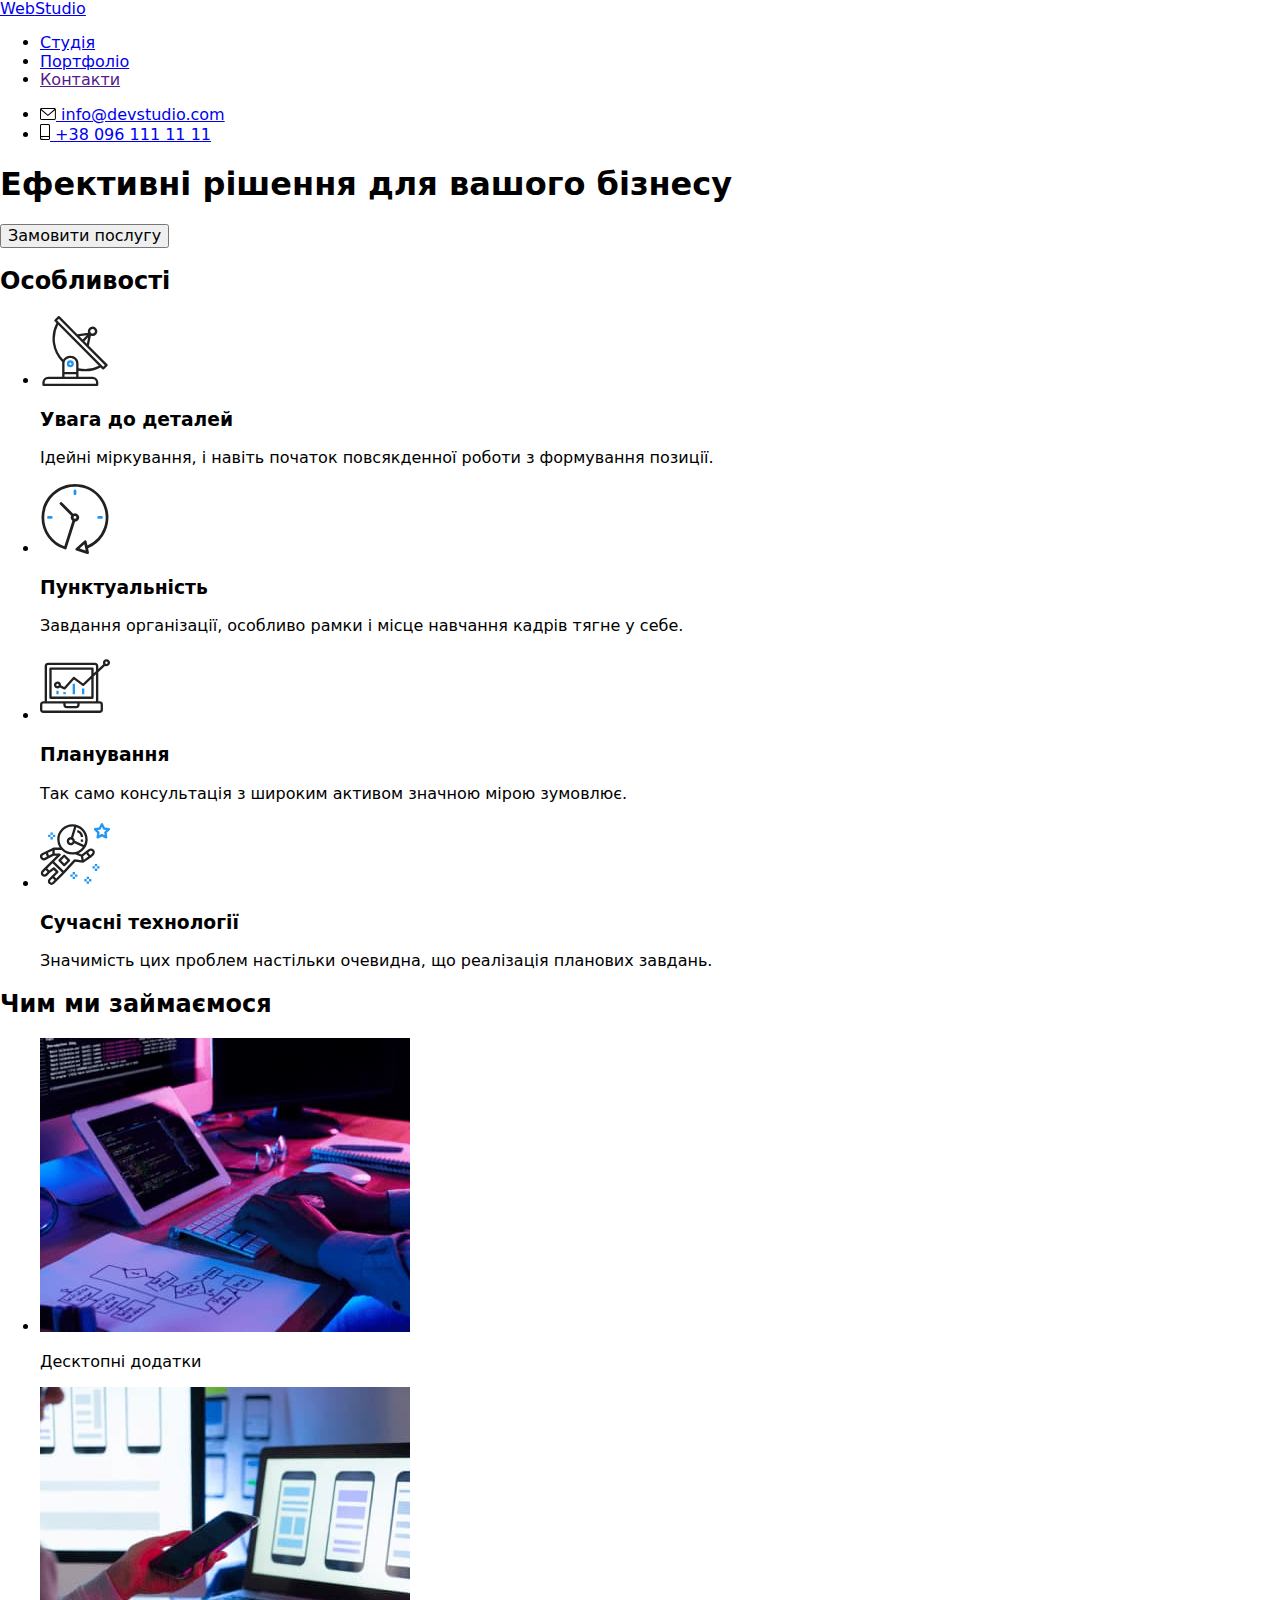
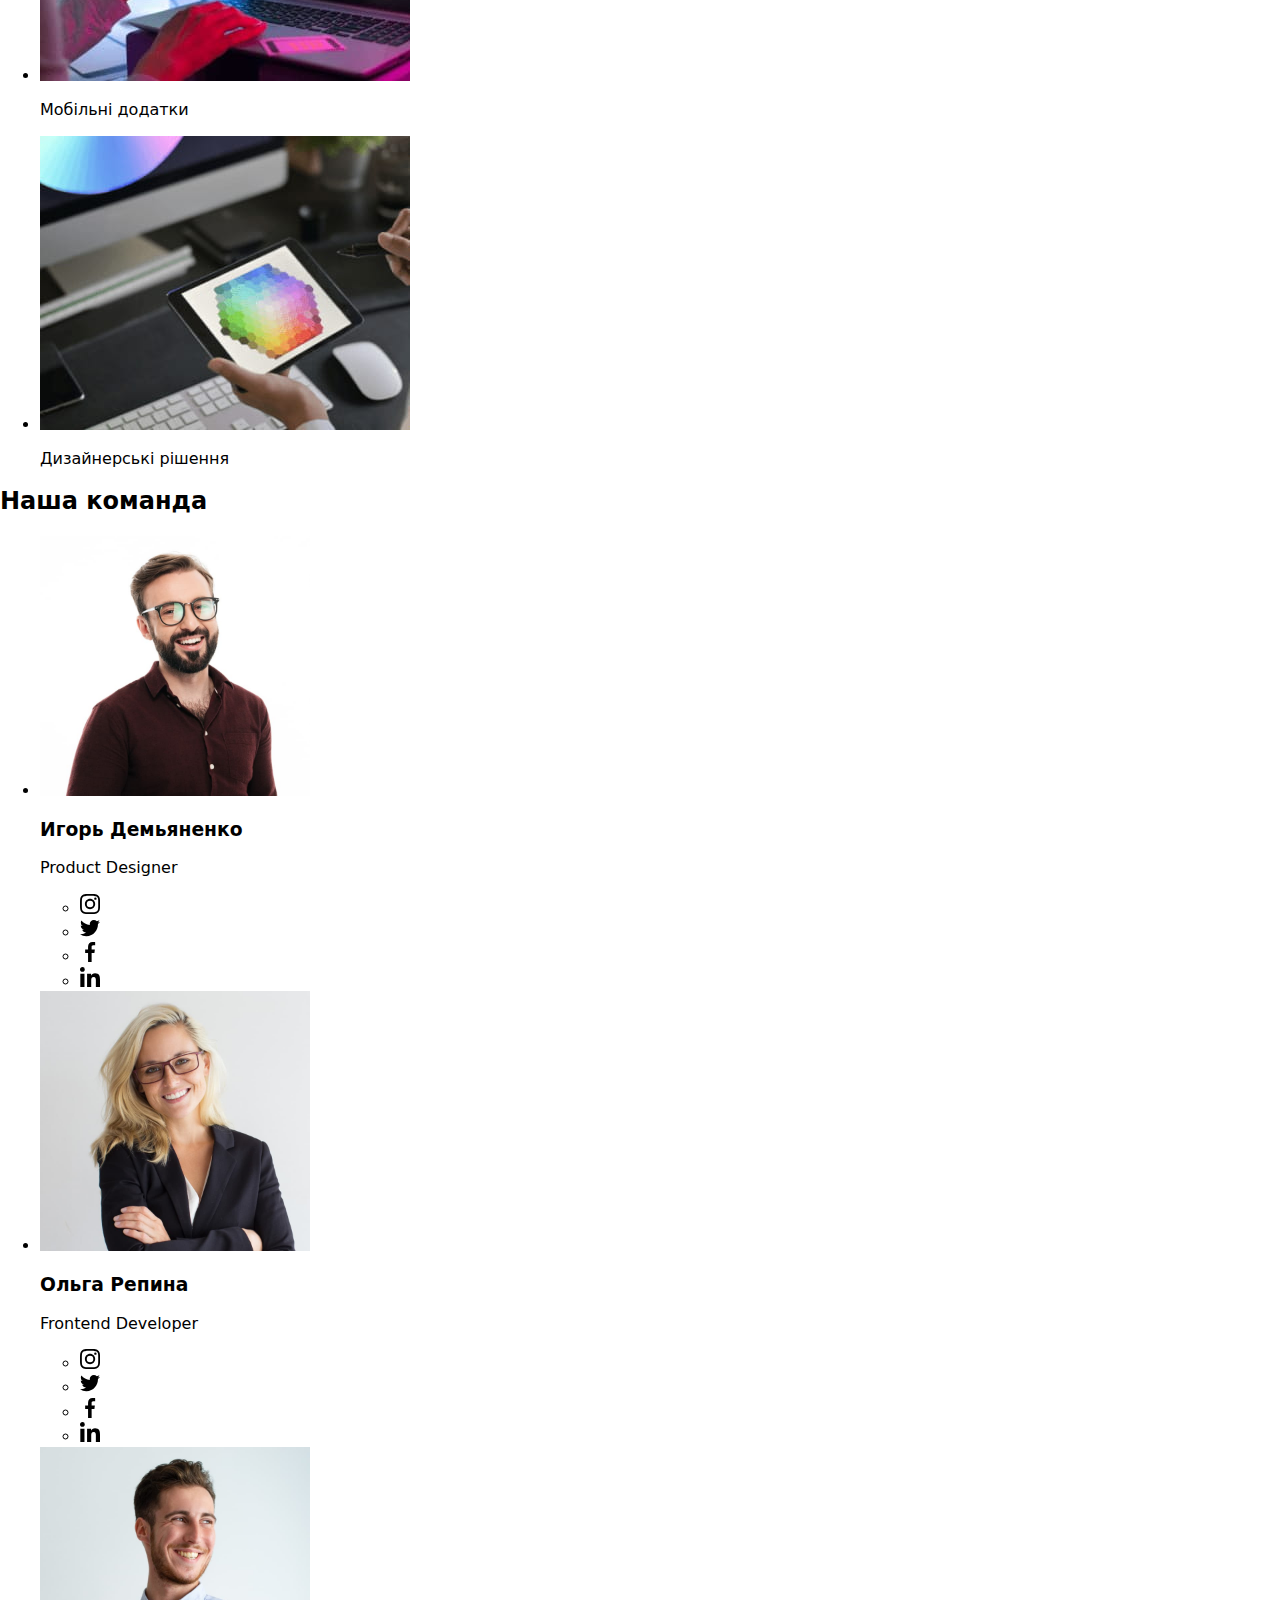
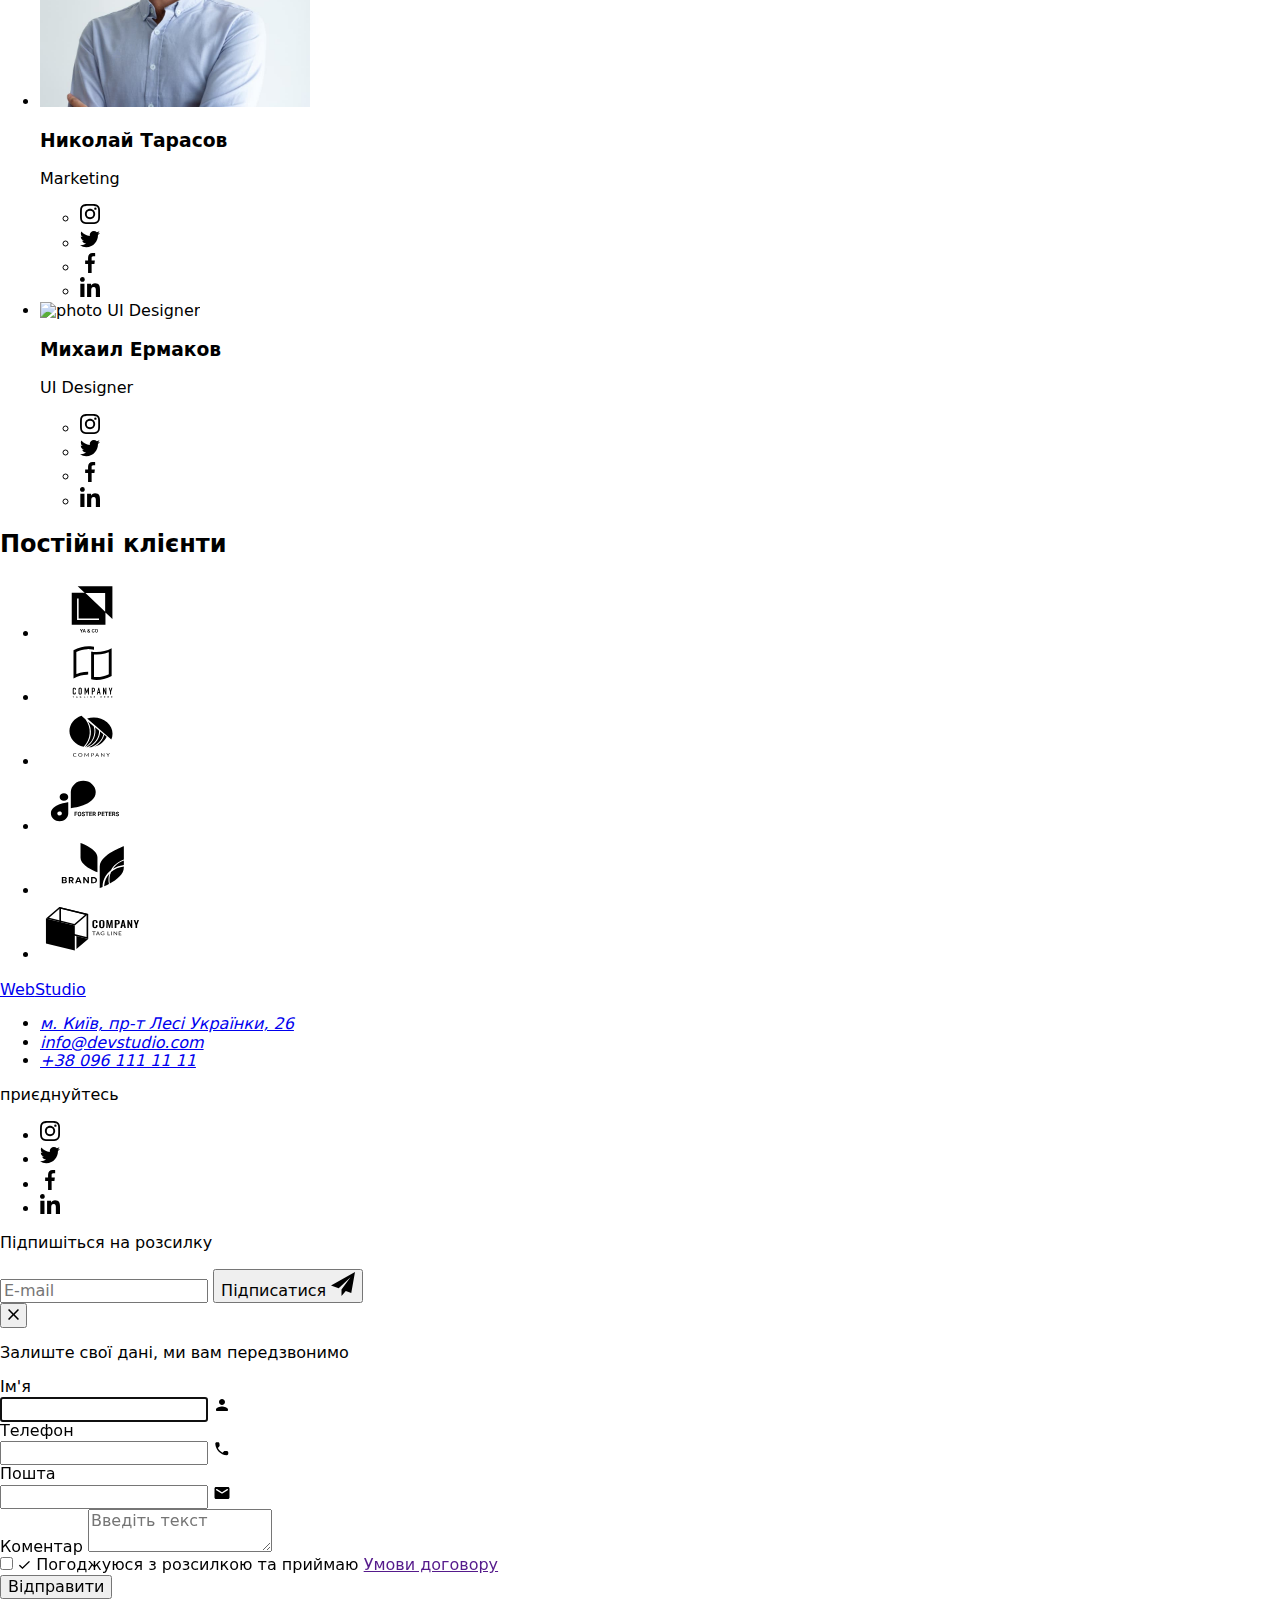
==== index.html @ bc1e799a "Update index.html" ====
<!DOCTYPE html>
<html lang="uk">
  <head>
    <meta charset="UTF-8" />
    <meta http-equiv="X-UA-Compatible" content="IE=edge" />
    <meta name="viewport" content="width=device-width, initial-scale=1.0" />
    <title>goit-markup-hw-08</title>

    <link rel="preconnect" href="https://fonts.googleapis.com" />
    <link rel="preconnect" href="https://fonts.gstatic.com" crossorigin />
    <link
      href="https://fonts.googleapis.com/css2?family=Raleway:wght@700&family=Roboto:wght@400;500;700;900&display=swap"
      rel="stylesheet"
    />
    <link
      rel="stylesheet"
      href="https://cdnjs.cloudflare.com/ajax/libs/modern-normalize/1.1.0/modern-normalize.min.css"
    />
    <!-- <link rel="stylesheet" href="./css/style.css" /> -->
    <link rel="stylesheet" href="./css/main.min.css" />
  </head>
  <body>
    <header class="header section">
      <div class="container container--header">
        <a href="./index.html" lang="en" class="logo header__logo"
          >Web<span class="logo--dark">Studio</span>
        </a>
        <nav class="navigation header__navigation vacant-mob">
          <ul class="navigation__list">
            <li class="navigation__item">
              <a class="navigation__link current" href="./index.html">Студія</a>
            </li>
            <li class="navigation__item">
              <a class="navigation__link" href="./portfolio.html">Портфоліо</a>
            </li>
            <li class="navigation__item">
              <a class="navigation__link" href="">Контакти</a>
            </li>
          </ul>
        </nav>
        <ul class="contact contact--header vacant-mob">
          <li class="contact__item--header vacant-mob">
            <a
              class="contact__link contact__link--header contact__link--mail"
              href="mailto:info@devstudio.com"
              target="_blank"
            >
              <svg class="contact__icon vacant-mob" width="16" height="12">
                <use href="./images/symbol-defs.svg#icon-envelope"></use>
              </svg>
              info@devstudio.com
            </a>
          </li>
          <li class="contact__item--header vacant-mob">
            <a
              class="contact__link contact__link--header contact__link--tel"
              href="tel:+380961111111"
            >
              <svg class="contact__icon vacant-mob" width="10" height="16">
                <use href="./images/symbol-defs.svg#icon-smartphone"></use>
              </svg>
              +38 096 111 11 11
            </a>
          </li>
        </ul>
      </div>
    </header>
    <main>
      <section class="hero section">
        <div class="container container--hero">
          <h1 class="title title--main">Ефективні рішення для вашого бізнесу</h1>
          <button class="btn btn--hero" type="button" data-modal-open>Замовити послугу</button>
        </div>
      </section>
      <section class="features section">
        <div class="container">
          <!--заголовок "Особенности" невидимый-->
          <h2 class="title visually-hidden">Особливості</h2>
          <ul class="features__list">
            <li class="features__item">
              <div class="features__icon">
                <svg class="icon" width="70" height="70">
                  <use href="./images/symbol-defs.svg#icon-antenna"></use>
                </svg>
              </div>
              <h3 class="features__subtitle">Увага до деталей</h3>
              <p class="features__descr">
                Ідейні міркування, і навіть початок повсякденної роботи з формування позиції.
              </p>
            </li>
            <li class="features__item">
              <div class="features__icon">
                <svg class="icon" width="70" height="70">
                  <use href="./images/symbol-defs.svg#icon-clock"></use>
                </svg>
              </div>
              <h3 class="features__subtitle">Пунктуальність</h3>
              <p class="features__descr">
                Завдання організації, особливо рамки і місце навчання кадрів тягне у себе.
              </p>
            </li>
            <li class="features__item">
              <div class="features__icon">
                <svg class="icon" width="70" height="70">
                  <use href="./images/symbol-defs.svg#icon-diagram"></use>
                </svg>
              </div>
              <h3 class="features__subtitle">Планування</h3>
              <p class="features__descr">
                Так само консультація з широким активом значною мірою зумовлює.
              </p>
            </li>
            <li class="features__item">
              <div class="features__icon">
                <svg class="icon" width="70" height="70">
                  <use href="./images/symbol-defs.svg#icon-astronaut"></use>
                </svg>
              </div>
              <h3 class="features__subtitle">Сучасні технології</h3>
              <p class="features__descr">
                Значимість цих проблем настільки очевидна, що реалізація планових завдань.
              </p>
            </li>
          </ul>
        </div>
      </section>
      <section class="activities section vacant">
        <div class="container">
          <h2 class="activities__title title">Чим ми займаємося</h2>
          <ul class="activities-list">
            <li class="activities-list__item">
              <img
                src="./images/img-desk.jpg"
                alt="Разработка программного обеспечения"
                class="activities-list__image"
                width="370"
                height="294"
              />
              <div class="activities-wrapper">
                <p class="activities-wrapper__label">Десктопні додатки</p>
              </div>
            </li>
            <li class="activities-list__item">
              <img
                src="./images/img-mobile.jpg"
                alt="Создание мобильных приложений"
                class="activities-list__image"
                width="370"
                height="294"
              />
              <div class="activities-wrapper">
                <p class="activities-wrapper__label">Мобільні додатки</p>
              </div>
            </li>
            <li class="activities-list__item">
              <img
                src="./images/img-tablet.jpg"
                alt="Веб-дизайн"
                class="activities-list__image"
                width="370"
                height="294"
              />
              <div class="activities-wrapper">
                <p class="activities-wrapper__label">Дизайнерські рішення</p>
              </div>
            </li>
          </ul>
        </div>
      </section>
      <section class="team section">
        <div class="container">
          <h2 class="team__title title">Наша команда</h2>
          <ul class="team-list">
            <li class="team-list__item">
              <img
                src="./images/img-product-designer.jpg"
                alt="photo Product Designer"
                class="team-list__image"
                width="270"
              />
              <div class="team-label-wrap">
                <h3 class="team-label-wrap__title">Игорь Демьяненко</h3>
                <p class="team-label-wrap__descr" lang="en">Product Designer</p>
                <ul class="social">
                  <li class="social__item">
                    <a href="" class="social__link">
                      <svg class="social__icon" width="20" height="20">
                        <use href="./images/symbol-defs.svg#icon-instagram"></use>
                      </svg>
                    </a>
                  </li>
                  <li class="social__item">
                    <a href="" class="social__link">
                      <svg class="social__icon" width="20" height="20">
                        <use href="./images/symbol-defs.svg#icon-twitter"></use>
                      </svg>
                    </a>
                  </li>
                  <li class="social__item">
                    <a href="" class="social__link">
                      <svg class="social__icon" width="20" height="20">
                        <use href="./images/symbol-defs.svg#icon-facebook"></use>
                      </svg>
                    </a>
                  </li>
                  <li class="social__item">
                    <a href="" class="social__link">
                      <svg class="social__icon" width="20" height="20">
                        <use href="./images/symbol-defs.svg#icon-linkedin"></use>
                      </svg>
                    </a>
                  </li>
                </ul>
              </div>
            </li>
            <li class="team-list__item">
              <img
                src="./images/img-fronted-developer.jpg"
                alt="photo Frontend Developer"
                class="team-list__image"
                width="270"
              />
              <div class="team-label-wrap">
                <h3 class="team-label-wrap__title">Ольга Репина</h3>
                <p class="team-label-wrap__descr" lang="en">Frontend Developer</p>
                <ul class="social">
                  <li class="social__item">
                    <a href="" class="social__link">
                      <svg class="social__icon" width="20" height="20">
                        <use href="./images/symbol-defs.svg#icon-instagram"></use>
                      </svg>
                    </a>
                  </li>
                  <li class="social__item">
                    <a href="" class="social__link">
                      <svg class="social__icon" width="20" height="20">
                        <use href="./images/symbol-defs.svg#icon-twitter"></use>
                      </svg>
                    </a>
                  </li>
                  <li class="social__item">
                    <a href="" class="social__link">
                      <svg class="social__icon" width="20" height="20">
                        <use href="./images/symbol-defs.svg#icon-facebook"></use>
                      </svg>
                    </a>
                  </li>
                  <li class="social__item">
                    <a href="" class="social__link">
                      <svg class="social__icon" width="20" height="20">
                        <use href="./images/symbol-defs.svg#icon-linkedin"></use>
                      </svg>
                    </a>
                  </li>
                </ul>
              </div>
            </li>
            <li class="team-list__item">
              <img
                src="./images/img-marketing.jpg"
                alt="photo Marketing"
                class="team-list__image"
                width="270"
              />
              <div class="team-label-wrap">
                <h3 class="team-label-wrap__title">Николай Тарасов</h3>
                <p class="team-label-wrap__descr" lang="en">Marketing</p>
                <ul class="social">
                  <li class="social__item">
                    <a href="" class="social__link">
                      <svg class="social__icon" width="20" height="20">
                        <use href="./images/symbol-defs.svg#icon-instagram"></use>
                      </svg>
                    </a>
                  </li>
                  <li class="social__item">
                    <a href="" class="social__link">
                      <svg class="social__icon" width="20" height="20">
                        <use href="./images/symbol-defs.svg#icon-twitter"></use>
                      </svg>
                    </a>
                  </li>
                  <li class="social__item">
                    <a href="" class="social__link">
                      <svg class="social__icon" width="20" height="20">
                        <use href="./images/symbol-defs.svg#icon-facebook"></use>
                      </svg>
                    </a>
                  </li>
                  <li class="social__item">
                    <a href="" class="social__link">
                      <svg class="social__icon" width="20" height="20">
                        <use href="./images/symbol-defs.svg#icon-linkedin"></use>
                      </svg>
                    </a>
                  </li>
                </ul>
              </div>
            </li>
            <li class="team-list__item">
              <img
                src="./images/img-ui-designer.jpg"
                alt="photo UI Designer"
                class="team-list__image"
                width="270"
              />
              <div class="team-label-wrap">
                <h3 class="team-label-wrap__title">Михаил Ермаков</h3>
                <p class="team-label-wrap__descr" lang="en">UI Designer</p>
                <ul class="social">
                  <li class="social__item">
                    <a href="" class="social__link">
                      <svg class="social__icon" width="20" height="20">
                        <use href="./images/symbol-defs.svg#icon-instagram"></use>
                      </svg>
                    </a>
                  </li>
                  <li class="social__item">
                    <a href="" class="social__link">
                      <svg class="social__icon" width="20" height="20">
                        <use href="./images/symbol-defs.svg#icon-twitter"></use>
                      </svg>
                    </a>
                  </li>
                  <li class="social__item">
                    <a href="" class="social__link">
                      <svg class="social__icon" width="20" height="20">
                        <use href="./images/symbol-defs.svg#icon-facebook"></use>
                      </svg>
                    </a>
                  </li>
                  <li class="social__item">
                    <a href="" class="social__link">
                      <svg class="social__icon" width="20" height="20">
                        <use href="./images/symbol-defs.svg#icon-linkedin"></use>
                      </svg>
                    </a>
                  </li>
                </ul>
              </div>
            </li>
          </ul>
        </div>
      </section>
      <section class="clients section">
        <div class="container">
          <h2 class="clients__title title">Постійні клієнти</h2>
          <ul class="clients__list">
            <li class="clients__item">
              <a href="" class="clients__link">
                <svg class="clients__icon" width="106" height="60">
                  <use href="./images/symbol-defs.svg#icon-1"></use>
                </svg>
              </a>
            </li>
            <li class="clients__item">
              <a href="" class="clients__link">
                <svg class="clients__icon" width="106" height="60">
                  <use href="./images/symbol-defs.svg#icon-2"></use>
                </svg>
              </a>
            </li>
            <li class="clients__item">
              <a href="" class="clients__link">
                <svg class="clients__icon" width="106" height="60">
                  <use href="./images/symbol-defs.svg#icon-3"></use>
                </svg>
              </a>
            </li>
            <li class="clients__item">
              <a href="" class="clients__link">
                <svg class="clients__icon" width="106" height="60">
                  <use href="./images/symbol-defs.svg#icon-4"></use>
                </svg>
              </a>
            </li>
            <li class="clients__item">
              <a href="" class="clients__link">
                <svg class="clients__icon" width="106" height="60">
                  <use href="./images/symbol-defs.svg#icon-5"></use>
                </svg>
              </a>
            </li>
            <li class="clients__item">
              <a href="" class="clients__link">
                <svg class="clients__icon" width="106" height="60">
                  <use href="./images/symbol-defs.svg#icon-6"></use>
                </svg>
              </a>
            </li>
          </ul>
        </div>
      </section>
    </main>
    <footer class="footer section">
      <div class="container container--footer">
        <div class="footer__contacts">
          <a href="./index.html" lang="en" class="logo footer__logo"
            >Web<span class="logo--light">Studio</span>
          </a>
          <address class="footer__address">
            <ul class="contact">
              <li class="contact__item">
                <a
                  class="contact__link contact__link--post"
                  href="https://goo.gl/maps/JHCXsqgSBJYCVwFo8"
                  target="_blank"
                  rel="noopner noreferrer nofollow"
                  >м. Київ, пр-т Лесі Українки, 26</a
                >
              </li>
              <li class="contact__item">
                <a class="contact__link" href="mailto:info@devstudio.com" target="_blank"
                  >info@devstudio.com</a
                >
              </li>
              <li class="contact__item">
                <a class="contact__link" href="tel:+380961111111">+38 096 111 11 11</a>
              </li>
            </ul>
          </address>
        </div>

        <div class="footer__social">
          <p class="footer__appeal">приєднуйтесь</p>
          <ul class="social footer__social">
            <li class="social__item">
              <a href="" class="social__link social__link--dark">
                <svg class="social__icon social__icon--dark" width="20" height="20">
                  <use href="./images/symbol-defs.svg#icon-instagram"></use>
                </svg>
              </a>
            </li>
            <li class="social__item">
              <a href="" class="social__link social__link--dark">
                <svg class="social__icon social__icon--dark" width="20" height="20">
                  <use href="./images/symbol-defs.svg#icon-twitter"></use>
                </svg>
              </a>
            </li>
            <li class="social__item">
              <a href="" class="social__link social__link--dark">
                <svg class="social__icon social__icon--dark" width="20" height="20">
                  <use href="./images/symbol-defs.svg#icon-facebook"></use>
                </svg>
              </a>
            </li>
            <li class="social__item">
              <a href="" class="social__link social__link--dark">
                <svg class="social__icon social__icon--dark" width="20" height="20">
                  <use href="./images/symbol-defs.svg#icon-linkedin"></use>
                </svg>
              </a>
            </li>
          </ul>
        </div>

        <div class="footer__subscribe">
          <p class="footer__appeal">Підпишіться на розсилку</p>
          <form class="subscribe__form">
            <input type="email" name="email" placeholder="E-mail" class="subscribe__field" />
            <button type="submit" class="btn btn--icon">
              Підписатися
              <svg class="btn__icon" width="24" height="24">
                <use href="./images/symbol-defs.svg#icon-send"></use>
              </svg>
            </button>
          </form>
        </div>
      </div>
    </footer>
    <div class="backdrop is-hidden" data-modal>
      <div class="modal backdrop__modal">
        <button type="button" class="btn-close modal__btn-close" data-modal-close>
          <svg class="btn-close__icon" width="11" height="11">
            <use href="./images/symbol-defs.svg#icon-modal-close"></use>
          </svg>
        </button>
        <p class="modal__appeal">Залиште свої дані, ми вам передзвонимо</p>

        <form class="form">
          <div class="fields form__fields">
            <div class="users-data fields__users-data">
              <label for="user-name" class="users-data__label"> Ім'я</label>
              <div class="users-data__wrapper">
                <input
                  type="text"
                  name="user-name"
                  id="user-name"
                  class="users-data__input"
                  autofocus
                />
                <svg class="users-data__icon" width="18" height="18">
                  <use href="./images/symbol-defs.svg#icon-person"></use>
                </svg>
              </div>
            </div>
            <div class="users-data fields__users-data">
              <label for="user-tel" class="users-data__label">Телефон</label>
              <div class="users-data__wrapper">
                <input type="tel" name="tel" id="user-tel" class="users-data__input" />
                <svg class="users-data__icon" width="18" height="18">
                  <use href="./images/symbol-defs.svg#icon-phone-tube"></use>
                </svg>
              </div>
            </div>
            <div class="users-data fields__users-data">
              <label for="user-email" class="users-data__label">Пошта</label>
              <div class="users-data__wrapper">
                <input type="email" name="email" id="user-email" class="users-data__input" />
                <svg class="users-data__icon" width="18" height="18">
                  <use href="./images/symbol-defs.svg#icon-email"></use>
                </svg>
              </div>
            </div>
            <div class="users-data fields__users-data">
              <label for="comment" class="users-data__label">Коментар</label>
              <textarea
                name="comment"
                id="comment"
                placeholder="Введіть текст"
                class="users-data__comment"
              ></textarea>
            </div>
          </div>

          <div class="policy form__policy">
            <input
              type="checkbox"
              id="policy"
              name="policy"
              class="policy__checkbox visually-hidden"
            />
            <label for="policy" class="policy__label"
              ><span>
                <svg class="policy__icon" width="13" height="10">
                  <use href="./images/symbol-defs.svg#icon-check-opt"></use>
                </svg>
              </span>
              Погоджуюся з розсилкою та приймаю
              <a href="" class="policy__terms">Умови договору</a>
            </label>
          </div>
          <button type="submit" class="btn btn--form">Відправити</button>
        </form>
      </div>
    </div>
    <script src="./js/modal.js"></script>
  </body>
</html>
---- css/main.min.css ----
/*# sourceMappingURL=main.min.css.map */
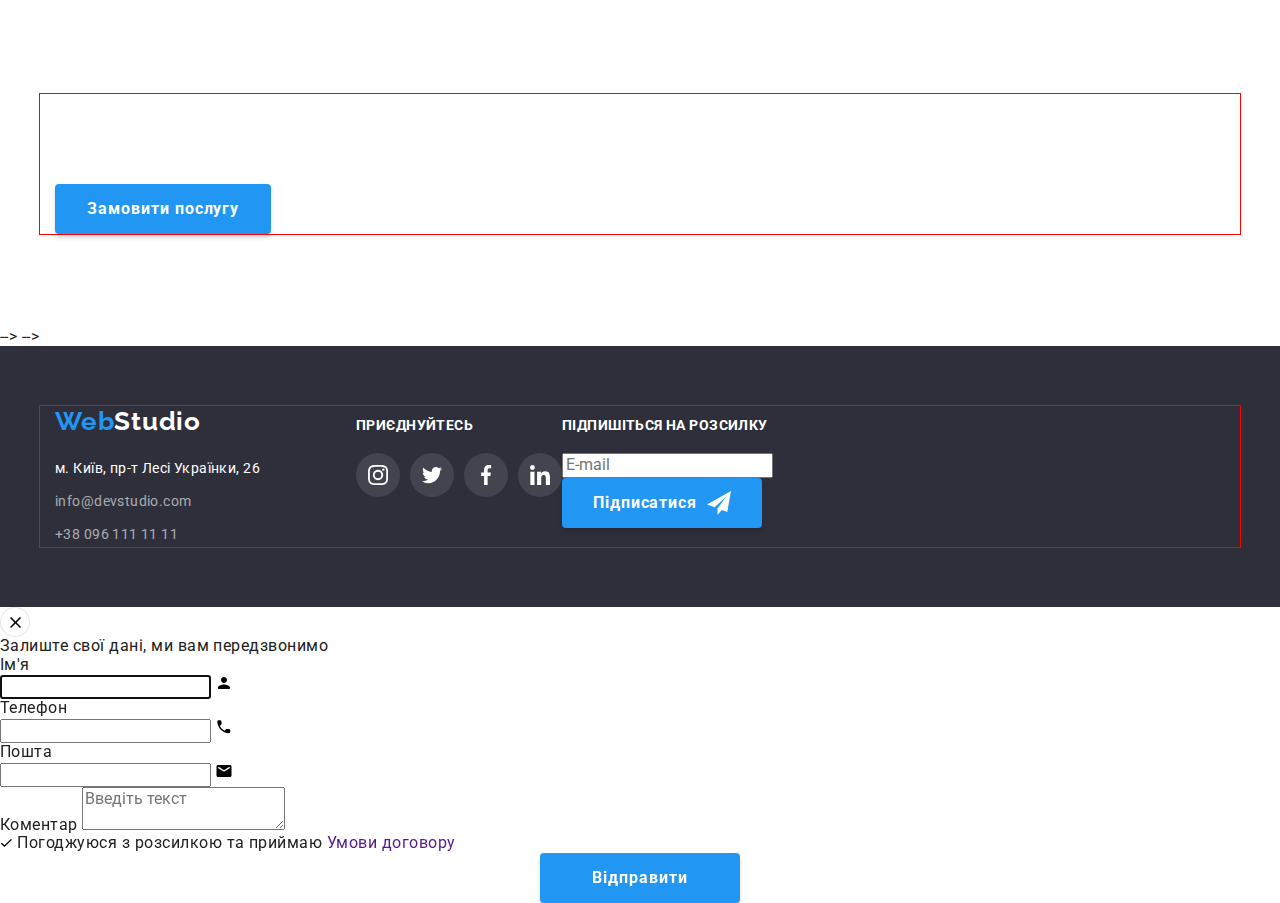
==== commit 06769dc6: "Update index.html" ====
--- a/index.html
+++ b/index.html
@@ -20,12 +20,12 @@
     <link rel="stylesheet" href="./css/main.min.css" />
   </head>
   <body>
-    <header class="header section">
+    <!-- <header class="header section">
       <div class="container container--header">
         <a href="./index.html" lang="en" class="logo header__logo"
           >Web<span class="logo--dark">Studio</span>
         </a>
-        <nav class="navigation header__navigation vacant-mob">
+        <nav class="navigation header__navigation">
           <ul class="navigation__list">
             <li class="navigation__item">
               <a class="navigation__link current" href="./index.html">Студія</a>
@@ -38,25 +38,25 @@
             </li>
           </ul>
         </nav>
-        <ul class="contact contact--header vacant-mob">
-          <li class="contact__item--header vacant-mob">
+        <ul class="contact contact--header">
+          <li class="contact__item--header">
             <a
               class="contact__link contact__link--header contact__link--mail"
               href="mailto:info@devstudio.com"
               target="_blank"
             >
-              <svg class="contact__icon vacant-mob" width="16" height="12">
+              <svg class="contact__icon" width="16" height="12">
                 <use href="./images/symbol-defs.svg#icon-envelope"></use>
               </svg>
               info@devstudio.com
             </a>
           </li>
-          <li class="contact__item--header vacant-mob">
+          <li class="contact__item--header">
             <a
               class="contact__link contact__link--header contact__link--tel"
               href="tel:+380961111111"
             >
-              <svg class="contact__icon vacant-mob" width="10" height="16">
+              <svg class="contact__icon" width="10" height="16">
                 <use href="./images/symbol-defs.svg#icon-smartphone"></use>
               </svg>
               +38 096 111 11 11
@@ -64,7 +64,7 @@
           </li>
         </ul>
       </div>
-    </header>
+    </header> -->
     <main>
       <section class="hero section">
         <div class="container container--hero">
@@ -72,9 +72,9 @@
           <button class="btn btn--hero" type="button" data-modal-open>Замовити послугу</button>
         </div>
       </section>
-      <section class="features section">
+      -->
+      <!-- <section class="features section">
         <div class="container">
-          <!--заголовок "Особенности" невидимый-->
           <h2 class="title visually-hidden">Особливості</h2>
           <ul class="features__list">
             <li class="features__item">
@@ -123,8 +123,8 @@
             </li>
           </ul>
         </div>
-      </section>
-      <section class="activities section vacant">
+      </section> -->
+      <!-- <section class="activities section">
         <div class="container">
           <h2 class="activities__title title">Чим ми займаємося</h2>
           <ul class="activities-list">
@@ -166,8 +166,9 @@
             </li>
           </ul>
         </div>
-      </section>
-      <section class="team section">
+      </section> -->
+      -->
+      <!-- <section class="team section">
         <div class="container">
           <h2 class="team__title title">Наша команда</h2>
           <ul class="team-list">
@@ -341,8 +342,8 @@
             </li>
           </ul>
         </div>
-      </section>
-      <section class="clients section">
+      </section> -->
+      <!-- <section class="clients section">
         <div class="container">
           <h2 class="clients__title title">Постійні клієнти</h2>
           <ul class="clients__list">
@@ -390,16 +391,16 @@
             </li>
           </ul>
         </div>
-      </section>
+      </section> -->
     </main>
     <footer class="footer section">
       <div class="container container--footer">
-        <div class="footer__contacts">
+        <div class="contacts footer__contacts">
           <a href="./index.html" lang="en" class="logo footer__logo"
             >Web<span class="logo--light">Studio</span>
           </a>
-          <address class="footer__address">
-            <ul class="contact">
+          <address class="address footer__address">
+            <ul class="contact footer__contact">
               <li class="contact__item">
                 <a
                   class="contact__link contact__link--post"
@@ -420,8 +421,7 @@
             </ul>
           </address>
         </div>
-
-        <div class="footer__social">
+        <div class="soc footer__soc">
           <p class="footer__appeal">приєднуйтесь</p>
           <ul class="social footer__social">
             <li class="social__item">
@@ -455,11 +455,16 @@
           </ul>
         </div>
 
-        <div class="footer__subscribe">
+        <div class="subscribe footer__subscribe">
           <p class="footer__appeal">Підпишіться на розсилку</p>
-          <form class="subscribe__form">
-            <input type="email" name="email" placeholder="E-mail" class="subscribe__field" />
-            <button type="submit" class="btn btn--icon">
+          <form name="subscribe" class="form-users-data subscribe__form-users-data">
+            <input
+              type="email"
+              name="email"
+              placeholder="E-mail"
+              class="form-users-data__input form-users-data__input--footer"
+            />
+            <button type="submit" class="btn btn--icon footer__btn">
               Підписатися
               <svg class="btn__icon" width="24" height="24">
                 <use href="./images/symbol-defs.svg#icon-send"></use>
@@ -478,58 +483,66 @@
         </button>
         <p class="modal__appeal">Залиште свої дані, ми вам передзвонимо</p>
 
-        <form class="form">
-          <div class="fields form__fields">
-            <div class="users-data fields__users-data">
-              <label for="user-name" class="users-data__label"> Ім'я</label>
-              <div class="users-data__wrapper">
-                <input
-                  type="text"
-                  name="user-name"
-                  id="user-name"
-                  class="users-data__input"
-                  autofocus
-                />
-                <svg class="users-data__icon" width="18" height="18">
-                  <use href="./images/symbol-defs.svg#icon-person"></use>
-                </svg>
-              </div>
-            </div>
-            <div class="users-data fields__users-data">
-              <label for="user-tel" class="users-data__label">Телефон</label>
-              <div class="users-data__wrapper">
-                <input type="tel" name="tel" id="user-tel" class="users-data__input" />
-                <svg class="users-data__icon" width="18" height="18">
-                  <use href="./images/symbol-defs.svg#icon-phone-tube"></use>
-                </svg>
-              </div>
-            </div>
-            <div class="users-data fields__users-data">
-              <label for="user-email" class="users-data__label">Пошта</label>
-              <div class="users-data__wrapper">
-                <input type="email" name="email" id="user-email" class="users-data__input" />
-                <svg class="users-data__icon" width="18" height="18">
-                  <use href="./images/symbol-defs.svg#icon-email"></use>
-                </svg>
-              </div>
-            </div>
-            <div class="users-data fields__users-data">
-              <label for="comment" class="users-data__label">Коментар</label>
-              <textarea
-                name="comment"
-                id="comment"
-                placeholder="Введіть текст"
-                class="users-data__comment"
-              ></textarea>
+        <form name="request" class="form-users-data modal__form-users-data">
+          <div class="form-users-data__wrap">
+            <label for="user-name" class="form-users-data__label"> Ім'я</label>
+            <div class="form-users-data__wrapper">
+              <input
+                type="text"
+                name="user-name"
+                id="user-name"
+                class="form-users-data__input form-users-data__input--request"
+                autofocus
+              />
+              <svg class="form-users-data__icon" width="18" height="18">
+                <use href="./images/symbol-defs.svg#icon-person"></use>
+              </svg>
             </div>
           </div>
+          <div class="form-users-data__wrap">
+            <label for="user-tel" class="form-users-data__label">Телефон</label>
+            <div class="form-users-data__wrapper">
+              <input
+                type="tel"
+                name="tel"
+                id="user-tel"
+                class="form-users-data__input form-users-data__input--request"
+              />
+              <svg class="form-users-data__icon" width="18" height="18">
+                <use href="./images/symbol-defs.svg#icon-phone-tube"></use>
+              </svg>
+            </div>
+          </div>
+          <div class="form-users-data__wrap">
+            <label for="user-email" class="form-users-data__label">Пошта</label>
+            <div class="form-users-data__wrapper">
+              <input
+                type="email"
+                name="email"
+                id="user-email"
+                class="form-users-data__input form-users-data__input--request"
+              />
+              <svg class="form-users-data__icon" width="18" height="18">
+                <use href="./images/symbol-defs.svg#icon-email"></use>
+              </svg>
+            </div>
+          </div>
+          <div class="form-users-data__wrap form-users-data--comment form__user-data">
+            <label for="comment" class="form-users-data__label">Коментар</label>
+            <textarea
+              name="comment"
+              id="comment"
+              placeholder="Введіть текст"
+              class="form-users-data__input form-users-data__input--request form-users-data__input--comment"
+            ></textarea>
+          </div>
 
-          <div class="policy form__policy">
+          <div class="policy form-users-data__policy">
             <input
               type="checkbox"
               id="policy"
               name="policy"
-              class="policy__checkbox visually-hidden"
+              class="policy__check visually-hidden"
             />
             <label for="policy" class="policy__label"
               ><span>
@@ -541,7 +554,7 @@
               <a href="" class="policy__terms">Умови договору</a>
             </label>
           </div>
-          <button type="submit" class="btn btn--form">Відправити</button>
+          <button type="submit" class="btn btn--form form-users-data__btn">Відправити</button>
         </form>
       </div>
     </div>
--- a/css/main.min.css
+++ b/css/main.min.css
@@ -1 +1 @@
-/*# sourceMappingURL=main.min.css.map */+.social{display:-webkit-box;display:-ms-flexbox;display:flex;-webkit-box-pack:center;-ms-flex-pack:center;justify-content:center;gap:10px}.social__link{display:-webkit-box;display:-ms-flexbox;display:flex;-webkit-box-pack:center;-ms-flex-pack:center;justify-content:center;-webkit-box-align:center;-ms-flex-align:center;align-items:center;width:44px;height:44px;border-radius:50%;background-color:rgba(0,0,0,0);-webkit-transition:background-color 250ms cubic-bezier(0.4, 0, 0.2, 1);transition:background-color 250ms cubic-bezier(0.4, 0, 0.2, 1)}.visually-hidden{position:absolute;white-space:nowrap;width:1px;height:1px;overflow:hidden;border:0;padding:0;clip:rect(0 0 0 0);-webkit-clip-path:inset(50%);clip-path:inset(50%);margin:-1px}h1,h2,h3,h4,h5,h6,p{margin:0}ul{margin:0;padding:0;list-style:none}a{text-decoration:none;cursor:pointer}img{display:block;max-width:100%;height:auto}address{font-style:normal}body{font-family:"roboto",sans-serif;color:#212121;background-color:#fff;letter-spacing:.03em}.section{margin:0 auto;padding-top:94px;padding-bottom:94px}@media screen and (max-width: 1199px){.section{padding-top:60px;padding-bottom:60px}}@media screen and (max-width: 1199px){.vacant{display:none}}@media screen and (max-width: 767px){.vacant-mob{display:none}}.container{margin:0 auto;padding-left:15px;padding-right:15px;outline:1px solid red}@media screen and (max-width: 479px){.container{width:100%}}@media screen and (min-width: 480px)and (max-width: 767px){.container{width:480px}}@media screen and (min-width: 768px)and (max-width: 1199px){.container{width:768px}}@media screen and (min-width: 1200px){.container{width:1200px}}@media screen and (min-width: 768px){.container--header{display:-webkit-box;display:-ms-flexbox;display:flex;-webkit-box-orient:horizontal;-webkit-box-direction:normal;-ms-flex-direction:row;flex-direction:row;-webkit-box-align:center;-ms-flex-align:center;align-items:center}}.logo{display:inline-block;color:#2196f3;font-family:"Raleway",sans-serif}@media screen and (max-width: 1199px){.logo{font-size:24px;font-weight:700;line-height:1.1666666667;letter-spacing:.03em}}@media screen and (min-width: 1200px){.logo{font-size:26px;font-weight:700;line-height:1.1923076923;letter-spacing:.03em}}.logo--dark{color:#000}.logo--light{color:#fff}.btn{display:-webkit-box;display:-ms-flexbox;display:flex;-webkit-box-orient:horizontal;-webkit-box-direction:normal;-ms-flex-direction:row;flex-direction:row;-webkit-box-align:center;-ms-flex-align:center;align-items:center;-webkit-box-pack:center;-ms-flex-pack:center;justify-content:center;min-width:200px;height:50px;-webkit-transition:background-color 250ms cubic-bezier(0.4, 0, 0.2, 1);transition:background-color 250ms cubic-bezier(0.4, 0, 0.2, 1);border-radius:4px;border:none;font-family:inherit;color:#fff;background-color:#2196f3;-webkit-box-shadow:0px 4px 4px rgba(0,0,0,.15);box-shadow:0px 4px 4px rgba(0,0,0,.15);font-size:16px;font-weight:700;line-height:1.875;letter-spacing:.06em}.btn:hover,.btn:focus{background-color:#188ce8;-webkit-transition:background-color 250ms cubic-bezier(0.4, 0, 0.2, 1);transition:background-color 250ms cubic-bezier(0.4, 0, 0.2, 1)}.btn__icon{fill:#fff}.btn--hero{padding:10px 32px}.btn--white{min-width:73px;height:auto;padding:6px 22px;font-size:16px;font-weight:500;line-height:1.625;letter-spacing:.03em;color:#212121;background-color:#f5f4fa;-webkit-box-shadow:0px 0px 0px rgba(0,0,0,.1),0px 0px 0px rgba(0,0,0,.08),0px 0px 0px rgba(0,0,0,.12);box-shadow:0px 0px 0px rgba(0,0,0,.1),0px 0px 0px rgba(0,0,0,.08),0px 0px 0px rgba(0,0,0,.12);-webkit-transition:background-color 250ms cubic-bezier(0.4, 0, 0.2, 1),color 250ms cubic-bezier(0.4, 0, 0.2, 1),-webkit-box-shadow 250ms 250ms cubic-bezier(0.4, 0, 0.2, 1);transition:background-color 250ms cubic-bezier(0.4, 0, 0.2, 1),color 250ms cubic-bezier(0.4, 0, 0.2, 1),-webkit-box-shadow 250ms 250ms cubic-bezier(0.4, 0, 0.2, 1);transition:background-color 250ms cubic-bezier(0.4, 0, 0.2, 1),color 250ms cubic-bezier(0.4, 0, 0.2, 1),box-shadow 250ms 250ms cubic-bezier(0.4, 0, 0.2, 1);transition:background-color 250ms cubic-bezier(0.4, 0, 0.2, 1),color 250ms cubic-bezier(0.4, 0, 0.2, 1),box-shadow 250ms 250ms cubic-bezier(0.4, 0, 0.2, 1),-webkit-box-shadow 250ms 250ms cubic-bezier(0.4, 0, 0.2, 1)}.btn--white:hover,.btn--white:focus{color:#fff;background-color:#2196f3;-webkit-box-shadow:0px 0px 0px rgba(0,0,0,.1),0px 0px 0px rgba(0,0,0,.08),0px 0px 0px rgba(0,0,0,.12);box-shadow:0px 0px 0px rgba(0,0,0,.1),0px 0px 0px rgba(0,0,0,.08),0px 0px 0px rgba(0,0,0,.12);-webkit-transition:background-color 250ms cubic-bezier(0.4, 0, 0.2, 1),color 250ms cubic-bezier(0.4, 0, 0.2, 1),-webkit-box-shadow 250ms 250ms cubic-bezier(0.4, 0, 0.2, 1);transition:background-color 250ms cubic-bezier(0.4, 0, 0.2, 1),color 250ms cubic-bezier(0.4, 0, 0.2, 1),-webkit-box-shadow 250ms 250ms cubic-bezier(0.4, 0, 0.2, 1);transition:background-color 250ms cubic-bezier(0.4, 0, 0.2, 1),color 250ms cubic-bezier(0.4, 0, 0.2, 1),box-shadow 250ms 250ms cubic-bezier(0.4, 0, 0.2, 1);transition:background-color 250ms cubic-bezier(0.4, 0, 0.2, 1),color 250ms cubic-bezier(0.4, 0, 0.2, 1),box-shadow 250ms 250ms cubic-bezier(0.4, 0, 0.2, 1),-webkit-box-shadow 250ms 250ms cubic-bezier(0.4, 0, 0.2, 1)}.btn--current{color:#fff;background-color:#2196f3;-webkit-box-shadow:0px 0px 0px rgba(0,0,0,.1),0px 0px 0px rgba(0,0,0,.08),0px 0px 0px rgba(0,0,0,.12);box-shadow:0px 0px 0px rgba(0,0,0,.1),0px 0px 0px rgba(0,0,0,.08),0px 0px 0px rgba(0,0,0,.12)}.btn--icon{gap:10px;padding:10px 28px}.btn--form{margin:0 auto;padding:10px 52px;-webkit-transition:text-shadow 250ms cubic-bezier(0.4, 0, 0.2, 1);transition:text-shadow 250ms cubic-bezier(0.4, 0, 0.2, 1)}.btn--form:hover{text-shadow:0px 4px 4px rgba(0,0,0,.15);-webkit-transition:text-shadow 250ms cubic-bezier(0.4, 0, 0.2, 1);transition:text-shadow 250ms cubic-bezier(0.4, 0, 0.2, 1)}.btn-close{display:-webkit-box;display:-ms-flexbox;display:flex;-webkit-box-orient:horizontal;-webkit-box-direction:normal;-ms-flex-direction:row;flex-direction:row;-webkit-box-align:center;-ms-flex-align:center;align-items:center;-webkit-box-pack:center;-ms-flex-pack:center;justify-content:center;width:30px;height:30px;border-radius:50%;padding:0;border:1px solid rgba(0,0,0,.1);color:#000;background-color:#fff}.btn-close__icon{fill:#000}.btn-close:hover .btn-close__icon,.btn-close:focus .btn-close__icon{fill:#2196f3}.navigation__list{display:-webkit-box;display:-ms-flexbox;display:flex;-webkit-box-orient:horizontal;-webkit-box-direction:normal;-ms-flex-direction:row;flex-direction:row;-webkit-box-align:center;-ms-flex-align:center;align-items:center;-webkit-box-pack:center;-ms-flex-pack:center;justify-content:center;min-width:281px;list-style:none}.navigation__item:not(:last-child){margin-right:50px}.navigation__link{display:block;padding-top:32px;padding-bottom:32px;-webkit-transition:color 250ms cubic-bezier(0.4, 0, 0.2, 1);transition:color 250ms cubic-bezier(0.4, 0, 0.2, 1);font-size:14px;font-weight:500;line-height:1.1428571429;letter-spacing:.02em;color:inherit}.navigation__link:hover,.navigation__link:focus{color:#2196f3}.navigation__link.current{color:#2196f3;cursor:pointer;position:relative}.navigation__link.current::after{content:"";position:absolute;bottom:0;display:block;width:100%;height:4px;border-radius:2px;background-color:#2196f3}.contact{display:-webkit-box;display:-ms-flexbox;display:flex;-webkit-box-orient:vertical;-webkit-box-direction:normal;-ms-flex-direction:column;flex-direction:column;gap:9px}.contact__link{font-size:14px;line-height:1.71;letter-spacing:.03em;color:rgba(255,255,255,.6);-webkit-transition-property:color;transition-property:color;-webkit-transition-duration:250ms;transition-duration:250ms;-webkit-transition-timing-function:cubic-bezier(0.4, 0, 0.2, 1);transition-timing-function:cubic-bezier(0.4, 0, 0.2, 1)}.contact__link--post{color:#fff}.contact__link:hover,.contact__link:focus{color:#2196f3}@media screen and (min-width: 768px){.contact--header{display:-webkit-box;display:-ms-flexbox;display:flex;-webkit-box-orient:vertical;-webkit-box-direction:normal;-ms-flex-direction:column;flex-direction:column;-webkit-box-pack:center;-ms-flex-pack:center;justify-content:center;gap:12px}}@media screen and (min-width: 1200px){.contact--header{display:-webkit-box;display:-ms-flexbox;display:flex;-webkit-box-orient:horizontal;-webkit-box-direction:normal;-ms-flex-direction:row;flex-direction:row;-webkit-box-align:center;-ms-flex-align:center;align-items:center;-webkit-box-pack:center;-ms-flex-pack:center;justify-content:center;gap:50px}}@media screen and (min-width: 768px){.contact__link--mail{padding-top:20px;padding-bottom:0px}.contact__link--tel{padding-top:0px;padding-bottom:20px}}.contact__link--header{display:-webkit-box;display:-ms-flexbox;display:flex;-webkit-box-orient:horizontal;-webkit-box-direction:normal;-ms-flex-direction:row;flex-direction:row;-webkit-box-align:center;-ms-flex-align:center;align-items:center;font-size:14px;font-weight:500;line-height:1.1428571429;letter-spacing:.02em;color:#757575;-webkit-transition-property:color;transition-property:color;-webkit-transition-duration:250ms;transition-duration:250ms;-webkit-transition-timing-function:cubic-bezier(0.4, 0, 0.2, 1);transition-timing-function:cubic-bezier(0.4, 0, 0.2, 1)}@media screen and (min-width: 768px){.contact__link--header{font-size:12px;font-weight:500;line-height:1.1666666667;letter-spacing:.02em}}@media screen and (min-width: 1200px){.contact__link--header{padding-top:32px;padding-bottom:32px}}.contact__link--header:hover,.contact__link--header:focus{color:#2196f3}.contact__icon{margin-right:10px;fill:currentColor}.social__link:hover,.social__link:focus{background-color:#2196f3;color:#fff}.social__link:hover .social__icon,.social__link:focus .social__icon{fill:currentColor}.social__link--dark{background-color:rgba(255,255,255,.1)}.social__link--dark:hover,.social__link--dark:focus{background-color:#2196f3;-webkit-transition:background-color 250ms cubic-bezier(0.4, 0, 0.2, 1);transition:background-color 250ms cubic-bezier(0.4, 0, 0.2, 1)}.social__icon--dark{fill:#fff}.title{text-align:center}@media screen and (max-width: 1199px){.title{margin-bottom:30px;font-size:28px;font-weight:700;line-height:1.1785714286;letter-spacing:.03em}}@media screen and (min-width: 1200px){.title{margin-bottom:50px;font-size:36px;font-weight:700;line-height:1.1666666667;letter-spacing:.03em}}.title--main{margin:0 auto 30px;text-transform:uppercase;color:#fff}@media screen and (max-width: 480px){.title--main{font-size:26px;font-weight:900;line-height:1.6153846154;letter-spacing:.06em}}@media screen and (min-width: 1200px){.title--main{font-size:44px;font-weight:900;line-height:1.3636363636;letter-spacing:.06em}}.header{border-bottom:1px solid #ececec}@media screen and (max-width: 480px){.header{padding-top:0;padding-bottom:0}}.header__logo{margin-right:93px;margin-left:0;padding-top:24px;padding-bottom:25px}@media screen and (max-width: 767px){.header__logo{margin-right:auto;padding-top:16px;padding-bottom:16px}}@media screen and (min-width: 768px)and (max-width: 1199px){.header__logo{margin-right:88px;margin-left:0;padding-top:26px;padding-bottom:26px}}.header__navigation{margin-left:0;margin-right:auto}.features{padding-top:60px;padding-bottom:60px}@media screen and (min-width: 768px){.features__list{display:-webkit-box;display:-ms-flexbox;display:flex;-webkit-box-orient:horizontal;-webkit-box-direction:normal;-ms-flex-direction:row;flex-direction:row;-webkit-box-pack:center;-ms-flex-pack:center;justify-content:center;gap:30px;-ms-flex-wrap:wrap;flex-wrap:wrap}}@media screen and (max-width: 479px){.features__item{width:100%}}@media screen and (min-width: 480px){.features__item{width:450px}}.features__item:not(:last-child){margin-bottom:30px}@media screen and (min-width: 768px){.features__item{-ms-flex-preferred-size:calc((100% - 30px)/2);flex-basis:calc((100% - 30px)/2)}}@media screen and (min-width: 1200px){.features__item{-ms-flex-preferred-size:calc((100% - 90px)/4);flex-basis:calc((100% - 90px)/4)}}.features__icon{display:-webkit-box;display:-ms-flexbox;display:flex;-webkit-box-orient:horizontal;-webkit-box-direction:normal;-ms-flex-direction:row;flex-direction:row;-webkit-box-align:center;-ms-flex-align:center;align-items:center;-webkit-box-pack:center;-ms-flex-pack:center;justify-content:center;margin-bottom:30px;height:120px;border-radius:4px;background-color:#f5f4fa}@media screen and (max-width: 767px){.features__icon{width:100%}}@media screen and (min-width: 768px){.features__icon{-ms-flex-preferred-size:calc((100% - 30px)/2);flex-basis:calc((100% - 30px)/2)}}@media screen and (min-width: 1200px){.features__icon{-ms-flex-preferred-size:calc((100% - 90px)/4);flex-basis:calc((100% - 90px)/4)}}.features__subtitle{margin-bottom:10px;text-transform:uppercase;font-size:14px;font-weight:700;line-height:1.1428571429;letter-spacing:.03em}@media screen and (max-width: 767px){.features__subtitle{text-align:center}}.features__descr{font-size:14px;font-weight:400;line-height:1.1428571429;letter-spacing:.03em;font-size:14px;line-height:1.71;color:#757575}.activities{padding-top:0}.activities__title{font-size:36px;font-weight:700;line-height:1.1666666667;letter-spacing:.03em;text-align:center;margin-bottom:50px}.activities-list{display:-webkit-box;display:-ms-flexbox;display:flex;-webkit-column-gap:30px;-moz-column-gap:30px;column-gap:30px}.activities-list__item{position:relative;-ms-flex-preferred-size:calc((100% - 60px)/3);flex-basis:calc((100% - 60px)/3)}.activities-wrapper{display:-webkit-box;display:-ms-flexbox;display:flex;-webkit-box-orient:horizontal;-webkit-box-direction:normal;-ms-flex-direction:row;flex-direction:row;-webkit-box-align:center;-ms-flex-align:center;align-items:center;-webkit-box-pack:center;-ms-flex-pack:center;justify-content:center;position:absolute;bottom:0%;left:0%;width:100%;min-height:70px;background-color:rgba(47,48,58,.8)}.activities-wrapper__label{font-size:14px;font-weight:700;line-height:1.1428571429;letter-spacing:.03em;text-align:center;text-transform:uppercase;color:#fff}.team{background-color:#f5f4fa}@media screen and (max-width: 480px){.team{padding-top:60px}}.team-list{background-color:#fff;-webkit-box-shadow:0px 1px 3px rgba(0,0,0,.12),0px 1px 1px rgba(0,0,0,.14),0px 2px 1px rgba(0,0,0,.2);box-shadow:0px 1px 3px rgba(0,0,0,.12),0px 1px 1px rgba(0,0,0,.14),0px 2px 1px rgba(0,0,0,.2)}@media screen and (max-width: 767px){.team-list{margin-bottom:30px}}@media screen and (min-width: 768px){.team-list{display:-webkit-box;display:-ms-flexbox;display:flex;-webkit-box-orient:horizontal;-webkit-box-direction:normal;-ms-flex-direction:row;flex-direction:row;gap:30px;-ms-flex-wrap:wrap;flex-wrap:wrap}}@media screen and (max-width: 767px){.team-list__item{width:100%}}@media screen and (min-width: 768px){.team-list__item{-ms-flex-preferred-size:calc((100% - 30px)/2);flex-basis:calc((100% - 30px)/2)}}@media screen and (min-width: 1200px){.team-list__item{-ms-flex-preferred-size:calc((100% - 90px)/4);flex-basis:calc((100% - 90px)/4)}}.team-label-wrap{padding-top:30px;padding-bottom:30px}.team-label-wrap .team-label-wrap .soc-list__icon{fill:#afb1b8;-webkit-transition:fill 250ms cubic-bezier(0.4, 0, 0.2, 1);transition:fill 250ms cubic-bezier(0.4, 0, 0.2, 1)}.team-label-wrap__title{margin-bottom:10px;text-align:center;font-size:16px;font-weight:500;line-height:1.1875;letter-spacing:.03em}.team-label-wrap__descr{text-align:center;margin-bottom:16px;font-size:16px;font-weight:400;line-height:1.1875;letter-spacing:.03em;color:#757575}.team-label-wrap .social__icon{fill:#afb1b8;-webkit-transition:fill 250ms cubic-bezier(0.4, 0, 0.2, 1);transition:fill 250ms cubic-bezier(0.4, 0, 0.2, 1)}.clients__list{display:-webkit-box;display:-ms-flexbox;display:flex;-webkit-box-align:center;-ms-flex-align:center;align-items:center;gap:30px;-ms-flex-wrap:wrap;flex-wrap:wrap}@media screen and (max-width: 480px){.clients__item{-ms-flex-preferred-size:calc((100% - 30px)/2);flex-basis:calc((100% - 30px)/2);height:92px}}@media screen and (min-width: 480px){.clients__item{-ms-flex-preferred-size:calc((100% - 30px)/2);flex-basis:calc((100% - 30px)/2);height:92px}}@media screen and (min-width: 768px){.clients__item{-ms-flex-preferred-size:calc((100% - 60px)/3);flex-basis:calc((100% - 60px)/3);height:92px}}@media screen and (min-width: 1200px){.clients__item{-ms-flex-preferred-size:calc((100% - 150px)/6);flex-basis:calc((100% - 150px)/6);height:92px}}.clients__link{display:-webkit-box;display:-ms-flexbox;display:flex;-webkit-box-orient:horizontal;-webkit-box-direction:normal;-ms-flex-direction:row;flex-direction:row;-webkit-box-align:center;-ms-flex-align:center;align-items:center;-webkit-box-pack:center;-ms-flex-pack:center;justify-content:center;width:100%;height:100%;border:1px solid #afb1b8;border-radius:4px;color:#afb1b8;-webkit-transition:border 250ms cubic-bezier(0.4, 0, 0.2, 1);transition:border 250ms cubic-bezier(0.4, 0, 0.2, 1)}.clients__link:hover,.clients__link:focus{border-color:#2196f3;color:#2196f3}.clients__icon{fill:currentColor;-webkit-transition:fill 250ms cubic-bezier(0.4, 0, 0.2, 1);transition:fill 250ms cubic-bezier(0.4, 0, 0.2, 1)}.clients__link:hover .clients__icon,.clients__link:focus .clients__icon{fill:currentColor;-webkit-transition:fill 250ms cubic-bezier(0.4, 0, 0.2, 1);transition:fill 250ms cubic-bezier(0.4, 0, 0.2, 1)}.footer{margin:0 auto;padding-top:60px;padding-bottom:60px;background-color:hwb(235 18% 77%)}.footer .container{display:-webkit-box;display:-ms-flexbox;display:flex;-webkit-box-align:baseline;-ms-flex-align:baseline;align-items:baseline}.footer .footer__logo{margin:0 0 20px}.footer__social{margin-right:auto}.footer__contacts{-ms-flex-preferred-size:231px;flex-basis:231px;margin-right:70px}.footer__appeal{margin-bottom:20px;font-size:14px;font-weight:700;line-height:1.1428571429;letter-spacing:.03em;text-transform:uppercase;color:#fff}/*# sourceMappingURL=main.min.css.map */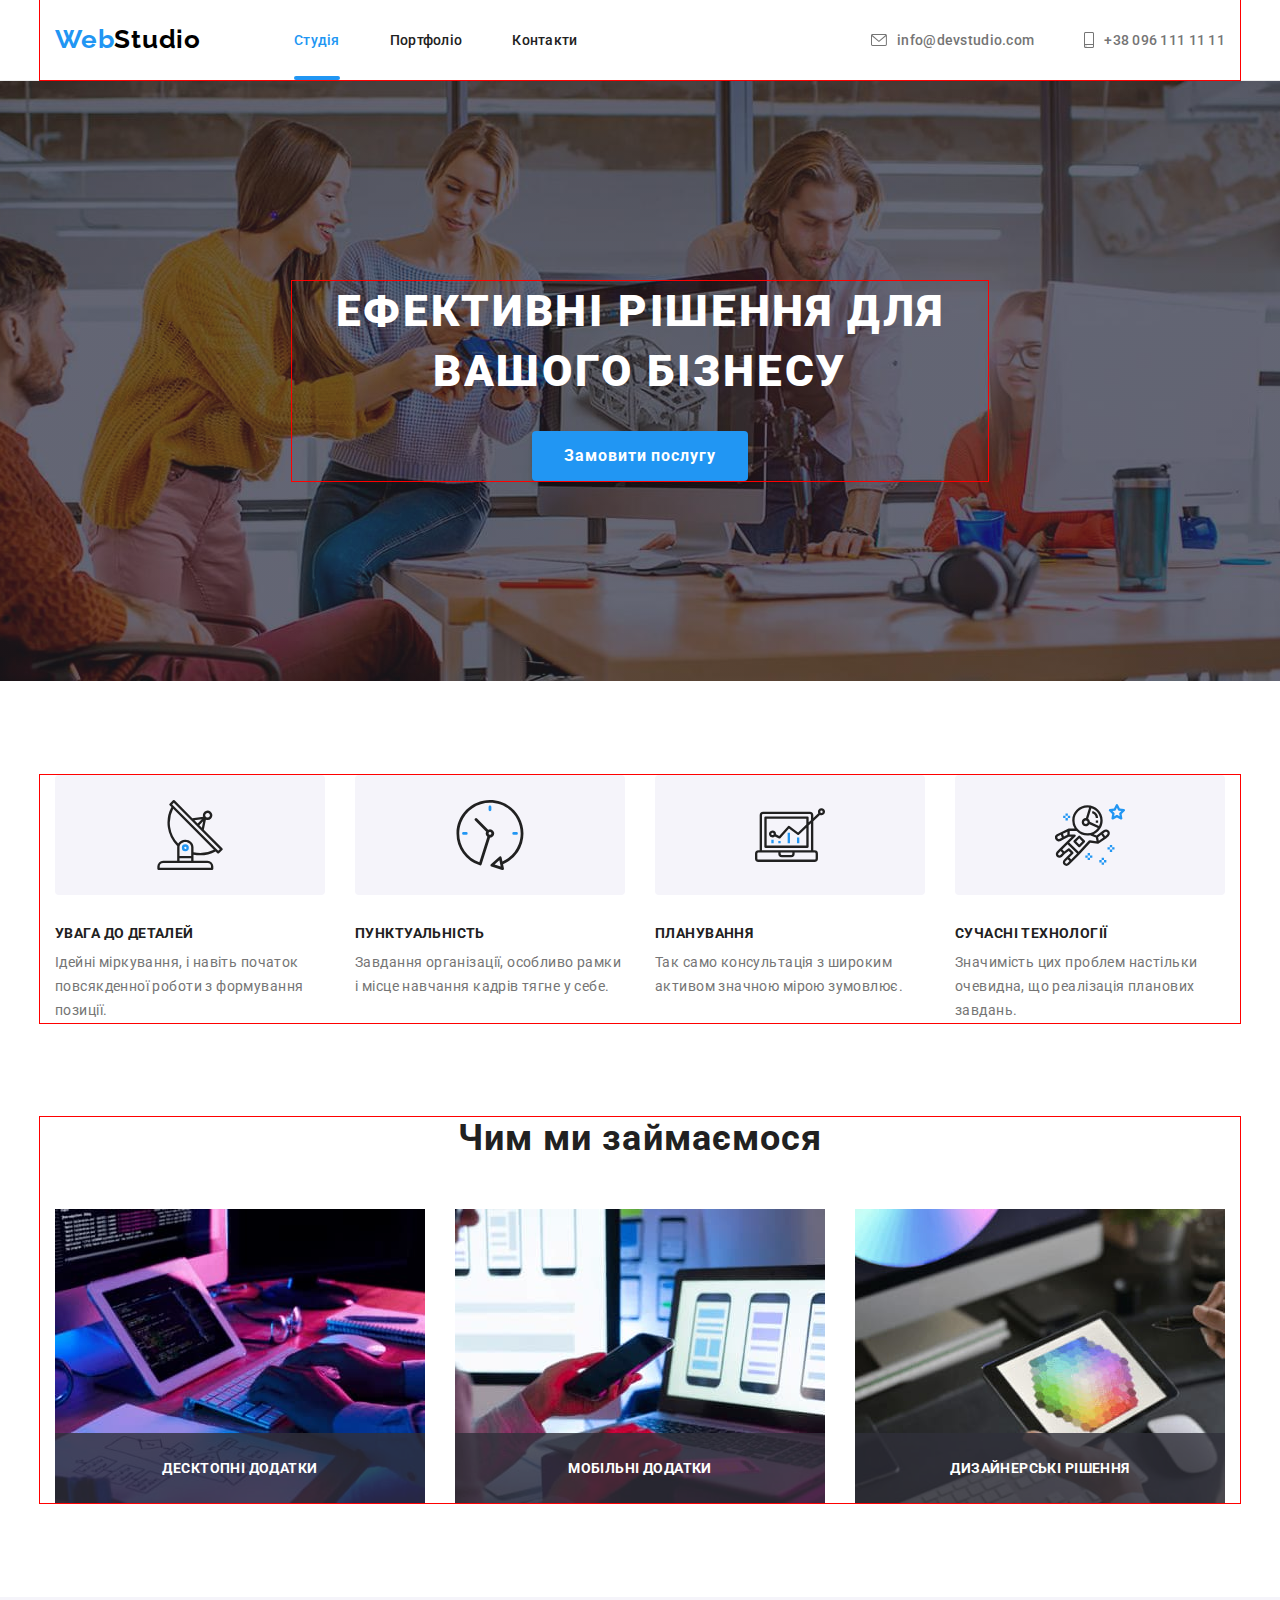
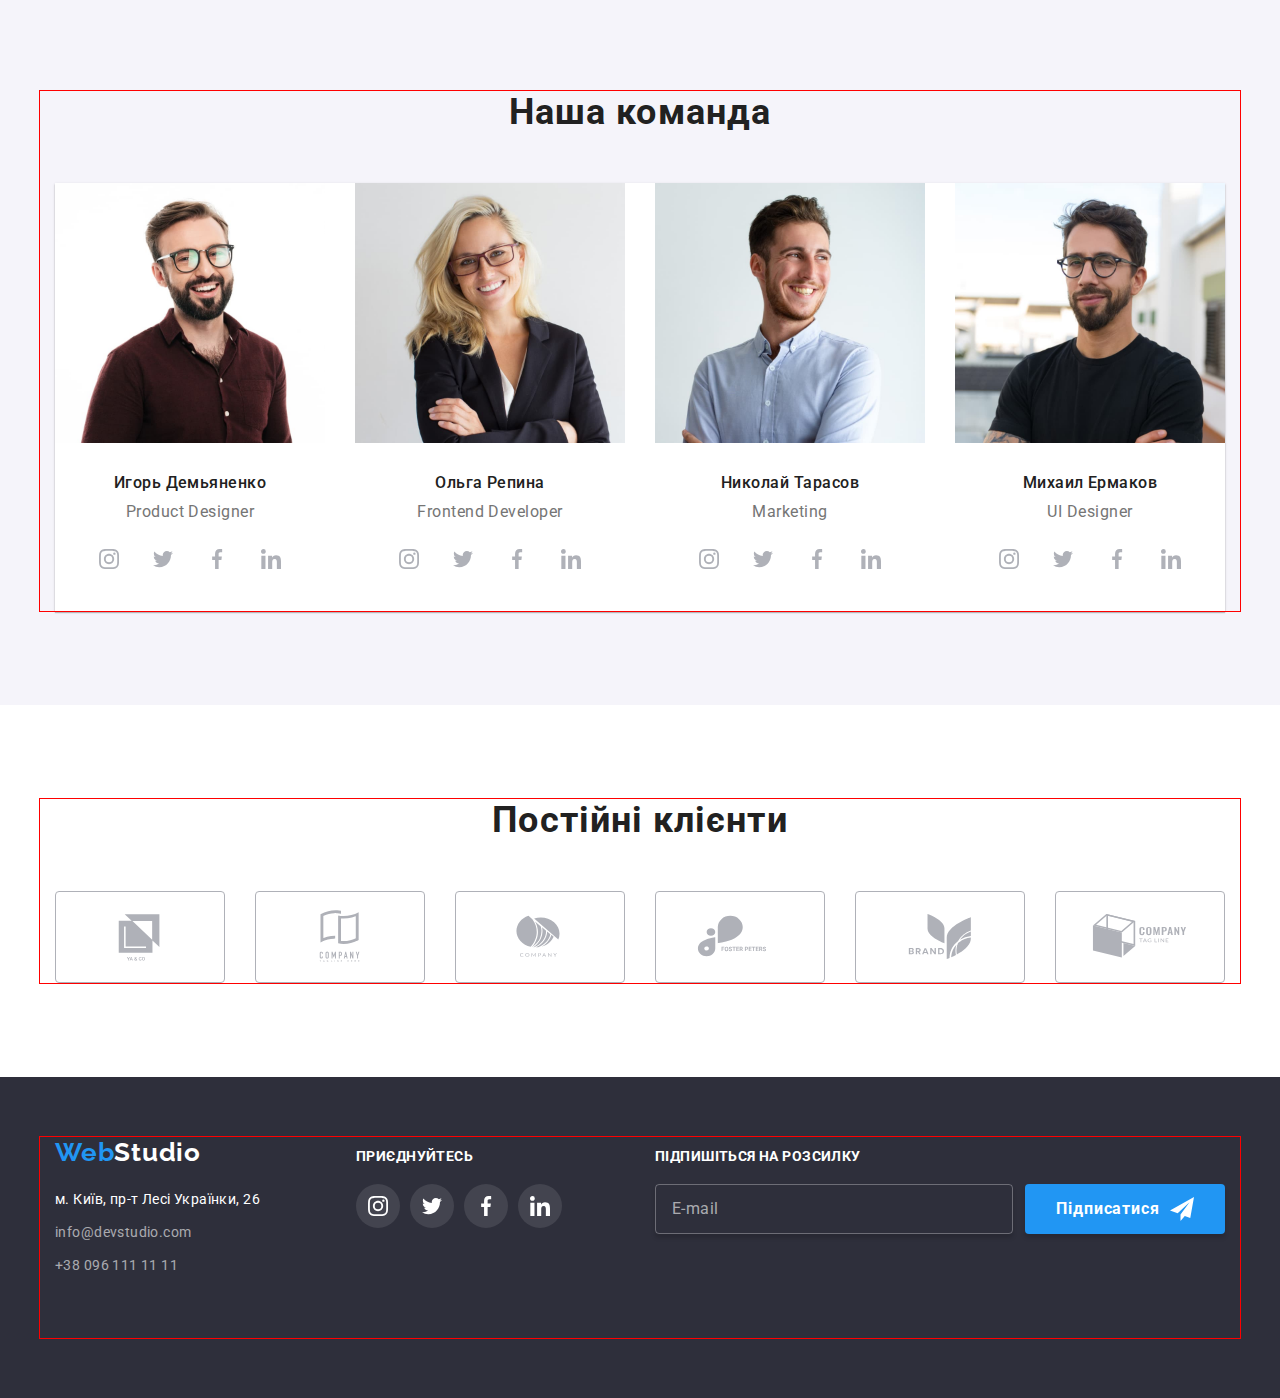
==== commit 0cd08190: "Update index.html" ====
--- a/index.html
+++ b/index.html
@@ -20,7 +20,7 @@
     <link rel="stylesheet" href="./css/main.min.css" />
   </head>
   <body>
-    <!-- <header class="header section">
+    <header class="header section">
       <div class="container container--header">
         <a href="./index.html" lang="en" class="logo header__logo"
           >Web<span class="logo--dark">Studio</span>
@@ -64,7 +64,7 @@
           </li>
         </ul>
       </div>
-    </header> -->
+    </header>
     <main>
       <section class="hero section">
         <div class="container container--hero">
@@ -72,8 +72,8 @@
           <button class="btn btn--hero" type="button" data-modal-open>Замовити послугу</button>
         </div>
       </section>
-      -->
-      <!-- <section class="features section">
+
+      <section class="features section">
         <div class="container">
           <h2 class="title visually-hidden">Особливості</h2>
           <ul class="features__list">
@@ -123,8 +123,8 @@
             </li>
           </ul>
         </div>
-      </section> -->
-      <!-- <section class="activities section">
+      </section>
+      <section class="activities section">
         <div class="container">
           <h2 class="activities__title title">Чим ми займаємося</h2>
           <ul class="activities-list">
@@ -166,9 +166,9 @@
             </li>
           </ul>
         </div>
-      </section> -->
-      -->
-      <!-- <section class="team section">
+      </section>
+
+      <section class="team section">
         <div class="container">
           <h2 class="team__title title">Наша команда</h2>
           <ul class="team-list">
@@ -342,8 +342,8 @@
             </li>
           </ul>
         </div>
-      </section> -->
-      <!-- <section class="clients section">
+      </section>
+      <section class="clients section">
         <div class="container">
           <h2 class="clients__title title">Постійні клієнти</h2>
           <ul class="clients__list">
@@ -391,7 +391,7 @@
             </li>
           </ul>
         </div>
-      </section> -->
+      </section>
     </main>
     <footer class="footer section">
       <div class="container container--footer">
--- a/css/main.min.css
+++ b/css/main.min.css
@@ -1 +1 @@
-.social{display:-webkit-box;display:-ms-flexbox;display:flex;-webkit-box-pack:center;-ms-flex-pack:center;justify-content:center;gap:10px}.social__link{display:-webkit-box;display:-ms-flexbox;display:flex;-webkit-box-pack:center;-ms-flex-pack:center;justify-content:center;-webkit-box-align:center;-ms-flex-align:center;align-items:center;width:44px;height:44px;border-radius:50%;background-color:rgba(0,0,0,0);-webkit-transition:background-color 250ms cubic-bezier(0.4, 0, 0.2, 1);transition:background-color 250ms cubic-bezier(0.4, 0, 0.2, 1)}.visually-hidden{position:absolute;white-space:nowrap;width:1px;height:1px;overflow:hidden;border:0;padding:0;clip:rect(0 0 0 0);-webkit-clip-path:inset(50%);clip-path:inset(50%);margin:-1px}h1,h2,h3,h4,h5,h6,p{margin:0}ul{margin:0;padding:0;list-style:none}a{text-decoration:none;cursor:pointer}img{display:block;max-width:100%;height:auto}address{font-style:normal}body{font-family:"roboto",sans-serif;color:#212121;background-color:#fff;letter-spacing:.03em}.section{margin:0 auto;padding-top:94px;padding-bottom:94px}@media screen and (max-width: 1199px){.section{padding-top:60px;padding-bottom:60px}}@media screen and (max-width: 1199px){.vacant{display:none}}@media screen and (max-width: 767px){.vacant-mob{display:none}}.container{margin:0 auto;padding-left:15px;padding-right:15px;outline:1px solid red}@media screen and (max-width: 479px){.container{width:100%}}@media screen and (min-width: 480px)and (max-width: 767px){.container{width:480px}}@media screen and (min-width: 768px)and (max-width: 1199px){.container{width:768px}}@media screen and (min-width: 1200px){.container{width:1200px}}@media screen and (min-width: 768px){.container--header{display:-webkit-box;display:-ms-flexbox;display:flex;-webkit-box-orient:horizontal;-webkit-box-direction:normal;-ms-flex-direction:row;flex-direction:row;-webkit-box-align:center;-ms-flex-align:center;align-items:center}}.logo{display:inline-block;color:#2196f3;font-family:"Raleway",sans-serif}@media screen and (max-width: 1199px){.logo{font-size:24px;font-weight:700;line-height:1.1666666667;letter-spacing:.03em}}@media screen and (min-width: 1200px){.logo{font-size:26px;font-weight:700;line-height:1.1923076923;letter-spacing:.03em}}.logo--dark{color:#000}.logo--light{color:#fff}.btn{display:-webkit-box;display:-ms-flexbox;display:flex;-webkit-box-orient:horizontal;-webkit-box-direction:normal;-ms-flex-direction:row;flex-direction:row;-webkit-box-align:center;-ms-flex-align:center;align-items:center;-webkit-box-pack:center;-ms-flex-pack:center;justify-content:center;min-width:200px;height:50px;-webkit-transition:background-color 250ms cubic-bezier(0.4, 0, 0.2, 1);transition:background-color 250ms cubic-bezier(0.4, 0, 0.2, 1);border-radius:4px;border:none;font-family:inherit;color:#fff;background-color:#2196f3;-webkit-box-shadow:0px 4px 4px rgba(0,0,0,.15);box-shadow:0px 4px 4px rgba(0,0,0,.15);font-size:16px;font-weight:700;line-height:1.875;letter-spacing:.06em}.btn:hover,.btn:focus{background-color:#188ce8;-webkit-transition:background-color 250ms cubic-bezier(0.4, 0, 0.2, 1);transition:background-color 250ms cubic-bezier(0.4, 0, 0.2, 1)}.btn__icon{fill:#fff}.btn--hero{padding:10px 32px}.btn--white{min-width:73px;height:auto;padding:6px 22px;font-size:16px;font-weight:500;line-height:1.625;letter-spacing:.03em;color:#212121;background-color:#f5f4fa;-webkit-box-shadow:0px 0px 0px rgba(0,0,0,.1),0px 0px 0px rgba(0,0,0,.08),0px 0px 0px rgba(0,0,0,.12);box-shadow:0px 0px 0px rgba(0,0,0,.1),0px 0px 0px rgba(0,0,0,.08),0px 0px 0px rgba(0,0,0,.12);-webkit-transition:background-color 250ms cubic-bezier(0.4, 0, 0.2, 1),color 250ms cubic-bezier(0.4, 0, 0.2, 1),-webkit-box-shadow 250ms 250ms cubic-bezier(0.4, 0, 0.2, 1);transition:background-color 250ms cubic-bezier(0.4, 0, 0.2, 1),color 250ms cubic-bezier(0.4, 0, 0.2, 1),-webkit-box-shadow 250ms 250ms cubic-bezier(0.4, 0, 0.2, 1);transition:background-color 250ms cubic-bezier(0.4, 0, 0.2, 1),color 250ms cubic-bezier(0.4, 0, 0.2, 1),box-shadow 250ms 250ms cubic-bezier(0.4, 0, 0.2, 1);transition:background-color 250ms cubic-bezier(0.4, 0, 0.2, 1),color 250ms cubic-bezier(0.4, 0, 0.2, 1),box-shadow 250ms 250ms cubic-bezier(0.4, 0, 0.2, 1),-webkit-box-shadow 250ms 250ms cubic-bezier(0.4, 0, 0.2, 1)}.btn--white:hover,.btn--white:focus{color:#fff;background-color:#2196f3;-webkit-box-shadow:0px 0px 0px rgba(0,0,0,.1),0px 0px 0px rgba(0,0,0,.08),0px 0px 0px rgba(0,0,0,.12);box-shadow:0px 0px 0px rgba(0,0,0,.1),0px 0px 0px rgba(0,0,0,.08),0px 0px 0px rgba(0,0,0,.12);-webkit-transition:background-color 250ms cubic-bezier(0.4, 0, 0.2, 1),color 250ms cubic-bezier(0.4, 0, 0.2, 1),-webkit-box-shadow 250ms 250ms cubic-bezier(0.4, 0, 0.2, 1);transition:background-color 250ms cubic-bezier(0.4, 0, 0.2, 1),color 250ms cubic-bezier(0.4, 0, 0.2, 1),-webkit-box-shadow 250ms 250ms cubic-bezier(0.4, 0, 0.2, 1);transition:background-color 250ms cubic-bezier(0.4, 0, 0.2, 1),color 250ms cubic-bezier(0.4, 0, 0.2, 1),box-shadow 250ms 250ms cubic-bezier(0.4, 0, 0.2, 1);transition:background-color 250ms cubic-bezier(0.4, 0, 0.2, 1),color 250ms cubic-bezier(0.4, 0, 0.2, 1),box-shadow 250ms 250ms cubic-bezier(0.4, 0, 0.2, 1),-webkit-box-shadow 250ms 250ms cubic-bezier(0.4, 0, 0.2, 1)}.btn--current{color:#fff;background-color:#2196f3;-webkit-box-shadow:0px 0px 0px rgba(0,0,0,.1),0px 0px 0px rgba(0,0,0,.08),0px 0px 0px rgba(0,0,0,.12);box-shadow:0px 0px 0px rgba(0,0,0,.1),0px 0px 0px rgba(0,0,0,.08),0px 0px 0px rgba(0,0,0,.12)}.btn--icon{gap:10px;padding:10px 28px}.btn--form{margin:0 auto;padding:10px 52px;-webkit-transition:text-shadow 250ms cubic-bezier(0.4, 0, 0.2, 1);transition:text-shadow 250ms cubic-bezier(0.4, 0, 0.2, 1)}.btn--form:hover{text-shadow:0px 4px 4px rgba(0,0,0,.15);-webkit-transition:text-shadow 250ms cubic-bezier(0.4, 0, 0.2, 1);transition:text-shadow 250ms cubic-bezier(0.4, 0, 0.2, 1)}.btn-close{display:-webkit-box;display:-ms-flexbox;display:flex;-webkit-box-orient:horizontal;-webkit-box-direction:normal;-ms-flex-direction:row;flex-direction:row;-webkit-box-align:center;-ms-flex-align:center;align-items:center;-webkit-box-pack:center;-ms-flex-pack:center;justify-content:center;width:30px;height:30px;border-radius:50%;padding:0;border:1px solid rgba(0,0,0,.1);color:#000;background-color:#fff}.btn-close__icon{fill:#000}.btn-close:hover .btn-close__icon,.btn-close:focus .btn-close__icon{fill:#2196f3}.navigation__list{display:-webkit-box;display:-ms-flexbox;display:flex;-webkit-box-orient:horizontal;-webkit-box-direction:normal;-ms-flex-direction:row;flex-direction:row;-webkit-box-align:center;-ms-flex-align:center;align-items:center;-webkit-box-pack:center;-ms-flex-pack:center;justify-content:center;min-width:281px;list-style:none}.navigation__item:not(:last-child){margin-right:50px}.navigation__link{display:block;padding-top:32px;padding-bottom:32px;-webkit-transition:color 250ms cubic-bezier(0.4, 0, 0.2, 1);transition:color 250ms cubic-bezier(0.4, 0, 0.2, 1);font-size:14px;font-weight:500;line-height:1.1428571429;letter-spacing:.02em;color:inherit}.navigation__link:hover,.navigation__link:focus{color:#2196f3}.navigation__link.current{color:#2196f3;cursor:pointer;position:relative}.navigation__link.current::after{content:"";position:absolute;bottom:0;display:block;width:100%;height:4px;border-radius:2px;background-color:#2196f3}.contact{display:-webkit-box;display:-ms-flexbox;display:flex;-webkit-box-orient:vertical;-webkit-box-direction:normal;-ms-flex-direction:column;flex-direction:column;gap:9px}.contact__link{font-size:14px;line-height:1.71;letter-spacing:.03em;color:rgba(255,255,255,.6);-webkit-transition-property:color;transition-property:color;-webkit-transition-duration:250ms;transition-duration:250ms;-webkit-transition-timing-function:cubic-bezier(0.4, 0, 0.2, 1);transition-timing-function:cubic-bezier(0.4, 0, 0.2, 1)}.contact__link--post{color:#fff}.contact__link:hover,.contact__link:focus{color:#2196f3}@media screen and (min-width: 768px){.contact--header{display:-webkit-box;display:-ms-flexbox;display:flex;-webkit-box-orient:vertical;-webkit-box-direction:normal;-ms-flex-direction:column;flex-direction:column;-webkit-box-pack:center;-ms-flex-pack:center;justify-content:center;gap:12px}}@media screen and (min-width: 1200px){.contact--header{display:-webkit-box;display:-ms-flexbox;display:flex;-webkit-box-orient:horizontal;-webkit-box-direction:normal;-ms-flex-direction:row;flex-direction:row;-webkit-box-align:center;-ms-flex-align:center;align-items:center;-webkit-box-pack:center;-ms-flex-pack:center;justify-content:center;gap:50px}}@media screen and (min-width: 768px){.contact__link--mail{padding-top:20px;padding-bottom:0px}.contact__link--tel{padding-top:0px;padding-bottom:20px}}.contact__link--header{display:-webkit-box;display:-ms-flexbox;display:flex;-webkit-box-orient:horizontal;-webkit-box-direction:normal;-ms-flex-direction:row;flex-direction:row;-webkit-box-align:center;-ms-flex-align:center;align-items:center;font-size:14px;font-weight:500;line-height:1.1428571429;letter-spacing:.02em;color:#757575;-webkit-transition-property:color;transition-property:color;-webkit-transition-duration:250ms;transition-duration:250ms;-webkit-transition-timing-function:cubic-bezier(0.4, 0, 0.2, 1);transition-timing-function:cubic-bezier(0.4, 0, 0.2, 1)}@media screen and (min-width: 768px){.contact__link--header{font-size:12px;font-weight:500;line-height:1.1666666667;letter-spacing:.02em}}@media screen and (min-width: 1200px){.contact__link--header{padding-top:32px;padding-bottom:32px}}.contact__link--header:hover,.contact__link--header:focus{color:#2196f3}.contact__icon{margin-right:10px;fill:currentColor}.social__link:hover,.social__link:focus{background-color:#2196f3;color:#fff}.social__link:hover .social__icon,.social__link:focus .social__icon{fill:currentColor}.social__link--dark{background-color:rgba(255,255,255,.1)}.social__link--dark:hover,.social__link--dark:focus{background-color:#2196f3;-webkit-transition:background-color 250ms cubic-bezier(0.4, 0, 0.2, 1);transition:background-color 250ms cubic-bezier(0.4, 0, 0.2, 1)}.social__icon--dark{fill:#fff}.title{text-align:center}@media screen and (max-width: 1199px){.title{margin-bottom:30px;font-size:28px;font-weight:700;line-height:1.1785714286;letter-spacing:.03em}}@media screen and (min-width: 1200px){.title{margin-bottom:50px;font-size:36px;font-weight:700;line-height:1.1666666667;letter-spacing:.03em}}.title--main{margin:0 auto 30px;text-transform:uppercase;color:#fff}@media screen and (max-width: 480px){.title--main{font-size:26px;font-weight:900;line-height:1.6153846154;letter-spacing:.06em}}@media screen and (min-width: 1200px){.title--main{font-size:44px;font-weight:900;line-height:1.3636363636;letter-spacing:.06em}}.header{border-bottom:1px solid #ececec}@media screen and (max-width: 480px){.header{padding-top:0;padding-bottom:0}}.header__logo{margin-right:93px;margin-left:0;padding-top:24px;padding-bottom:25px}@media screen and (max-width: 767px){.header__logo{margin-right:auto;padding-top:16px;padding-bottom:16px}}@media screen and (min-width: 768px)and (max-width: 1199px){.header__logo{margin-right:88px;margin-left:0;padding-top:26px;padding-bottom:26px}}.header__navigation{margin-left:0;margin-right:auto}.features{padding-top:60px;padding-bottom:60px}@media screen and (min-width: 768px){.features__list{display:-webkit-box;display:-ms-flexbox;display:flex;-webkit-box-orient:horizontal;-webkit-box-direction:normal;-ms-flex-direction:row;flex-direction:row;-webkit-box-pack:center;-ms-flex-pack:center;justify-content:center;gap:30px;-ms-flex-wrap:wrap;flex-wrap:wrap}}@media screen and (max-width: 479px){.features__item{width:100%}}@media screen and (min-width: 480px){.features__item{width:450px}}.features__item:not(:last-child){margin-bottom:30px}@media screen and (min-width: 768px){.features__item{-ms-flex-preferred-size:calc((100% - 30px)/2);flex-basis:calc((100% - 30px)/2)}}@media screen and (min-width: 1200px){.features__item{-ms-flex-preferred-size:calc((100% - 90px)/4);flex-basis:calc((100% - 90px)/4)}}.features__icon{display:-webkit-box;display:-ms-flexbox;display:flex;-webkit-box-orient:horizontal;-webkit-box-direction:normal;-ms-flex-direction:row;flex-direction:row;-webkit-box-align:center;-ms-flex-align:center;align-items:center;-webkit-box-pack:center;-ms-flex-pack:center;justify-content:center;margin-bottom:30px;height:120px;border-radius:4px;background-color:#f5f4fa}@media screen and (max-width: 767px){.features__icon{width:100%}}@media screen and (min-width: 768px){.features__icon{-ms-flex-preferred-size:calc((100% - 30px)/2);flex-basis:calc((100% - 30px)/2)}}@media screen and (min-width: 1200px){.features__icon{-ms-flex-preferred-size:calc((100% - 90px)/4);flex-basis:calc((100% - 90px)/4)}}.features__subtitle{margin-bottom:10px;text-transform:uppercase;font-size:14px;font-weight:700;line-height:1.1428571429;letter-spacing:.03em}@media screen and (max-width: 767px){.features__subtitle{text-align:center}}.features__descr{font-size:14px;font-weight:400;line-height:1.1428571429;letter-spacing:.03em;font-size:14px;line-height:1.71;color:#757575}.activities{padding-top:0}.activities__title{font-size:36px;font-weight:700;line-height:1.1666666667;letter-spacing:.03em;text-align:center;margin-bottom:50px}.activities-list{display:-webkit-box;display:-ms-flexbox;display:flex;-webkit-column-gap:30px;-moz-column-gap:30px;column-gap:30px}.activities-list__item{position:relative;-ms-flex-preferred-size:calc((100% - 60px)/3);flex-basis:calc((100% - 60px)/3)}.activities-wrapper{display:-webkit-box;display:-ms-flexbox;display:flex;-webkit-box-orient:horizontal;-webkit-box-direction:normal;-ms-flex-direction:row;flex-direction:row;-webkit-box-align:center;-ms-flex-align:center;align-items:center;-webkit-box-pack:center;-ms-flex-pack:center;justify-content:center;position:absolute;bottom:0%;left:0%;width:100%;min-height:70px;background-color:rgba(47,48,58,.8)}.activities-wrapper__label{font-size:14px;font-weight:700;line-height:1.1428571429;letter-spacing:.03em;text-align:center;text-transform:uppercase;color:#fff}.team{background-color:#f5f4fa}@media screen and (max-width: 480px){.team{padding-top:60px}}.team-list{background-color:#fff;-webkit-box-shadow:0px 1px 3px rgba(0,0,0,.12),0px 1px 1px rgba(0,0,0,.14),0px 2px 1px rgba(0,0,0,.2);box-shadow:0px 1px 3px rgba(0,0,0,.12),0px 1px 1px rgba(0,0,0,.14),0px 2px 1px rgba(0,0,0,.2)}@media screen and (max-width: 767px){.team-list{margin-bottom:30px}}@media screen and (min-width: 768px){.team-list{display:-webkit-box;display:-ms-flexbox;display:flex;-webkit-box-orient:horizontal;-webkit-box-direction:normal;-ms-flex-direction:row;flex-direction:row;gap:30px;-ms-flex-wrap:wrap;flex-wrap:wrap}}@media screen and (max-width: 767px){.team-list__item{width:100%}}@media screen and (min-width: 768px){.team-list__item{-ms-flex-preferred-size:calc((100% - 30px)/2);flex-basis:calc((100% - 30px)/2)}}@media screen and (min-width: 1200px){.team-list__item{-ms-flex-preferred-size:calc((100% - 90px)/4);flex-basis:calc((100% - 90px)/4)}}.team-label-wrap{padding-top:30px;padding-bottom:30px}.team-label-wrap .team-label-wrap .soc-list__icon{fill:#afb1b8;-webkit-transition:fill 250ms cubic-bezier(0.4, 0, 0.2, 1);transition:fill 250ms cubic-bezier(0.4, 0, 0.2, 1)}.team-label-wrap__title{margin-bottom:10px;text-align:center;font-size:16px;font-weight:500;line-height:1.1875;letter-spacing:.03em}.team-label-wrap__descr{text-align:center;margin-bottom:16px;font-size:16px;font-weight:400;line-height:1.1875;letter-spacing:.03em;color:#757575}.team-label-wrap .social__icon{fill:#afb1b8;-webkit-transition:fill 250ms cubic-bezier(0.4, 0, 0.2, 1);transition:fill 250ms cubic-bezier(0.4, 0, 0.2, 1)}.clients__list{display:-webkit-box;display:-ms-flexbox;display:flex;-webkit-box-align:center;-ms-flex-align:center;align-items:center;gap:30px;-ms-flex-wrap:wrap;flex-wrap:wrap}@media screen and (max-width: 480px){.clients__item{-ms-flex-preferred-size:calc((100% - 30px)/2);flex-basis:calc((100% - 30px)/2);height:92px}}@media screen and (min-width: 480px){.clients__item{-ms-flex-preferred-size:calc((100% - 30px)/2);flex-basis:calc((100% - 30px)/2);height:92px}}@media screen and (min-width: 768px){.clients__item{-ms-flex-preferred-size:calc((100% - 60px)/3);flex-basis:calc((100% - 60px)/3);height:92px}}@media screen and (min-width: 1200px){.clients__item{-ms-flex-preferred-size:calc((100% - 150px)/6);flex-basis:calc((100% - 150px)/6);height:92px}}.clients__link{display:-webkit-box;display:-ms-flexbox;display:flex;-webkit-box-orient:horizontal;-webkit-box-direction:normal;-ms-flex-direction:row;flex-direction:row;-webkit-box-align:center;-ms-flex-align:center;align-items:center;-webkit-box-pack:center;-ms-flex-pack:center;justify-content:center;width:100%;height:100%;border:1px solid #afb1b8;border-radius:4px;color:#afb1b8;-webkit-transition:border 250ms cubic-bezier(0.4, 0, 0.2, 1);transition:border 250ms cubic-bezier(0.4, 0, 0.2, 1)}.clients__link:hover,.clients__link:focus{border-color:#2196f3;color:#2196f3}.clients__icon{fill:currentColor;-webkit-transition:fill 250ms cubic-bezier(0.4, 0, 0.2, 1);transition:fill 250ms cubic-bezier(0.4, 0, 0.2, 1)}.clients__link:hover .clients__icon,.clients__link:focus .clients__icon{fill:currentColor;-webkit-transition:fill 250ms cubic-bezier(0.4, 0, 0.2, 1);transition:fill 250ms cubic-bezier(0.4, 0, 0.2, 1)}.footer{margin:0 auto;padding-top:60px;padding-bottom:60px;background-color:hwb(235 18% 77%)}.footer .container{display:-webkit-box;display:-ms-flexbox;display:flex;-webkit-box-align:baseline;-ms-flex-align:baseline;align-items:baseline}.footer .footer__logo{margin:0 0 20px}.footer__social{margin-right:auto}.footer__contacts{-ms-flex-preferred-size:231px;flex-basis:231px;margin-right:70px}.footer__appeal{margin-bottom:20px;font-size:14px;font-weight:700;line-height:1.1428571429;letter-spacing:.03em;text-transform:uppercase;color:#fff}/*# sourceMappingURL=main.min.css.map */+.visually-hidden{position:absolute;white-space:nowrap;width:1px;height:1px;overflow:hidden;border:0;padding:0;clip:rect(0 0 0 0);-webkit-clip-path:inset(50%);clip-path:inset(50%);margin:-1px}h1,h2,h3,h4,h5,h6,p{margin:0}ul{margin:0;padding:0;list-style:none}a{text-decoration:none;cursor:pointer}img{display:block;max-width:100%;height:auto}address{font-style:normal}body{font-family:"roboto",sans-serif;color:#212121;background-color:#fff;letter-spacing:.03em}.section{margin:0 auto;padding-top:60px;padding-bottom:60px}@media screen and (min-width: 1200px){.section{padding-top:94px;padding-bottom:94px}}@media screen and (max-width: 1199px){.vacant{display:none}}@media screen and (max-width: 767px){.vacant-mob{display:none}}.container{width:100%;margin:0 auto;padding-left:15px;padding-right:15px;outline:1px solid red}@media screen and (min-width: 480px){.container{max-width:480px}}@media screen and (min-width: 768px){.container{max-width:768px}}@media screen and (min-width: 1200px){.container{max-width:1200px}}.container--header{display:-webkit-box;display:-ms-flexbox;display:flex;-webkit-box-orient:horizontal;-webkit-box-direction:normal;-ms-flex-direction:row;flex-direction:row;-webkit-box-align:center;-ms-flex-align:center;align-items:center;-ms-flex-wrap:nowrap;flex-wrap:nowrap}.container--hero{padding:0;display:-webkit-box;display:-ms-flexbox;display:flex;-webkit-box-orient:vertical;-webkit-box-direction:normal;-ms-flex-direction:column;flex-direction:column;-webkit-box-align:center;-ms-flex-align:center;align-items:center;-ms-flex-wrap:nowrap;flex-wrap:nowrap;width:100%}@media screen and (min-width: 450px){.container--hero{max-width:360px}}@media screen and (min-width: 1200px){.container--hero{max-width:696px}}@media screen and (min-width: 768px){.container--footer{display:-webkit-box;display:-ms-flexbox;display:flex;-webkit-box-orient:horizontal;-webkit-box-direction:normal;-ms-flex-direction:row;flex-direction:row;-webkit-box-align:baseline;-ms-flex-align:baseline;align-items:baseline;-ms-flex-wrap:wrap;flex-wrap:wrap}}@media screen and (min-width: 1200px){.container--footer{display:-webkit-box;display:-ms-flexbox;display:flex;-webkit-box-orient:horizontal;-webkit-box-direction:normal;-ms-flex-direction:row;flex-direction:row;-webkit-box-align:baseline;-ms-flex-align:baseline;align-items:baseline;-ms-flex-wrap:noWrap;flex-wrap:noWrap}}.logo{display:block;color:#2196f3;font-family:"Raleway",sans-serif;font-size:24px;font-weight:700;line-height:1.1666666667;letter-spacing:.03em}@media screen and (min-width: 1200px){.logo{font-size:26px;font-weight:700;line-height:1.1923076923;letter-spacing:.03em}}.logo--dark{color:#000}.logo--light{color:#fff}.btn{display:-webkit-box;display:-ms-flexbox;display:flex;-webkit-box-orient:horizontal;-webkit-box-direction:normal;-ms-flex-direction:row;flex-direction:row;-webkit-box-align:center;-ms-flex-align:center;align-items:center;-webkit-box-pack:center;-ms-flex-pack:center;justify-content:center;-ms-flex-wrap:nowrap;flex-wrap:nowrap;min-width:200px;height:50px;-webkit-transition:background-color 250ms cubic-bezier(0.4, 0, 0.2, 1);transition:background-color 250ms cubic-bezier(0.4, 0, 0.2, 1);border-radius:4px;border:none;font-family:inherit;color:#fff;background-color:#2196f3;-webkit-box-shadow:0px 4px 4px rgba(0,0,0,.15);box-shadow:0px 4px 4px rgba(0,0,0,.15);font-size:16px;font-weight:700;line-height:1.875;letter-spacing:.06em}.btn:hover,.btn:focus{background-color:#188ce8;-webkit-transition:background-color 250ms cubic-bezier(0.4, 0, 0.2, 1);transition:background-color 250ms cubic-bezier(0.4, 0, 0.2, 1)}.btn__icon{fill:#fff}.btn--hero{padding:10px 32px}.btn--white{min-width:73px;height:auto;padding:6px 22px;font-size:16px;font-weight:500;line-height:1.625;letter-spacing:.03em;color:#212121;background-color:#f5f4fa;-webkit-box-shadow:0px 0px 0px rgba(0,0,0,.1),0px 0px 0px rgba(0,0,0,.08),0px 0px 0px rgba(0,0,0,.12);box-shadow:0px 0px 0px rgba(0,0,0,.1),0px 0px 0px rgba(0,0,0,.08),0px 0px 0px rgba(0,0,0,.12);-webkit-transition:background-color 250ms cubic-bezier(0.4, 0, 0.2, 1),color 250ms cubic-bezier(0.4, 0, 0.2, 1),-webkit-box-shadow 250ms 250ms cubic-bezier(0.4, 0, 0.2, 1);transition:background-color 250ms cubic-bezier(0.4, 0, 0.2, 1),color 250ms cubic-bezier(0.4, 0, 0.2, 1),-webkit-box-shadow 250ms 250ms cubic-bezier(0.4, 0, 0.2, 1);transition:background-color 250ms cubic-bezier(0.4, 0, 0.2, 1),color 250ms cubic-bezier(0.4, 0, 0.2, 1),box-shadow 250ms 250ms cubic-bezier(0.4, 0, 0.2, 1);transition:background-color 250ms cubic-bezier(0.4, 0, 0.2, 1),color 250ms cubic-bezier(0.4, 0, 0.2, 1),box-shadow 250ms 250ms cubic-bezier(0.4, 0, 0.2, 1),-webkit-box-shadow 250ms 250ms cubic-bezier(0.4, 0, 0.2, 1)}.btn--white:hover,.btn--white:focus{color:#fff;background-color:#2196f3;-webkit-box-shadow:0px 0px 0px rgba(0,0,0,.1),0px 0px 0px rgba(0,0,0,.08),0px 0px 0px rgba(0,0,0,.12);box-shadow:0px 0px 0px rgba(0,0,0,.1),0px 0px 0px rgba(0,0,0,.08),0px 0px 0px rgba(0,0,0,.12);-webkit-transition:background-color 250ms cubic-bezier(0.4, 0, 0.2, 1),color 250ms cubic-bezier(0.4, 0, 0.2, 1),-webkit-box-shadow 250ms 250ms cubic-bezier(0.4, 0, 0.2, 1);transition:background-color 250ms cubic-bezier(0.4, 0, 0.2, 1),color 250ms cubic-bezier(0.4, 0, 0.2, 1),-webkit-box-shadow 250ms 250ms cubic-bezier(0.4, 0, 0.2, 1);transition:background-color 250ms cubic-bezier(0.4, 0, 0.2, 1),color 250ms cubic-bezier(0.4, 0, 0.2, 1),box-shadow 250ms 250ms cubic-bezier(0.4, 0, 0.2, 1);transition:background-color 250ms cubic-bezier(0.4, 0, 0.2, 1),color 250ms cubic-bezier(0.4, 0, 0.2, 1),box-shadow 250ms 250ms cubic-bezier(0.4, 0, 0.2, 1),-webkit-box-shadow 250ms 250ms cubic-bezier(0.4, 0, 0.2, 1)}.btn--current{color:#fff;background-color:#2196f3;-webkit-box-shadow:0px 0px 0px rgba(0,0,0,.1),0px 0px 0px rgba(0,0,0,.08),0px 0px 0px rgba(0,0,0,.12);box-shadow:0px 0px 0px rgba(0,0,0,.1),0px 0px 0px rgba(0,0,0,.08),0px 0px 0px rgba(0,0,0,.12)}.btn--icon{gap:10px;padding:10px 28px}.btn--form{margin:0 auto;padding:10px 52px;-webkit-transition:text-shadow 250ms cubic-bezier(0.4, 0, 0.2, 1);transition:text-shadow 250ms cubic-bezier(0.4, 0, 0.2, 1)}.btn--form:hover{text-shadow:0px 4px 4px rgba(0,0,0,.15);-webkit-transition:text-shadow 250ms cubic-bezier(0.4, 0, 0.2, 1);transition:text-shadow 250ms cubic-bezier(0.4, 0, 0.2, 1)}.btn-close{display:-webkit-box;display:-ms-flexbox;display:flex;-webkit-box-orient:horizontal;-webkit-box-direction:normal;-ms-flex-direction:row;flex-direction:row;-webkit-box-align:center;-ms-flex-align:center;align-items:center;-webkit-box-pack:center;-ms-flex-pack:center;justify-content:center;-ms-flex-wrap:nowrap;flex-wrap:nowrap;width:30px;height:30px;border-radius:50%;padding:0;border:1px solid rgba(0,0,0,.1);color:#000;background-color:#fff}.btn-close__icon{fill:#000}.btn-close:hover .btn-close__icon,.btn-close:focus .btn-close__icon{fill:#2196f3}.navigation__list{display:-webkit-box;display:-ms-flexbox;display:flex;-webkit-box-orient:horizontal;-webkit-box-direction:normal;-ms-flex-direction:row;flex-direction:row;-webkit-box-align:center;-ms-flex-align:center;align-items:center;-webkit-box-pack:center;-ms-flex-pack:center;justify-content:center;-ms-flex-wrap:nowrap;flex-wrap:nowrap}.navigation__item:not(:last-child){margin-right:50px}.navigation__link{display:block;padding-top:32px;padding-bottom:32px;-webkit-transition:color 250ms cubic-bezier(0.4, 0, 0.2, 1);transition:color 250ms cubic-bezier(0.4, 0, 0.2, 1);font-size:14px;font-weight:500;line-height:1.1428571429;letter-spacing:.02em;color:inherit}.navigation__link:hover,.navigation__link:focus{color:#2196f3}.navigation__link.current{color:#2196f3;cursor:pointer;position:relative}.navigation__link.current::after{content:"";position:absolute;bottom:0;display:block;width:100%;height:4px;border-radius:2px;background-color:#2196f3}.contact{display:-webkit-box;display:-ms-flexbox;display:flex;-webkit-box-orient:vertical;-webkit-box-direction:normal;-ms-flex-direction:column;flex-direction:column;-webkit-box-align:center;-ms-flex-align:center;align-items:center;gap:8px;-ms-flex-wrap:nowrap;flex-wrap:nowrap}@media screen and (min-width: 1200px){.contact{display:-webkit-box;display:-ms-flexbox;display:flex;-webkit-box-orient:vertical;-webkit-box-direction:normal;-ms-flex-direction:column;flex-direction:column;-webkit-box-align:start;-ms-flex-align:start;align-items:flex-start;gap:9px;-ms-flex-wrap:nowrap;flex-wrap:nowrap}}.contact__link{font-size:14px;line-height:1.71;letter-spacing:.03em;color:rgba(255,255,255,.6);-webkit-transition-property:color;transition-property:color;-webkit-transition-duration:250ms;transition-duration:250ms;-webkit-transition-timing-function:cubic-bezier(0.4, 0, 0.2, 1);transition-timing-function:cubic-bezier(0.4, 0, 0.2, 1)}.contact__link--post{color:#fff}.contact__link:hover,.contact__link:focus{color:#2196f3}@media screen and (min-width: 768px){.contact--header{display:-webkit-box;display:-ms-flexbox;display:flex;-webkit-box-orient:vertical;-webkit-box-direction:normal;-ms-flex-direction:column;flex-direction:column;-webkit-box-align:start;-ms-flex-align:start;align-items:flex-start;-webkit-box-pack:center;-ms-flex-pack:center;justify-content:center;gap:12px;-ms-flex-wrap:nowrap;flex-wrap:nowrap}}@media screen and (min-width: 1200px){.contact--header{display:-webkit-box;display:-ms-flexbox;display:flex;-webkit-box-orient:horizontal;-webkit-box-direction:normal;-ms-flex-direction:row;flex-direction:row;-webkit-box-align:center;-ms-flex-align:center;align-items:center;-webkit-box-pack:center;-ms-flex-pack:center;justify-content:center;gap:50px;-ms-flex-wrap:nowrap;flex-wrap:nowrap}}@media screen and (min-width: 768px)and (max-width: 1199px){.contact__link--mail{padding-top:20px;padding-bottom:0px}.contact__link--tel{padding-top:0px;padding-bottom:20px}}.contact__link--header{display:-webkit-box;display:-ms-flexbox;display:flex;-webkit-box-orient:horizontal;-webkit-box-direction:normal;-ms-flex-direction:row;flex-direction:row;-webkit-box-align:center;-ms-flex-align:center;align-items:center;-ms-flex-wrap:nowrap;flex-wrap:nowrap;font-size:14px;font-weight:500;line-height:1.1428571429;letter-spacing:.02em;color:#757575;-webkit-transition-property:color;transition-property:color;-webkit-transition-duration:250ms;transition-duration:250ms;-webkit-transition-timing-function:cubic-bezier(0.4, 0, 0.2, 1);transition-timing-function:cubic-bezier(0.4, 0, 0.2, 1)}@media screen and (min-width: 768px)and (max-width: 1199px){.contact__link--header{font-size:12px;font-weight:500;line-height:1.1666666667;letter-spacing:.02em}}@media screen and (min-width: 1200px){.contact__link--header{padding-top:32px;padding-bottom:32px}}.contact__link--header:hover,.contact__link--header:focus{color:#2196f3}.contact__icon{margin-right:10px;fill:currentColor}.social{display:-webkit-box;display:-ms-flexbox;display:flex;-webkit-box-orient:horizontal;-webkit-box-direction:normal;-ms-flex-direction:row;flex-direction:row;-webkit-box-align:center;-ms-flex-align:center;align-items:center;-webkit-box-pack:center;-ms-flex-pack:center;justify-content:center;gap:10px;-ms-flex-wrap:nowrap;flex-wrap:nowrap}.social__link{display:-webkit-box;display:-ms-flexbox;display:flex;-webkit-box-orient:horizontal;-webkit-box-direction:normal;-ms-flex-direction:row;flex-direction:row;-webkit-box-align:center;-ms-flex-align:center;align-items:center;-webkit-box-pack:center;-ms-flex-pack:center;justify-content:center;-ms-flex-wrap:nowrap;flex-wrap:nowrap;width:44px;height:44px;border-radius:50%;background-color:transpatent;-webkit-transition:background-color 250ms cubic-bezier(0.4, 0, 0.2, 1);transition:background-color 250ms cubic-bezier(0.4, 0, 0.2, 1)}.social__link:hover,.social__link:focus{background-color:#2196f3;color:#fff}.social__link:hover .social__icon,.social__link:focus .social__icon{fill:currentColor}.social__link--dark{background-color:rgba(255,255,255,.1)}.social__link--dark:hover,.social__link--dark:focus{background-color:#2196f3;-webkit-transition:background-color 250ms cubic-bezier(0.4, 0, 0.2, 1);transition:background-color 250ms cubic-bezier(0.4, 0, 0.2, 1)}.social__icon--dark{fill:#fff}.title{text-align:center;margin-bottom:30px;font-size:28px;font-weight:700;line-height:1.1785714286;letter-spacing:.03em}@media screen and (min-width: 1200px){.title{margin-bottom:50px;font-size:36px;font-weight:700;line-height:1.1666666667;letter-spacing:.03em}}.title--main{margin:0 auto 30px;text-transform:uppercase;color:#fff;font-size:24px;font-weight:900;line-height:1.5833333333;letter-spacing:.06em}@media screen and (min-width: 450px){.title--main{font-size:26px;font-weight:900;line-height:1.6153846154;letter-spacing:.06em}}@media screen and (min-width: 1200px){.title--main{font-size:44px;font-weight:900;line-height:1.3636363636;letter-spacing:.06em}}.form-users-data__wrap{margin-bottom:10px}.form-users-data__wrap--comment{margin-bottom:20px}.form-users-data__label{margin-bottom:4px;font-size:12px;font-weight:400;line-height:1.1666666667;letter-spacing:.01em;color:#757575}.form-users-data__input{width:100%;height:40px;padding:12px 42px;border:1px solid rgba(33,33,33,.2);border-radius:4px;font-size:12px;font-weight:400;line-height:1.1666666667;letter-spacing:.01em;color:#757575}.form-users-data__input--request{-webkit-transition:border-color 250ms cubic-bezier(0.4, 0, 0.2, 1);transition:border-color 250ms cubic-bezier(0.4, 0, 0.2, 1)}.form-users-data__input--comment{height:120px;resize:none;padding:12px 16px}.form-users-data__input--comment::-webkit-input-placeholder{font-size:12px;font-weight:400;line-height:1.1666666667;letter-spacing:.01em;color:rgba(117,117,117,.5)}.form-users-data__input--comment::-moz-placeholder{font-size:12px;font-weight:400;line-height:1.1666666667;letter-spacing:.01em;color:rgba(117,117,117,.5)}.form-users-data__input--comment:-ms-input-placeholder{font-size:12px;font-weight:400;line-height:1.1666666667;letter-spacing:.01em;color:rgba(117,117,117,.5)}.form-users-data__input--comment::-ms-input-placeholder{font-size:12px;font-weight:400;line-height:1.1666666667;letter-spacing:.01em;color:rgba(117,117,117,.5)}.form-users-data__input--comment::placeholder{font-size:12px;font-weight:400;line-height:1.1666666667;letter-spacing:.01em;color:rgba(117,117,117,.5)}.form-users-data__input--footer{height:50px;padding:12px 16px;border:1px solid rgba(255,255,255,.3);background-color:rgba(0,0,0,0);-webkit-box-shadow:0px 4px 4px rgba(0,0,0,.15);box-shadow:0px 4px 4px rgba(0,0,0,.15);color:#fff;font-size:16px;font-weight:400;line-height:1.25;letter-spacing:.03em}@media screen and (min-width: 480px){.form-users-data__input--footer{width:450px}}@media screen and (min-width: 1200px){.form-users-data__input--footer{width:358px}}.form-users-data__input--footer::-webkit-input-placeholder{font-size:16px;font-weight:400;line-height:1.25;letter-spacing:.03em;color:rgba(255,255,255,.6)}.form-users-data__input--footer::-moz-placeholder{font-size:16px;font-weight:400;line-height:1.25;letter-spacing:.03em;color:rgba(255,255,255,.6)}.form-users-data__input--footer:-ms-input-placeholder{font-size:16px;font-weight:400;line-height:1.25;letter-spacing:.03em;color:rgba(255,255,255,.6)}.form-users-data__input--footer::-ms-input-placeholder{font-size:16px;font-weight:400;line-height:1.25;letter-spacing:.03em;color:rgba(255,255,255,.6)}.form-users-data__input--footer::placeholder{font-size:16px;font-weight:400;line-height:1.25;letter-spacing:.03em;color:rgba(255,255,255,.6)}.form-users-data__wrapper{position:relative}.form-users-data__icon{position:absolute;top:50%;left:2.67%;-webkit-transform:translateY(-50%);transform:translateY(-50%);fill:#212121;-webkit-transition:fill 250ms cubic-bezier(0.4, 0, 0.2, 1);transition:fill 250ms cubic-bezier(0.4, 0, 0.2, 1)}.form-users-data__input--request:hover,.form-users-data__input--request:focus{border-color:#2196f3;cursor:pointer;-webkit-transition:border-color 250ms cubic-bezier(0.4, 0, 0.2, 1);transition:border-color 250ms cubic-bezier(0.4, 0, 0.2, 1)}.form-users-data__input--request:hover+.form-users-data__icon,.form-users-data__input--request:focus+.form-users-data__icon{fill:#2196f3;-webkit-transition:fill 250ms cubic-bezier(0.4, 0, 0.2, 1);transition:fill 250ms cubic-bezier(0.4, 0, 0.2, 1)}.form__policy{margin-bottom:30px}.policy{display:-webkit-box;display:-ms-flexbox;display:flex;-webkit-box-align:center;-ms-flex-align:center;align-items:center;-webkit-box-pack:center;-ms-flex-pack:center;justify-content:center;margin-bottom:30px}.policy__terms{position:relative;display:block;margin-left:9px;color:#2196f3}.policy__terms::after{content:"";position:absolute;top:100%;left:0;-webkit-transform:translateY(-5px);transform:translateY(-5px);width:100%;border-bottom:1px solid #2196f3}.policy__label{display:-webkit-box;display:-ms-flexbox;display:flex;-webkit-box-align:center;-ms-flex-align:center;align-items:center;font-size:14px;line-height:1.71;color:#757575}.policy__label .policy__icon{display:-webkit-box;display:-ms-flexbox;display:flex;-webkit-box-align:center;-ms-flex-align:center;align-items:center;-webkit-box-pack:center;-ms-flex-pack:center;justify-content:center;width:16px;height:15px;border:2px solid #212121;border-radius:2px;margin-right:7px;-webkit-transition:background-color 250ms cubic-bezier(0.4, 0, 0.2, 1),border-color 250ms cubic-bezier(0.4, 0, 0.2, 1);transition:background-color 250ms cubic-bezier(0.4, 0, 0.2, 1),border-color 250ms cubic-bezier(0.4, 0, 0.2, 1)}.policy__icon{fill:rgba(0,0,0,0);-webkit-transition:fill 250ms cubic-bezier(0.4, 0, 0.2, 1);transition:fill 250ms cubic-bezier(0.4, 0, 0.2, 1)}.policy__check:checked+.policy__label .policy__icon{background-color:#2196f3;border-color:#2196f3}.policy__check:hover+.policy__label .policy__icon,.policy__check:focus+.policy__label .policy__icon{border-color:#2196f3;-webkit-transition:border-color 250ms cubic-bezier(0.4, 0, 0.2, 1);transition:border-color 250ms cubic-bezier(0.4, 0, 0.2, 1)}.policy__check:checked+.policy__label .policy__icon{fill:#fff}.policy__check:focus+.policy__label .policy__icon{fill:#fff;-webkit-transition:fill 250ms cubic-bezier(0.4, 0, 0.2, 1);transition:fill 250ms cubic-bezier(0.4, 0, 0.2, 1)}.backdrop{position:fixed;top:0;left:0;width:100%;min-height:100%;background-color:rgba(0,0,0,.5);opacity:1;-webkit-transition:opacity 250ms cubic-bezier(0.4, 0, 0.2, 1),visibility 250ms cubic-bezier(0.4, 0, 0.2, 1);transition:opacity 250ms cubic-bezier(0.4, 0, 0.2, 1),visibility 250ms cubic-bezier(0.4, 0, 0.2, 1)}.is-hidden{opacity:0;visibility:hidden;pointer-events:none;-webkit-transition:opacity 250ms cubic-bezier(0.4, 0, 0.2, 1) 250ms,visibility 250ms cubic-bezier(0.4, 0, 0.2, 1) 250ms;transition:opacity 250ms cubic-bezier(0.4, 0, 0.2, 1) 250ms,visibility 250ms cubic-bezier(0.4, 0, 0.2, 1) 250ms}.backdrop__modal{position:absolute;top:50%;left:50%;-webkit-transform:translate(-50%, -50%) scale(1);transform:translate(-50%, -50%) scale(1)}.modal{-webkit-transition:-webkit-transform 500ms cubic-bezier(0.4, 0, 0.2, 1);transition:-webkit-transform 500ms cubic-bezier(0.4, 0, 0.2, 1);transition:transform 500ms cubic-bezier(0.4, 0, 0.2, 1);transition:transform 500ms cubic-bezier(0.4, 0, 0.2, 1), -webkit-transform 500ms cubic-bezier(0.4, 0, 0.2, 1);padding:40px 40px;width:528px;height:581px;border-radius:4px;background-color:#fff;-webkit-box-shadow:0px 1px 3px rgba(0,0,0,.12),0px 1px 1px rgba(0,0,0,.14),0px 2px 1px rgba(0,0,0,.2);box-shadow:0px 1px 3px rgba(0,0,0,.12),0px 1px 1px rgba(0,0,0,.14),0px 2px 1px rgba(0,0,0,.2)}.backdrop.is-hidden .modal{-webkit-transform:translate(-50%, -50%) scale(0);transform:translate(-50%, -50%) scale(0);-webkit-transition:-webkit-transform 500ms cubic-bezier(0.4, 0, 0.2, 1);transition:-webkit-transform 500ms cubic-bezier(0.4, 0, 0.2, 1);transition:transform 500ms cubic-bezier(0.4, 0, 0.2, 1);transition:transform 500ms cubic-bezier(0.4, 0, 0.2, 1), -webkit-transform 500ms cubic-bezier(0.4, 0, 0.2, 1)}.modal__btn-close{position:absolute;top:8px;right:8px}.modal__appeal{font-size:20px;font-weight:700;line-height:1.15;letter-spacing:.03em;text-align:center;margin-bottom:12px}.header{border-bottom:1px solid #ececec;padding-top:0;padding-bottom:0}.header__logo{margin-right:auto;padding-top:16px;padding-bottom:16px}@media screen and (min-width: 768px){.header__logo{margin-right:88px;margin-left:0;padding-top:26px;padding-bottom:26px}}@media screen and (min-width: 1200px){.header__logo{margin-right:93px;margin-left:0;padding-top:24px;padding-bottom:25px}}.header__navigation{margin-left:0;margin-right:auto}.hero{background-color:hwb(235 18% 77%);background-repeat:no-repeat;background-position:center;background-size:cover;background-image:-webkit-gradient(linear, left top, left bottom, from(rgba(47, 48, 58, 0.4)), to(rgba(47, 48, 58, 0.4))),url(../images/hero-img-mob.jpg);background-image:linear-gradient(rgba(47, 48, 58, 0.4), rgba(47, 48, 58, 0.4)),url(../images/hero-img-mob.jpg);width:100%;padding:118px 20px}@media screen and (min-width: 450px){.hero{padding:118px 60px}}@media screen and (min-width: 768px){.hero{padding:118px 204px;background-image:-webkit-gradient(linear, left top, left bottom, from(rgba(47, 48, 58, 0.4)), to(rgba(47, 48, 58, 0.4))),url(../images/hero-img.jpg);background-image:linear-gradient(rgba(47, 48, 58, 0.4), rgba(47, 48, 58, 0.4)),url(../images/hero-img.jpg)}}@media screen and (min-width: 1200px){.hero{padding-top:200px;padding-bottom:200px;max-width:1600px;background-image:-webkit-gradient(linear, left top, left bottom, from(rgba(47, 48, 58, 0.4)), to(rgba(47, 48, 58, 0.4))),url(../images/hero-img.jpg);background-image:linear-gradient(rgba(47, 48, 58, 0.4), rgba(47, 48, 58, 0.4)),url(../images/hero-img.jpg)}}.features{padding-top:60px;padding-bottom:60px}@media screen and (min-width: 1200px){.features{padding-top:94px;padding-bottom:94px}}.features__list{display:-webkit-box;display:-ms-flexbox;display:flex;-webkit-box-orient:horizontal;-webkit-box-direction:normal;-ms-flex-direction:row;flex-direction:row;-webkit-box-pack:center;-ms-flex-pack:center;justify-content:center;gap:30px;-ms-flex-wrap:nowrap;flex-wrap:nowrap;-ms-flex-wrap:wrap;flex-wrap:wrap;max-width:100%}.features__item{width:100%}@media screen and (min-width: 768px){.features__item{-ms-flex-preferred-size:calc((100% - 30px)/2);flex-basis:calc((100% - 30px)/2)}}@media screen and (min-width: 1200px){.features__item{-ms-flex-preferred-size:calc((100% - 90px)/4);flex-basis:calc((100% - 90px)/4)}}.features__icon{display:-webkit-box;display:-ms-flexbox;display:flex;-webkit-box-orient:horizontal;-webkit-box-direction:normal;-ms-flex-direction:row;flex-direction:row;-webkit-box-align:center;-ms-flex-align:center;align-items:center;-webkit-box-pack:center;-ms-flex-pack:center;justify-content:center;-ms-flex-wrap:nowrap;flex-wrap:nowrap;margin-bottom:30px;height:120px;border-radius:4px;background-color:#f5f4fa}@media screen and (min-width: 768px){.features__icon{-ms-flex-preferred-size:calc((100% - 30px)/2);flex-basis:calc((100% - 30px)/2)}}@media screen and (min-width: 1200px){.features__icon{-ms-flex-preferred-size:calc((100% - 90px)/4);flex-basis:calc((100% - 90px)/4)}}.features__subtitle{margin-bottom:10px;text-transform:uppercase;font-size:14px;font-weight:700;line-height:1.1428571429;letter-spacing:.03em}@media screen and (max-width: 767px){.features__subtitle{text-align:center}}.features__descr{font-size:14px;font-weight:400;line-height:1.1428571429;letter-spacing:.03em;font-size:14px;line-height:1.71;color:#757575}.activities{padding-top:0}@media screen and (max-width: 1199px){.activities{display:none}}.activities__title{font-size:36px;font-weight:700;line-height:1.1666666667;letter-spacing:.03em;text-align:center;margin-bottom:50px}.activities-list{display:-webkit-box;display:-ms-flexbox;display:flex;-webkit-column-gap:30px;-moz-column-gap:30px;column-gap:30px}.activities-list__item{position:relative;-ms-flex-preferred-size:calc((100% - 60px)/3);flex-basis:calc((100% - 60px)/3)}.activities-wrapper{display:-webkit-box;display:-ms-flexbox;display:flex;-webkit-box-orient:horizontal;-webkit-box-direction:normal;-ms-flex-direction:row;flex-direction:row;-webkit-box-align:center;-ms-flex-align:center;align-items:center;-webkit-box-pack:center;-ms-flex-pack:center;justify-content:center;-ms-flex-wrap:nowrap;flex-wrap:nowrap;position:absolute;bottom:0%;left:0%;width:100%;min-height:70px;background-color:rgba(47,48,58,.8)}.activities-wrapper__label{font-size:14px;font-weight:700;line-height:1.1428571429;letter-spacing:.03em;text-align:center;text-transform:uppercase;color:#fff}.team{background-color:#f5f4fa}@media screen and (max-width: 480px){.team{padding-top:60px}}.team-list{background-color:#fff;-webkit-box-shadow:0px 1px 3px rgba(0,0,0,.12),0px 1px 1px rgba(0,0,0,.14),0px 2px 1px rgba(0,0,0,.2);box-shadow:0px 1px 3px rgba(0,0,0,.12),0px 1px 1px rgba(0,0,0,.14),0px 2px 1px rgba(0,0,0,.2)}@media screen and (max-width: 767px){.team-list{margin-bottom:30px}}@media screen and (min-width: 768px){.team-list{display:-webkit-box;display:-ms-flexbox;display:flex;-webkit-box-orient:horizontal;-webkit-box-direction:normal;-ms-flex-direction:row;flex-direction:row;gap:30px;-ms-flex-wrap:nowrap;flex-wrap:nowrap;-ms-flex-wrap:wrap;flex-wrap:wrap}}@media screen and (max-width: 767px){.team-list__item{width:100%}}@media screen and (min-width: 768px){.team-list__item{-ms-flex-preferred-size:calc((100% - 30px)/2);flex-basis:calc((100% - 30px)/2)}}@media screen and (min-width: 1200px){.team-list__item{-ms-flex-preferred-size:calc((100% - 90px)/4);flex-basis:calc((100% - 90px)/4)}}.team-label-wrap{padding-top:30px;padding-bottom:30px}.team-label-wrap .team-label-wrap .soc-list__icon{fill:#afb1b8;-webkit-transition:fill 250ms cubic-bezier(0.4, 0, 0.2, 1);transition:fill 250ms cubic-bezier(0.4, 0, 0.2, 1)}.team-label-wrap__title{margin-bottom:10px;text-align:center;font-size:16px;font-weight:500;line-height:1.1875;letter-spacing:.03em}.team-label-wrap__descr{text-align:center;margin-bottom:16px;font-size:16px;font-weight:400;line-height:1.1875;letter-spacing:.03em;color:#757575}.team-label-wrap .social__icon{fill:#afb1b8;-webkit-transition:fill 250ms cubic-bezier(0.4, 0, 0.2, 1);transition:fill 250ms cubic-bezier(0.4, 0, 0.2, 1)}.clients__list{display:-webkit-box;display:-ms-flexbox;display:flex;-webkit-box-align:center;-ms-flex-align:center;align-items:center;gap:30px;-ms-flex-wrap:wrap;flex-wrap:wrap}.clients__item{-ms-flex-preferred-size:calc((100% - 30px)/2);flex-basis:calc((100% - 30px)/2);height:92px}@media screen and (min-width: 768px){.clients__item{-ms-flex-preferred-size:calc((100% - 60px)/3);flex-basis:calc((100% - 60px)/3);height:92px}}@media screen and (min-width: 1200px){.clients__item{-ms-flex-preferred-size:calc((100% - 150px)/6);flex-basis:calc((100% - 150px)/6);height:92px}}.clients__link{display:-webkit-box;display:-ms-flexbox;display:flex;-webkit-box-orient:horizontal;-webkit-box-direction:normal;-ms-flex-direction:row;flex-direction:row;-webkit-box-align:center;-ms-flex-align:center;align-items:center;-webkit-box-pack:center;-ms-flex-pack:center;justify-content:center;-ms-flex-wrap:nowrap;flex-wrap:nowrap;width:100%;height:100%;border:1px solid #afb1b8;border-radius:4px;color:#afb1b8;-webkit-transition:border 250ms cubic-bezier(0.4, 0, 0.2, 1);transition:border 250ms cubic-bezier(0.4, 0, 0.2, 1)}.clients__link:hover,.clients__link:focus{border-color:#2196f3;color:#2196f3}.clients__icon{fill:currentColor;-webkit-transition:fill 250ms cubic-bezier(0.4, 0, 0.2, 1);transition:fill 250ms cubic-bezier(0.4, 0, 0.2, 1)}.clients__link:hover .clients__icon,.clients__link:focus .clients__icon{fill:currentColor;-webkit-transition:fill 250ms cubic-bezier(0.4, 0, 0.2, 1);transition:fill 250ms cubic-bezier(0.4, 0, 0.2, 1)}.footer{padding-top:60px;padding-bottom:60px;background-color:hwb(235 18% 77%);width:100%}.footer__logo,.footer__appeal{margin-bottom:20px;text-align:center}@media screen and (min-width: 1200px){.footer__logo,.footer__appeal{text-align:start}}.footer__contacts{margin-bottom:60px}@media screen and (min-width: 768px){.footer__contacts{max-width:50%;margin-right:165px;margin-left:61px}}@media screen and (min-width: 1200px){.footer__contacts{-ms-flex-preferred-size:231px;flex-basis:231px;margin-right:70px;margin-left:0}}.footer__soc{margin-bottom:60px}@media screen and (min-width: 768px)and (max-width: 1199px){.footer__soc{max-width:50%;margin-bottom:0}}@media screen and (min-width: 1200px){.footer__soc{margin-right:auto}}@media screen and (min-width: 768px)and (max-width: 1199px){.footer__subscribe{margin-left:151px}}.subscribe__form-users-data{width:100%;display:-webkit-box;display:-ms-flexbox;display:flex;-webkit-box-orient:vertical;-webkit-box-direction:normal;-ms-flex-direction:column;flex-direction:column;-webkit-box-align:center;-ms-flex-align:center;align-items:center;-webkit-box-pack:center;-ms-flex-pack:center;justify-content:center;gap:20px;-ms-flex-wrap:nowrap;flex-wrap:nowrap}@media screen and (min-width: 1200px){.subscribe__form-users-data{display:-webkit-box;display:-ms-flexbox;display:flex;-webkit-box-orient:horizontal;-webkit-box-direction:normal;-ms-flex-direction:row;flex-direction:row;-webkit-box-align:center;-ms-flex-align:center;align-items:center;-webkit-box-pack:center;-ms-flex-pack:center;justify-content:center;gap:12px;-ms-flex-wrap:nowrap;flex-wrap:nowrap}}.footer__btn{margin:0 auto}@media screen and (min-width: 1200px){.footer__btn{margin:0}}.footer__appeal{font-size:14px;font-weight:700;line-height:1.1428571429;letter-spacing:.03em;text-transform:uppercase;color:#fff;font-size:14px;font-weight:700;line-height:1.1428571429;letter-spacing:.03em}/*# sourceMappingURL=main.min.css.map */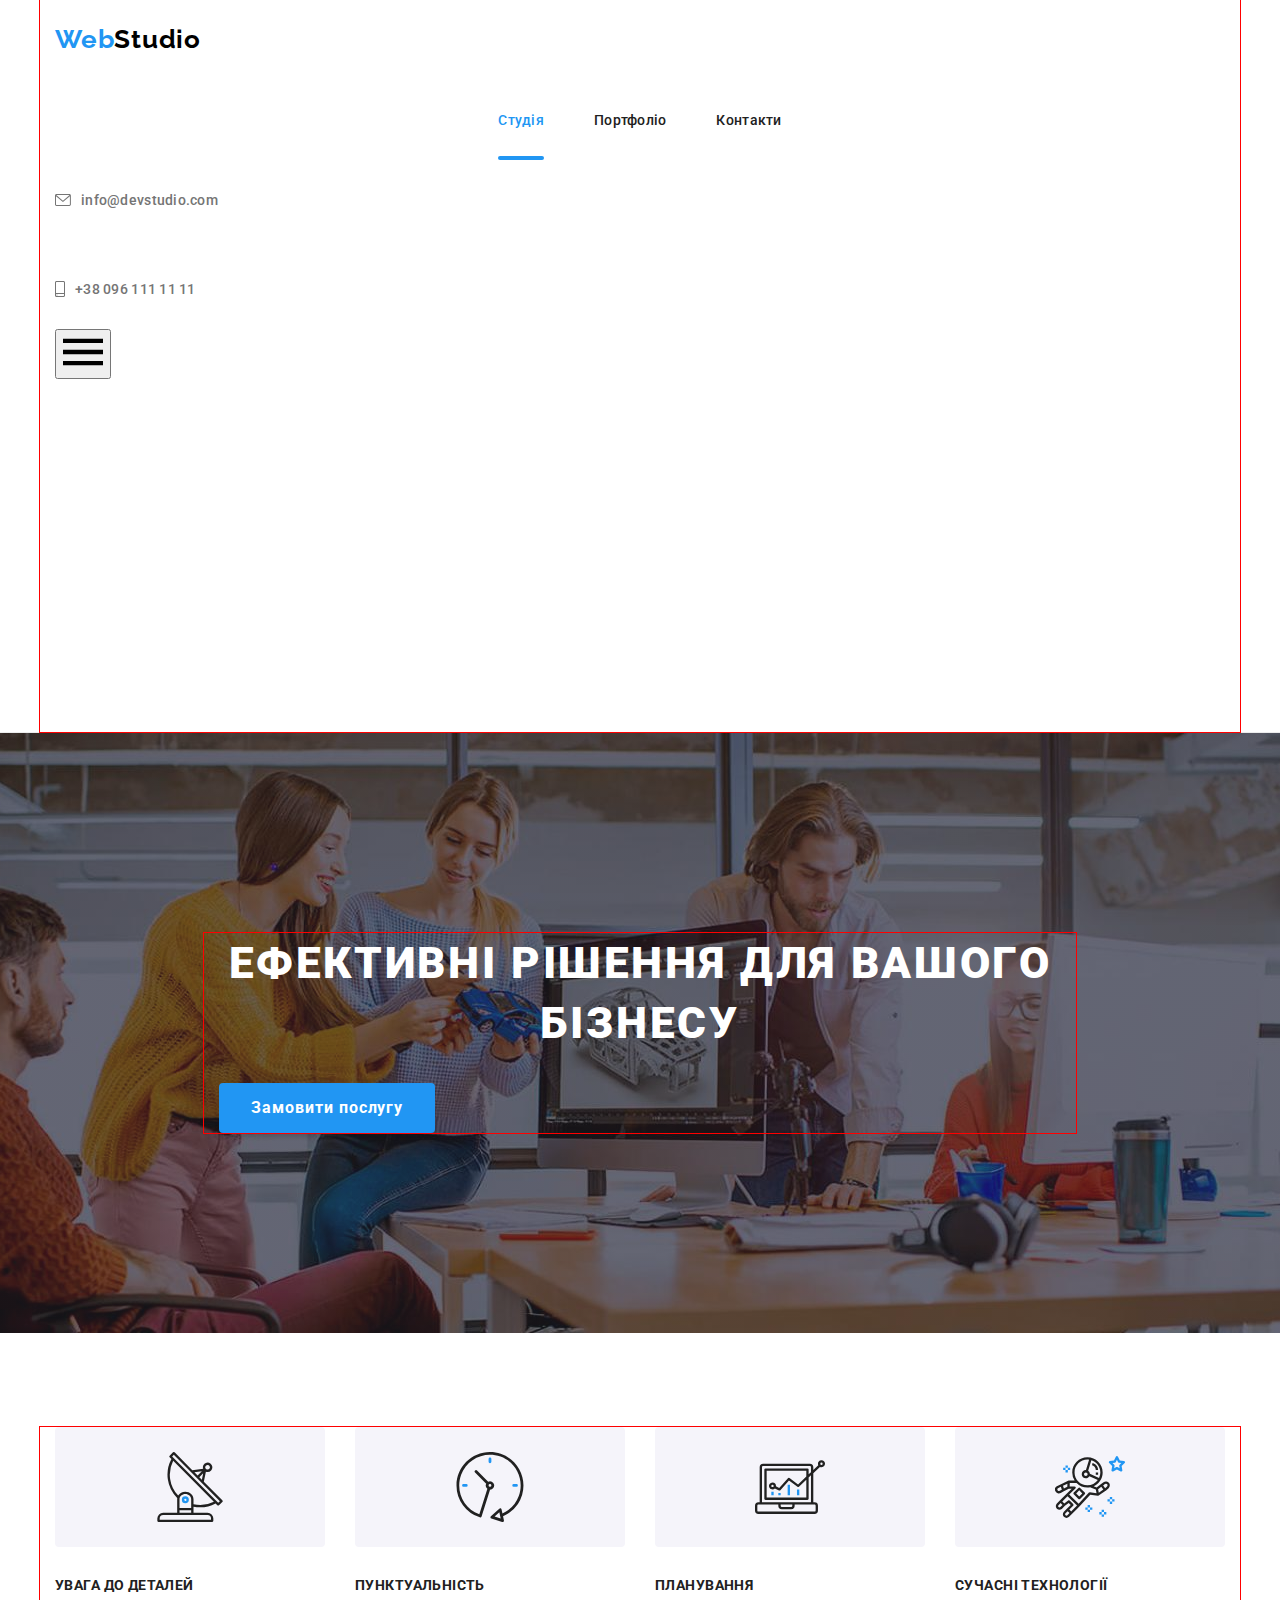
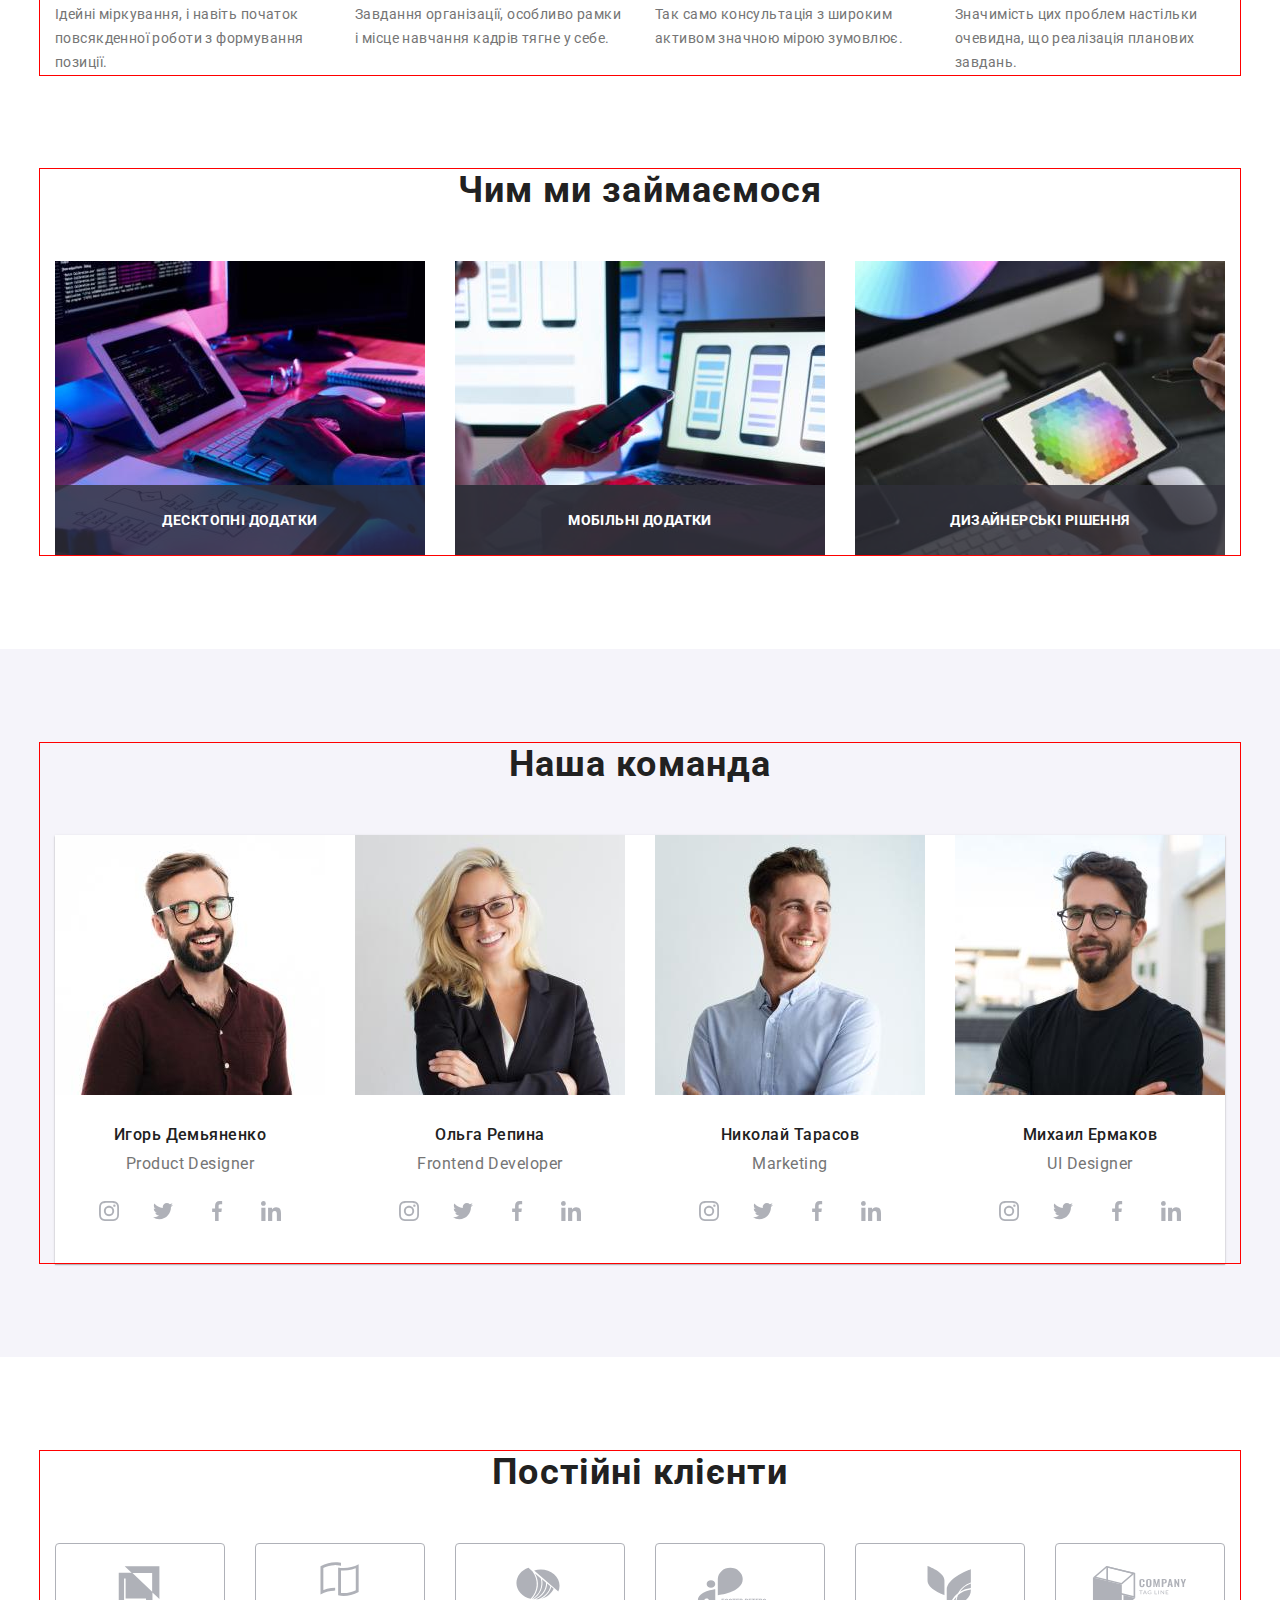
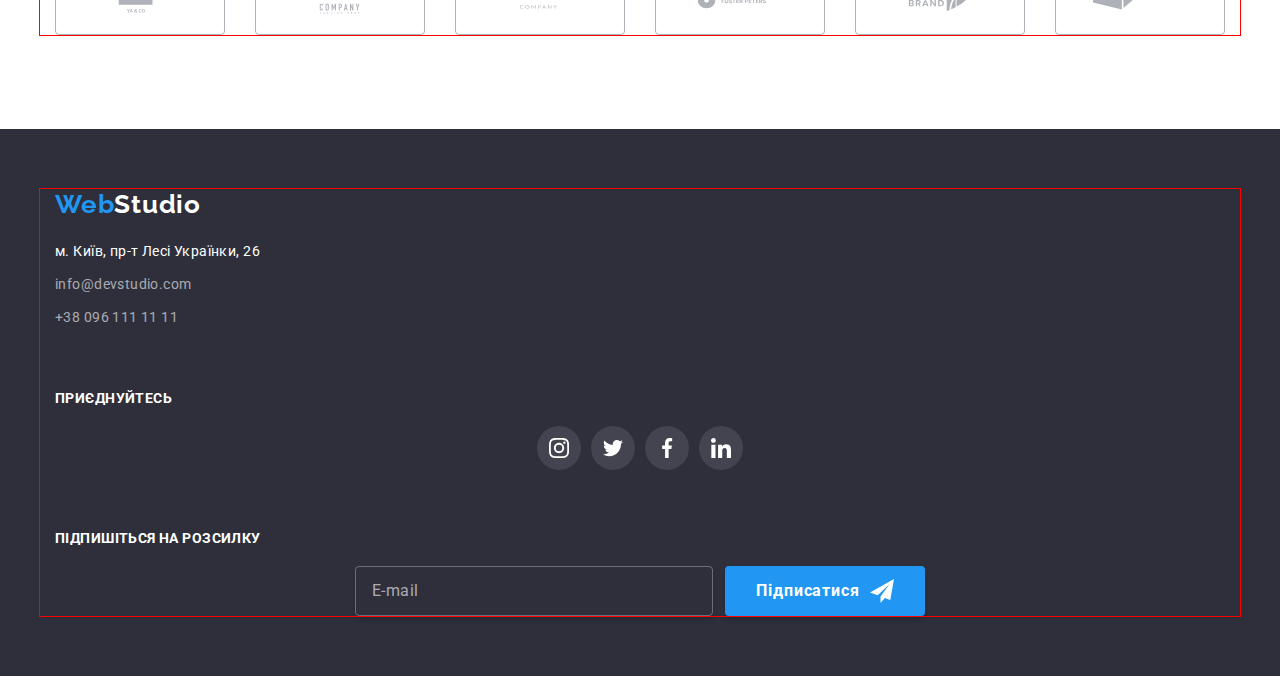
==== commit 0af97ee5: "Update index.html" ====
--- a/index.html
+++ b/index.html
@@ -21,7 +21,7 @@
   </head>
   <body>
     <header class="header section">
-      <div class="container container--header">
+      <div class="container header__container">
         <a href="./index.html" lang="en" class="logo header__logo"
           >Web<span class="logo--dark">Studio</span>
         </a>
@@ -38,36 +38,103 @@
             </li>
           </ul>
         </nav>
-        <ul class="contact contact--header">
-          <li class="contact__item--header">
-            <a
-              class="contact__link contact__link--header contact__link--mail"
-              href="mailto:info@devstudio.com"
-              target="_blank"
-            >
-              <svg class="contact__icon" width="16" height="12">
-                <use href="./images/symbol-defs.svg#icon-envelope"></use>
-              </svg>
-              info@devstudio.com
-            </a>
-          </li>
-          <li class="contact__item--header">
-            <a
-              class="contact__link contact__link--header contact__link--tel"
-              href="tel:+380961111111"
-            >
-              <svg class="contact__icon" width="10" height="16">
-                <use href="./images/symbol-defs.svg#icon-smartphone"></use>
-              </svg>
-              +38 096 111 11 11
-            </a>
-          </li>
-        </ul>
+        <div class="contact-wrap header__contact-wrap">
+          <ul class="contact header__contact">
+            <li class="contact__item--header">
+              <a
+                class="contact__link contact__link--header contact__link--mail"
+                href="mailto:info@devstudio.com"
+                target="_blank"
+              >
+                <svg class="contact__icon" width="16" height="12">
+                  <use href="./images/symbol-defs.svg#icon-envelope"></use>
+                </svg>
+                info@devstudio.com
+              </a>
+            </li>
+            <li class="contact__item--header">
+              <a
+                class="contact__link contact__link--header contact__link--tel"
+                href="tel:+380961111111"
+              >
+                <svg class="contact__icon" width="10" height="16">
+                  <use href="./images/symbol-defs.svg#icon-smartphone"></use>
+                </svg>
+                +38 096 111 11 11
+              </a>
+            </li>
+          </ul>
+        </div>
+        <button class="btn-open">
+          <svg width="40" height="40">
+            <use class="btn-open__icon" href="./images/symbol-defs.svg#icon-menu_24px"></use>
+          </svg>
+        </button>
+        <!-- <button class="btn-menu is-open" aria-expanded="true" aria-controls="menu-container">
+            <svg width="40" height="40" aria-label="Перемикач мобільного меню">
+              <use class="icon-cross" href="./images/symbol-defs.svg#icon-close_40px"></use>
+              <use class="icon-menu" href="./images/symbol-defs.svg#icon-menu_24px"></use>
+            </svg>
+          </button> -->
+
+        <div class="mob-menu is-hidden">
+          <button class="btn-close btn-close--menu">
+            <svg>
+              <use class="btn-close__icon" href="./images/symbol-defs.svg#icon-close-menu"></use>
+            </svg>
+          </button>
+          <div class="container mob-menu__container">
+            <nav class="navigation mob-menu__navigation">
+              <ul class="navigation__list">
+                <li class="navigation__item navigation__item--mob">
+                  <a class="navigation__link navigation__link--mob current" href="./index.html"
+                    >Студія</a
+                  >
+                </li>
+                <li class="navigation__item navigation__item--mob">
+                  <a class="navigation__link navigation__link--mob" href="./portfolio.html"
+                    >Портфоліо</a
+                  >
+                </li>
+                <li class="navigation__item navigation__item--mob">
+                  <a class="navigation__link navigation__link--mob" href="">Контакти</a>
+                </li>
+              </ul>
+            </nav>
+            <div class="mob-menu-wrap">
+              <ul class="contact mob-menu__contact">
+                <li class="contact__item">
+                  <a
+                    class="contact__link contact__link--header contact__link--mail"
+                    href="mailto:info@devstudio.com"
+                    target="_blank"
+                  >
+                    info@devstudio.com
+                  </a>
+                </li>
+                <li class="contact__item">
+                  <a
+                    class="contact__link contact__link--header contact__link--tel"
+                    href="tel:+380961111111"
+                  >
+                    +38 096 111 11 11
+                  </a>
+                </li>
+              </ul>
+              <ul class="menu-soc mob-menu__menu-soc">
+                <li class="menu-soc__item"><a href="" class="menu-soc__link">Instagram</a></li>
+                <li class="menu-soc__item"><a href="" class="menu-soc__link">Twitter</a></li>
+                <li class="menu-soc__item"><a href="" class="menu-soc__link">Facebook</a></li>
+                <li class="menu-soc__item"><a href="" class="menu-soc__link">LinkedIn</a></li>
+              </ul>
+            </div>
+          </div>
+        </div>
       </div>
     </header>
     <main>
       <section class="hero section">
-        <div class="container container--hero">
+        <div class="container hero__container">
           <h1 class="title title--main">Ефективні рішення для вашого бізнесу</h1>
           <button class="btn btn--hero" type="button" data-modal-open>Замовити послугу</button>
         </div>
@@ -129,37 +196,56 @@
           <h2 class="activities__title title">Чим ми займаємося</h2>
           <ul class="activities-list">
             <li class="activities-list__item">
-              <img
-                src="./images/img-desk.jpg"
-                alt="Разработка программного обеспечения"
-                class="activities-list__image"
-                width="370"
-                height="294"
-              />
+              <picture>
+                <source
+                  srcset="./images/img-desktop-desk-1x.jpg 1x, ./images/img-desktop-desk-2x.jpg 2x"
+                  media="(min-width: 1200px)"
+                />
+                <img
+                  src="./images/img-desk.jpg"
+                  alt="Разработка программного обеспечения"
+                  class="activities-list__image"
+                  width="370"
+                  height="294"
+                />
+              </picture>
+
               <div class="activities-wrapper">
                 <p class="activities-wrapper__label">Десктопні додатки</p>
               </div>
             </li>
             <li class="activities-list__item">
-              <img
-                src="./images/img-mobile.jpg"
-                alt="Создание мобильных приложений"
-                class="activities-list__image"
-                width="370"
-                height="294"
-              />
+              <picture>
+                <source
+                  srcset="./images/img-mobile-desk-1x.jpg 1x, ./images/img-mobile-desk-2x.jpg 2x"
+                  media="(min-width: 1200px)"
+                />
+                <img
+                  src="./images/img-mobile.jpg"
+                  alt="Создание мобильных приложений"
+                  class="activities-list__image"
+                  width="370"
+                  height="294"
+                />
+              </picture>
               <div class="activities-wrapper">
                 <p class="activities-wrapper__label">Мобільні додатки</p>
               </div>
             </li>
             <li class="activities-list__item">
-              <img
-                src="./images/img-tablet.jpg"
-                alt="Веб-дизайн"
-                class="activities-list__image"
-                width="370"
-                height="294"
-              />
+              <picture>
+                <source
+                  srcset="./images/img-design-desk-1x.jpg 1x, ./images/img-design-desk-2x.jpg 2x"
+                  media="(min-width: 1200px)"
+                />
+                <img
+                  src="./images/img-design.jpg"
+                  alt="Веб-дизайн"
+                  class="activities-list__image"
+                  width="370"
+                  height="294"
+                />
+              </picture>
               <div class="activities-wrapper">
                 <p class="activities-wrapper__label">Дизайнерські рішення</p>
               </div>
@@ -173,12 +259,26 @@
           <h2 class="team__title title">Наша команда</h2>
           <ul class="team-list">
             <li class="team-list__item">
-              <img
-                src="./images/img-product-designer.jpg"
-                alt="photo Product Designer"
-                class="team-list__image"
-                width="270"
-              />
+              <picture>
+                <source
+                  srcset="./images/img-pr-des-desk-1x.jpg 1x, ./images/img-pr-des-desk-2x.jpg 2x"
+                  media="(min-width: 1200px)"
+                />
+                <source
+                  srcset="./images/img-pr-des-tab-1x.jpg 1x, ./images/img-pr-des-tab-2x.jpg 2x"
+                  media="(min-width: 768px)"
+                />
+                <source
+                  srcset="./images/img-pr-des-mob-1x.jpg 1x, ./images/img-pr-des-mob-2x.jpg 2x"
+                  media="(max-width: 767px)"
+                />
+                <img
+                  src="./images/img-pr-des-mob-2x.jpg"
+                  alt="photo Product Designer"
+                  class="team-list__image"
+                />
+              </picture>
+
               <div class="team-label-wrap">
                 <h3 class="team-label-wrap__title">Игорь Демьяненко</h3>
                 <p class="team-label-wrap__descr" lang="en">Product Designer</p>
@@ -215,12 +315,35 @@
               </div>
             </li>
             <li class="team-list__item">
-              <img
-                src="./images/img-fronted-developer.jpg"
-                alt="photo Frontend Developer"
-                class="team-list__image"
-                width="270"
-              />
+              <picture>
+                <source
+                  srcset="
+                    ./images/img-front-dev-desk-1x.jpg 1x,
+                    ./images/img-front-dev-desk-2x.jpg 2x
+                  "
+                  media="(min-width: 1200px)"
+                />
+                <source
+                  srcset="
+                    ./images/img-front-dev-tab-1x.jpg 1x,
+                    ./images/img-front-dev-tab-2x.jpg 2x
+                  "
+                  media="(min-width: 768px)"
+                />
+                <source
+                  srcset="
+                    ./images/img-front-dev-mob-1x.jpg 1x,
+                    ./images/img-front-dev-mob-2x.jpg 2x
+                  "
+                  media="(max-width: 767px)"
+                />
+                <img
+                  src="./images/img-front-dev-mob-2x.jpg"
+                  alt="photo Frontend Developer"
+                  class="team-list__image"
+                />
+              </picture>
+
               <div class="team-label-wrap">
                 <h3 class="team-label-wrap__title">Ольга Репина</h3>
                 <p class="team-label-wrap__descr" lang="en">Frontend Developer</p>
@@ -257,12 +380,35 @@
               </div>
             </li>
             <li class="team-list__item">
-              <img
-                src="./images/img-marketing.jpg"
-                alt="photo Marketing"
-                class="team-list__image"
-                width="270"
-              />
+              <picture>
+                <source
+                  srcset="
+                    ./images/img-marketing-desk-1x.jpg 1x,
+                    ./images/img-marketing-desk-2x.jpg 2x
+                  "
+                  media="(min-width: 1200px)"
+                />
+                <source
+                  srcset="
+                    ./images/img-marketing-tab-1x.jpg 1x,
+                    ./images/img-marketing-tab-2x.jpg 2x
+                  "
+                  media="(min-width: 768px)"
+                />
+                <source
+                  srcset="
+                    ./images/img-marketing-mob-1x.jpg 1x,
+                    ./images/img-marketing-mob-2x.jpg 2x
+                  "
+                  media="(max-width: 767px)"
+                />
+                <img
+                  src="./images/img-marketing-mob-2x.jpg"
+                  alt="photo Marketing"
+                  class="team-list__image"
+                />
+              </picture>
+
               <div class="team-label-wrap">
                 <h3 class="team-label-wrap__title">Николай Тарасов</h3>
                 <p class="team-label-wrap__descr" lang="en">Marketing</p>
@@ -299,12 +445,25 @@
               </div>
             </li>
             <li class="team-list__item">
-              <img
-                src="./images/img-ui-designer.jpg"
-                alt="photo UI Designer"
-                class="team-list__image"
-                width="270"
-              />
+              <picture>
+                <source
+                  srcset="./images/img-ui-des-desk-1x.jpg 1x, ./images/img-ui-des-desk-2x.jpg 2x"
+                  media="(min-width: 1200px)"
+                />
+                <source
+                  srcset="./images/img-ui-des-tab-1x.jpg 1x, ./images/img-ui-des-tab-2x.jpg 2x"
+                  media="(min-width: 768px)"
+                />
+                <source
+                  srcset="./images/img-ui-des-mob-1x.jpg 1x, ./images/img-ui-des-mob-2x.jpg 2x"
+                  media="(max-width: 767px)"
+                />
+                <img
+                  src="./images/img-ui-des-mob-2x.jpg"
+                  alt="photo UI Designer"
+                  class="team-list__image"
+                />
+              </picture>
               <div class="team-label-wrap">
                 <h3 class="team-label-wrap__title">Михаил Ермаков</h3>
                 <p class="team-label-wrap__descr" lang="en">UI Designer</p>
@@ -394,7 +553,7 @@
       </section>
     </main>
     <footer class="footer section">
-      <div class="container container--footer">
+      <div class="container footer__container">
         <div class="contacts footer__contacts">
           <a href="./index.html" lang="en" class="logo footer__logo"
             >Web<span class="logo--light">Studio</span>
@@ -559,5 +718,6 @@
       </div>
     </div>
     <script src="./js/modal.js"></script>
+    <script src="./js/menu.js"></script>
   </body>
 </html>
--- a/css/main.min.css
+++ b/css/main.min.css
@@ -1 +1 @@
-.visually-hidden{position:absolute;white-space:nowrap;width:1px;height:1px;overflow:hidden;border:0;padding:0;clip:rect(0 0 0 0);-webkit-clip-path:inset(50%);clip-path:inset(50%);margin:-1px}h1,h2,h3,h4,h5,h6,p{margin:0}ul{margin:0;padding:0;list-style:none}a{text-decoration:none;cursor:pointer}img{display:block;max-width:100%;height:auto}address{font-style:normal}body{font-family:"roboto",sans-serif;color:#212121;background-color:#fff;letter-spacing:.03em}.section{margin:0 auto;padding-top:60px;padding-bottom:60px}@media screen and (min-width: 1200px){.section{padding-top:94px;padding-bottom:94px}}@media screen and (max-width: 1199px){.vacant{display:none}}@media screen and (max-width: 767px){.vacant-mob{display:none}}.container{width:100%;margin:0 auto;padding-left:15px;padding-right:15px;outline:1px solid red}@media screen and (min-width: 480px){.container{max-width:480px}}@media screen and (min-width: 768px){.container{max-width:768px}}@media screen and (min-width: 1200px){.container{max-width:1200px}}.container--header{display:-webkit-box;display:-ms-flexbox;display:flex;-webkit-box-orient:horizontal;-webkit-box-direction:normal;-ms-flex-direction:row;flex-direction:row;-webkit-box-align:center;-ms-flex-align:center;align-items:center;-ms-flex-wrap:nowrap;flex-wrap:nowrap}.container--hero{padding:0;display:-webkit-box;display:-ms-flexbox;display:flex;-webkit-box-orient:vertical;-webkit-box-direction:normal;-ms-flex-direction:column;flex-direction:column;-webkit-box-align:center;-ms-flex-align:center;align-items:center;-ms-flex-wrap:nowrap;flex-wrap:nowrap;width:100%}@media screen and (min-width: 450px){.container--hero{max-width:360px}}@media screen and (min-width: 1200px){.container--hero{max-width:696px}}@media screen and (min-width: 768px){.container--footer{display:-webkit-box;display:-ms-flexbox;display:flex;-webkit-box-orient:horizontal;-webkit-box-direction:normal;-ms-flex-direction:row;flex-direction:row;-webkit-box-align:baseline;-ms-flex-align:baseline;align-items:baseline;-ms-flex-wrap:wrap;flex-wrap:wrap}}@media screen and (min-width: 1200px){.container--footer{display:-webkit-box;display:-ms-flexbox;display:flex;-webkit-box-orient:horizontal;-webkit-box-direction:normal;-ms-flex-direction:row;flex-direction:row;-webkit-box-align:baseline;-ms-flex-align:baseline;align-items:baseline;-ms-flex-wrap:noWrap;flex-wrap:noWrap}}.logo{display:block;color:#2196f3;font-family:"Raleway",sans-serif;font-size:24px;font-weight:700;line-height:1.1666666667;letter-spacing:.03em}@media screen and (min-width: 1200px){.logo{font-size:26px;font-weight:700;line-height:1.1923076923;letter-spacing:.03em}}.logo--dark{color:#000}.logo--light{color:#fff}.btn{display:-webkit-box;display:-ms-flexbox;display:flex;-webkit-box-orient:horizontal;-webkit-box-direction:normal;-ms-flex-direction:row;flex-direction:row;-webkit-box-align:center;-ms-flex-align:center;align-items:center;-webkit-box-pack:center;-ms-flex-pack:center;justify-content:center;-ms-flex-wrap:nowrap;flex-wrap:nowrap;min-width:200px;height:50px;-webkit-transition:background-color 250ms cubic-bezier(0.4, 0, 0.2, 1);transition:background-color 250ms cubic-bezier(0.4, 0, 0.2, 1);border-radius:4px;border:none;font-family:inherit;color:#fff;background-color:#2196f3;-webkit-box-shadow:0px 4px 4px rgba(0,0,0,.15);box-shadow:0px 4px 4px rgba(0,0,0,.15);font-size:16px;font-weight:700;line-height:1.875;letter-spacing:.06em}.btn:hover,.btn:focus{background-color:#188ce8;-webkit-transition:background-color 250ms cubic-bezier(0.4, 0, 0.2, 1);transition:background-color 250ms cubic-bezier(0.4, 0, 0.2, 1)}.btn__icon{fill:#fff}.btn--hero{padding:10px 32px}.btn--white{min-width:73px;height:auto;padding:6px 22px;font-size:16px;font-weight:500;line-height:1.625;letter-spacing:.03em;color:#212121;background-color:#f5f4fa;-webkit-box-shadow:0px 0px 0px rgba(0,0,0,.1),0px 0px 0px rgba(0,0,0,.08),0px 0px 0px rgba(0,0,0,.12);box-shadow:0px 0px 0px rgba(0,0,0,.1),0px 0px 0px rgba(0,0,0,.08),0px 0px 0px rgba(0,0,0,.12);-webkit-transition:background-color 250ms cubic-bezier(0.4, 0, 0.2, 1),color 250ms cubic-bezier(0.4, 0, 0.2, 1),-webkit-box-shadow 250ms 250ms cubic-bezier(0.4, 0, 0.2, 1);transition:background-color 250ms cubic-bezier(0.4, 0, 0.2, 1),color 250ms cubic-bezier(0.4, 0, 0.2, 1),-webkit-box-shadow 250ms 250ms cubic-bezier(0.4, 0, 0.2, 1);transition:background-color 250ms cubic-bezier(0.4, 0, 0.2, 1),color 250ms cubic-bezier(0.4, 0, 0.2, 1),box-shadow 250ms 250ms cubic-bezier(0.4, 0, 0.2, 1);transition:background-color 250ms cubic-bezier(0.4, 0, 0.2, 1),color 250ms cubic-bezier(0.4, 0, 0.2, 1),box-shadow 250ms 250ms cubic-bezier(0.4, 0, 0.2, 1),-webkit-box-shadow 250ms 250ms cubic-bezier(0.4, 0, 0.2, 1)}.btn--white:hover,.btn--white:focus{color:#fff;background-color:#2196f3;-webkit-box-shadow:0px 0px 0px rgba(0,0,0,.1),0px 0px 0px rgba(0,0,0,.08),0px 0px 0px rgba(0,0,0,.12);box-shadow:0px 0px 0px rgba(0,0,0,.1),0px 0px 0px rgba(0,0,0,.08),0px 0px 0px rgba(0,0,0,.12);-webkit-transition:background-color 250ms cubic-bezier(0.4, 0, 0.2, 1),color 250ms cubic-bezier(0.4, 0, 0.2, 1),-webkit-box-shadow 250ms 250ms cubic-bezier(0.4, 0, 0.2, 1);transition:background-color 250ms cubic-bezier(0.4, 0, 0.2, 1),color 250ms cubic-bezier(0.4, 0, 0.2, 1),-webkit-box-shadow 250ms 250ms cubic-bezier(0.4, 0, 0.2, 1);transition:background-color 250ms cubic-bezier(0.4, 0, 0.2, 1),color 250ms cubic-bezier(0.4, 0, 0.2, 1),box-shadow 250ms 250ms cubic-bezier(0.4, 0, 0.2, 1);transition:background-color 250ms cubic-bezier(0.4, 0, 0.2, 1),color 250ms cubic-bezier(0.4, 0, 0.2, 1),box-shadow 250ms 250ms cubic-bezier(0.4, 0, 0.2, 1),-webkit-box-shadow 250ms 250ms cubic-bezier(0.4, 0, 0.2, 1)}.btn--current{color:#fff;background-color:#2196f3;-webkit-box-shadow:0px 0px 0px rgba(0,0,0,.1),0px 0px 0px rgba(0,0,0,.08),0px 0px 0px rgba(0,0,0,.12);box-shadow:0px 0px 0px rgba(0,0,0,.1),0px 0px 0px rgba(0,0,0,.08),0px 0px 0px rgba(0,0,0,.12)}.btn--icon{gap:10px;padding:10px 28px}.btn--form{margin:0 auto;padding:10px 52px;-webkit-transition:text-shadow 250ms cubic-bezier(0.4, 0, 0.2, 1);transition:text-shadow 250ms cubic-bezier(0.4, 0, 0.2, 1)}.btn--form:hover{text-shadow:0px 4px 4px rgba(0,0,0,.15);-webkit-transition:text-shadow 250ms cubic-bezier(0.4, 0, 0.2, 1);transition:text-shadow 250ms cubic-bezier(0.4, 0, 0.2, 1)}.btn-close{display:-webkit-box;display:-ms-flexbox;display:flex;-webkit-box-orient:horizontal;-webkit-box-direction:normal;-ms-flex-direction:row;flex-direction:row;-webkit-box-align:center;-ms-flex-align:center;align-items:center;-webkit-box-pack:center;-ms-flex-pack:center;justify-content:center;-ms-flex-wrap:nowrap;flex-wrap:nowrap;width:30px;height:30px;border-radius:50%;padding:0;border:1px solid rgba(0,0,0,.1);color:#000;background-color:#fff}.btn-close__icon{fill:#000}.btn-close:hover .btn-close__icon,.btn-close:focus .btn-close__icon{fill:#2196f3}.navigation__list{display:-webkit-box;display:-ms-flexbox;display:flex;-webkit-box-orient:horizontal;-webkit-box-direction:normal;-ms-flex-direction:row;flex-direction:row;-webkit-box-align:center;-ms-flex-align:center;align-items:center;-webkit-box-pack:center;-ms-flex-pack:center;justify-content:center;-ms-flex-wrap:nowrap;flex-wrap:nowrap}.navigation__item:not(:last-child){margin-right:50px}.navigation__link{display:block;padding-top:32px;padding-bottom:32px;-webkit-transition:color 250ms cubic-bezier(0.4, 0, 0.2, 1);transition:color 250ms cubic-bezier(0.4, 0, 0.2, 1);font-size:14px;font-weight:500;line-height:1.1428571429;letter-spacing:.02em;color:inherit}.navigation__link:hover,.navigation__link:focus{color:#2196f3}.navigation__link.current{color:#2196f3;cursor:pointer;position:relative}.navigation__link.current::after{content:"";position:absolute;bottom:0;display:block;width:100%;height:4px;border-radius:2px;background-color:#2196f3}.contact{display:-webkit-box;display:-ms-flexbox;display:flex;-webkit-box-orient:vertical;-webkit-box-direction:normal;-ms-flex-direction:column;flex-direction:column;-webkit-box-align:center;-ms-flex-align:center;align-items:center;gap:8px;-ms-flex-wrap:nowrap;flex-wrap:nowrap}@media screen and (min-width: 1200px){.contact{display:-webkit-box;display:-ms-flexbox;display:flex;-webkit-box-orient:vertical;-webkit-box-direction:normal;-ms-flex-direction:column;flex-direction:column;-webkit-box-align:start;-ms-flex-align:start;align-items:flex-start;gap:9px;-ms-flex-wrap:nowrap;flex-wrap:nowrap}}.contact__link{font-size:14px;line-height:1.71;letter-spacing:.03em;color:rgba(255,255,255,.6);-webkit-transition-property:color;transition-property:color;-webkit-transition-duration:250ms;transition-duration:250ms;-webkit-transition-timing-function:cubic-bezier(0.4, 0, 0.2, 1);transition-timing-function:cubic-bezier(0.4, 0, 0.2, 1)}.contact__link--post{color:#fff}.contact__link:hover,.contact__link:focus{color:#2196f3}@media screen and (min-width: 768px){.contact--header{display:-webkit-box;display:-ms-flexbox;display:flex;-webkit-box-orient:vertical;-webkit-box-direction:normal;-ms-flex-direction:column;flex-direction:column;-webkit-box-align:start;-ms-flex-align:start;align-items:flex-start;-webkit-box-pack:center;-ms-flex-pack:center;justify-content:center;gap:12px;-ms-flex-wrap:nowrap;flex-wrap:nowrap}}@media screen and (min-width: 1200px){.contact--header{display:-webkit-box;display:-ms-flexbox;display:flex;-webkit-box-orient:horizontal;-webkit-box-direction:normal;-ms-flex-direction:row;flex-direction:row;-webkit-box-align:center;-ms-flex-align:center;align-items:center;-webkit-box-pack:center;-ms-flex-pack:center;justify-content:center;gap:50px;-ms-flex-wrap:nowrap;flex-wrap:nowrap}}@media screen and (min-width: 768px)and (max-width: 1199px){.contact__link--mail{padding-top:20px;padding-bottom:0px}.contact__link--tel{padding-top:0px;padding-bottom:20px}}.contact__link--header{display:-webkit-box;display:-ms-flexbox;display:flex;-webkit-box-orient:horizontal;-webkit-box-direction:normal;-ms-flex-direction:row;flex-direction:row;-webkit-box-align:center;-ms-flex-align:center;align-items:center;-ms-flex-wrap:nowrap;flex-wrap:nowrap;font-size:14px;font-weight:500;line-height:1.1428571429;letter-spacing:.02em;color:#757575;-webkit-transition-property:color;transition-property:color;-webkit-transition-duration:250ms;transition-duration:250ms;-webkit-transition-timing-function:cubic-bezier(0.4, 0, 0.2, 1);transition-timing-function:cubic-bezier(0.4, 0, 0.2, 1)}@media screen and (min-width: 768px)and (max-width: 1199px){.contact__link--header{font-size:12px;font-weight:500;line-height:1.1666666667;letter-spacing:.02em}}@media screen and (min-width: 1200px){.contact__link--header{padding-top:32px;padding-bottom:32px}}.contact__link--header:hover,.contact__link--header:focus{color:#2196f3}.contact__icon{margin-right:10px;fill:currentColor}.social{display:-webkit-box;display:-ms-flexbox;display:flex;-webkit-box-orient:horizontal;-webkit-box-direction:normal;-ms-flex-direction:row;flex-direction:row;-webkit-box-align:center;-ms-flex-align:center;align-items:center;-webkit-box-pack:center;-ms-flex-pack:center;justify-content:center;gap:10px;-ms-flex-wrap:nowrap;flex-wrap:nowrap}.social__link{display:-webkit-box;display:-ms-flexbox;display:flex;-webkit-box-orient:horizontal;-webkit-box-direction:normal;-ms-flex-direction:row;flex-direction:row;-webkit-box-align:center;-ms-flex-align:center;align-items:center;-webkit-box-pack:center;-ms-flex-pack:center;justify-content:center;-ms-flex-wrap:nowrap;flex-wrap:nowrap;width:44px;height:44px;border-radius:50%;background-color:transpatent;-webkit-transition:background-color 250ms cubic-bezier(0.4, 0, 0.2, 1);transition:background-color 250ms cubic-bezier(0.4, 0, 0.2, 1)}.social__link:hover,.social__link:focus{background-color:#2196f3;color:#fff}.social__link:hover .social__icon,.social__link:focus .social__icon{fill:currentColor}.social__link--dark{background-color:rgba(255,255,255,.1)}.social__link--dark:hover,.social__link--dark:focus{background-color:#2196f3;-webkit-transition:background-color 250ms cubic-bezier(0.4, 0, 0.2, 1);transition:background-color 250ms cubic-bezier(0.4, 0, 0.2, 1)}.social__icon--dark{fill:#fff}.title{text-align:center;margin-bottom:30px;font-size:28px;font-weight:700;line-height:1.1785714286;letter-spacing:.03em}@media screen and (min-width: 1200px){.title{margin-bottom:50px;font-size:36px;font-weight:700;line-height:1.1666666667;letter-spacing:.03em}}.title--main{margin:0 auto 30px;text-transform:uppercase;color:#fff;font-size:24px;font-weight:900;line-height:1.5833333333;letter-spacing:.06em}@media screen and (min-width: 450px){.title--main{font-size:26px;font-weight:900;line-height:1.6153846154;letter-spacing:.06em}}@media screen and (min-width: 1200px){.title--main{font-size:44px;font-weight:900;line-height:1.3636363636;letter-spacing:.06em}}.form-users-data__wrap{margin-bottom:10px}.form-users-data__wrap--comment{margin-bottom:20px}.form-users-data__label{margin-bottom:4px;font-size:12px;font-weight:400;line-height:1.1666666667;letter-spacing:.01em;color:#757575}.form-users-data__input{width:100%;height:40px;padding:12px 42px;border:1px solid rgba(33,33,33,.2);border-radius:4px;font-size:12px;font-weight:400;line-height:1.1666666667;letter-spacing:.01em;color:#757575}.form-users-data__input--request{-webkit-transition:border-color 250ms cubic-bezier(0.4, 0, 0.2, 1);transition:border-color 250ms cubic-bezier(0.4, 0, 0.2, 1)}.form-users-data__input--comment{height:120px;resize:none;padding:12px 16px}.form-users-data__input--comment::-webkit-input-placeholder{font-size:12px;font-weight:400;line-height:1.1666666667;letter-spacing:.01em;color:rgba(117,117,117,.5)}.form-users-data__input--comment::-moz-placeholder{font-size:12px;font-weight:400;line-height:1.1666666667;letter-spacing:.01em;color:rgba(117,117,117,.5)}.form-users-data__input--comment:-ms-input-placeholder{font-size:12px;font-weight:400;line-height:1.1666666667;letter-spacing:.01em;color:rgba(117,117,117,.5)}.form-users-data__input--comment::-ms-input-placeholder{font-size:12px;font-weight:400;line-height:1.1666666667;letter-spacing:.01em;color:rgba(117,117,117,.5)}.form-users-data__input--comment::placeholder{font-size:12px;font-weight:400;line-height:1.1666666667;letter-spacing:.01em;color:rgba(117,117,117,.5)}.form-users-data__input--footer{height:50px;padding:12px 16px;border:1px solid rgba(255,255,255,.3);background-color:rgba(0,0,0,0);-webkit-box-shadow:0px 4px 4px rgba(0,0,0,.15);box-shadow:0px 4px 4px rgba(0,0,0,.15);color:#fff;font-size:16px;font-weight:400;line-height:1.25;letter-spacing:.03em}@media screen and (min-width: 480px){.form-users-data__input--footer{width:450px}}@media screen and (min-width: 1200px){.form-users-data__input--footer{width:358px}}.form-users-data__input--footer::-webkit-input-placeholder{font-size:16px;font-weight:400;line-height:1.25;letter-spacing:.03em;color:rgba(255,255,255,.6)}.form-users-data__input--footer::-moz-placeholder{font-size:16px;font-weight:400;line-height:1.25;letter-spacing:.03em;color:rgba(255,255,255,.6)}.form-users-data__input--footer:-ms-input-placeholder{font-size:16px;font-weight:400;line-height:1.25;letter-spacing:.03em;color:rgba(255,255,255,.6)}.form-users-data__input--footer::-ms-input-placeholder{font-size:16px;font-weight:400;line-height:1.25;letter-spacing:.03em;color:rgba(255,255,255,.6)}.form-users-data__input--footer::placeholder{font-size:16px;font-weight:400;line-height:1.25;letter-spacing:.03em;color:rgba(255,255,255,.6)}.form-users-data__wrapper{position:relative}.form-users-data__icon{position:absolute;top:50%;left:2.67%;-webkit-transform:translateY(-50%);transform:translateY(-50%);fill:#212121;-webkit-transition:fill 250ms cubic-bezier(0.4, 0, 0.2, 1);transition:fill 250ms cubic-bezier(0.4, 0, 0.2, 1)}.form-users-data__input--request:hover,.form-users-data__input--request:focus{border-color:#2196f3;cursor:pointer;-webkit-transition:border-color 250ms cubic-bezier(0.4, 0, 0.2, 1);transition:border-color 250ms cubic-bezier(0.4, 0, 0.2, 1)}.form-users-data__input--request:hover+.form-users-data__icon,.form-users-data__input--request:focus+.form-users-data__icon{fill:#2196f3;-webkit-transition:fill 250ms cubic-bezier(0.4, 0, 0.2, 1);transition:fill 250ms cubic-bezier(0.4, 0, 0.2, 1)}.form__policy{margin-bottom:30px}.policy{display:-webkit-box;display:-ms-flexbox;display:flex;-webkit-box-align:center;-ms-flex-align:center;align-items:center;-webkit-box-pack:center;-ms-flex-pack:center;justify-content:center;margin-bottom:30px}.policy__terms{position:relative;display:block;margin-left:9px;color:#2196f3}.policy__terms::after{content:"";position:absolute;top:100%;left:0;-webkit-transform:translateY(-5px);transform:translateY(-5px);width:100%;border-bottom:1px solid #2196f3}.policy__label{display:-webkit-box;display:-ms-flexbox;display:flex;-webkit-box-align:center;-ms-flex-align:center;align-items:center;font-size:14px;line-height:1.71;color:#757575}.policy__label .policy__icon{display:-webkit-box;display:-ms-flexbox;display:flex;-webkit-box-align:center;-ms-flex-align:center;align-items:center;-webkit-box-pack:center;-ms-flex-pack:center;justify-content:center;width:16px;height:15px;border:2px solid #212121;border-radius:2px;margin-right:7px;-webkit-transition:background-color 250ms cubic-bezier(0.4, 0, 0.2, 1),border-color 250ms cubic-bezier(0.4, 0, 0.2, 1);transition:background-color 250ms cubic-bezier(0.4, 0, 0.2, 1),border-color 250ms cubic-bezier(0.4, 0, 0.2, 1)}.policy__icon{fill:rgba(0,0,0,0);-webkit-transition:fill 250ms cubic-bezier(0.4, 0, 0.2, 1);transition:fill 250ms cubic-bezier(0.4, 0, 0.2, 1)}.policy__check:checked+.policy__label .policy__icon{background-color:#2196f3;border-color:#2196f3}.policy__check:hover+.policy__label .policy__icon,.policy__check:focus+.policy__label .policy__icon{border-color:#2196f3;-webkit-transition:border-color 250ms cubic-bezier(0.4, 0, 0.2, 1);transition:border-color 250ms cubic-bezier(0.4, 0, 0.2, 1)}.policy__check:checked+.policy__label .policy__icon{fill:#fff}.policy__check:focus+.policy__label .policy__icon{fill:#fff;-webkit-transition:fill 250ms cubic-bezier(0.4, 0, 0.2, 1);transition:fill 250ms cubic-bezier(0.4, 0, 0.2, 1)}.backdrop{position:fixed;top:0;left:0;width:100%;min-height:100%;background-color:rgba(0,0,0,.5);opacity:1;-webkit-transition:opacity 250ms cubic-bezier(0.4, 0, 0.2, 1),visibility 250ms cubic-bezier(0.4, 0, 0.2, 1);transition:opacity 250ms cubic-bezier(0.4, 0, 0.2, 1),visibility 250ms cubic-bezier(0.4, 0, 0.2, 1)}.is-hidden{opacity:0;visibility:hidden;pointer-events:none;-webkit-transition:opacity 250ms cubic-bezier(0.4, 0, 0.2, 1) 250ms,visibility 250ms cubic-bezier(0.4, 0, 0.2, 1) 250ms;transition:opacity 250ms cubic-bezier(0.4, 0, 0.2, 1) 250ms,visibility 250ms cubic-bezier(0.4, 0, 0.2, 1) 250ms}.backdrop__modal{position:absolute;top:50%;left:50%;-webkit-transform:translate(-50%, -50%) scale(1);transform:translate(-50%, -50%) scale(1)}.modal{-webkit-transition:-webkit-transform 500ms cubic-bezier(0.4, 0, 0.2, 1);transition:-webkit-transform 500ms cubic-bezier(0.4, 0, 0.2, 1);transition:transform 500ms cubic-bezier(0.4, 0, 0.2, 1);transition:transform 500ms cubic-bezier(0.4, 0, 0.2, 1), -webkit-transform 500ms cubic-bezier(0.4, 0, 0.2, 1);padding:40px 40px;width:528px;height:581px;border-radius:4px;background-color:#fff;-webkit-box-shadow:0px 1px 3px rgba(0,0,0,.12),0px 1px 1px rgba(0,0,0,.14),0px 2px 1px rgba(0,0,0,.2);box-shadow:0px 1px 3px rgba(0,0,0,.12),0px 1px 1px rgba(0,0,0,.14),0px 2px 1px rgba(0,0,0,.2)}.backdrop.is-hidden .modal{-webkit-transform:translate(-50%, -50%) scale(0);transform:translate(-50%, -50%) scale(0);-webkit-transition:-webkit-transform 500ms cubic-bezier(0.4, 0, 0.2, 1);transition:-webkit-transform 500ms cubic-bezier(0.4, 0, 0.2, 1);transition:transform 500ms cubic-bezier(0.4, 0, 0.2, 1);transition:transform 500ms cubic-bezier(0.4, 0, 0.2, 1), -webkit-transform 500ms cubic-bezier(0.4, 0, 0.2, 1)}.modal__btn-close{position:absolute;top:8px;right:8px}.modal__appeal{font-size:20px;font-weight:700;line-height:1.15;letter-spacing:.03em;text-align:center;margin-bottom:12px}.header{border-bottom:1px solid #ececec;padding-top:0;padding-bottom:0}.header__logo{margin-right:auto;padding-top:16px;padding-bottom:16px}@media screen and (min-width: 768px){.header__logo{margin-right:88px;margin-left:0;padding-top:26px;padding-bottom:26px}}@media screen and (min-width: 1200px){.header__logo{margin-right:93px;margin-left:0;padding-top:24px;padding-bottom:25px}}.header__navigation{margin-left:0;margin-right:auto}.hero{background-color:hwb(235 18% 77%);background-repeat:no-repeat;background-position:center;background-size:cover;background-image:-webkit-gradient(linear, left top, left bottom, from(rgba(47, 48, 58, 0.4)), to(rgba(47, 48, 58, 0.4))),url(../images/hero-img-mob.jpg);background-image:linear-gradient(rgba(47, 48, 58, 0.4), rgba(47, 48, 58, 0.4)),url(../images/hero-img-mob.jpg);width:100%;padding:118px 20px}@media screen and (min-width: 450px){.hero{padding:118px 60px}}@media screen and (min-width: 768px){.hero{padding:118px 204px;background-image:-webkit-gradient(linear, left top, left bottom, from(rgba(47, 48, 58, 0.4)), to(rgba(47, 48, 58, 0.4))),url(../images/hero-img.jpg);background-image:linear-gradient(rgba(47, 48, 58, 0.4), rgba(47, 48, 58, 0.4)),url(../images/hero-img.jpg)}}@media screen and (min-width: 1200px){.hero{padding-top:200px;padding-bottom:200px;max-width:1600px;background-image:-webkit-gradient(linear, left top, left bottom, from(rgba(47, 48, 58, 0.4)), to(rgba(47, 48, 58, 0.4))),url(../images/hero-img.jpg);background-image:linear-gradient(rgba(47, 48, 58, 0.4), rgba(47, 48, 58, 0.4)),url(../images/hero-img.jpg)}}.features{padding-top:60px;padding-bottom:60px}@media screen and (min-width: 1200px){.features{padding-top:94px;padding-bottom:94px}}.features__list{display:-webkit-box;display:-ms-flexbox;display:flex;-webkit-box-orient:horizontal;-webkit-box-direction:normal;-ms-flex-direction:row;flex-direction:row;-webkit-box-pack:center;-ms-flex-pack:center;justify-content:center;gap:30px;-ms-flex-wrap:nowrap;flex-wrap:nowrap;-ms-flex-wrap:wrap;flex-wrap:wrap;max-width:100%}.features__item{width:100%}@media screen and (min-width: 768px){.features__item{-ms-flex-preferred-size:calc((100% - 30px)/2);flex-basis:calc((100% - 30px)/2)}}@media screen and (min-width: 1200px){.features__item{-ms-flex-preferred-size:calc((100% - 90px)/4);flex-basis:calc((100% - 90px)/4)}}.features__icon{display:-webkit-box;display:-ms-flexbox;display:flex;-webkit-box-orient:horizontal;-webkit-box-direction:normal;-ms-flex-direction:row;flex-direction:row;-webkit-box-align:center;-ms-flex-align:center;align-items:center;-webkit-box-pack:center;-ms-flex-pack:center;justify-content:center;-ms-flex-wrap:nowrap;flex-wrap:nowrap;margin-bottom:30px;height:120px;border-radius:4px;background-color:#f5f4fa}@media screen and (min-width: 768px){.features__icon{-ms-flex-preferred-size:calc((100% - 30px)/2);flex-basis:calc((100% - 30px)/2)}}@media screen and (min-width: 1200px){.features__icon{-ms-flex-preferred-size:calc((100% - 90px)/4);flex-basis:calc((100% - 90px)/4)}}.features__subtitle{margin-bottom:10px;text-transform:uppercase;font-size:14px;font-weight:700;line-height:1.1428571429;letter-spacing:.03em}@media screen and (max-width: 767px){.features__subtitle{text-align:center}}.features__descr{font-size:14px;font-weight:400;line-height:1.1428571429;letter-spacing:.03em;font-size:14px;line-height:1.71;color:#757575}.activities{padding-top:0}@media screen and (max-width: 1199px){.activities{display:none}}.activities__title{font-size:36px;font-weight:700;line-height:1.1666666667;letter-spacing:.03em;text-align:center;margin-bottom:50px}.activities-list{display:-webkit-box;display:-ms-flexbox;display:flex;-webkit-column-gap:30px;-moz-column-gap:30px;column-gap:30px}.activities-list__item{position:relative;-ms-flex-preferred-size:calc((100% - 60px)/3);flex-basis:calc((100% - 60px)/3)}.activities-wrapper{display:-webkit-box;display:-ms-flexbox;display:flex;-webkit-box-orient:horizontal;-webkit-box-direction:normal;-ms-flex-direction:row;flex-direction:row;-webkit-box-align:center;-ms-flex-align:center;align-items:center;-webkit-box-pack:center;-ms-flex-pack:center;justify-content:center;-ms-flex-wrap:nowrap;flex-wrap:nowrap;position:absolute;bottom:0%;left:0%;width:100%;min-height:70px;background-color:rgba(47,48,58,.8)}.activities-wrapper__label{font-size:14px;font-weight:700;line-height:1.1428571429;letter-spacing:.03em;text-align:center;text-transform:uppercase;color:#fff}.team{background-color:#f5f4fa}@media screen and (max-width: 480px){.team{padding-top:60px}}.team-list{background-color:#fff;-webkit-box-shadow:0px 1px 3px rgba(0,0,0,.12),0px 1px 1px rgba(0,0,0,.14),0px 2px 1px rgba(0,0,0,.2);box-shadow:0px 1px 3px rgba(0,0,0,.12),0px 1px 1px rgba(0,0,0,.14),0px 2px 1px rgba(0,0,0,.2)}@media screen and (max-width: 767px){.team-list{margin-bottom:30px}}@media screen and (min-width: 768px){.team-list{display:-webkit-box;display:-ms-flexbox;display:flex;-webkit-box-orient:horizontal;-webkit-box-direction:normal;-ms-flex-direction:row;flex-direction:row;gap:30px;-ms-flex-wrap:nowrap;flex-wrap:nowrap;-ms-flex-wrap:wrap;flex-wrap:wrap}}@media screen and (max-width: 767px){.team-list__item{width:100%}}@media screen and (min-width: 768px){.team-list__item{-ms-flex-preferred-size:calc((100% - 30px)/2);flex-basis:calc((100% - 30px)/2)}}@media screen and (min-width: 1200px){.team-list__item{-ms-flex-preferred-size:calc((100% - 90px)/4);flex-basis:calc((100% - 90px)/4)}}.team-label-wrap{padding-top:30px;padding-bottom:30px}.team-label-wrap .team-label-wrap .soc-list__icon{fill:#afb1b8;-webkit-transition:fill 250ms cubic-bezier(0.4, 0, 0.2, 1);transition:fill 250ms cubic-bezier(0.4, 0, 0.2, 1)}.team-label-wrap__title{margin-bottom:10px;text-align:center;font-size:16px;font-weight:500;line-height:1.1875;letter-spacing:.03em}.team-label-wrap__descr{text-align:center;margin-bottom:16px;font-size:16px;font-weight:400;line-height:1.1875;letter-spacing:.03em;color:#757575}.team-label-wrap .social__icon{fill:#afb1b8;-webkit-transition:fill 250ms cubic-bezier(0.4, 0, 0.2, 1);transition:fill 250ms cubic-bezier(0.4, 0, 0.2, 1)}.clients__list{display:-webkit-box;display:-ms-flexbox;display:flex;-webkit-box-align:center;-ms-flex-align:center;align-items:center;gap:30px;-ms-flex-wrap:wrap;flex-wrap:wrap}.clients__item{-ms-flex-preferred-size:calc((100% - 30px)/2);flex-basis:calc((100% - 30px)/2);height:92px}@media screen and (min-width: 768px){.clients__item{-ms-flex-preferred-size:calc((100% - 60px)/3);flex-basis:calc((100% - 60px)/3);height:92px}}@media screen and (min-width: 1200px){.clients__item{-ms-flex-preferred-size:calc((100% - 150px)/6);flex-basis:calc((100% - 150px)/6);height:92px}}.clients__link{display:-webkit-box;display:-ms-flexbox;display:flex;-webkit-box-orient:horizontal;-webkit-box-direction:normal;-ms-flex-direction:row;flex-direction:row;-webkit-box-align:center;-ms-flex-align:center;align-items:center;-webkit-box-pack:center;-ms-flex-pack:center;justify-content:center;-ms-flex-wrap:nowrap;flex-wrap:nowrap;width:100%;height:100%;border:1px solid #afb1b8;border-radius:4px;color:#afb1b8;-webkit-transition:border 250ms cubic-bezier(0.4, 0, 0.2, 1);transition:border 250ms cubic-bezier(0.4, 0, 0.2, 1)}.clients__link:hover,.clients__link:focus{border-color:#2196f3;color:#2196f3}.clients__icon{fill:currentColor;-webkit-transition:fill 250ms cubic-bezier(0.4, 0, 0.2, 1);transition:fill 250ms cubic-bezier(0.4, 0, 0.2, 1)}.clients__link:hover .clients__icon,.clients__link:focus .clients__icon{fill:currentColor;-webkit-transition:fill 250ms cubic-bezier(0.4, 0, 0.2, 1);transition:fill 250ms cubic-bezier(0.4, 0, 0.2, 1)}.footer{padding-top:60px;padding-bottom:60px;background-color:hwb(235 18% 77%);width:100%}.footer__logo,.footer__appeal{margin-bottom:20px;text-align:center}@media screen and (min-width: 1200px){.footer__logo,.footer__appeal{text-align:start}}.footer__contacts{margin-bottom:60px}@media screen and (min-width: 768px){.footer__contacts{max-width:50%;margin-right:165px;margin-left:61px}}@media screen and (min-width: 1200px){.footer__contacts{-ms-flex-preferred-size:231px;flex-basis:231px;margin-right:70px;margin-left:0}}.footer__soc{margin-bottom:60px}@media screen and (min-width: 768px)and (max-width: 1199px){.footer__soc{max-width:50%;margin-bottom:0}}@media screen and (min-width: 1200px){.footer__soc{margin-right:auto}}@media screen and (min-width: 768px)and (max-width: 1199px){.footer__subscribe{margin-left:151px}}.subscribe__form-users-data{width:100%;display:-webkit-box;display:-ms-flexbox;display:flex;-webkit-box-orient:vertical;-webkit-box-direction:normal;-ms-flex-direction:column;flex-direction:column;-webkit-box-align:center;-ms-flex-align:center;align-items:center;-webkit-box-pack:center;-ms-flex-pack:center;justify-content:center;gap:20px;-ms-flex-wrap:nowrap;flex-wrap:nowrap}@media screen and (min-width: 1200px){.subscribe__form-users-data{display:-webkit-box;display:-ms-flexbox;display:flex;-webkit-box-orient:horizontal;-webkit-box-direction:normal;-ms-flex-direction:row;flex-direction:row;-webkit-box-align:center;-ms-flex-align:center;align-items:center;-webkit-box-pack:center;-ms-flex-pack:center;justify-content:center;gap:12px;-ms-flex-wrap:nowrap;flex-wrap:nowrap}}.footer__btn{margin:0 auto}@media screen and (min-width: 1200px){.footer__btn{margin:0}}.footer__appeal{font-size:14px;font-weight:700;line-height:1.1428571429;letter-spacing:.03em;text-transform:uppercase;color:#fff;font-size:14px;font-weight:700;line-height:1.1428571429;letter-spacing:.03em}/*# sourceMappingURL=main.min.css.map */+.visually-hidden{position:absolute;white-space:nowrap;width:1px;height:1px;overflow:hidden;border:0;padding:0;clip:rect(0 0 0 0);-webkit-clip-path:inset(50%);clip-path:inset(50%);margin:-1px}h1,h2,h3,h4,h5,h6,p{margin:0}ul{margin:0;padding:0;list-style:none}a{text-decoration:none;cursor:pointer}img{display:block;max-width:100%;height:auto}address{font-style:normal}body{font-family:"roboto",sans-serif;color:#212121;background-color:#fff;letter-spacing:.03em}.section{margin:0 auto;padding-top:60px;padding-bottom:60px}@media screen and (min-width: 1200px){.section{padding-top:94px;padding-bottom:94px}}@media screen and (max-width: 1199px){.vacant{display:none}}@media screen and (max-width: 767px){.vacant-mob{display:none}}.container{width:100%;margin:0 auto;padding-left:15px;padding-right:15px;outline:1px solid red}@media screen and (min-width: 480px){.container{max-width:480px}}@media screen and (min-width: 768px){.container{max-width:768px}}@media screen and (min-width: 1200px){.container{max-width:1200px}}.container--header{display:-webkit-box;display:-ms-flexbox;display:flex;-webkit-box-orient:horizontal;-webkit-box-direction:normal;-ms-flex-direction:row;flex-direction:row;-webkit-box-align:center;-ms-flex-align:center;align-items:center;-ms-flex-wrap:nowrap;flex-wrap:nowrap}.container--hero{padding:0;display:-webkit-box;display:-ms-flexbox;display:flex;-webkit-box-orient:vertical;-webkit-box-direction:normal;-ms-flex-direction:column;flex-direction:column;-webkit-box-align:center;-ms-flex-align:center;align-items:center;-ms-flex-wrap:nowrap;flex-wrap:nowrap;width:100%}@media screen and (min-width: 450px){.container--hero{max-width:360px}}@media screen and (min-width: 1200px){.container--hero{max-width:696px}}@media screen and (min-width: 768px){.container--footer{display:-webkit-box;display:-ms-flexbox;display:flex;-webkit-box-orient:horizontal;-webkit-box-direction:normal;-ms-flex-direction:row;flex-direction:row;-webkit-box-align:baseline;-ms-flex-align:baseline;align-items:baseline;-ms-flex-wrap:wrap;flex-wrap:wrap}}@media screen and (min-width: 1200px){.container--footer{display:-webkit-box;display:-ms-flexbox;display:flex;-webkit-box-orient:horizontal;-webkit-box-direction:normal;-ms-flex-direction:row;flex-direction:row;-webkit-box-align:baseline;-ms-flex-align:baseline;align-items:baseline;-ms-flex-wrap:noWrap;flex-wrap:noWrap}}.logo{display:block;color:#2196f3;font-family:"Raleway",sans-serif;font-size:24px;font-weight:700;line-height:1.1666666667;letter-spacing:.03em}@media screen and (min-width: 1200px){.logo{font-size:26px;font-weight:700;line-height:1.1923076923;letter-spacing:.03em}}.logo--dark{color:#000}.logo--light{color:#fff}.btn{display:-webkit-box;display:-ms-flexbox;display:flex;-webkit-box-orient:horizontal;-webkit-box-direction:normal;-ms-flex-direction:row;flex-direction:row;-webkit-box-align:center;-ms-flex-align:center;align-items:center;-webkit-box-pack:center;-ms-flex-pack:center;justify-content:center;-ms-flex-wrap:nowrap;flex-wrap:nowrap;min-width:200px;height:50px;-webkit-transition:background-color 250ms cubic-bezier(0.4, 0, 0.2, 1);transition:background-color 250ms cubic-bezier(0.4, 0, 0.2, 1);border-radius:4px;border:none;font-family:inherit;color:#fff;background-color:#2196f3;-webkit-box-shadow:0px 4px 4px rgba(0,0,0,.15);box-shadow:0px 4px 4px rgba(0,0,0,.15);font-size:16px;font-weight:700;line-height:1.875;letter-spacing:.06em}.btn:hover,.btn:focus{background-color:#188ce8;-webkit-transition:background-color 250ms cubic-bezier(0.4, 0, 0.2, 1);transition:background-color 250ms cubic-bezier(0.4, 0, 0.2, 1)}.btn__icon{fill:#fff}.btn--hero{padding:10px 32px}.btn--white{min-width:73px;height:auto;padding:6px 22px;font-size:16px;font-weight:500;line-height:1.625;letter-spacing:.03em;color:#212121;background-color:#f5f4fa;-webkit-box-shadow:0px 0px 0px rgba(0,0,0,.1),0px 0px 0px rgba(0,0,0,.08),0px 0px 0px rgba(0,0,0,.12);box-shadow:0px 0px 0px rgba(0,0,0,.1),0px 0px 0px rgba(0,0,0,.08),0px 0px 0px rgba(0,0,0,.12);-webkit-transition:background-color 250ms cubic-bezier(0.4, 0, 0.2, 1),color 250ms cubic-bezier(0.4, 0, 0.2, 1),-webkit-box-shadow 250ms 250ms cubic-bezier(0.4, 0, 0.2, 1);transition:background-color 250ms cubic-bezier(0.4, 0, 0.2, 1),color 250ms cubic-bezier(0.4, 0, 0.2, 1),-webkit-box-shadow 250ms 250ms cubic-bezier(0.4, 0, 0.2, 1);transition:background-color 250ms cubic-bezier(0.4, 0, 0.2, 1),color 250ms cubic-bezier(0.4, 0, 0.2, 1),box-shadow 250ms 250ms cubic-bezier(0.4, 0, 0.2, 1);transition:background-color 250ms cubic-bezier(0.4, 0, 0.2, 1),color 250ms cubic-bezier(0.4, 0, 0.2, 1),box-shadow 250ms 250ms cubic-bezier(0.4, 0, 0.2, 1),-webkit-box-shadow 250ms 250ms cubic-bezier(0.4, 0, 0.2, 1)}.btn--white:hover,.btn--white:focus{color:#fff;background-color:#2196f3;-webkit-box-shadow:0px 0px 0px rgba(0,0,0,.1),0px 0px 0px rgba(0,0,0,.08),0px 0px 0px rgba(0,0,0,.12);box-shadow:0px 0px 0px rgba(0,0,0,.1),0px 0px 0px rgba(0,0,0,.08),0px 0px 0px rgba(0,0,0,.12);-webkit-transition:background-color 250ms cubic-bezier(0.4, 0, 0.2, 1),color 250ms cubic-bezier(0.4, 0, 0.2, 1),-webkit-box-shadow 250ms 250ms cubic-bezier(0.4, 0, 0.2, 1);transition:background-color 250ms cubic-bezier(0.4, 0, 0.2, 1),color 250ms cubic-bezier(0.4, 0, 0.2, 1),-webkit-box-shadow 250ms 250ms cubic-bezier(0.4, 0, 0.2, 1);transition:background-color 250ms cubic-bezier(0.4, 0, 0.2, 1),color 250ms cubic-bezier(0.4, 0, 0.2, 1),box-shadow 250ms 250ms cubic-bezier(0.4, 0, 0.2, 1);transition:background-color 250ms cubic-bezier(0.4, 0, 0.2, 1),color 250ms cubic-bezier(0.4, 0, 0.2, 1),box-shadow 250ms 250ms cubic-bezier(0.4, 0, 0.2, 1),-webkit-box-shadow 250ms 250ms cubic-bezier(0.4, 0, 0.2, 1)}.btn--current{color:#fff;background-color:#2196f3;-webkit-box-shadow:0px 0px 0px rgba(0,0,0,.1),0px 0px 0px rgba(0,0,0,.08),0px 0px 0px rgba(0,0,0,.12);box-shadow:0px 0px 0px rgba(0,0,0,.1),0px 0px 0px rgba(0,0,0,.08),0px 0px 0px rgba(0,0,0,.12)}.btn--icon{gap:10px;padding:10px 28px}.btn--form{margin:0 auto;padding:10px 52px;-webkit-transition:text-shadow 250ms cubic-bezier(0.4, 0, 0.2, 1);transition:text-shadow 250ms cubic-bezier(0.4, 0, 0.2, 1)}.btn--form:hover{text-shadow:0px 4px 4px rgba(0,0,0,.15);-webkit-transition:text-shadow 250ms cubic-bezier(0.4, 0, 0.2, 1);transition:text-shadow 250ms cubic-bezier(0.4, 0, 0.2, 1)}.btn-close{display:-webkit-box;display:-ms-flexbox;display:flex;-webkit-box-orient:horizontal;-webkit-box-direction:normal;-ms-flex-direction:row;flex-direction:row;-webkit-box-align:center;-ms-flex-align:center;align-items:center;-webkit-box-pack:center;-ms-flex-pack:center;justify-content:center;-ms-flex-wrap:nowrap;flex-wrap:nowrap;width:30px;height:30px;border-radius:50%;padding:0;border:1px solid rgba(0,0,0,.1);color:#000;background-color:#fff}.btn-close__icon{fill:#000}.btn-close:hover .btn-close__icon,.btn-close:focus .btn-close__icon{fill:#2196f3}.navigation__list{display:-webkit-box;display:-ms-flexbox;display:flex;-webkit-box-orient:horizontal;-webkit-box-direction:normal;-ms-flex-direction:row;flex-direction:row;-webkit-box-align:center;-ms-flex-align:center;align-items:center;-webkit-box-pack:center;-ms-flex-pack:center;justify-content:center;-ms-flex-wrap:nowrap;flex-wrap:nowrap}.navigation__item:not(:last-child){margin-right:50px}.navigation__link{display:block;padding-top:32px;padding-bottom:32px;-webkit-transition:color 250ms cubic-bezier(0.4, 0, 0.2, 1);transition:color 250ms cubic-bezier(0.4, 0, 0.2, 1);font-size:14px;font-weight:500;line-height:1.1428571429;letter-spacing:.02em;color:inherit}.navigation__link:hover,.navigation__link:focus{color:#2196f3}.navigation__link.current{color:#2196f3;cursor:pointer;position:relative}.navigation__link.current::after{content:"";position:absolute;bottom:0;display:block;width:100%;height:4px;border-radius:2px;background-color:#2196f3}.contact{display:-webkit-box;display:-ms-flexbox;display:flex;-webkit-box-orient:vertical;-webkit-box-direction:normal;-ms-flex-direction:column;flex-direction:column;-webkit-box-align:center;-ms-flex-align:center;align-items:center;gap:8px;-ms-flex-wrap:nowrap;flex-wrap:nowrap}@media screen and (min-width: 1200px){.contact{display:-webkit-box;display:-ms-flexbox;display:flex;-webkit-box-orient:vertical;-webkit-box-direction:normal;-ms-flex-direction:column;flex-direction:column;-webkit-box-align:start;-ms-flex-align:start;align-items:flex-start;gap:9px;-ms-flex-wrap:nowrap;flex-wrap:nowrap}}.contact__link{font-size:14px;line-height:1.71;letter-spacing:.03em;color:rgba(255,255,255,.6);-webkit-transition-property:color;transition-property:color;-webkit-transition-duration:250ms;transition-duration:250ms;-webkit-transition-timing-function:cubic-bezier(0.4, 0, 0.2, 1);transition-timing-function:cubic-bezier(0.4, 0, 0.2, 1)}.contact__link--post{color:#fff}.contact__link:hover,.contact__link:focus{color:#2196f3}@media screen and (min-width: 768px){.contact--header{display:-webkit-box;display:-ms-flexbox;display:flex;-webkit-box-orient:vertical;-webkit-box-direction:normal;-ms-flex-direction:column;flex-direction:column;-webkit-box-align:start;-ms-flex-align:start;align-items:flex-start;-webkit-box-pack:center;-ms-flex-pack:center;justify-content:center;gap:12px;-ms-flex-wrap:nowrap;flex-wrap:nowrap}}@media screen and (min-width: 1200px){.contact--header{display:-webkit-box;display:-ms-flexbox;display:flex;-webkit-box-orient:horizontal;-webkit-box-direction:normal;-ms-flex-direction:row;flex-direction:row;-webkit-box-align:center;-ms-flex-align:center;align-items:center;-webkit-box-pack:center;-ms-flex-pack:center;justify-content:center;gap:50px;-ms-flex-wrap:nowrap;flex-wrap:nowrap}}@media screen and (min-width: 768px)and (max-width: 1199px){.contact__link--mail{padding-top:20px;padding-bottom:0px}.contact__link--tel{padding-top:0px;padding-bottom:20px}}.contact__link--header{display:-webkit-box;display:-ms-flexbox;display:flex;-webkit-box-orient:horizontal;-webkit-box-direction:normal;-ms-flex-direction:row;flex-direction:row;-webkit-box-align:center;-ms-flex-align:center;align-items:center;-ms-flex-wrap:nowrap;flex-wrap:nowrap;font-size:14px;font-weight:500;line-height:1.1428571429;letter-spacing:.02em;color:#757575;-webkit-transition-property:color;transition-property:color;-webkit-transition-duration:250ms;transition-duration:250ms;-webkit-transition-timing-function:cubic-bezier(0.4, 0, 0.2, 1);transition-timing-function:cubic-bezier(0.4, 0, 0.2, 1)}@media screen and (min-width: 768px)and (max-width: 1199px){.contact__link--header{font-size:12px;font-weight:500;line-height:1.1666666667;letter-spacing:.02em}}@media screen and (min-width: 1200px){.contact__link--header{padding-top:32px;padding-bottom:32px}}.contact__link--header:hover,.contact__link--header:focus{color:#2196f3}.contact__icon{margin-right:10px;fill:currentColor}.social{display:-webkit-box;display:-ms-flexbox;display:flex;-webkit-box-orient:horizontal;-webkit-box-direction:normal;-ms-flex-direction:row;flex-direction:row;-webkit-box-align:center;-ms-flex-align:center;align-items:center;-webkit-box-pack:center;-ms-flex-pack:center;justify-content:center;gap:10px;-ms-flex-wrap:nowrap;flex-wrap:nowrap}.social__link{display:-webkit-box;display:-ms-flexbox;display:flex;-webkit-box-orient:horizontal;-webkit-box-direction:normal;-ms-flex-direction:row;flex-direction:row;-webkit-box-align:center;-ms-flex-align:center;align-items:center;-webkit-box-pack:center;-ms-flex-pack:center;justify-content:center;-ms-flex-wrap:nowrap;flex-wrap:nowrap;width:44px;height:44px;border-radius:50%;background-color:transpatent;-webkit-transition:background-color 250ms cubic-bezier(0.4, 0, 0.2, 1);transition:background-color 250ms cubic-bezier(0.4, 0, 0.2, 1)}.social__link:hover,.social__link:focus{background-color:#2196f3;color:#fff}.social__link:hover .social__icon,.social__link:focus .social__icon{fill:currentColor}.social__link--dark{background-color:rgba(255,255,255,.1)}.social__link--dark:hover,.social__link--dark:focus{background-color:#2196f3;-webkit-transition:background-color 250ms cubic-bezier(0.4, 0, 0.2, 1);transition:background-color 250ms cubic-bezier(0.4, 0, 0.2, 1)}.social__icon--dark{fill:#fff}.title{text-align:center;margin-bottom:30px;font-size:28px;font-weight:700;line-height:1.1785714286;letter-spacing:.03em}@media screen and (min-width: 1200px){.title{margin-bottom:50px;font-size:36px;font-weight:700;line-height:1.1666666667;letter-spacing:.03em}}.title--main{margin:0 auto 30px;text-transform:uppercase;color:#fff;font-size:24px;font-weight:900;line-height:1.5833333333;letter-spacing:.06em}@media screen and (min-width: 450px){.title--main{font-size:26px;font-weight:900;line-height:1.6153846154;letter-spacing:.06em}}@media screen and (min-width: 1200px){.title--main{font-size:44px;font-weight:900;line-height:1.3636363636;letter-spacing:.06em}}.form-users-data__wrap{margin-bottom:10px}.form-users-data__wrap--comment{margin-bottom:20px}.form-users-data__label{margin-bottom:4px;font-size:12px;font-weight:400;line-height:1.1666666667;letter-spacing:.01em;color:#757575}.form-users-data__input{width:100%;height:40px;padding:12px 42px;border:1px solid rgba(33,33,33,.2);border-radius:4px;font-size:12px;font-weight:400;line-height:1.1666666667;letter-spacing:.01em;color:#757575}.form-users-data__input--request{-webkit-transition:border-color 250ms cubic-bezier(0.4, 0, 0.2, 1);transition:border-color 250ms cubic-bezier(0.4, 0, 0.2, 1)}.form-users-data__input--comment{height:120px;resize:none;padding:12px 16px}.form-users-data__input--comment::-webkit-input-placeholder{font-size:12px;font-weight:400;line-height:1.1666666667;letter-spacing:.01em;color:rgba(117,117,117,.5)}.form-users-data__input--comment::-moz-placeholder{font-size:12px;font-weight:400;line-height:1.1666666667;letter-spacing:.01em;color:rgba(117,117,117,.5)}.form-users-data__input--comment:-ms-input-placeholder{font-size:12px;font-weight:400;line-height:1.1666666667;letter-spacing:.01em;color:rgba(117,117,117,.5)}.form-users-data__input--comment::-ms-input-placeholder{font-size:12px;font-weight:400;line-height:1.1666666667;letter-spacing:.01em;color:rgba(117,117,117,.5)}.form-users-data__input--comment::placeholder{font-size:12px;font-weight:400;line-height:1.1666666667;letter-spacing:.01em;color:rgba(117,117,117,.5)}@media screen and (min-width: 480x)and (max-width: 1199px){.form-users-data__input--comment::-webkit-input-placeholder{font-size:14px;font-weight:400;line-height:1.1428571429;letter-spacing:.01em}.form-users-data__input--comment::-moz-placeholder{font-size:14px;font-weight:400;line-height:1.1428571429;letter-spacing:.01em}.form-users-data__input--comment:-ms-input-placeholder{font-size:14px;font-weight:400;line-height:1.1428571429;letter-spacing:.01em}.form-users-data__input--comment::-ms-input-placeholder{font-size:14px;font-weight:400;line-height:1.1428571429;letter-spacing:.01em}.form-users-data__input--comment::placeholder{font-size:14px;font-weight:400;line-height:1.1428571429;letter-spacing:.01em}}.form-users-data__input--footer{height:50px;padding:12px 16px;border:1px solid rgba(255,255,255,.3);background-color:rgba(0,0,0,0);-webkit-box-shadow:0px 4px 4px rgba(0,0,0,.15);box-shadow:0px 4px 4px rgba(0,0,0,.15);color:#fff;font-size:16px;font-weight:400;line-height:1.25;letter-spacing:.03em}@media screen and (min-width: 480px){.form-users-data__input--footer{width:450px}}@media screen and (min-width: 1200px){.form-users-data__input--footer{width:358px}}.form-users-data__input--footer::-webkit-input-placeholder{font-size:16px;font-weight:400;line-height:1.25;letter-spacing:.03em;color:rgba(255,255,255,.6)}.form-users-data__input--footer::-moz-placeholder{font-size:16px;font-weight:400;line-height:1.25;letter-spacing:.03em;color:rgba(255,255,255,.6)}.form-users-data__input--footer:-ms-input-placeholder{font-size:16px;font-weight:400;line-height:1.25;letter-spacing:.03em;color:rgba(255,255,255,.6)}.form-users-data__input--footer::-ms-input-placeholder{font-size:16px;font-weight:400;line-height:1.25;letter-spacing:.03em;color:rgba(255,255,255,.6)}.form-users-data__input--footer::placeholder{font-size:16px;font-weight:400;line-height:1.25;letter-spacing:.03em;color:rgba(255,255,255,.6)}.form-users-data__wrapper{position:relative}.form-users-data__icon{position:absolute;top:50%;left:2.67%;-webkit-transform:translateY(-50%);transform:translateY(-50%);fill:#212121;-webkit-transition:fill 250ms cubic-bezier(0.4, 0, 0.2, 1);transition:fill 250ms cubic-bezier(0.4, 0, 0.2, 1)}.form-users-data__input--request:hover,.form-users-data__input--request:focus{border-color:#2196f3;cursor:pointer;-webkit-transition:border-color 250ms cubic-bezier(0.4, 0, 0.2, 1);transition:border-color 250ms cubic-bezier(0.4, 0, 0.2, 1)}.form-users-data__input--request:hover+.form-users-data__icon,.form-users-data__input--request:focus+.form-users-data__icon{fill:#2196f3;-webkit-transition:fill 250ms cubic-bezier(0.4, 0, 0.2, 1);transition:fill 250ms cubic-bezier(0.4, 0, 0.2, 1)}.form__policy{margin-bottom:30px}.policy{display:-webkit-box;display:-ms-flexbox;display:flex;-webkit-box-orient:horizontal;-webkit-box-direction:normal;-ms-flex-direction:row;flex-direction:row;-webkit-box-align:center;-ms-flex-align:center;align-items:center;-webkit-box-pack:center;-ms-flex-pack:center;justify-content:center;-ms-flex-wrap:nowrap;flex-wrap:nowrap;margin-bottom:30px}.policy__terms{margin-left:5px;color:#2196f3;border-bottom:1px solid #2196f3}.policy__label{font-size:12px;font-weight:400;line-height:1.1666666667;letter-spacing:.03em;color:#757575;display:-webkit-box;display:-ms-flexbox;display:flex;-webkit-box-orient:horizontal;-webkit-box-direction:normal;-ms-flex-direction:row;flex-direction:row;-webkit-box-align:center;-ms-flex-align:center;align-items:center;-webkit-box-pack:center;-ms-flex-pack:center;justify-content:center;-ms-flex-wrap:wrap;flex-wrap:wrap;font-size:12px;font-weight:400;line-height:1.1666666667;letter-spacing:.03em;color:#757575}@media screen and (min-width: 480px){.policy__label{display:-webkit-box;display:-ms-flexbox;display:flex;-webkit-box-orient:horizontal;-webkit-box-direction:normal;-ms-flex-direction:row;flex-direction:row;-webkit-box-align:center;-ms-flex-align:center;align-items:center;-ms-flex-wrap:nowrap;flex-wrap:nowrap}}@media screen and (min-width: 1200px){.policy__label{font-size:14px;font-weight:400;line-height:1.7142857143;letter-spacing:.03em}}.policy__label .policy__icon{display:-webkit-box;display:-ms-flexbox;display:flex;-webkit-box-orient:horizontal;-webkit-box-direction:normal;-ms-flex-direction:row;flex-direction:row;-webkit-box-align:center;-ms-flex-align:center;align-items:center;-webkit-box-pack:center;-ms-flex-pack:center;justify-content:center;-ms-flex-wrap:nowrap;flex-wrap:nowrap;width:16px;height:15px;border:2px solid #212121;border-radius:2px;margin-right:7px;-webkit-transition:background-color 250ms cubic-bezier(0.4, 0, 0.2, 1),border-color 250ms cubic-bezier(0.4, 0, 0.2, 1);transition:background-color 250ms cubic-bezier(0.4, 0, 0.2, 1),border-color 250ms cubic-bezier(0.4, 0, 0.2, 1)}.policy__icon{fill:rgba(0,0,0,0);-webkit-transition:fill 250ms cubic-bezier(0.4, 0, 0.2, 1);transition:fill 250ms cubic-bezier(0.4, 0, 0.2, 1)}.policy__check:checked+.policy__label .policy__icon{background-color:#2196f3;border-color:#2196f3}.policy__check:hover+.policy__label .policy__icon,.policy__check:focus+.policy__label .policy__icon{border-color:#2196f3;-webkit-transition:border-color 250ms cubic-bezier(0.4, 0, 0.2, 1);transition:border-color 250ms cubic-bezier(0.4, 0, 0.2, 1)}.policy__check:checked+.policy__label .policy__icon{fill:#fff}.policy__check:focus+.policy__label .policy__icon{fill:#fff;-webkit-transition:fill 250ms cubic-bezier(0.4, 0, 0.2, 1);transition:fill 250ms cubic-bezier(0.4, 0, 0.2, 1)}.backdrop{position:fixed;top:0;left:0;width:100%;min-height:100%;background-color:rgba(0,0,0,.5);opacity:1;-webkit-transition:opacity 250ms cubic-bezier(0.4, 0, 0.2, 1),visibility 250ms cubic-bezier(0.4, 0, 0.2, 1);transition:opacity 250ms cubic-bezier(0.4, 0, 0.2, 1),visibility 250ms cubic-bezier(0.4, 0, 0.2, 1)}.is-hidden{opacity:0;visibility:hidden;pointer-events:none;-webkit-transition:opacity 250ms cubic-bezier(0.4, 0, 0.2, 1) 250ms,visibility 250ms cubic-bezier(0.4, 0, 0.2, 1) 250ms;transition:opacity 250ms cubic-bezier(0.4, 0, 0.2, 1) 250ms,visibility 250ms cubic-bezier(0.4, 0, 0.2, 1) 250ms}.backdrop__modal{position:absolute;top:50%;left:50%;-webkit-transform:translate(-50%, -50%) scale(1);transform:translate(-50%, -50%) scale(1)}.modal{min-width:300px;height:auto;-webkit-transition:-webkit-transform 500ms cubic-bezier(0.4, 0, 0.2, 1);transition:-webkit-transform 500ms cubic-bezier(0.4, 0, 0.2, 1);transition:transform 500ms cubic-bezier(0.4, 0, 0.2, 1);transition:transform 500ms cubic-bezier(0.4, 0, 0.2, 1), -webkit-transform 500ms cubic-bezier(0.4, 0, 0.2, 1);padding:40px 10px;border-radius:4px;background-color:#fff;-webkit-box-shadow:0px 1px 3px rgba(0,0,0,.12),0px 1px 1px rgba(0,0,0,.14),0px 2px 1px rgba(0,0,0,.2);box-shadow:0px 1px 3px rgba(0,0,0,.12),0px 1px 1px rgba(0,0,0,.14),0px 2px 1px rgba(0,0,0,.2)}@media screen and (min-width: 480px){.modal{width:450px;height:609px;padding:40px 40px}}@media screen and (min-width: 1200px){.modal{width:528px;height:581px}}.backdrop.is-hidden .modal{-webkit-transform:translate(-50%, -50%) scale(0);transform:translate(-50%, -50%) scale(0);-webkit-transition:-webkit-transform 500ms cubic-bezier(0.4, 0, 0.2, 1);transition:-webkit-transform 500ms cubic-bezier(0.4, 0, 0.2, 1);transition:transform 500ms cubic-bezier(0.4, 0, 0.2, 1);transition:transform 500ms cubic-bezier(0.4, 0, 0.2, 1), -webkit-transform 500ms cubic-bezier(0.4, 0, 0.2, 1)}.modal__btn-close{position:absolute;top:8px;right:8px}.modal__appeal{font-size:20px;font-weight:700;line-height:1.15;letter-spacing:.03em;text-align:center;margin-bottom:12px}.header{border-bottom:1px solid #ececec;padding-top:0;padding-bottom:0}.header__logo{margin-right:auto;padding-top:16px;padding-bottom:16px}@media screen and (min-width: 768px){.header__logo{margin-right:88px;margin-left:0;padding-top:26px;padding-bottom:26px}}@media screen and (min-width: 1200px){.header__logo{margin-right:93px;margin-left:0;padding-top:24px;padding-bottom:25px}}.header__navigation{margin-left:0;margin-right:auto}.hero{background-color:hwb(235 18% 77%);background-repeat:no-repeat;background-position:center;background-size:cover;background-image:-webkit-gradient(linear, left top, left bottom, from(rgba(47, 48, 58, 0.4)), to(rgba(47, 48, 58, 0.4))),url(../images/hero-img-mob.jpg);background-image:linear-gradient(rgba(47, 48, 58, 0.4), rgba(47, 48, 58, 0.4)),url(../images/hero-img-mob.jpg);width:100%;padding:118px 20px}@media screen and (min-width: 450px){.hero{padding:118px 60px}}@media screen and (min-width: 768px){.hero{padding:118px 204px;background-image:-webkit-gradient(linear, left top, left bottom, from(rgba(47, 48, 58, 0.4)), to(rgba(47, 48, 58, 0.4))),url(../images/hero-img.jpg);background-image:linear-gradient(rgba(47, 48, 58, 0.4), rgba(47, 48, 58, 0.4)),url(../images/hero-img.jpg)}}@media screen and (min-width: 1200px){.hero{padding-top:200px;padding-bottom:200px;max-width:1600px;background-image:-webkit-gradient(linear, left top, left bottom, from(rgba(47, 48, 58, 0.4)), to(rgba(47, 48, 58, 0.4))),url(../images/hero-img.jpg);background-image:linear-gradient(rgba(47, 48, 58, 0.4), rgba(47, 48, 58, 0.4)),url(../images/hero-img.jpg)}}.features{padding-top:60px;padding-bottom:60px}@media screen and (min-width: 1200px){.features{padding-top:94px;padding-bottom:94px}}.features__list{display:-webkit-box;display:-ms-flexbox;display:flex;-webkit-box-orient:horizontal;-webkit-box-direction:normal;-ms-flex-direction:row;flex-direction:row;-webkit-box-pack:center;-ms-flex-pack:center;justify-content:center;gap:30px;-ms-flex-wrap:wrap;flex-wrap:wrap;max-width:100%}.features__item{width:100%}@media screen and (min-width: 768px){.features__item{-ms-flex-preferred-size:calc((100% - 30px)/2);flex-basis:calc((100% - 30px)/2)}}@media screen and (min-width: 1200px){.features__item{-ms-flex-preferred-size:calc((100% - 90px)/4);flex-basis:calc((100% - 90px)/4)}}.features__icon{display:-webkit-box;display:-ms-flexbox;display:flex;-webkit-box-orient:horizontal;-webkit-box-direction:normal;-ms-flex-direction:row;flex-direction:row;-webkit-box-align:center;-ms-flex-align:center;align-items:center;-webkit-box-pack:center;-ms-flex-pack:center;justify-content:center;-ms-flex-wrap:nowrap;flex-wrap:nowrap;margin-bottom:30px;height:120px;border-radius:4px;background-color:#f5f4fa}@media screen and (min-width: 768px){.features__icon{-ms-flex-preferred-size:calc((100% - 30px)/2);flex-basis:calc((100% - 30px)/2)}}@media screen and (min-width: 1200px){.features__icon{-ms-flex-preferred-size:calc((100% - 90px)/4);flex-basis:calc((100% - 90px)/4)}}.features__subtitle{margin-bottom:10px;text-transform:uppercase;font-size:14px;font-weight:700;line-height:1.1428571429;letter-spacing:.03em}@media screen and (max-width: 767px){.features__subtitle{text-align:center}}.features__descr{font-size:14px;font-weight:400;line-height:1.1428571429;letter-spacing:.03em;font-size:14px;line-height:1.71;color:#757575}.activities{padding-top:0}@media screen and (max-width: 1199px){.activities{display:none}}.activities__title{font-size:36px;font-weight:700;line-height:1.1666666667;letter-spacing:.03em;text-align:center;margin-bottom:50px}.activities-list{display:-webkit-box;display:-ms-flexbox;display:flex;-webkit-column-gap:30px;-moz-column-gap:30px;column-gap:30px}.activities-list__item{position:relative;-ms-flex-preferred-size:calc((100% - 60px)/3);flex-basis:calc((100% - 60px)/3)}.activities-wrapper{display:-webkit-box;display:-ms-flexbox;display:flex;-webkit-box-orient:horizontal;-webkit-box-direction:normal;-ms-flex-direction:row;flex-direction:row;-webkit-box-align:center;-ms-flex-align:center;align-items:center;-webkit-box-pack:center;-ms-flex-pack:center;justify-content:center;-ms-flex-wrap:nowrap;flex-wrap:nowrap;position:absolute;bottom:0%;left:0%;width:100%;min-height:70px;background-color:rgba(47,48,58,.8)}.activities-wrapper__label{font-size:14px;font-weight:700;line-height:1.1428571429;letter-spacing:.03em;text-align:center;text-transform:uppercase;color:#fff}.team{background-color:#f5f4fa}@media screen and (max-width: 480px){.team{padding-top:60px}}.team-list{background-color:#fff;-webkit-box-shadow:0px 1px 3px rgba(0,0,0,.12),0px 1px 1px rgba(0,0,0,.14),0px 2px 1px rgba(0,0,0,.2);box-shadow:0px 1px 3px rgba(0,0,0,.12),0px 1px 1px rgba(0,0,0,.14),0px 2px 1px rgba(0,0,0,.2)}@media screen and (max-width: 767px){.team-list{margin-bottom:30px}}@media screen and (min-width: 768px){.team-list{display:-webkit-box;display:-ms-flexbox;display:flex;-webkit-box-orient:horizontal;-webkit-box-direction:normal;-ms-flex-direction:row;flex-direction:row;gap:30px;-ms-flex-wrap:wrap;flex-wrap:wrap}}@media screen and (max-width: 767px){.team-list__item{width:100%}}@media screen and (min-width: 768px){.team-list__item{-ms-flex-preferred-size:calc((100% - 30px)/2);flex-basis:calc((100% - 30px)/2)}}@media screen and (min-width: 1200px){.team-list__item{-ms-flex-preferred-size:calc((100% - 90px)/4);flex-basis:calc((100% - 90px)/4)}}.team-label-wrap{padding-top:30px;padding-bottom:30px}.team-label-wrap .team-label-wrap .soc-list__icon{fill:#afb1b8;-webkit-transition:fill 250ms cubic-bezier(0.4, 0, 0.2, 1);transition:fill 250ms cubic-bezier(0.4, 0, 0.2, 1)}.team-label-wrap__title{margin-bottom:10px;text-align:center;font-size:16px;font-weight:500;line-height:1.1875;letter-spacing:.03em}.team-label-wrap__descr{text-align:center;margin-bottom:16px;font-size:16px;font-weight:400;line-height:1.1875;letter-spacing:.03em;color:#757575}.team-label-wrap .social__icon{fill:#afb1b8;-webkit-transition:fill 250ms cubic-bezier(0.4, 0, 0.2, 1);transition:fill 250ms cubic-bezier(0.4, 0, 0.2, 1)}.clients__list{display:-webkit-box;display:-ms-flexbox;display:flex;-webkit-box-align:center;-ms-flex-align:center;align-items:center;gap:30px;-ms-flex-wrap:wrap;flex-wrap:wrap}.clients__item{-ms-flex-preferred-size:calc((100% - 30px)/2);flex-basis:calc((100% - 30px)/2);height:92px}@media screen and (min-width: 768px){.clients__item{-ms-flex-preferred-size:calc((100% - 60px)/3);flex-basis:calc((100% - 60px)/3);height:92px}}@media screen and (min-width: 1200px){.clients__item{-ms-flex-preferred-size:calc((100% - 150px)/6);flex-basis:calc((100% - 150px)/6);height:92px}}.clients__link{display:-webkit-box;display:-ms-flexbox;display:flex;-webkit-box-orient:horizontal;-webkit-box-direction:normal;-ms-flex-direction:row;flex-direction:row;-webkit-box-align:center;-ms-flex-align:center;align-items:center;-webkit-box-pack:center;-ms-flex-pack:center;justify-content:center;-ms-flex-wrap:nowrap;flex-wrap:nowrap;width:100%;height:100%;border:1px solid #afb1b8;border-radius:4px;color:#afb1b8;-webkit-transition:border 250ms cubic-bezier(0.4, 0, 0.2, 1);transition:border 250ms cubic-bezier(0.4, 0, 0.2, 1)}.clients__link:hover,.clients__link:focus{border-color:#2196f3;color:#2196f3}.clients__icon{fill:currentColor;-webkit-transition:fill 250ms cubic-bezier(0.4, 0, 0.2, 1);transition:fill 250ms cubic-bezier(0.4, 0, 0.2, 1)}.clients__link:hover .clients__icon,.clients__link:focus .clients__icon{fill:currentColor;-webkit-transition:fill 250ms cubic-bezier(0.4, 0, 0.2, 1);transition:fill 250ms cubic-bezier(0.4, 0, 0.2, 1)}.footer{padding-top:60px;padding-bottom:60px;background-color:hwb(235 18% 77%);width:100%}.footer__logo,.footer__appeal{margin-bottom:20px;text-align:center}@media screen and (min-width: 1200px){.footer__logo,.footer__appeal{text-align:start}}.footer__contacts{margin-bottom:60px}@media screen and (min-width: 768px){.footer__contacts{max-width:50%;margin-right:165px;margin-left:61px}}@media screen and (min-width: 1200px){.footer__contacts{-ms-flex-preferred-size:231px;flex-basis:231px;margin-right:70px;margin-left:0}}.footer__soc{margin-bottom:60px}@media screen and (min-width: 768px)and (max-width: 1199px){.footer__soc{max-width:50%;margin-bottom:0}}@media screen and (min-width: 1200px){.footer__soc{margin-right:auto}}@media screen and (min-width: 768px)and (max-width: 1199px){.footer__subscribe{margin-left:151px}}.subscribe__form-users-data{width:100%;display:-webkit-box;display:-ms-flexbox;display:flex;-webkit-box-orient:vertical;-webkit-box-direction:normal;-ms-flex-direction:column;flex-direction:column;-webkit-box-align:center;-ms-flex-align:center;align-items:center;-webkit-box-pack:center;-ms-flex-pack:center;justify-content:center;gap:20px;-ms-flex-wrap:nowrap;flex-wrap:nowrap}@media screen and (min-width: 1200px){.subscribe__form-users-data{display:-webkit-box;display:-ms-flexbox;display:flex;-webkit-box-orient:horizontal;-webkit-box-direction:normal;-ms-flex-direction:row;flex-direction:row;-webkit-box-align:center;-ms-flex-align:center;align-items:center;-webkit-box-pack:center;-ms-flex-pack:center;justify-content:center;gap:12px;-ms-flex-wrap:nowrap;flex-wrap:nowrap}}.footer__btn{margin:0 auto}@media screen and (min-width: 1200px){.footer__btn{margin:0}}.footer__appeal{font-size:14px;font-weight:700;line-height:1.1428571429;letter-spacing:.03em;text-transform:uppercase;color:#fff;font-size:14px;font-weight:700;line-height:1.1428571429;letter-spacing:.03em}.filter-list{display:-webkit-box;display:-ms-flexbox;display:flex;-webkit-box-orient:horizontal;-webkit-box-direction:normal;-ms-flex-direction:row;flex-direction:row;-ms-flex-wrap:wrap;flex-wrap:wrap;-webkit-column-gap:8px;-moz-column-gap:8px;column-gap:8px;row-gap:15px;margin-right:124px}@media screen and (min-width: 768px){.filter-list{display:-webkit-box;display:-ms-flexbox;display:flex;-webkit-box-orient:horizontal;-webkit-box-direction:normal;-ms-flex-direction:row;flex-direction:row;-webkit-box-pack:center;-ms-flex-pack:center;justify-content:center;-ms-flex-wrap:nowrap;flex-wrap:nowrap;margin:0}}@media screen and (min-width: 768px){.filter-list__item{margin-bottom:30px}}@media screen and (min-width: 1200px){.filter-list__item{margin-bottom:50px}.filter-list__item:not(:last-child){margin-right:8px}}@media screen and (max-width: 767px){.card-list{margin-bottom:30px}}@media screen and (min-width: 768px){.card-list{display:-webkit-box;display:-ms-flexbox;display:flex;-webkit-box-orient:horizontal;-webkit-box-direction:normal;-ms-flex-direction:row;flex-direction:row;gap:30px;-ms-flex-wrap:wrap;flex-wrap:wrap}}@media screen and (max-width: 767px){.card-list__item{width:100%}}@media screen and (min-width: 768px){.card-list__item{-ms-flex-preferred-size:calc((100% - 30px)/2);flex-basis:calc((100% - 30px)/2)}}@media screen and (min-width: 1200px){.card-list__item{-ms-flex-preferred-size:calc((100% - 60px)/3);flex-basis:calc((100% - 60px)/3)}}.card-list__link{display:block;-webkit-transition:-webkit-box-shadow 250ms cubic-bezier(0.4, 0, 0.2, 1);transition:-webkit-box-shadow 250ms cubic-bezier(0.4, 0, 0.2, 1);transition:box-shadow 250ms cubic-bezier(0.4, 0, 0.2, 1);transition:box-shadow 250ms cubic-bezier(0.4, 0, 0.2, 1), -webkit-box-shadow 250ms cubic-bezier(0.4, 0, 0.2, 1)}.card-list__link:hover,.card-list__link:focus{-webkit-box-shadow:0px 1px 1px rgba(0,0,0,.12),0px 4px 4px rgba(0,0,0,.06),1px 4px 6px rgba(0,0,0,.16);box-shadow:0px 1px 1px rgba(0,0,0,.12),0px 4px 4px rgba(0,0,0,.06),1px 4px 6px rgba(0,0,0,.16);-webkit-transition:-webkit-box-shadow 250ms cubic-bezier(0.4, 0, 0.2, 1);transition:-webkit-box-shadow 250ms cubic-bezier(0.4, 0, 0.2, 1);transition:box-shadow 250ms cubic-bezier(0.4, 0, 0.2, 1);transition:box-shadow 250ms cubic-bezier(0.4, 0, 0.2, 1), -webkit-box-shadow 250ms cubic-bezier(0.4, 0, 0.2, 1)}.card-list__thumb{position:relative;overflow:hidden}.card-list__thumb-text{position:absolute;left:0%;top:0%;-webkit-transform:translateY(105%);transform:translateY(105%);-webkit-transition:-webkit-transform 250ms cubic-bezier(0.4, 0, 0.2, 1);transition:-webkit-transform 250ms cubic-bezier(0.4, 0, 0.2, 1);transition:transform 250ms cubic-bezier(0.4, 0, 0.2, 1);transition:transform 250ms cubic-bezier(0.4, 0, 0.2, 1), -webkit-transform 250ms cubic-bezier(0.4, 0, 0.2, 1);width:100%;height:100%;padding:63px 24px;background-color:rgba(33,150,243,.9);font-size:18px;font-weight:400;line-height:1.5555555556;letter-spacing:.03em;color:#fff}.card-list__link:hover .card-list__thumb-text,.card-list__link:focus .card-list__thumb-text{-webkit-transform:translateY(0%);transform:translateY(0%)}.card-list__wrap{padding:20px 24px;border:1px solid #eee;border-top:none}.card-list__item-title{margin-bottom:4px;font-size:18px;font-weight:700;line-height:2;letter-spacing:.06em;color:#212121}.card-list__item-descr{font-size:16px;font-weight:400;line-height:1.875;letter-spacing:.03em;color:#757575}/*# sourceMappingURL=main.min.css.map */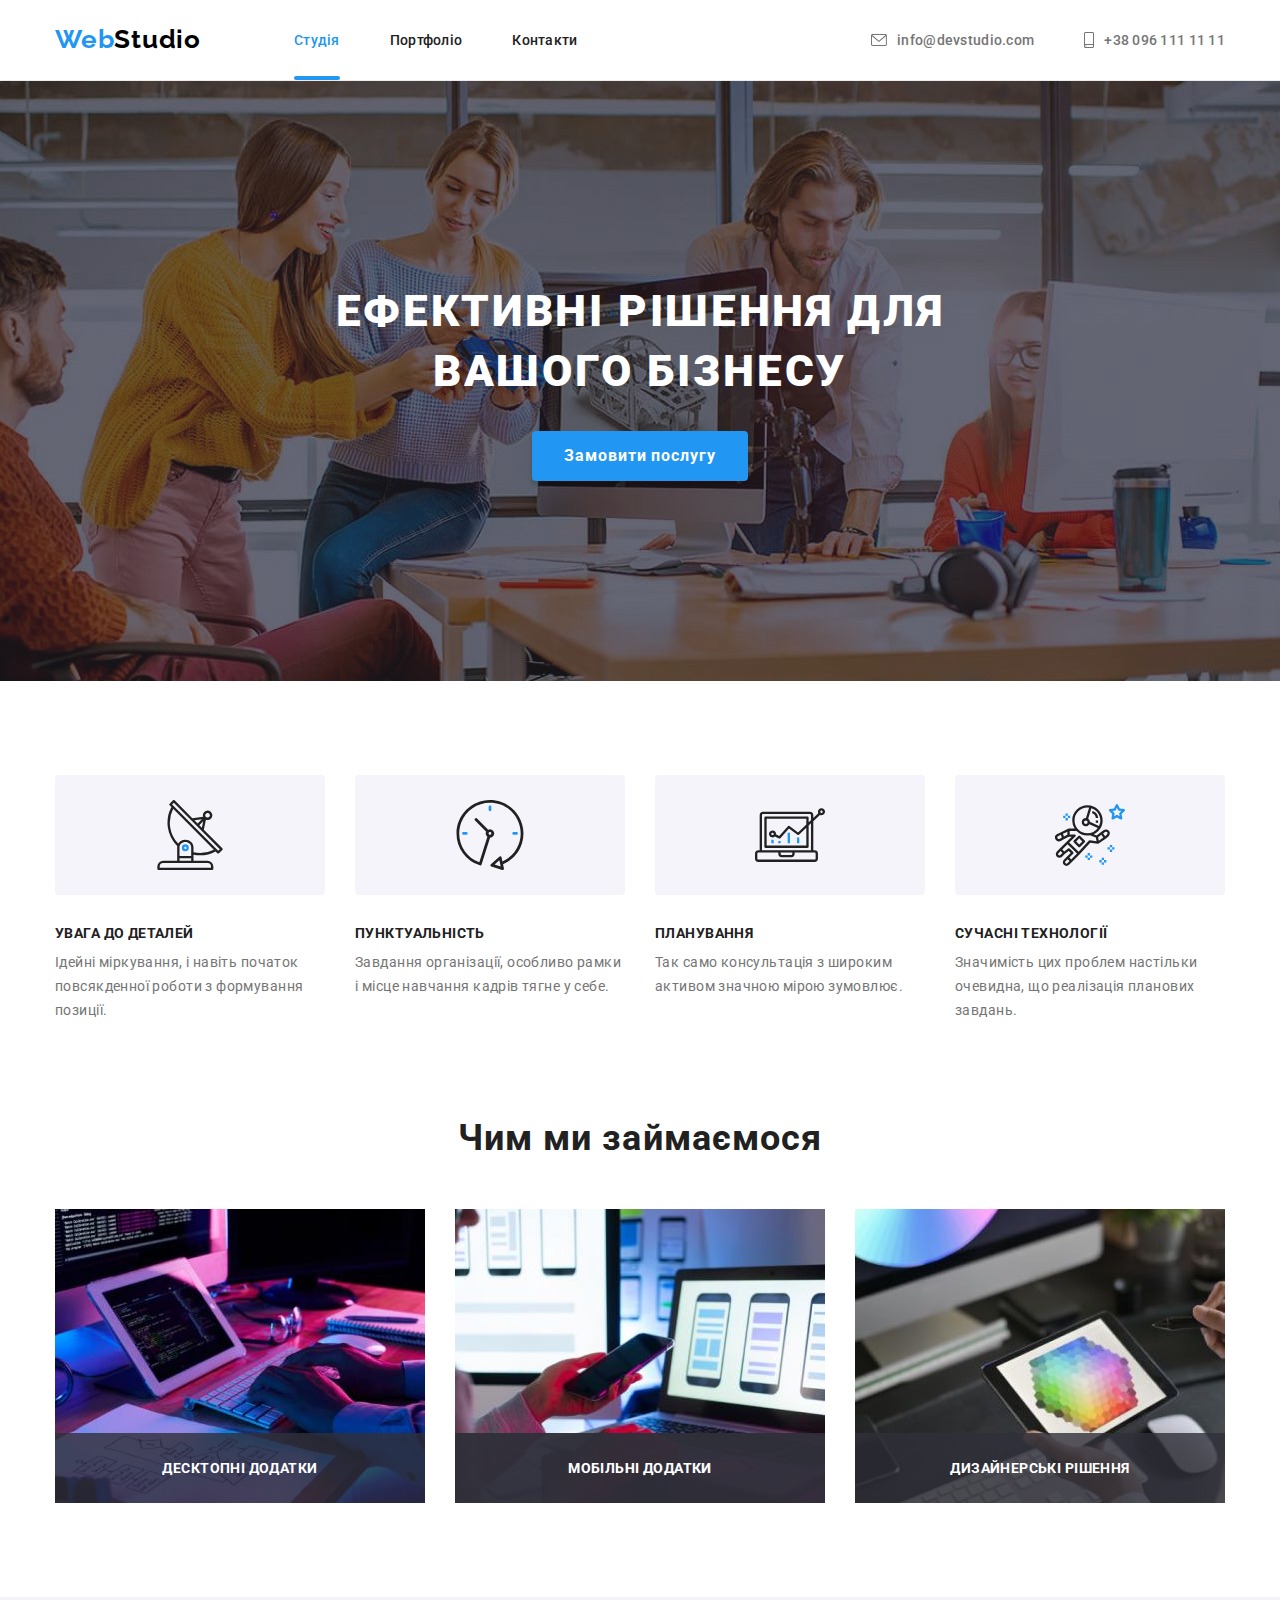
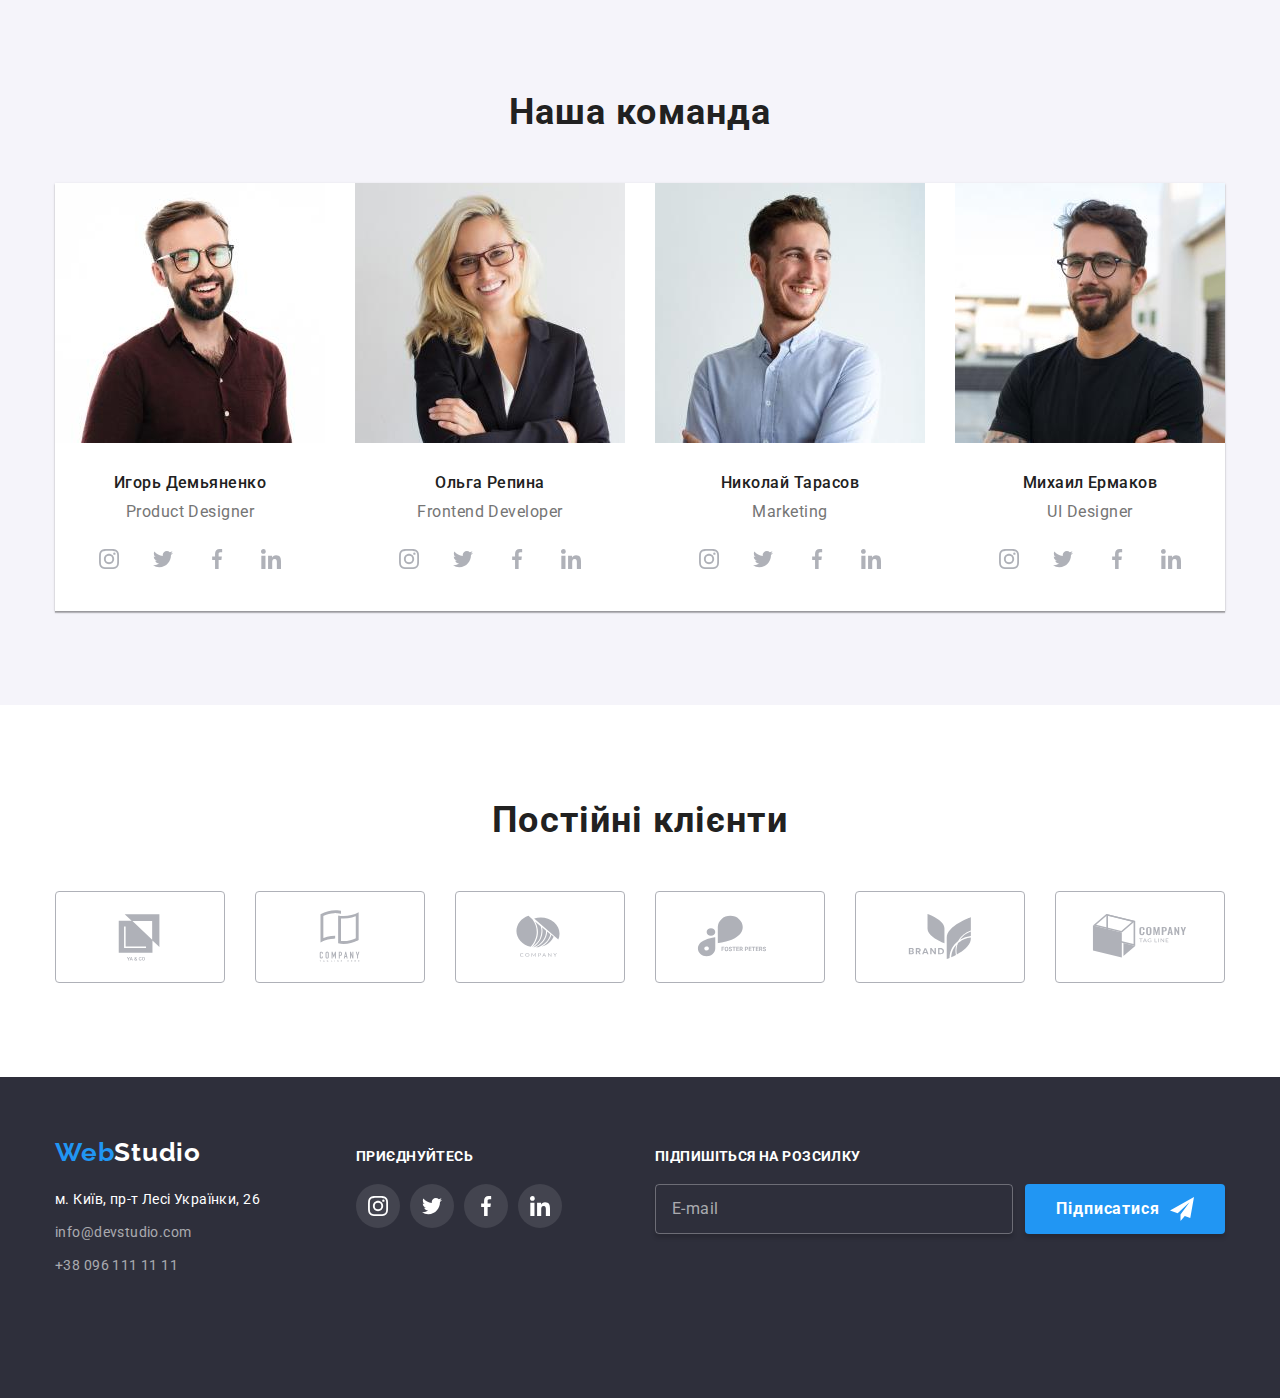
==== commit 6bcfde4e: "Update index.html" ====
--- a/index.html
+++ b/index.html
@@ -67,7 +67,7 @@
         </div>
         <button class="btn-open">
           <svg width="40" height="40">
-            <use class="btn-open__icon" href="./images/symbol-defs.svg#icon-menu_24px"></use>
+            <use class="btn-open__icon" href="./images/symbol-defs.svg#icon-menu_40px"></use>
           </svg>
         </button>
         <!-- <button class="btn-menu is-open" aria-expanded="true" aria-controls="menu-container">
--- a/css/main.min.css
+++ b/css/main.min.css
@@ -1 +1 @@
-.visually-hidden{position:absolute;white-space:nowrap;width:1px;height:1px;overflow:hidden;border:0;padding:0;clip:rect(0 0 0 0);-webkit-clip-path:inset(50%);clip-path:inset(50%);margin:-1px}h1,h2,h3,h4,h5,h6,p{margin:0}ul{margin:0;padding:0;list-style:none}a{text-decoration:none;cursor:pointer}img{display:block;max-width:100%;height:auto}address{font-style:normal}body{font-family:"roboto",sans-serif;color:#212121;background-color:#fff;letter-spacing:.03em}.section{margin:0 auto;padding-top:60px;padding-bottom:60px}@media screen and (min-width: 1200px){.section{padding-top:94px;padding-bottom:94px}}@media screen and (max-width: 1199px){.vacant{display:none}}@media screen and (max-width: 767px){.vacant-mob{display:none}}.container{width:100%;margin:0 auto;padding-left:15px;padding-right:15px;outline:1px solid red}@media screen and (min-width: 480px){.container{max-width:480px}}@media screen and (min-width: 768px){.container{max-width:768px}}@media screen and (min-width: 1200px){.container{max-width:1200px}}.container--header{display:-webkit-box;display:-ms-flexbox;display:flex;-webkit-box-orient:horizontal;-webkit-box-direction:normal;-ms-flex-direction:row;flex-direction:row;-webkit-box-align:center;-ms-flex-align:center;align-items:center;-ms-flex-wrap:nowrap;flex-wrap:nowrap}.container--hero{padding:0;display:-webkit-box;display:-ms-flexbox;display:flex;-webkit-box-orient:vertical;-webkit-box-direction:normal;-ms-flex-direction:column;flex-direction:column;-webkit-box-align:center;-ms-flex-align:center;align-items:center;-ms-flex-wrap:nowrap;flex-wrap:nowrap;width:100%}@media screen and (min-width: 450px){.container--hero{max-width:360px}}@media screen and (min-width: 1200px){.container--hero{max-width:696px}}@media screen and (min-width: 768px){.container--footer{display:-webkit-box;display:-ms-flexbox;display:flex;-webkit-box-orient:horizontal;-webkit-box-direction:normal;-ms-flex-direction:row;flex-direction:row;-webkit-box-align:baseline;-ms-flex-align:baseline;align-items:baseline;-ms-flex-wrap:wrap;flex-wrap:wrap}}@media screen and (min-width: 1200px){.container--footer{display:-webkit-box;display:-ms-flexbox;display:flex;-webkit-box-orient:horizontal;-webkit-box-direction:normal;-ms-flex-direction:row;flex-direction:row;-webkit-box-align:baseline;-ms-flex-align:baseline;align-items:baseline;-ms-flex-wrap:noWrap;flex-wrap:noWrap}}.logo{display:block;color:#2196f3;font-family:"Raleway",sans-serif;font-size:24px;font-weight:700;line-height:1.1666666667;letter-spacing:.03em}@media screen and (min-width: 1200px){.logo{font-size:26px;font-weight:700;line-height:1.1923076923;letter-spacing:.03em}}.logo--dark{color:#000}.logo--light{color:#fff}.btn{display:-webkit-box;display:-ms-flexbox;display:flex;-webkit-box-orient:horizontal;-webkit-box-direction:normal;-ms-flex-direction:row;flex-direction:row;-webkit-box-align:center;-ms-flex-align:center;align-items:center;-webkit-box-pack:center;-ms-flex-pack:center;justify-content:center;-ms-flex-wrap:nowrap;flex-wrap:nowrap;min-width:200px;height:50px;-webkit-transition:background-color 250ms cubic-bezier(0.4, 0, 0.2, 1);transition:background-color 250ms cubic-bezier(0.4, 0, 0.2, 1);border-radius:4px;border:none;font-family:inherit;color:#fff;background-color:#2196f3;-webkit-box-shadow:0px 4px 4px rgba(0,0,0,.15);box-shadow:0px 4px 4px rgba(0,0,0,.15);font-size:16px;font-weight:700;line-height:1.875;letter-spacing:.06em}.btn:hover,.btn:focus{background-color:#188ce8;-webkit-transition:background-color 250ms cubic-bezier(0.4, 0, 0.2, 1);transition:background-color 250ms cubic-bezier(0.4, 0, 0.2, 1)}.btn__icon{fill:#fff}.btn--hero{padding:10px 32px}.btn--white{min-width:73px;height:auto;padding:6px 22px;font-size:16px;font-weight:500;line-height:1.625;letter-spacing:.03em;color:#212121;background-color:#f5f4fa;-webkit-box-shadow:0px 0px 0px rgba(0,0,0,.1),0px 0px 0px rgba(0,0,0,.08),0px 0px 0px rgba(0,0,0,.12);box-shadow:0px 0px 0px rgba(0,0,0,.1),0px 0px 0px rgba(0,0,0,.08),0px 0px 0px rgba(0,0,0,.12);-webkit-transition:background-color 250ms cubic-bezier(0.4, 0, 0.2, 1),color 250ms cubic-bezier(0.4, 0, 0.2, 1),-webkit-box-shadow 250ms 250ms cubic-bezier(0.4, 0, 0.2, 1);transition:background-color 250ms cubic-bezier(0.4, 0, 0.2, 1),color 250ms cubic-bezier(0.4, 0, 0.2, 1),-webkit-box-shadow 250ms 250ms cubic-bezier(0.4, 0, 0.2, 1);transition:background-color 250ms cubic-bezier(0.4, 0, 0.2, 1),color 250ms cubic-bezier(0.4, 0, 0.2, 1),box-shadow 250ms 250ms cubic-bezier(0.4, 0, 0.2, 1);transition:background-color 250ms cubic-bezier(0.4, 0, 0.2, 1),color 250ms cubic-bezier(0.4, 0, 0.2, 1),box-shadow 250ms 250ms cubic-bezier(0.4, 0, 0.2, 1),-webkit-box-shadow 250ms 250ms cubic-bezier(0.4, 0, 0.2, 1)}.btn--white:hover,.btn--white:focus{color:#fff;background-color:#2196f3;-webkit-box-shadow:0px 0px 0px rgba(0,0,0,.1),0px 0px 0px rgba(0,0,0,.08),0px 0px 0px rgba(0,0,0,.12);box-shadow:0px 0px 0px rgba(0,0,0,.1),0px 0px 0px rgba(0,0,0,.08),0px 0px 0px rgba(0,0,0,.12);-webkit-transition:background-color 250ms cubic-bezier(0.4, 0, 0.2, 1),color 250ms cubic-bezier(0.4, 0, 0.2, 1),-webkit-box-shadow 250ms 250ms cubic-bezier(0.4, 0, 0.2, 1);transition:background-color 250ms cubic-bezier(0.4, 0, 0.2, 1),color 250ms cubic-bezier(0.4, 0, 0.2, 1),-webkit-box-shadow 250ms 250ms cubic-bezier(0.4, 0, 0.2, 1);transition:background-color 250ms cubic-bezier(0.4, 0, 0.2, 1),color 250ms cubic-bezier(0.4, 0, 0.2, 1),box-shadow 250ms 250ms cubic-bezier(0.4, 0, 0.2, 1);transition:background-color 250ms cubic-bezier(0.4, 0, 0.2, 1),color 250ms cubic-bezier(0.4, 0, 0.2, 1),box-shadow 250ms 250ms cubic-bezier(0.4, 0, 0.2, 1),-webkit-box-shadow 250ms 250ms cubic-bezier(0.4, 0, 0.2, 1)}.btn--current{color:#fff;background-color:#2196f3;-webkit-box-shadow:0px 0px 0px rgba(0,0,0,.1),0px 0px 0px rgba(0,0,0,.08),0px 0px 0px rgba(0,0,0,.12);box-shadow:0px 0px 0px rgba(0,0,0,.1),0px 0px 0px rgba(0,0,0,.08),0px 0px 0px rgba(0,0,0,.12)}.btn--icon{gap:10px;padding:10px 28px}.btn--form{margin:0 auto;padding:10px 52px;-webkit-transition:text-shadow 250ms cubic-bezier(0.4, 0, 0.2, 1);transition:text-shadow 250ms cubic-bezier(0.4, 0, 0.2, 1)}.btn--form:hover{text-shadow:0px 4px 4px rgba(0,0,0,.15);-webkit-transition:text-shadow 250ms cubic-bezier(0.4, 0, 0.2, 1);transition:text-shadow 250ms cubic-bezier(0.4, 0, 0.2, 1)}.btn-close{display:-webkit-box;display:-ms-flexbox;display:flex;-webkit-box-orient:horizontal;-webkit-box-direction:normal;-ms-flex-direction:row;flex-direction:row;-webkit-box-align:center;-ms-flex-align:center;align-items:center;-webkit-box-pack:center;-ms-flex-pack:center;justify-content:center;-ms-flex-wrap:nowrap;flex-wrap:nowrap;width:30px;height:30px;border-radius:50%;padding:0;border:1px solid rgba(0,0,0,.1);color:#000;background-color:#fff}.btn-close__icon{fill:#000}.btn-close:hover .btn-close__icon,.btn-close:focus .btn-close__icon{fill:#2196f3}.navigation__list{display:-webkit-box;display:-ms-flexbox;display:flex;-webkit-box-orient:horizontal;-webkit-box-direction:normal;-ms-flex-direction:row;flex-direction:row;-webkit-box-align:center;-ms-flex-align:center;align-items:center;-webkit-box-pack:center;-ms-flex-pack:center;justify-content:center;-ms-flex-wrap:nowrap;flex-wrap:nowrap}.navigation__item:not(:last-child){margin-right:50px}.navigation__link{display:block;padding-top:32px;padding-bottom:32px;-webkit-transition:color 250ms cubic-bezier(0.4, 0, 0.2, 1);transition:color 250ms cubic-bezier(0.4, 0, 0.2, 1);font-size:14px;font-weight:500;line-height:1.1428571429;letter-spacing:.02em;color:inherit}.navigation__link:hover,.navigation__link:focus{color:#2196f3}.navigation__link.current{color:#2196f3;cursor:pointer;position:relative}.navigation__link.current::after{content:"";position:absolute;bottom:0;display:block;width:100%;height:4px;border-radius:2px;background-color:#2196f3}.contact{display:-webkit-box;display:-ms-flexbox;display:flex;-webkit-box-orient:vertical;-webkit-box-direction:normal;-ms-flex-direction:column;flex-direction:column;-webkit-box-align:center;-ms-flex-align:center;align-items:center;gap:8px;-ms-flex-wrap:nowrap;flex-wrap:nowrap}@media screen and (min-width: 1200px){.contact{display:-webkit-box;display:-ms-flexbox;display:flex;-webkit-box-orient:vertical;-webkit-box-direction:normal;-ms-flex-direction:column;flex-direction:column;-webkit-box-align:start;-ms-flex-align:start;align-items:flex-start;gap:9px;-ms-flex-wrap:nowrap;flex-wrap:nowrap}}.contact__link{font-size:14px;line-height:1.71;letter-spacing:.03em;color:rgba(255,255,255,.6);-webkit-transition-property:color;transition-property:color;-webkit-transition-duration:250ms;transition-duration:250ms;-webkit-transition-timing-function:cubic-bezier(0.4, 0, 0.2, 1);transition-timing-function:cubic-bezier(0.4, 0, 0.2, 1)}.contact__link--post{color:#fff}.contact__link:hover,.contact__link:focus{color:#2196f3}@media screen and (min-width: 768px){.contact--header{display:-webkit-box;display:-ms-flexbox;display:flex;-webkit-box-orient:vertical;-webkit-box-direction:normal;-ms-flex-direction:column;flex-direction:column;-webkit-box-align:start;-ms-flex-align:start;align-items:flex-start;-webkit-box-pack:center;-ms-flex-pack:center;justify-content:center;gap:12px;-ms-flex-wrap:nowrap;flex-wrap:nowrap}}@media screen and (min-width: 1200px){.contact--header{display:-webkit-box;display:-ms-flexbox;display:flex;-webkit-box-orient:horizontal;-webkit-box-direction:normal;-ms-flex-direction:row;flex-direction:row;-webkit-box-align:center;-ms-flex-align:center;align-items:center;-webkit-box-pack:center;-ms-flex-pack:center;justify-content:center;gap:50px;-ms-flex-wrap:nowrap;flex-wrap:nowrap}}@media screen and (min-width: 768px)and (max-width: 1199px){.contact__link--mail{padding-top:20px;padding-bottom:0px}.contact__link--tel{padding-top:0px;padding-bottom:20px}}.contact__link--header{display:-webkit-box;display:-ms-flexbox;display:flex;-webkit-box-orient:horizontal;-webkit-box-direction:normal;-ms-flex-direction:row;flex-direction:row;-webkit-box-align:center;-ms-flex-align:center;align-items:center;-ms-flex-wrap:nowrap;flex-wrap:nowrap;font-size:14px;font-weight:500;line-height:1.1428571429;letter-spacing:.02em;color:#757575;-webkit-transition-property:color;transition-property:color;-webkit-transition-duration:250ms;transition-duration:250ms;-webkit-transition-timing-function:cubic-bezier(0.4, 0, 0.2, 1);transition-timing-function:cubic-bezier(0.4, 0, 0.2, 1)}@media screen and (min-width: 768px)and (max-width: 1199px){.contact__link--header{font-size:12px;font-weight:500;line-height:1.1666666667;letter-spacing:.02em}}@media screen and (min-width: 1200px){.contact__link--header{padding-top:32px;padding-bottom:32px}}.contact__link--header:hover,.contact__link--header:focus{color:#2196f3}.contact__icon{margin-right:10px;fill:currentColor}.social{display:-webkit-box;display:-ms-flexbox;display:flex;-webkit-box-orient:horizontal;-webkit-box-direction:normal;-ms-flex-direction:row;flex-direction:row;-webkit-box-align:center;-ms-flex-align:center;align-items:center;-webkit-box-pack:center;-ms-flex-pack:center;justify-content:center;gap:10px;-ms-flex-wrap:nowrap;flex-wrap:nowrap}.social__link{display:-webkit-box;display:-ms-flexbox;display:flex;-webkit-box-orient:horizontal;-webkit-box-direction:normal;-ms-flex-direction:row;flex-direction:row;-webkit-box-align:center;-ms-flex-align:center;align-items:center;-webkit-box-pack:center;-ms-flex-pack:center;justify-content:center;-ms-flex-wrap:nowrap;flex-wrap:nowrap;width:44px;height:44px;border-radius:50%;background-color:transpatent;-webkit-transition:background-color 250ms cubic-bezier(0.4, 0, 0.2, 1);transition:background-color 250ms cubic-bezier(0.4, 0, 0.2, 1)}.social__link:hover,.social__link:focus{background-color:#2196f3;color:#fff}.social__link:hover .social__icon,.social__link:focus .social__icon{fill:currentColor}.social__link--dark{background-color:rgba(255,255,255,.1)}.social__link--dark:hover,.social__link--dark:focus{background-color:#2196f3;-webkit-transition:background-color 250ms cubic-bezier(0.4, 0, 0.2, 1);transition:background-color 250ms cubic-bezier(0.4, 0, 0.2, 1)}.social__icon--dark{fill:#fff}.title{text-align:center;margin-bottom:30px;font-size:28px;font-weight:700;line-height:1.1785714286;letter-spacing:.03em}@media screen and (min-width: 1200px){.title{margin-bottom:50px;font-size:36px;font-weight:700;line-height:1.1666666667;letter-spacing:.03em}}.title--main{margin:0 auto 30px;text-transform:uppercase;color:#fff;font-size:24px;font-weight:900;line-height:1.5833333333;letter-spacing:.06em}@media screen and (min-width: 450px){.title--main{font-size:26px;font-weight:900;line-height:1.6153846154;letter-spacing:.06em}}@media screen and (min-width: 1200px){.title--main{font-size:44px;font-weight:900;line-height:1.3636363636;letter-spacing:.06em}}.form-users-data__wrap{margin-bottom:10px}.form-users-data__wrap--comment{margin-bottom:20px}.form-users-data__label{margin-bottom:4px;font-size:12px;font-weight:400;line-height:1.1666666667;letter-spacing:.01em;color:#757575}.form-users-data__input{width:100%;height:40px;padding:12px 42px;border:1px solid rgba(33,33,33,.2);border-radius:4px;font-size:12px;font-weight:400;line-height:1.1666666667;letter-spacing:.01em;color:#757575}.form-users-data__input--request{-webkit-transition:border-color 250ms cubic-bezier(0.4, 0, 0.2, 1);transition:border-color 250ms cubic-bezier(0.4, 0, 0.2, 1)}.form-users-data__input--comment{height:120px;resize:none;padding:12px 16px}.form-users-data__input--comment::-webkit-input-placeholder{font-size:12px;font-weight:400;line-height:1.1666666667;letter-spacing:.01em;color:rgba(117,117,117,.5)}.form-users-data__input--comment::-moz-placeholder{font-size:12px;font-weight:400;line-height:1.1666666667;letter-spacing:.01em;color:rgba(117,117,117,.5)}.form-users-data__input--comment:-ms-input-placeholder{font-size:12px;font-weight:400;line-height:1.1666666667;letter-spacing:.01em;color:rgba(117,117,117,.5)}.form-users-data__input--comment::-ms-input-placeholder{font-size:12px;font-weight:400;line-height:1.1666666667;letter-spacing:.01em;color:rgba(117,117,117,.5)}.form-users-data__input--comment::placeholder{font-size:12px;font-weight:400;line-height:1.1666666667;letter-spacing:.01em;color:rgba(117,117,117,.5)}@media screen and (min-width: 480x)and (max-width: 1199px){.form-users-data__input--comment::-webkit-input-placeholder{font-size:14px;font-weight:400;line-height:1.1428571429;letter-spacing:.01em}.form-users-data__input--comment::-moz-placeholder{font-size:14px;font-weight:400;line-height:1.1428571429;letter-spacing:.01em}.form-users-data__input--comment:-ms-input-placeholder{font-size:14px;font-weight:400;line-height:1.1428571429;letter-spacing:.01em}.form-users-data__input--comment::-ms-input-placeholder{font-size:14px;font-weight:400;line-height:1.1428571429;letter-spacing:.01em}.form-users-data__input--comment::placeholder{font-size:14px;font-weight:400;line-height:1.1428571429;letter-spacing:.01em}}.form-users-data__input--footer{height:50px;padding:12px 16px;border:1px solid rgba(255,255,255,.3);background-color:rgba(0,0,0,0);-webkit-box-shadow:0px 4px 4px rgba(0,0,0,.15);box-shadow:0px 4px 4px rgba(0,0,0,.15);color:#fff;font-size:16px;font-weight:400;line-height:1.25;letter-spacing:.03em}@media screen and (min-width: 480px){.form-users-data__input--footer{width:450px}}@media screen and (min-width: 1200px){.form-users-data__input--footer{width:358px}}.form-users-data__input--footer::-webkit-input-placeholder{font-size:16px;font-weight:400;line-height:1.25;letter-spacing:.03em;color:rgba(255,255,255,.6)}.form-users-data__input--footer::-moz-placeholder{font-size:16px;font-weight:400;line-height:1.25;letter-spacing:.03em;color:rgba(255,255,255,.6)}.form-users-data__input--footer:-ms-input-placeholder{font-size:16px;font-weight:400;line-height:1.25;letter-spacing:.03em;color:rgba(255,255,255,.6)}.form-users-data__input--footer::-ms-input-placeholder{font-size:16px;font-weight:400;line-height:1.25;letter-spacing:.03em;color:rgba(255,255,255,.6)}.form-users-data__input--footer::placeholder{font-size:16px;font-weight:400;line-height:1.25;letter-spacing:.03em;color:rgba(255,255,255,.6)}.form-users-data__wrapper{position:relative}.form-users-data__icon{position:absolute;top:50%;left:2.67%;-webkit-transform:translateY(-50%);transform:translateY(-50%);fill:#212121;-webkit-transition:fill 250ms cubic-bezier(0.4, 0, 0.2, 1);transition:fill 250ms cubic-bezier(0.4, 0, 0.2, 1)}.form-users-data__input--request:hover,.form-users-data__input--request:focus{border-color:#2196f3;cursor:pointer;-webkit-transition:border-color 250ms cubic-bezier(0.4, 0, 0.2, 1);transition:border-color 250ms cubic-bezier(0.4, 0, 0.2, 1)}.form-users-data__input--request:hover+.form-users-data__icon,.form-users-data__input--request:focus+.form-users-data__icon{fill:#2196f3;-webkit-transition:fill 250ms cubic-bezier(0.4, 0, 0.2, 1);transition:fill 250ms cubic-bezier(0.4, 0, 0.2, 1)}.form__policy{margin-bottom:30px}.policy{display:-webkit-box;display:-ms-flexbox;display:flex;-webkit-box-orient:horizontal;-webkit-box-direction:normal;-ms-flex-direction:row;flex-direction:row;-webkit-box-align:center;-ms-flex-align:center;align-items:center;-webkit-box-pack:center;-ms-flex-pack:center;justify-content:center;-ms-flex-wrap:nowrap;flex-wrap:nowrap;margin-bottom:30px}.policy__terms{margin-left:5px;color:#2196f3;border-bottom:1px solid #2196f3}.policy__label{font-size:12px;font-weight:400;line-height:1.1666666667;letter-spacing:.03em;color:#757575;display:-webkit-box;display:-ms-flexbox;display:flex;-webkit-box-orient:horizontal;-webkit-box-direction:normal;-ms-flex-direction:row;flex-direction:row;-webkit-box-align:center;-ms-flex-align:center;align-items:center;-webkit-box-pack:center;-ms-flex-pack:center;justify-content:center;-ms-flex-wrap:wrap;flex-wrap:wrap;font-size:12px;font-weight:400;line-height:1.1666666667;letter-spacing:.03em;color:#757575}@media screen and (min-width: 480px){.policy__label{display:-webkit-box;display:-ms-flexbox;display:flex;-webkit-box-orient:horizontal;-webkit-box-direction:normal;-ms-flex-direction:row;flex-direction:row;-webkit-box-align:center;-ms-flex-align:center;align-items:center;-ms-flex-wrap:nowrap;flex-wrap:nowrap}}@media screen and (min-width: 1200px){.policy__label{font-size:14px;font-weight:400;line-height:1.7142857143;letter-spacing:.03em}}.policy__label .policy__icon{display:-webkit-box;display:-ms-flexbox;display:flex;-webkit-box-orient:horizontal;-webkit-box-direction:normal;-ms-flex-direction:row;flex-direction:row;-webkit-box-align:center;-ms-flex-align:center;align-items:center;-webkit-box-pack:center;-ms-flex-pack:center;justify-content:center;-ms-flex-wrap:nowrap;flex-wrap:nowrap;width:16px;height:15px;border:2px solid #212121;border-radius:2px;margin-right:7px;-webkit-transition:background-color 250ms cubic-bezier(0.4, 0, 0.2, 1),border-color 250ms cubic-bezier(0.4, 0, 0.2, 1);transition:background-color 250ms cubic-bezier(0.4, 0, 0.2, 1),border-color 250ms cubic-bezier(0.4, 0, 0.2, 1)}.policy__icon{fill:rgba(0,0,0,0);-webkit-transition:fill 250ms cubic-bezier(0.4, 0, 0.2, 1);transition:fill 250ms cubic-bezier(0.4, 0, 0.2, 1)}.policy__check:checked+.policy__label .policy__icon{background-color:#2196f3;border-color:#2196f3}.policy__check:hover+.policy__label .policy__icon,.policy__check:focus+.policy__label .policy__icon{border-color:#2196f3;-webkit-transition:border-color 250ms cubic-bezier(0.4, 0, 0.2, 1);transition:border-color 250ms cubic-bezier(0.4, 0, 0.2, 1)}.policy__check:checked+.policy__label .policy__icon{fill:#fff}.policy__check:focus+.policy__label .policy__icon{fill:#fff;-webkit-transition:fill 250ms cubic-bezier(0.4, 0, 0.2, 1);transition:fill 250ms cubic-bezier(0.4, 0, 0.2, 1)}.backdrop{position:fixed;top:0;left:0;width:100%;min-height:100%;background-color:rgba(0,0,0,.5);opacity:1;-webkit-transition:opacity 250ms cubic-bezier(0.4, 0, 0.2, 1),visibility 250ms cubic-bezier(0.4, 0, 0.2, 1);transition:opacity 250ms cubic-bezier(0.4, 0, 0.2, 1),visibility 250ms cubic-bezier(0.4, 0, 0.2, 1)}.is-hidden{opacity:0;visibility:hidden;pointer-events:none;-webkit-transition:opacity 250ms cubic-bezier(0.4, 0, 0.2, 1) 250ms,visibility 250ms cubic-bezier(0.4, 0, 0.2, 1) 250ms;transition:opacity 250ms cubic-bezier(0.4, 0, 0.2, 1) 250ms,visibility 250ms cubic-bezier(0.4, 0, 0.2, 1) 250ms}.backdrop__modal{position:absolute;top:50%;left:50%;-webkit-transform:translate(-50%, -50%) scale(1);transform:translate(-50%, -50%) scale(1)}.modal{min-width:300px;height:auto;-webkit-transition:-webkit-transform 500ms cubic-bezier(0.4, 0, 0.2, 1);transition:-webkit-transform 500ms cubic-bezier(0.4, 0, 0.2, 1);transition:transform 500ms cubic-bezier(0.4, 0, 0.2, 1);transition:transform 500ms cubic-bezier(0.4, 0, 0.2, 1), -webkit-transform 500ms cubic-bezier(0.4, 0, 0.2, 1);padding:40px 10px;border-radius:4px;background-color:#fff;-webkit-box-shadow:0px 1px 3px rgba(0,0,0,.12),0px 1px 1px rgba(0,0,0,.14),0px 2px 1px rgba(0,0,0,.2);box-shadow:0px 1px 3px rgba(0,0,0,.12),0px 1px 1px rgba(0,0,0,.14),0px 2px 1px rgba(0,0,0,.2)}@media screen and (min-width: 480px){.modal{width:450px;height:609px;padding:40px 40px}}@media screen and (min-width: 1200px){.modal{width:528px;height:581px}}.backdrop.is-hidden .modal{-webkit-transform:translate(-50%, -50%) scale(0);transform:translate(-50%, -50%) scale(0);-webkit-transition:-webkit-transform 500ms cubic-bezier(0.4, 0, 0.2, 1);transition:-webkit-transform 500ms cubic-bezier(0.4, 0, 0.2, 1);transition:transform 500ms cubic-bezier(0.4, 0, 0.2, 1);transition:transform 500ms cubic-bezier(0.4, 0, 0.2, 1), -webkit-transform 500ms cubic-bezier(0.4, 0, 0.2, 1)}.modal__btn-close{position:absolute;top:8px;right:8px}.modal__appeal{font-size:20px;font-weight:700;line-height:1.15;letter-spacing:.03em;text-align:center;margin-bottom:12px}.header{border-bottom:1px solid #ececec;padding-top:0;padding-bottom:0}.header__logo{margin-right:auto;padding-top:16px;padding-bottom:16px}@media screen and (min-width: 768px){.header__logo{margin-right:88px;margin-left:0;padding-top:26px;padding-bottom:26px}}@media screen and (min-width: 1200px){.header__logo{margin-right:93px;margin-left:0;padding-top:24px;padding-bottom:25px}}.header__navigation{margin-left:0;margin-right:auto}.hero{background-color:hwb(235 18% 77%);background-repeat:no-repeat;background-position:center;background-size:cover;background-image:-webkit-gradient(linear, left top, left bottom, from(rgba(47, 48, 58, 0.4)), to(rgba(47, 48, 58, 0.4))),url(../images/hero-img-mob.jpg);background-image:linear-gradient(rgba(47, 48, 58, 0.4), rgba(47, 48, 58, 0.4)),url(../images/hero-img-mob.jpg);width:100%;padding:118px 20px}@media screen and (min-width: 450px){.hero{padding:118px 60px}}@media screen and (min-width: 768px){.hero{padding:118px 204px;background-image:-webkit-gradient(linear, left top, left bottom, from(rgba(47, 48, 58, 0.4)), to(rgba(47, 48, 58, 0.4))),url(../images/hero-img.jpg);background-image:linear-gradient(rgba(47, 48, 58, 0.4), rgba(47, 48, 58, 0.4)),url(../images/hero-img.jpg)}}@media screen and (min-width: 1200px){.hero{padding-top:200px;padding-bottom:200px;max-width:1600px;background-image:-webkit-gradient(linear, left top, left bottom, from(rgba(47, 48, 58, 0.4)), to(rgba(47, 48, 58, 0.4))),url(../images/hero-img.jpg);background-image:linear-gradient(rgba(47, 48, 58, 0.4), rgba(47, 48, 58, 0.4)),url(../images/hero-img.jpg)}}.features{padding-top:60px;padding-bottom:60px}@media screen and (min-width: 1200px){.features{padding-top:94px;padding-bottom:94px}}.features__list{display:-webkit-box;display:-ms-flexbox;display:flex;-webkit-box-orient:horizontal;-webkit-box-direction:normal;-ms-flex-direction:row;flex-direction:row;-webkit-box-pack:center;-ms-flex-pack:center;justify-content:center;gap:30px;-ms-flex-wrap:wrap;flex-wrap:wrap;max-width:100%}.features__item{width:100%}@media screen and (min-width: 768px){.features__item{-ms-flex-preferred-size:calc((100% - 30px)/2);flex-basis:calc((100% - 30px)/2)}}@media screen and (min-width: 1200px){.features__item{-ms-flex-preferred-size:calc((100% - 90px)/4);flex-basis:calc((100% - 90px)/4)}}.features__icon{display:-webkit-box;display:-ms-flexbox;display:flex;-webkit-box-orient:horizontal;-webkit-box-direction:normal;-ms-flex-direction:row;flex-direction:row;-webkit-box-align:center;-ms-flex-align:center;align-items:center;-webkit-box-pack:center;-ms-flex-pack:center;justify-content:center;-ms-flex-wrap:nowrap;flex-wrap:nowrap;margin-bottom:30px;height:120px;border-radius:4px;background-color:#f5f4fa}@media screen and (min-width: 768px){.features__icon{-ms-flex-preferred-size:calc((100% - 30px)/2);flex-basis:calc((100% - 30px)/2)}}@media screen and (min-width: 1200px){.features__icon{-ms-flex-preferred-size:calc((100% - 90px)/4);flex-basis:calc((100% - 90px)/4)}}.features__subtitle{margin-bottom:10px;text-transform:uppercase;font-size:14px;font-weight:700;line-height:1.1428571429;letter-spacing:.03em}@media screen and (max-width: 767px){.features__subtitle{text-align:center}}.features__descr{font-size:14px;font-weight:400;line-height:1.1428571429;letter-spacing:.03em;font-size:14px;line-height:1.71;color:#757575}.activities{padding-top:0}@media screen and (max-width: 1199px){.activities{display:none}}.activities__title{font-size:36px;font-weight:700;line-height:1.1666666667;letter-spacing:.03em;text-align:center;margin-bottom:50px}.activities-list{display:-webkit-box;display:-ms-flexbox;display:flex;-webkit-column-gap:30px;-moz-column-gap:30px;column-gap:30px}.activities-list__item{position:relative;-ms-flex-preferred-size:calc((100% - 60px)/3);flex-basis:calc((100% - 60px)/3)}.activities-wrapper{display:-webkit-box;display:-ms-flexbox;display:flex;-webkit-box-orient:horizontal;-webkit-box-direction:normal;-ms-flex-direction:row;flex-direction:row;-webkit-box-align:center;-ms-flex-align:center;align-items:center;-webkit-box-pack:center;-ms-flex-pack:center;justify-content:center;-ms-flex-wrap:nowrap;flex-wrap:nowrap;position:absolute;bottom:0%;left:0%;width:100%;min-height:70px;background-color:rgba(47,48,58,.8)}.activities-wrapper__label{font-size:14px;font-weight:700;line-height:1.1428571429;letter-spacing:.03em;text-align:center;text-transform:uppercase;color:#fff}.team{background-color:#f5f4fa}@media screen and (max-width: 480px){.team{padding-top:60px}}.team-list{background-color:#fff;-webkit-box-shadow:0px 1px 3px rgba(0,0,0,.12),0px 1px 1px rgba(0,0,0,.14),0px 2px 1px rgba(0,0,0,.2);box-shadow:0px 1px 3px rgba(0,0,0,.12),0px 1px 1px rgba(0,0,0,.14),0px 2px 1px rgba(0,0,0,.2)}@media screen and (max-width: 767px){.team-list{margin-bottom:30px}}@media screen and (min-width: 768px){.team-list{display:-webkit-box;display:-ms-flexbox;display:flex;-webkit-box-orient:horizontal;-webkit-box-direction:normal;-ms-flex-direction:row;flex-direction:row;gap:30px;-ms-flex-wrap:wrap;flex-wrap:wrap}}@media screen and (max-width: 767px){.team-list__item{width:100%}}@media screen and (min-width: 768px){.team-list__item{-ms-flex-preferred-size:calc((100% - 30px)/2);flex-basis:calc((100% - 30px)/2)}}@media screen and (min-width: 1200px){.team-list__item{-ms-flex-preferred-size:calc((100% - 90px)/4);flex-basis:calc((100% - 90px)/4)}}.team-label-wrap{padding-top:30px;padding-bottom:30px}.team-label-wrap .team-label-wrap .soc-list__icon{fill:#afb1b8;-webkit-transition:fill 250ms cubic-bezier(0.4, 0, 0.2, 1);transition:fill 250ms cubic-bezier(0.4, 0, 0.2, 1)}.team-label-wrap__title{margin-bottom:10px;text-align:center;font-size:16px;font-weight:500;line-height:1.1875;letter-spacing:.03em}.team-label-wrap__descr{text-align:center;margin-bottom:16px;font-size:16px;font-weight:400;line-height:1.1875;letter-spacing:.03em;color:#757575}.team-label-wrap .social__icon{fill:#afb1b8;-webkit-transition:fill 250ms cubic-bezier(0.4, 0, 0.2, 1);transition:fill 250ms cubic-bezier(0.4, 0, 0.2, 1)}.clients__list{display:-webkit-box;display:-ms-flexbox;display:flex;-webkit-box-align:center;-ms-flex-align:center;align-items:center;gap:30px;-ms-flex-wrap:wrap;flex-wrap:wrap}.clients__item{-ms-flex-preferred-size:calc((100% - 30px)/2);flex-basis:calc((100% - 30px)/2);height:92px}@media screen and (min-width: 768px){.clients__item{-ms-flex-preferred-size:calc((100% - 60px)/3);flex-basis:calc((100% - 60px)/3);height:92px}}@media screen and (min-width: 1200px){.clients__item{-ms-flex-preferred-size:calc((100% - 150px)/6);flex-basis:calc((100% - 150px)/6);height:92px}}.clients__link{display:-webkit-box;display:-ms-flexbox;display:flex;-webkit-box-orient:horizontal;-webkit-box-direction:normal;-ms-flex-direction:row;flex-direction:row;-webkit-box-align:center;-ms-flex-align:center;align-items:center;-webkit-box-pack:center;-ms-flex-pack:center;justify-content:center;-ms-flex-wrap:nowrap;flex-wrap:nowrap;width:100%;height:100%;border:1px solid #afb1b8;border-radius:4px;color:#afb1b8;-webkit-transition:border 250ms cubic-bezier(0.4, 0, 0.2, 1);transition:border 250ms cubic-bezier(0.4, 0, 0.2, 1)}.clients__link:hover,.clients__link:focus{border-color:#2196f3;color:#2196f3}.clients__icon{fill:currentColor;-webkit-transition:fill 250ms cubic-bezier(0.4, 0, 0.2, 1);transition:fill 250ms cubic-bezier(0.4, 0, 0.2, 1)}.clients__link:hover .clients__icon,.clients__link:focus .clients__icon{fill:currentColor;-webkit-transition:fill 250ms cubic-bezier(0.4, 0, 0.2, 1);transition:fill 250ms cubic-bezier(0.4, 0, 0.2, 1)}.footer{padding-top:60px;padding-bottom:60px;background-color:hwb(235 18% 77%);width:100%}.footer__logo,.footer__appeal{margin-bottom:20px;text-align:center}@media screen and (min-width: 1200px){.footer__logo,.footer__appeal{text-align:start}}.footer__contacts{margin-bottom:60px}@media screen and (min-width: 768px){.footer__contacts{max-width:50%;margin-right:165px;margin-left:61px}}@media screen and (min-width: 1200px){.footer__contacts{-ms-flex-preferred-size:231px;flex-basis:231px;margin-right:70px;margin-left:0}}.footer__soc{margin-bottom:60px}@media screen and (min-width: 768px)and (max-width: 1199px){.footer__soc{max-width:50%;margin-bottom:0}}@media screen and (min-width: 1200px){.footer__soc{margin-right:auto}}@media screen and (min-width: 768px)and (max-width: 1199px){.footer__subscribe{margin-left:151px}}.subscribe__form-users-data{width:100%;display:-webkit-box;display:-ms-flexbox;display:flex;-webkit-box-orient:vertical;-webkit-box-direction:normal;-ms-flex-direction:column;flex-direction:column;-webkit-box-align:center;-ms-flex-align:center;align-items:center;-webkit-box-pack:center;-ms-flex-pack:center;justify-content:center;gap:20px;-ms-flex-wrap:nowrap;flex-wrap:nowrap}@media screen and (min-width: 1200px){.subscribe__form-users-data{display:-webkit-box;display:-ms-flexbox;display:flex;-webkit-box-orient:horizontal;-webkit-box-direction:normal;-ms-flex-direction:row;flex-direction:row;-webkit-box-align:center;-ms-flex-align:center;align-items:center;-webkit-box-pack:center;-ms-flex-pack:center;justify-content:center;gap:12px;-ms-flex-wrap:nowrap;flex-wrap:nowrap}}.footer__btn{margin:0 auto}@media screen and (min-width: 1200px){.footer__btn{margin:0}}.footer__appeal{font-size:14px;font-weight:700;line-height:1.1428571429;letter-spacing:.03em;text-transform:uppercase;color:#fff;font-size:14px;font-weight:700;line-height:1.1428571429;letter-spacing:.03em}.filter-list{display:-webkit-box;display:-ms-flexbox;display:flex;-webkit-box-orient:horizontal;-webkit-box-direction:normal;-ms-flex-direction:row;flex-direction:row;-ms-flex-wrap:wrap;flex-wrap:wrap;-webkit-column-gap:8px;-moz-column-gap:8px;column-gap:8px;row-gap:15px;margin-right:124px}@media screen and (min-width: 768px){.filter-list{display:-webkit-box;display:-ms-flexbox;display:flex;-webkit-box-orient:horizontal;-webkit-box-direction:normal;-ms-flex-direction:row;flex-direction:row;-webkit-box-pack:center;-ms-flex-pack:center;justify-content:center;-ms-flex-wrap:nowrap;flex-wrap:nowrap;margin:0}}@media screen and (min-width: 768px){.filter-list__item{margin-bottom:30px}}@media screen and (min-width: 1200px){.filter-list__item{margin-bottom:50px}.filter-list__item:not(:last-child){margin-right:8px}}@media screen and (max-width: 767px){.card-list{margin-bottom:30px}}@media screen and (min-width: 768px){.card-list{display:-webkit-box;display:-ms-flexbox;display:flex;-webkit-box-orient:horizontal;-webkit-box-direction:normal;-ms-flex-direction:row;flex-direction:row;gap:30px;-ms-flex-wrap:wrap;flex-wrap:wrap}}@media screen and (max-width: 767px){.card-list__item{width:100%}}@media screen and (min-width: 768px){.card-list__item{-ms-flex-preferred-size:calc((100% - 30px)/2);flex-basis:calc((100% - 30px)/2)}}@media screen and (min-width: 1200px){.card-list__item{-ms-flex-preferred-size:calc((100% - 60px)/3);flex-basis:calc((100% - 60px)/3)}}.card-list__link{display:block;-webkit-transition:-webkit-box-shadow 250ms cubic-bezier(0.4, 0, 0.2, 1);transition:-webkit-box-shadow 250ms cubic-bezier(0.4, 0, 0.2, 1);transition:box-shadow 250ms cubic-bezier(0.4, 0, 0.2, 1);transition:box-shadow 250ms cubic-bezier(0.4, 0, 0.2, 1), -webkit-box-shadow 250ms cubic-bezier(0.4, 0, 0.2, 1)}.card-list__link:hover,.card-list__link:focus{-webkit-box-shadow:0px 1px 1px rgba(0,0,0,.12),0px 4px 4px rgba(0,0,0,.06),1px 4px 6px rgba(0,0,0,.16);box-shadow:0px 1px 1px rgba(0,0,0,.12),0px 4px 4px rgba(0,0,0,.06),1px 4px 6px rgba(0,0,0,.16);-webkit-transition:-webkit-box-shadow 250ms cubic-bezier(0.4, 0, 0.2, 1);transition:-webkit-box-shadow 250ms cubic-bezier(0.4, 0, 0.2, 1);transition:box-shadow 250ms cubic-bezier(0.4, 0, 0.2, 1);transition:box-shadow 250ms cubic-bezier(0.4, 0, 0.2, 1), -webkit-box-shadow 250ms cubic-bezier(0.4, 0, 0.2, 1)}.card-list__thumb{position:relative;overflow:hidden}.card-list__thumb-text{position:absolute;left:0%;top:0%;-webkit-transform:translateY(105%);transform:translateY(105%);-webkit-transition:-webkit-transform 250ms cubic-bezier(0.4, 0, 0.2, 1);transition:-webkit-transform 250ms cubic-bezier(0.4, 0, 0.2, 1);transition:transform 250ms cubic-bezier(0.4, 0, 0.2, 1);transition:transform 250ms cubic-bezier(0.4, 0, 0.2, 1), -webkit-transform 250ms cubic-bezier(0.4, 0, 0.2, 1);width:100%;height:100%;padding:63px 24px;background-color:rgba(33,150,243,.9);font-size:18px;font-weight:400;line-height:1.5555555556;letter-spacing:.03em;color:#fff}.card-list__link:hover .card-list__thumb-text,.card-list__link:focus .card-list__thumb-text{-webkit-transform:translateY(0%);transform:translateY(0%)}.card-list__wrap{padding:20px 24px;border:1px solid #eee;border-top:none}.card-list__item-title{margin-bottom:4px;font-size:18px;font-weight:700;line-height:2;letter-spacing:.06em;color:#212121}.card-list__item-descr{font-size:16px;font-weight:400;line-height:1.875;letter-spacing:.03em;color:#757575}/*# sourceMappingURL=main.min.css.map */+.visually-hidden{position:absolute;white-space:nowrap;width:1px;height:1px;overflow:hidden;border:0;padding:0;clip:rect(0 0 0 0);-webkit-clip-path:inset(50%);clip-path:inset(50%);margin:-1px}h1,h2,h3,h4,h5,h6,p{margin:0}ul{margin:0;padding:0;list-style:none}a{text-decoration:none;cursor:pointer}img{display:block;max-width:100%;height:auto}address{font-style:normal}body{font-family:"roboto",sans-serif;color:#212121;background-color:#fff;letter-spacing:.03em}.section{margin:0 auto;padding-top:60px;padding-bottom:60px}@media screen and (min-width: 1200px){.section{padding-top:94px;padding-bottom:94px}}@media screen and (max-width: 1199px){.vacant{display:none}}@media screen and (max-width: 767px){.vacant-mob{display:none}}.container{width:100%;margin:0 auto;padding-left:15px;padding-right:15px}@media screen and (min-width: 480px){.container{max-width:480px}}@media screen and (min-width: 768px){.container{max-width:768px}}@media screen and (min-width: 1200px){.container{max-width:1200px}}.logo{display:block;color:#2196f3;font-family:"Raleway",sans-serif;font-size:24px;font-weight:700;line-height:1.1666666667;letter-spacing:.03em}@media screen and (min-width: 1200px){.logo{font-size:26px;font-weight:700;line-height:1.1923076923;letter-spacing:.03em}}.logo--dark{color:#000}.logo--light{color:#fff}.btn{display:-webkit-box;display:-ms-flexbox;display:flex;-webkit-box-orient:horizontal;-webkit-box-direction:normal;-ms-flex-direction:row;flex-direction:row;-webkit-box-align:center;-ms-flex-align:center;align-items:center;-webkit-box-pack:center;-ms-flex-pack:center;justify-content:center;-ms-flex-wrap:nowrap;flex-wrap:nowrap;min-width:200px;height:50px;-webkit-transition:background-color 250ms cubic-bezier(0.4, 0, 0.2, 1);transition:background-color 250ms cubic-bezier(0.4, 0, 0.2, 1);border-radius:4px;border:none;font-family:inherit;color:#fff;background-color:#2196f3;-webkit-box-shadow:0px 4px 4px rgba(0,0,0,.15);box-shadow:0px 4px 4px rgba(0,0,0,.15);font-size:16px;font-weight:700;line-height:1.875;letter-spacing:.06em}.btn:hover,.btn:focus{background-color:#188ce8;-webkit-transition:background-color 250ms cubic-bezier(0.4, 0, 0.2, 1);transition:background-color 250ms cubic-bezier(0.4, 0, 0.2, 1)}.btn__icon{fill:#fff}.btn--hero{padding:10px 32px}.btn--white{min-width:73px;height:auto;padding:6px 6px;font-size:16px;font-weight:500;line-height:1.625;letter-spacing:.03em;color:#212121;background-color:#f5f4fa;-webkit-box-shadow:0px 0px 0px rgba(0,0,0,.1),0px 0px 0px rgba(0,0,0,.08),0px 0px 0px rgba(0,0,0,.12);box-shadow:0px 0px 0px rgba(0,0,0,.1),0px 0px 0px rgba(0,0,0,.08),0px 0px 0px rgba(0,0,0,.12);-webkit-transition:background-color 250ms cubic-bezier(0.4, 0, 0.2, 1),color 250ms cubic-bezier(0.4, 0, 0.2, 1),-webkit-box-shadow 250ms 250ms cubic-bezier(0.4, 0, 0.2, 1);transition:background-color 250ms cubic-bezier(0.4, 0, 0.2, 1),color 250ms cubic-bezier(0.4, 0, 0.2, 1),-webkit-box-shadow 250ms 250ms cubic-bezier(0.4, 0, 0.2, 1);transition:background-color 250ms cubic-bezier(0.4, 0, 0.2, 1),color 250ms cubic-bezier(0.4, 0, 0.2, 1),box-shadow 250ms 250ms cubic-bezier(0.4, 0, 0.2, 1);transition:background-color 250ms cubic-bezier(0.4, 0, 0.2, 1),color 250ms cubic-bezier(0.4, 0, 0.2, 1),box-shadow 250ms 250ms cubic-bezier(0.4, 0, 0.2, 1),-webkit-box-shadow 250ms 250ms cubic-bezier(0.4, 0, 0.2, 1)}@media screen and (min-width: 380px){.btn--white{padding:6px 22px}}.btn--white:hover,.btn--white:focus{color:#fff;background-color:#2196f3;-webkit-box-shadow:0px 0px 0px rgba(0,0,0,.1),0px 0px 0px rgba(0,0,0,.08),0px 0px 0px rgba(0,0,0,.12);box-shadow:0px 0px 0px rgba(0,0,0,.1),0px 0px 0px rgba(0,0,0,.08),0px 0px 0px rgba(0,0,0,.12);-webkit-transition:background-color 250ms cubic-bezier(0.4, 0, 0.2, 1),color 250ms cubic-bezier(0.4, 0, 0.2, 1),-webkit-box-shadow 250ms 250ms cubic-bezier(0.4, 0, 0.2, 1);transition:background-color 250ms cubic-bezier(0.4, 0, 0.2, 1),color 250ms cubic-bezier(0.4, 0, 0.2, 1),-webkit-box-shadow 250ms 250ms cubic-bezier(0.4, 0, 0.2, 1);transition:background-color 250ms cubic-bezier(0.4, 0, 0.2, 1),color 250ms cubic-bezier(0.4, 0, 0.2, 1),box-shadow 250ms 250ms cubic-bezier(0.4, 0, 0.2, 1);transition:background-color 250ms cubic-bezier(0.4, 0, 0.2, 1),color 250ms cubic-bezier(0.4, 0, 0.2, 1),box-shadow 250ms 250ms cubic-bezier(0.4, 0, 0.2, 1),-webkit-box-shadow 250ms 250ms cubic-bezier(0.4, 0, 0.2, 1)}.btn--current{color:#fff;background-color:#2196f3;-webkit-box-shadow:0px 0px 0px rgba(0,0,0,.1),0px 0px 0px rgba(0,0,0,.08),0px 0px 0px rgba(0,0,0,.12);box-shadow:0px 0px 0px rgba(0,0,0,.1),0px 0px 0px rgba(0,0,0,.08),0px 0px 0px rgba(0,0,0,.12)}.btn--icon{gap:10px;padding:10px 28px}.btn--form{margin:0 auto;padding:10px 52px;-webkit-transition:text-shadow 250ms cubic-bezier(0.4, 0, 0.2, 1);transition:text-shadow 250ms cubic-bezier(0.4, 0, 0.2, 1)}.btn--form:hover{text-shadow:0px 4px 4px rgba(0,0,0,.15);-webkit-transition:text-shadow 250ms cubic-bezier(0.4, 0, 0.2, 1);transition:text-shadow 250ms cubic-bezier(0.4, 0, 0.2, 1)}.btn-close{display:-webkit-box;display:-ms-flexbox;display:flex;-webkit-box-orient:horizontal;-webkit-box-direction:normal;-ms-flex-direction:row;flex-direction:row;-webkit-box-align:center;-ms-flex-align:center;align-items:center;-webkit-box-pack:center;-ms-flex-pack:center;justify-content:center;-ms-flex-wrap:nowrap;flex-wrap:nowrap;width:30px;height:30px;border-radius:50%;padding:0;border:1px solid rgba(0,0,0,.1);color:#000;background-color:rgba(0,0,0,0)}.btn-close__icon{fill:#000}.btn-close:hover .btn-close__icon,.btn-close:focus .btn-close__icon{fill:#2196f3}.btn-close--menu{width:40px;height:40px;border:none}.navigation{margin-right:auto}@media screen and (min-width: 768px){.navigation__list{display:-webkit-box;display:-ms-flexbox;display:flex;-webkit-box-orient:horizontal;-webkit-box-direction:normal;-ms-flex-direction:row;flex-direction:row;-webkit-box-align:center;-ms-flex-align:center;align-items:center;-webkit-box-pack:center;-ms-flex-pack:center;justify-content:center;-ms-flex-wrap:nowrap;flex-wrap:nowrap}}@media screen and (min-width: 768px){.navigation__item:not(:last-child){margin-right:50px}}.navigation__link{display:block;color:inherit}@media screen and (min-width: 768px){.navigation__link{padding-top:32px;padding-bottom:32px;-webkit-transition:color 250ms cubic-bezier(0.4, 0, 0.2, 1);transition:color 250ms cubic-bezier(0.4, 0, 0.2, 1);font-size:14px;font-weight:500;line-height:1.1428571429;letter-spacing:.02em}}.navigation__link:hover,.navigation__link:focus{color:#2196f3}.navigation__link.current{color:#2196f3;cursor:pointer;position:relative}@media screen and (min-width: 768px){.navigation__link.current::after{content:"";position:absolute;bottom:0;display:block;width:100%;height:4px;border-radius:2px;background-color:#2196f3}}.navigation__item--mob:not(:last-child){margin-bottom:32px}.navigation__link--mob{font-size:34px;font-weight:500;line-height:1.1764705882;letter-spacing:.02em;padding-left:10px}@media screen and (min-width: 480px){.navigation__link--mob{font-size:40px;font-weight:500;line-height:1.175;letter-spacing:.02em;padding-left:25px}}.contact{display:-webkit-box;display:-ms-flexbox;display:flex;-webkit-box-orient:vertical;-webkit-box-direction:normal;-ms-flex-direction:column;flex-direction:column;-webkit-box-align:center;-ms-flex-align:center;align-items:center;gap:8px;-ms-flex-wrap:nowrap;flex-wrap:nowrap}@media screen and (min-width: 1200px){.contact{display:-webkit-box;display:-ms-flexbox;display:flex;-webkit-box-orient:vertical;-webkit-box-direction:normal;-ms-flex-direction:column;flex-direction:column;-webkit-box-align:start;-ms-flex-align:start;align-items:flex-start;gap:9px;-ms-flex-wrap:nowrap;flex-wrap:nowrap}}@media screen and (min-width: 768px){.header__contact{display:-webkit-box;display:-ms-flexbox;display:flex;-webkit-box-orient:vertical;-webkit-box-direction:normal;-ms-flex-direction:column;flex-direction:column;-webkit-box-align:start;-ms-flex-align:start;align-items:flex-start;-webkit-box-pack:center;-ms-flex-pack:center;justify-content:center;gap:12px;-ms-flex-wrap:nowrap;flex-wrap:nowrap}}@media screen and (min-width: 1200px){.header__contact{display:-webkit-box;display:-ms-flexbox;display:flex;-webkit-box-orient:horizontal;-webkit-box-direction:normal;-ms-flex-direction:row;flex-direction:row;-webkit-box-align:center;-ms-flex-align:center;align-items:center;-webkit-box-pack:center;-ms-flex-pack:center;justify-content:center;gap:50px;-ms-flex-wrap:nowrap;flex-wrap:nowrap}}.contact__link{font-size:14px;line-height:1.71;letter-spacing:.03em;color:rgba(255,255,255,.6);-webkit-transition-property:color;transition-property:color;-webkit-transition-duration:250ms;transition-duration:250ms;-webkit-transition-timing-function:cubic-bezier(0.4, 0, 0.2, 1);transition-timing-function:cubic-bezier(0.4, 0, 0.2, 1)}.contact__link--post{color:#fff}.contact__link:hover,.contact__link:focus{color:#2196f3}@media screen and (min-width: 768px)and (max-width: 1199px){.contact__link--mail{padding-top:20px;padding-bottom:0px}.contact__link--tel{padding-top:0px;padding-bottom:20px}.contact__link--tel .contact__icon{height:14px}}.contact__link--header{color:#757575;display:-webkit-box;display:-ms-flexbox;display:flex;-webkit-box-orient:horizontal;-webkit-box-direction:normal;-ms-flex-direction:row;flex-direction:row;-webkit-box-align:center;-ms-flex-align:center;align-items:center;-ms-flex-wrap:nowrap;flex-wrap:nowrap;font-size:14px;font-weight:500;line-height:1.1428571429;letter-spacing:.02em;-webkit-transition-property:color;transition-property:color;-webkit-transition-duration:250ms;transition-duration:250ms;-webkit-transition-timing-function:cubic-bezier(0.4, 0, 0.2, 1);transition-timing-function:cubic-bezier(0.4, 0, 0.2, 1)}@media screen and (min-width: 768px)and (max-width: 1199px){.contact__link--header{font-size:12px;font-weight:500;line-height:1.1666666667;letter-spacing:.02em}}@media screen and (min-width: 1200px){.contact__link--header{padding-top:32px;padding-bottom:32px}}.contact__link--header:hover,.contact__link--header:focus{color:#2196f3}.contact__icon{margin-right:10px;fill:currentColor}.social{display:-webkit-box;display:-ms-flexbox;display:flex;-webkit-box-orient:horizontal;-webkit-box-direction:normal;-ms-flex-direction:row;flex-direction:row;-webkit-box-align:center;-ms-flex-align:center;align-items:center;-webkit-box-pack:center;-ms-flex-pack:center;justify-content:center;gap:10px;-ms-flex-wrap:nowrap;flex-wrap:nowrap}.social__link{display:-webkit-box;display:-ms-flexbox;display:flex;-webkit-box-orient:horizontal;-webkit-box-direction:normal;-ms-flex-direction:row;flex-direction:row;-webkit-box-align:center;-ms-flex-align:center;align-items:center;-webkit-box-pack:center;-ms-flex-pack:center;justify-content:center;-ms-flex-wrap:nowrap;flex-wrap:nowrap;width:44px;height:44px;border-radius:50%;background-color:transpatent;-webkit-transition:background-color 250ms cubic-bezier(0.4, 0, 0.2, 1);transition:background-color 250ms cubic-bezier(0.4, 0, 0.2, 1)}.social__link:hover,.social__link:focus{background-color:#2196f3;color:#fff}.social__link:hover .social__icon,.social__link:focus .social__icon{fill:currentColor}.social__link--dark{background-color:rgba(255,255,255,.1)}.social__link--dark:hover,.social__link--dark:focus{background-color:#2196f3;-webkit-transition:background-color 250ms cubic-bezier(0.4, 0, 0.2, 1);transition:background-color 250ms cubic-bezier(0.4, 0, 0.2, 1)}.social__icon--dark{fill:#fff}.title{text-align:center;margin-bottom:30px;font-size:28px;font-weight:700;line-height:1.1785714286;letter-spacing:.03em}@media screen and (min-width: 1200px){.title{margin-bottom:50px;font-size:36px;font-weight:700;line-height:1.1666666667;letter-spacing:.03em}}.title--main{margin-bottom:30px;text-transform:uppercase;color:#fff;font-size:24px;font-weight:900;line-height:1.5833333333;letter-spacing:.06em}@media screen and (min-width: 480px){.title--main{font-size:26px;font-weight:900;line-height:1.6153846154;letter-spacing:.06em}}@media screen and (min-width: 1200px){.title--main{font-size:44px;font-weight:900;line-height:1.3636363636;letter-spacing:.06em}}.mob-menu{position:fixed;z-index:2;top:0;left:0;width:100vw;height:100vh;background-color:#fff;top:0;padding-top:48px;padding-bottom:48px;overflow:auto}@media screen and (min-width: 767px){.mob-menu{display:none}}.mob-menu__container{height:100%;display:-webkit-box;display:-ms-flexbox;display:flex;-webkit-box-orient:vertical;-webkit-box-direction:normal;-ms-flex-direction:column;flex-direction:column;-webkit-box-pack:justify;-ms-flex-pack:justify;justify-content:space-between;-ms-flex-wrap:nowrap;flex-wrap:nowrap}.mob-menu .btn-close--menu{position:absolute;top:10px;right:0}.mob-menu__contact{-webkit-box-orient:vertical;-webkit-box-direction:reverse;-ms-flex-flow:column-reverse;flex-flow:column-reverse;-webkit-box-align:start;-ms-flex-align:start;align-items:flex-start;margin-bottom:64px}.mob-menu__contact .contact__link--mail{padding-top:10px;padding-left:10px;font-size:24px;font-weight:500;line-height:1.1666666667;letter-spacing:.02em}@media screen and (min-width: 480px){.mob-menu__contact .contact__link--mail{padding-top:16px;padding-left:25px}}.mob-menu__contact .contact__link--tel{padding-bottom:10px;padding-left:10px;color:#2196f3;font-size:26px;font-weight:500;line-height:1.1923076923;letter-spacing:.02em}@media screen and (min-width: 480px){.mob-menu__contact .contact__link--tel{padding-bottom:16px;padding-left:25px;font-size:34px;font-weight:500;line-height:1.1764705882;letter-spacing:.02em}}.menu-soc{display:-webkit-box;display:-ms-flexbox;display:flex;-webkit-box-orient:horizontal;-webkit-box-direction:normal;-ms-flex-direction:row;flex-direction:row;-webkit-box-align:center;-ms-flex-align:center;align-items:center;-webkit-box-pack:center;-ms-flex-pack:center;justify-content:center;-ms-flex-wrap:nowrap;flex-wrap:nowrap}.menu-soc__item:not(:last-child){border-right:1px solid rgba(33,33,33,.2);height:22px}.menu-soc__link{padding-left:10px;padding-right:10px;color:#2196f3;font-size:14px;font-weight:500;line-height:1.5714285714;letter-spacing:.02em}@media screen and (min-width: 380px){.menu-soc__link{font-size:18px;font-weight:500;line-height:1.2222222222;letter-spacing:.02em}}.btn-open{width:40px;height:40px;padding:0;border:none;background-color:rgba(0,0,0,0);margin-left:0}@media screen and (min-width: 768px){.btn-open{display:none}}.form-users-data__wrap{margin-bottom:10px}.form-users-data__wrap--comment{margin-bottom:20px}.form-users-data__label{margin-bottom:4px;font-size:12px;font-weight:400;line-height:1.1666666667;letter-spacing:.01em;color:#757575}.form-users-data__input{width:100%;height:40px;padding:12px 42px;border:1px solid rgba(33,33,33,.2);border-radius:4px;font-size:12px;font-weight:400;line-height:1.1666666667;letter-spacing:.01em;color:#757575}.form-users-data__input--request{-webkit-transition:border-color 250ms cubic-bezier(0.4, 0, 0.2, 1);transition:border-color 250ms cubic-bezier(0.4, 0, 0.2, 1)}.form-users-data__input--comment{height:120px;resize:none;padding:12px 16px}.form-users-data__input--comment::-webkit-input-placeholder{font-size:12px;font-weight:400;line-height:1.1666666667;letter-spacing:.01em;color:rgba(117,117,117,.5)}.form-users-data__input--comment::-moz-placeholder{font-size:12px;font-weight:400;line-height:1.1666666667;letter-spacing:.01em;color:rgba(117,117,117,.5)}.form-users-data__input--comment:-ms-input-placeholder{font-size:12px;font-weight:400;line-height:1.1666666667;letter-spacing:.01em;color:rgba(117,117,117,.5)}.form-users-data__input--comment::-ms-input-placeholder{font-size:12px;font-weight:400;line-height:1.1666666667;letter-spacing:.01em;color:rgba(117,117,117,.5)}.form-users-data__input--comment::placeholder{font-size:12px;font-weight:400;line-height:1.1666666667;letter-spacing:.01em;color:rgba(117,117,117,.5)}@media screen and (min-width: 480x)and (max-width: 1199px){.form-users-data__input--comment::-webkit-input-placeholder{font-size:14px;font-weight:400;line-height:1.1428571429;letter-spacing:.01em}.form-users-data__input--comment::-moz-placeholder{font-size:14px;font-weight:400;line-height:1.1428571429;letter-spacing:.01em}.form-users-data__input--comment:-ms-input-placeholder{font-size:14px;font-weight:400;line-height:1.1428571429;letter-spacing:.01em}.form-users-data__input--comment::-ms-input-placeholder{font-size:14px;font-weight:400;line-height:1.1428571429;letter-spacing:.01em}.form-users-data__input--comment::placeholder{font-size:14px;font-weight:400;line-height:1.1428571429;letter-spacing:.01em}}.form-users-data__input--footer{height:50px;padding:12px 16px;border:1px solid rgba(255,255,255,.3);background-color:rgba(0,0,0,0);-webkit-box-shadow:0px 4px 4px rgba(0,0,0,.15);box-shadow:0px 4px 4px rgba(0,0,0,.15);color:#fff;font-size:16px;font-weight:400;line-height:1.25;letter-spacing:.03em}@media screen and (min-width: 480px){.form-users-data__input--footer{width:450px}}@media screen and (min-width: 1200px){.form-users-data__input--footer{width:358px}}.form-users-data__input--footer::-webkit-input-placeholder{font-size:16px;font-weight:400;line-height:1.25;letter-spacing:.03em;color:rgba(255,255,255,.6)}.form-users-data__input--footer::-moz-placeholder{font-size:16px;font-weight:400;line-height:1.25;letter-spacing:.03em;color:rgba(255,255,255,.6)}.form-users-data__input--footer:-ms-input-placeholder{font-size:16px;font-weight:400;line-height:1.25;letter-spacing:.03em;color:rgba(255,255,255,.6)}.form-users-data__input--footer::-ms-input-placeholder{font-size:16px;font-weight:400;line-height:1.25;letter-spacing:.03em;color:rgba(255,255,255,.6)}.form-users-data__input--footer::placeholder{font-size:16px;font-weight:400;line-height:1.25;letter-spacing:.03em;color:rgba(255,255,255,.6)}.form-users-data__wrapper{position:relative}.form-users-data__icon{position:absolute;top:50%;left:2.67%;-webkit-transform:translateY(-50%);transform:translateY(-50%);fill:#212121;-webkit-transition:fill 250ms cubic-bezier(0.4, 0, 0.2, 1);transition:fill 250ms cubic-bezier(0.4, 0, 0.2, 1)}.form-users-data__input--request:hover,.form-users-data__input--request:focus{border-color:#2196f3;cursor:pointer;-webkit-transition:border-color 250ms cubic-bezier(0.4, 0, 0.2, 1);transition:border-color 250ms cubic-bezier(0.4, 0, 0.2, 1)}.form-users-data__input--request:hover+.form-users-data__icon,.form-users-data__input--request:focus+.form-users-data__icon{fill:#2196f3;-webkit-transition:fill 250ms cubic-bezier(0.4, 0, 0.2, 1);transition:fill 250ms cubic-bezier(0.4, 0, 0.2, 1)}.form__policy{margin-bottom:30px}.policy{display:-webkit-box;display:-ms-flexbox;display:flex;-webkit-box-orient:horizontal;-webkit-box-direction:normal;-ms-flex-direction:row;flex-direction:row;-webkit-box-align:center;-ms-flex-align:center;align-items:center;-webkit-box-pack:center;-ms-flex-pack:center;justify-content:center;-ms-flex-wrap:nowrap;flex-wrap:nowrap;margin-bottom:30px}.policy__terms{margin-left:5px;color:#2196f3;border-bottom:1px solid #2196f3}.policy__label{font-size:12px;font-weight:400;line-height:1.1666666667;letter-spacing:.03em;color:#757575;display:-webkit-box;display:-ms-flexbox;display:flex;-webkit-box-orient:horizontal;-webkit-box-direction:normal;-ms-flex-direction:row;flex-direction:row;-webkit-box-align:center;-ms-flex-align:center;align-items:center;-webkit-box-pack:center;-ms-flex-pack:center;justify-content:center;-ms-flex-wrap:wrap;flex-wrap:wrap;font-size:12px;font-weight:400;line-height:1.1666666667;letter-spacing:.03em;color:#757575}@media screen and (min-width: 480px){.policy__label{display:-webkit-box;display:-ms-flexbox;display:flex;-webkit-box-orient:horizontal;-webkit-box-direction:normal;-ms-flex-direction:row;flex-direction:row;-webkit-box-align:center;-ms-flex-align:center;align-items:center;-ms-flex-wrap:nowrap;flex-wrap:nowrap}}@media screen and (min-width: 1200px){.policy__label{font-size:14px;font-weight:400;line-height:1.7142857143;letter-spacing:.03em}}.policy__label .policy__icon{display:-webkit-box;display:-ms-flexbox;display:flex;-webkit-box-orient:horizontal;-webkit-box-direction:normal;-ms-flex-direction:row;flex-direction:row;-webkit-box-align:center;-ms-flex-align:center;align-items:center;-webkit-box-pack:center;-ms-flex-pack:center;justify-content:center;-ms-flex-wrap:nowrap;flex-wrap:nowrap;width:16px;height:15px;border:2px solid #212121;border-radius:2px;margin-right:7px;-webkit-transition:background-color 250ms cubic-bezier(0.4, 0, 0.2, 1),border-color 250ms cubic-bezier(0.4, 0, 0.2, 1);transition:background-color 250ms cubic-bezier(0.4, 0, 0.2, 1),border-color 250ms cubic-bezier(0.4, 0, 0.2, 1)}.policy__icon{fill:rgba(0,0,0,0);-webkit-transition:fill 250ms cubic-bezier(0.4, 0, 0.2, 1);transition:fill 250ms cubic-bezier(0.4, 0, 0.2, 1)}.policy__check:checked+.policy__label .policy__icon{background-color:#2196f3;border-color:#2196f3}.policy__check:hover+.policy__label .policy__icon,.policy__check:focus+.policy__label .policy__icon{border-color:#2196f3;-webkit-transition:border-color 250ms cubic-bezier(0.4, 0, 0.2, 1);transition:border-color 250ms cubic-bezier(0.4, 0, 0.2, 1)}.policy__check:checked+.policy__label .policy__icon{fill:#fff}.policy__check:focus+.policy__label .policy__icon{fill:#fff;-webkit-transition:fill 250ms cubic-bezier(0.4, 0, 0.2, 1);transition:fill 250ms cubic-bezier(0.4, 0, 0.2, 1)}.filter-list{display:-webkit-box;display:-ms-flexbox;display:flex;-webkit-box-orient:horizontal;-webkit-box-direction:normal;-ms-flex-direction:row;flex-direction:row;-ms-flex-wrap:wrap;flex-wrap:wrap;-webkit-column-gap:8px;-moz-column-gap:8px;column-gap:8px;row-gap:15px;margin-bottom:40px}@media screen and (min-width: 480px)and (max-width: 767px){.filter-list{margin-right:124px}}@media screen and (min-width: 768px){.filter-list{display:-webkit-box;display:-ms-flexbox;display:flex;-webkit-box-orient:horizontal;-webkit-box-direction:normal;-ms-flex-direction:row;flex-direction:row;-webkit-box-pack:center;-ms-flex-pack:center;justify-content:center;-ms-flex-wrap:nowrap;flex-wrap:nowrap}}@media screen and (min-width: 768px){.filter-list__item{margin-bottom:30px}}@media screen and (min-width: 1200px){.filter-list__item{margin-bottom:50px}.filter-list__item:not(:last-child){margin-right:8px}}.backdrop{position:fixed;top:0;left:0;width:100%;min-height:100%;background-color:rgba(0,0,0,.5);opacity:1;-webkit-transition:opacity 250ms cubic-bezier(0.4, 0, 0.2, 1),visibility 250ms cubic-bezier(0.4, 0, 0.2, 1);transition:opacity 250ms cubic-bezier(0.4, 0, 0.2, 1),visibility 250ms cubic-bezier(0.4, 0, 0.2, 1)}.is-hidden{opacity:0;visibility:hidden;pointer-events:none;-webkit-transition:opacity 250ms cubic-bezier(0.4, 0, 0.2, 1) 250ms,visibility 250ms cubic-bezier(0.4, 0, 0.2, 1) 250ms;transition:opacity 250ms cubic-bezier(0.4, 0, 0.2, 1) 250ms,visibility 250ms cubic-bezier(0.4, 0, 0.2, 1) 250ms}.backdrop__modal{position:absolute;top:50%;left:50%;-webkit-transform:translate(-50%, -50%) scale(1);transform:translate(-50%, -50%) scale(1)}.modal{width:95%;height:auto;-webkit-transition:-webkit-transform 500ms cubic-bezier(0.4, 0, 0.2, 1);transition:-webkit-transform 500ms cubic-bezier(0.4, 0, 0.2, 1);transition:transform 500ms cubic-bezier(0.4, 0, 0.2, 1);transition:transform 500ms cubic-bezier(0.4, 0, 0.2, 1), -webkit-transform 500ms cubic-bezier(0.4, 0, 0.2, 1);padding:40px 10px;border-radius:4px;background-color:#fff;-webkit-box-shadow:0px 1px 3px rgba(0,0,0,.12),0px 1px 1px rgba(0,0,0,.14),0px 2px 1px rgba(0,0,0,.2);box-shadow:0px 1px 3px rgba(0,0,0,.12),0px 1px 1px rgba(0,0,0,.14),0px 2px 1px rgba(0,0,0,.2)}@media screen and (min-width: 480px){.modal{width:450px;height:609px;padding:40px 40px}}@media screen and (min-width: 1200px){.modal{width:528px;height:581px}}.backdrop.is-hidden .modal{-webkit-transform:translate(-50%, -50%) scale(0);transform:translate(-50%, -50%) scale(0);-webkit-transition:-webkit-transform 500ms cubic-bezier(0.4, 0, 0.2, 1);transition:-webkit-transform 500ms cubic-bezier(0.4, 0, 0.2, 1);transition:transform 500ms cubic-bezier(0.4, 0, 0.2, 1);transition:transform 500ms cubic-bezier(0.4, 0, 0.2, 1), -webkit-transform 500ms cubic-bezier(0.4, 0, 0.2, 1)}.modal__btn-close{position:absolute;top:8px;right:8px}.modal__appeal{font-size:20px;font-weight:700;line-height:1.15;letter-spacing:.03em;text-align:center;margin-bottom:12px}.header{border-bottom:1px solid #ececec;padding-top:0;padding-bottom:0;position:relative}.header__logo{margin-right:auto;padding-top:16px;padding-bottom:16px}@media screen and (min-width: 768px){.header__logo{margin-right:88px;margin-left:0;padding-top:26px;padding-bottom:26px}}@media screen and (min-width: 1200px){.header__logo{margin-right:93px;margin-left:0;padding-top:24px;padding-bottom:25px}}.header__navigation{margin-left:0;margin-right:auto}@media screen and (max-width: 767px){.header__navigation{display:none}}@media screen and (max-width: 767px){.header__contact-wrap{display:none}}.header__container{display:-webkit-box;display:-ms-flexbox;display:flex;-webkit-box-orient:horizontal;-webkit-box-direction:normal;-ms-flex-direction:row;flex-direction:row;-webkit-box-align:center;-ms-flex-align:center;align-items:center;-webkit-box-pack:center;-ms-flex-pack:center;justify-content:center;-ms-flex-wrap:nowrap;flex-wrap:nowrap}@media screen and (min-width: 768px){.header__container{display:-webkit-box;display:-ms-flexbox;display:flex;-webkit-box-orient:horizontal;-webkit-box-direction:normal;-ms-flex-direction:row;flex-direction:row;-webkit-box-align:center;-ms-flex-align:center;align-items:center;-ms-flex-wrap:nowrap;flex-wrap:nowrap}}.hero{background-color:hwb(235 18% 77%);background-repeat:no-repeat;background-position:center;background-size:cover;width:100%;padding:118px 20px;background-image:url(../images/img-hero-bg-mob-1x.jpg)}@media(min-device-pixel-ratio: 2),(-webkit-min-device-pixel-ratio: 2),(min-resolution: 192dpi),(min-resolution: 2dppx){.hero{background-image:-webkit-gradient(linear, left top, left bottom, from(rgba(47, 48, 58, 0.4)), to(rgba(47, 48, 58, 0.4))),url(../images/img-hero-bg-mob-2x.jpg);background-image:linear-gradient(rgba(47, 48, 58, 0.4), rgba(47, 48, 58, 0.4)),url(../images/img-hero-bg-mob-2x.jpg)}}@media screen and (min-width: 480px){.hero{padding:118px 60px}}@media screen and (min-width: 768px){.hero{padding:118px 204px;background-image:-webkit-gradient(linear, left top, left bottom, from(rgba(47, 48, 58, 0.4)), to(rgba(47, 48, 58, 0.4))),url(../images/img-hero-bg-tab-1x.jpg);background-image:linear-gradient(rgba(47, 48, 58, 0.4), rgba(47, 48, 58, 0.4)),url(../images/img-hero-bg-tab-1x.jpg)}}@media screen and (min-width: 768px)and (min-device-pixel-ratio: 2),screen and (min-width: 768px)and (-webkit-min-device-pixel-ratio: 2),screen and (min-width: 768px)and (min-resolution: 192dpi),screen and (min-width: 768px)and (min-resolution: 2dppx){.hero{background-image:-webkit-gradient(linear, left top, left bottom, from(rgba(47, 48, 58, 0.4)), to(rgba(47, 48, 58, 0.4))),url(../images/img-hero-bg-tab-2x.jpg);background-image:linear-gradient(rgba(47, 48, 58, 0.4), rgba(47, 48, 58, 0.4)),url(../images/img-hero-bg-tab-2x.jpg)}}@media screen and (min-width: 1200px){.hero{padding-top:200px;padding-bottom:200px;max-width:1600px;background-image:-webkit-gradient(linear, left top, left bottom, from(rgba(47, 48, 58, 0.4)), to(rgba(47, 48, 58, 0.4))),url(../images/img-hero-bg-desk-1x.jpg);background-image:linear-gradient(rgba(47, 48, 58, 0.4), rgba(47, 48, 58, 0.4)),url(../images/img-hero-bg-desk-1x.jpg)}}@media screen and (min-width: 1200px)and (min-device-pixel-ratio: 2),screen and (min-width: 1200px)and (-webkit-min-device-pixel-ratio: 2),screen and (min-width: 1200px)and (min-resolution: 192dpi),screen and (min-width: 1200px)and (min-resolution: 2dppx){.hero{background-image:-webkit-gradient(linear, left top, left bottom, from(rgba(47, 48, 58, 0.4)), to(rgba(47, 48, 58, 0.4))),url(../images/img-hero-bg-desk-2x.jpg);background-image:linear-gradient(rgba(47, 48, 58, 0.4), rgba(47, 48, 58, 0.4)),url(../images/img-hero-bg-desk-2x.jpg)}}.hero__container{padding:0;display:-webkit-box;display:-ms-flexbox;display:flex;-webkit-box-orient:vertical;-webkit-box-direction:normal;-ms-flex-direction:column;flex-direction:column;-webkit-box-align:center;-ms-flex-align:center;align-items:center;-ms-flex-wrap:nowrap;flex-wrap:nowrap}@media screen and (min-width: 768px){.hero__container{max-width:360px}}@media screen and (min-width: 1200px){.hero__container{max-width:696px}}.features{padding-top:60px;padding-bottom:60px}@media screen and (min-width: 1200px){.features{padding-top:94px;padding-bottom:94px}}.features__list{display:-webkit-box;display:-ms-flexbox;display:flex;-webkit-box-orient:horizontal;-webkit-box-direction:normal;-ms-flex-direction:row;flex-direction:row;-webkit-box-pack:center;-ms-flex-pack:center;justify-content:center;gap:30px;-ms-flex-wrap:wrap;flex-wrap:wrap;max-width:100%}.features__item{width:100%}@media screen and (min-width: 768px){.features__item{-ms-flex-preferred-size:calc((100% - 30px)/2);flex-basis:calc((100% - 30px)/2)}}@media screen and (min-width: 1200px){.features__item{-ms-flex-preferred-size:calc((100% - 90px)/4);flex-basis:calc((100% - 90px)/4)}}.features__icon{display:-webkit-box;display:-ms-flexbox;display:flex;-webkit-box-orient:horizontal;-webkit-box-direction:normal;-ms-flex-direction:row;flex-direction:row;-webkit-box-align:center;-ms-flex-align:center;align-items:center;-webkit-box-pack:center;-ms-flex-pack:center;justify-content:center;-ms-flex-wrap:nowrap;flex-wrap:nowrap;margin-bottom:30px;height:120px;border-radius:4px;background-color:#f5f4fa}@media screen and (min-width: 768px){.features__icon{-ms-flex-preferred-size:calc((100% - 30px)/2);flex-basis:calc((100% - 30px)/2)}}@media screen and (min-width: 1200px){.features__icon{-ms-flex-preferred-size:calc((100% - 90px)/4);flex-basis:calc((100% - 90px)/4)}}.features__subtitle{margin-bottom:10px;text-transform:uppercase;font-size:14px;font-weight:700;line-height:1.1428571429;letter-spacing:.03em}@media screen and (max-width: 767px){.features__subtitle{text-align:center}}.features__descr{font-size:14px;font-weight:400;line-height:1.1428571429;letter-spacing:.03em;font-size:14px;line-height:1.71;color:#757575}.activities{padding-top:0}@media screen and (max-width: 1199px){.activities{display:none}}.activities__title{font-size:36px;font-weight:700;line-height:1.1666666667;letter-spacing:.03em;text-align:center;margin-bottom:50px}.activities-list{display:-webkit-box;display:-ms-flexbox;display:flex;-webkit-column-gap:30px;-moz-column-gap:30px;column-gap:30px}.activities-list__item{position:relative;-ms-flex-preferred-size:calc((100% - 60px)/3);flex-basis:calc((100% - 60px)/3)}.activities-wrapper{display:-webkit-box;display:-ms-flexbox;display:flex;-webkit-box-orient:horizontal;-webkit-box-direction:normal;-ms-flex-direction:row;flex-direction:row;-webkit-box-align:center;-ms-flex-align:center;align-items:center;-webkit-box-pack:center;-ms-flex-pack:center;justify-content:center;-ms-flex-wrap:nowrap;flex-wrap:nowrap;position:absolute;bottom:0%;left:0%;width:100%;min-height:70px;background-color:rgba(47,48,58,.8)}.activities-wrapper__label{font-size:14px;font-weight:700;line-height:1.1428571429;letter-spacing:.03em;text-align:center;text-transform:uppercase;color:#fff}.team{background-color:#f5f4fa}@media screen and (max-width: 480px){.team{padding-top:60px}}.team-list{background-color:#fff;-webkit-box-shadow:0px 1px 3px rgba(0,0,0,.12),0px 1px 1px rgba(0,0,0,.14),0px 2px 1px rgba(0,0,0,.2);box-shadow:0px 1px 3px rgba(0,0,0,.12),0px 1px 1px rgba(0,0,0,.14),0px 2px 1px rgba(0,0,0,.2)}@media screen and (max-width: 767px){.team-list{margin-bottom:30px}}@media screen and (min-width: 768px){.team-list{display:-webkit-box;display:-ms-flexbox;display:flex;-webkit-box-orient:horizontal;-webkit-box-direction:normal;-ms-flex-direction:row;flex-direction:row;gap:30px;-ms-flex-wrap:wrap;flex-wrap:wrap}}.team-list__item{width:100%}@media screen and (min-width: 768px){.team-list__item{-ms-flex-preferred-size:calc((100% - 30px)/2);flex-basis:calc((100% - 30px)/2)}}@media screen and (min-width: 1200px){.team-list__item{-ms-flex-preferred-size:calc((100% - 90px)/4);flex-basis:calc((100% - 90px)/4)}}.team-label-wrap{padding-top:30px;padding-bottom:30px}.team-label-wrap .team-label-wrap .soc-list__icon{fill:#afb1b8;-webkit-transition:fill 250ms cubic-bezier(0.4, 0, 0.2, 1);transition:fill 250ms cubic-bezier(0.4, 0, 0.2, 1)}.team-label-wrap__title{margin-bottom:10px;text-align:center;font-size:16px;font-weight:500;line-height:1.1875;letter-spacing:.03em}.team-label-wrap__descr{text-align:center;margin-bottom:16px;font-size:16px;font-weight:400;line-height:1.1875;letter-spacing:.03em;color:#757575}.team-label-wrap .social__icon{fill:#afb1b8;-webkit-transition:fill 250ms cubic-bezier(0.4, 0, 0.2, 1);transition:fill 250ms cubic-bezier(0.4, 0, 0.2, 1)}.clients__list{display:-webkit-box;display:-ms-flexbox;display:flex;-webkit-box-align:center;-ms-flex-align:center;align-items:center;gap:30px;-ms-flex-wrap:wrap;flex-wrap:wrap}.clients__item{-ms-flex-preferred-size:calc((100% - 30px)/2);flex-basis:calc((100% - 30px)/2);height:92px}@media screen and (min-width: 768px){.clients__item{-ms-flex-preferred-size:calc((100% - 60px)/3);flex-basis:calc((100% - 60px)/3);height:92px}}@media screen and (min-width: 1200px){.clients__item{-ms-flex-preferred-size:calc((100% - 150px)/6);flex-basis:calc((100% - 150px)/6);height:92px}}.clients__link{display:-webkit-box;display:-ms-flexbox;display:flex;-webkit-box-orient:horizontal;-webkit-box-direction:normal;-ms-flex-direction:row;flex-direction:row;-webkit-box-align:center;-ms-flex-align:center;align-items:center;-webkit-box-pack:center;-ms-flex-pack:center;justify-content:center;-ms-flex-wrap:nowrap;flex-wrap:nowrap;width:100%;height:100%;border:1px solid #afb1b8;border-radius:4px;color:#afb1b8;-webkit-transition:border 250ms cubic-bezier(0.4, 0, 0.2, 1);transition:border 250ms cubic-bezier(0.4, 0, 0.2, 1)}.clients__link:hover,.clients__link:focus{border-color:#2196f3;color:#2196f3}.clients__icon{fill:currentColor;-webkit-transition:fill 250ms cubic-bezier(0.4, 0, 0.2, 1);transition:fill 250ms cubic-bezier(0.4, 0, 0.2, 1)}.clients__link:hover .clients__icon,.clients__link:focus .clients__icon{fill:currentColor;-webkit-transition:fill 250ms cubic-bezier(0.4, 0, 0.2, 1);transition:fill 250ms cubic-bezier(0.4, 0, 0.2, 1)}.footer{padding-top:60px;padding-bottom:60px;background-color:hwb(235 18% 77%);width:100%}@media screen and (min-width: 768px){.footer__container{display:-webkit-box;display:-ms-flexbox;display:flex;-webkit-box-orient:horizontal;-webkit-box-direction:normal;-ms-flex-direction:row;flex-direction:row;-webkit-box-align:baseline;-ms-flex-align:baseline;align-items:baseline;-ms-flex-pack:distribute;justify-content:space-around;-ms-flex-wrap:wrap;flex-wrap:wrap}}@media screen and (min-width: 1200px){.footer__container{display:-webkit-box;display:-ms-flexbox;display:flex;-webkit-box-orient:horizontal;-webkit-box-direction:normal;-ms-flex-direction:row;flex-direction:row;-webkit-box-align:baseline;-ms-flex-align:baseline;align-items:baseline;-ms-flex-wrap:noWrap;flex-wrap:noWrap}}.footer__logo,.footer__appeal{margin-bottom:20px;text-align:center}@media screen and (min-width: 1200px){.footer__logo,.footer__appeal{text-align:start}}.footer__contacts{margin-bottom:60px}@media screen and (min-width: 768px){.footer__contacts{max-width:50%}}@media screen and (min-width: 1200px){.footer__contacts{-ms-flex-preferred-size:231px;flex-basis:231px;margin-right:70px;margin-left:0}}.footer__soc{margin-bottom:60px}@media screen and (min-width: 768px)and (max-width: 1199px){.footer__soc{max-width:50%;margin-bottom:0}}@media screen and (min-width: 1200px){.footer__soc{margin-right:auto}}.subscribe__form-users-data{width:100%;display:-webkit-box;display:-ms-flexbox;display:flex;-webkit-box-orient:vertical;-webkit-box-direction:normal;-ms-flex-direction:column;flex-direction:column;-webkit-box-align:center;-ms-flex-align:center;align-items:center;-webkit-box-pack:center;-ms-flex-pack:center;justify-content:center;gap:20px;-ms-flex-wrap:nowrap;flex-wrap:nowrap}@media screen and (min-width: 1200px){.subscribe__form-users-data{display:-webkit-box;display:-ms-flexbox;display:flex;-webkit-box-orient:horizontal;-webkit-box-direction:normal;-ms-flex-direction:row;flex-direction:row;-webkit-box-align:center;-ms-flex-align:center;align-items:center;-webkit-box-pack:center;-ms-flex-pack:center;justify-content:center;gap:12px;-ms-flex-wrap:nowrap;flex-wrap:nowrap}}.footer__btn{margin:0 auto}@media screen and (min-width: 1200px){.footer__btn{margin:0}}.footer__appeal{font-size:14px;font-weight:700;line-height:1.1428571429;letter-spacing:.03em;text-transform:uppercase;color:#fff;font-size:14px;font-weight:700;line-height:1.1428571429;letter-spacing:.03em}@media screen and (min-width: 768px){.card-list{display:-webkit-box;display:-ms-flexbox;display:flex;-webkit-box-orient:horizontal;-webkit-box-direction:normal;-ms-flex-direction:row;flex-direction:row;gap:30px;-ms-flex-wrap:wrap;flex-wrap:wrap}}@media screen and (max-width: 767px){.card-list__item{width:100%}.card-list__item:not(:last-child){margin-bottom:30px}}@media screen and (min-width: 768px){.card-list__item{-ms-flex-preferred-size:calc((100% - 30px)/2);flex-basis:calc((100% - 30px)/2)}}@media screen and (min-width: 1200px){.card-list__item{-ms-flex-preferred-size:calc((100% - 60px)/3);flex-basis:calc((100% - 60px)/3)}}.card-list__link{display:-webkit-box;display:-ms-flexbox;display:flex;-webkit-box-orient:vertical;-webkit-box-direction:normal;-ms-flex-direction:column;flex-direction:column;-ms-flex-wrap:nowrap;flex-wrap:nowrap;height:100%;-webkit-transition:-webkit-box-shadow 250ms cubic-bezier(0.4, 0, 0.2, 1);transition:-webkit-box-shadow 250ms cubic-bezier(0.4, 0, 0.2, 1);transition:box-shadow 250ms cubic-bezier(0.4, 0, 0.2, 1);transition:box-shadow 250ms cubic-bezier(0.4, 0, 0.2, 1), -webkit-box-shadow 250ms cubic-bezier(0.4, 0, 0.2, 1)}.card-list__link:hover,.card-list__link:focus{-webkit-box-shadow:0px 1px 1px rgba(0,0,0,.12),0px 4px 4px rgba(0,0,0,.06),1px 4px 6px rgba(0,0,0,.16);box-shadow:0px 1px 1px rgba(0,0,0,.12),0px 4px 4px rgba(0,0,0,.06),1px 4px 6px rgba(0,0,0,.16);-webkit-transition:-webkit-box-shadow 250ms cubic-bezier(0.4, 0, 0.2, 1);transition:-webkit-box-shadow 250ms cubic-bezier(0.4, 0, 0.2, 1);transition:box-shadow 250ms cubic-bezier(0.4, 0, 0.2, 1);transition:box-shadow 250ms cubic-bezier(0.4, 0, 0.2, 1), -webkit-box-shadow 250ms cubic-bezier(0.4, 0, 0.2, 1)}.card-list__thumb{position:relative;overflow:hidden}.card-list__thumb-text{position:absolute;left:0%;top:0%;-webkit-transform:translateY(105%);transform:translateY(105%);-webkit-transition:-webkit-transform 250ms cubic-bezier(0.4, 0, 0.2, 1);transition:-webkit-transform 250ms cubic-bezier(0.4, 0, 0.2, 1);transition:transform 250ms cubic-bezier(0.4, 0, 0.2, 1);transition:transform 250ms cubic-bezier(0.4, 0, 0.2, 1), -webkit-transform 250ms cubic-bezier(0.4, 0, 0.2, 1);width:100%;height:100%;padding:63px 24px;background-color:rgba(33,150,243,.9);font-size:18px;font-weight:400;line-height:1.5555555556;letter-spacing:.03em;color:#fff}.card-list__link:hover .card-list__thumb-text,.card-list__link:focus .card-list__thumb-text{-webkit-transform:translateY(0%);transform:translateY(0%)}.card-list__wrap{padding:20px 24px;border:1px solid #eee;border-top:none;-webkit-box-flex:1;-ms-flex-positive:1;flex-grow:1}.card-list__item-title{margin-bottom:4px;font-size:18px;font-weight:700;line-height:2;letter-spacing:.06em;color:#212121}.card-list__item-descr{font-size:16px;font-weight:400;line-height:1.875;letter-spacing:.03em;color:#757575}/*# sourceMappingURL=main.min.css.map */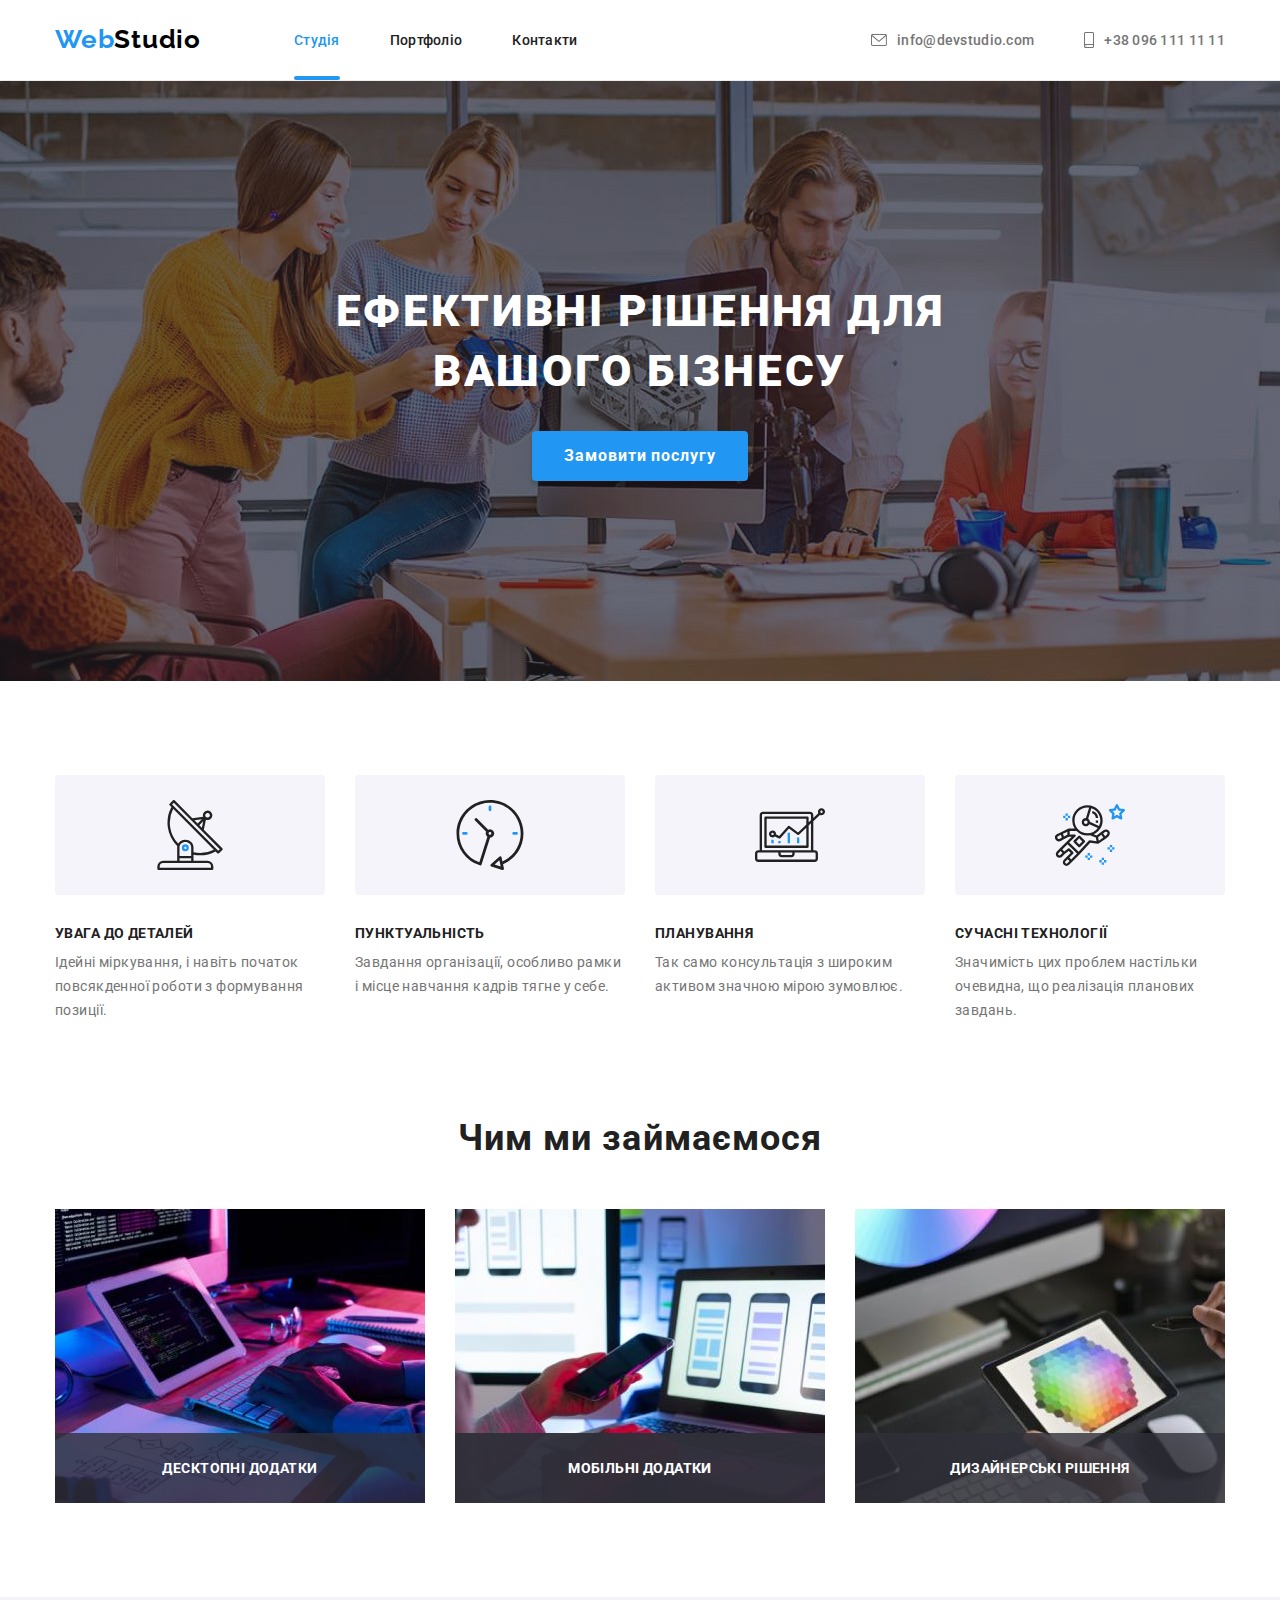
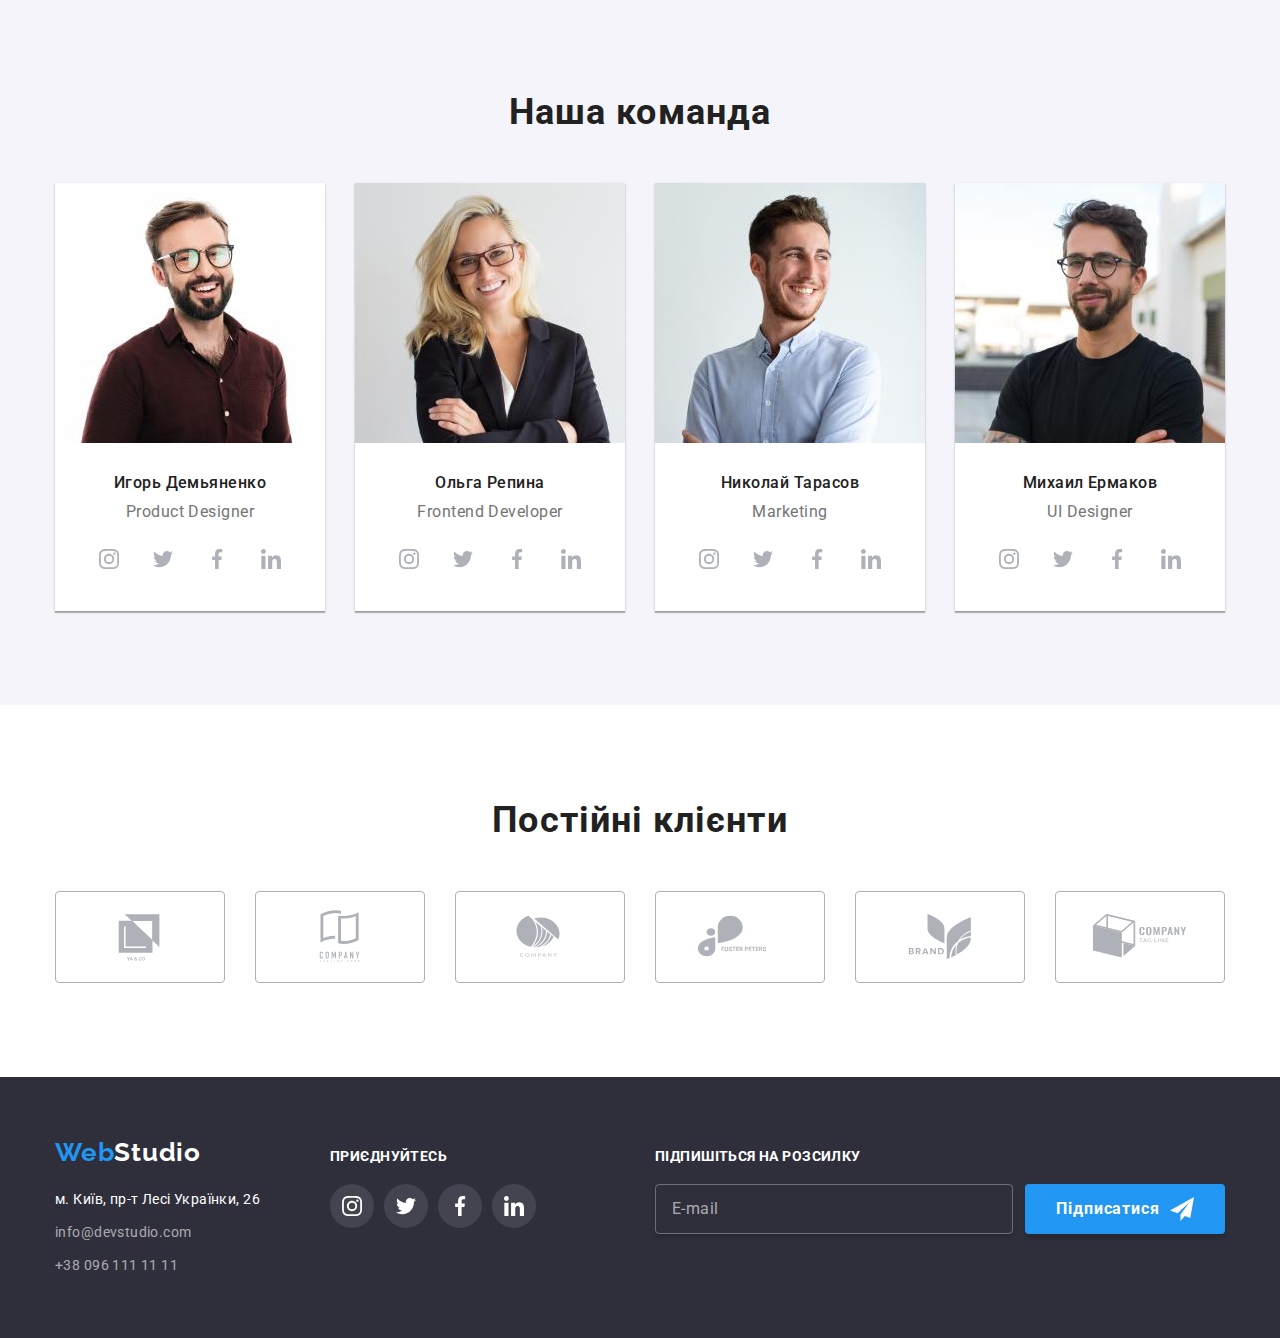
==== commit fc367e93: "Update index.html" ====
--- a/index.html
+++ b/index.html
@@ -4,6 +4,10 @@
     <meta charset="UTF-8" />
     <meta http-equiv="X-UA-Compatible" content="IE=edge" />
     <meta name="viewport" content="width=device-width, initial-scale=1.0" />
+    <meta
+      name="description"
+      content="Ми пропонуємо креативні рішення для вашого бізнесу: розробку сайтів, веб-додатків та дизайн"
+    />
     <title>goit-markup-hw-08</title>
 
     <link rel="preconnect" href="https://fonts.googleapis.com" />
@@ -16,6 +20,7 @@
       rel="stylesheet"
       href="https://cdnjs.cloudflare.com/ajax/libs/modern-normalize/1.1.0/modern-normalize.min.css"
     />
+
     <!-- <link rel="stylesheet" href="./css/style.css" /> -->
     <link rel="stylesheet" href="./css/main.min.css" />
   </head>
@@ -122,10 +127,42 @@
                 </li>
               </ul>
               <ul class="menu-soc mob-menu__menu-soc">
-                <li class="menu-soc__item"><a href="" class="menu-soc__link">Instagram</a></li>
-                <li class="menu-soc__item"><a href="" class="menu-soc__link">Twitter</a></li>
-                <li class="menu-soc__item"><a href="" class="menu-soc__link">Facebook</a></li>
-                <li class="menu-soc__item"><a href="" class="menu-soc__link">LinkedIn</a></li>
+                <li class="menu-soc__item">
+                  <a
+                    href=""
+                    target="_blank"
+                    rel="noopener noreferrer nofollow"
+                    class="menu-soc__link"
+                    >Instagram</a
+                  >
+                </li>
+                <li class="menu-soc__item">
+                  <a
+                    href=""
+                    target="_blank"
+                    rel="noopener noreferrer nofollow"
+                    class="menu-soc__link"
+                    >Twitter</a
+                  >
+                </li>
+                <li class="menu-soc__item">
+                  <a
+                    href=""
+                    target="_blank"
+                    rel="noopener noreferrer nofollow"
+                    class="menu-soc__link"
+                    >Facebook</a
+                  >
+                </li>
+                <li class="menu-soc__item">
+                  <a
+                    href=""
+                    target="_blank"
+                    rel="noopener noreferrer nofollow"
+                    class="menu-soc__link"
+                    >LinkedIn</a
+                  >
+                </li>
               </ul>
             </div>
           </div>
@@ -284,28 +321,48 @@
                 <p class="team-label-wrap__descr" lang="en">Product Designer</p>
                 <ul class="social">
                   <li class="social__item">
-                    <a href="" class="social__link">
+                    <a
+                      href=""
+                      target="_blank"
+                      rel="noopener noreferrer nofollow"
+                      class="social__link"
+                    >
                       <svg class="social__icon" width="20" height="20">
                         <use href="./images/symbol-defs.svg#icon-instagram"></use>
                       </svg>
                     </a>
                   </li>
                   <li class="social__item">
-                    <a href="" class="social__link">
+                    <a
+                      href=""
+                      target="_blank"
+                      rel="noopener noreferrer nofollow"
+                      class="social__link"
+                    >
                       <svg class="social__icon" width="20" height="20">
                         <use href="./images/symbol-defs.svg#icon-twitter"></use>
                       </svg>
                     </a>
                   </li>
                   <li class="social__item">
-                    <a href="" class="social__link">
+                    <a
+                      href=""
+                      target="_blank"
+                      rel="noopener noreferrer nofollow"
+                      class="social__link"
+                    >
                       <svg class="social__icon" width="20" height="20">
                         <use href="./images/symbol-defs.svg#icon-facebook"></use>
                       </svg>
                     </a>
                   </li>
                   <li class="social__item">
-                    <a href="" class="social__link">
+                    <a
+                      href=""
+                      target="_blank"
+                      rel="noopener noreferrer nofollow"
+                      class="social__link"
+                    >
                       <svg class="social__icon" width="20" height="20">
                         <use href="./images/symbol-defs.svg#icon-linkedin"></use>
                       </svg>
@@ -349,28 +406,48 @@
                 <p class="team-label-wrap__descr" lang="en">Frontend Developer</p>
                 <ul class="social">
                   <li class="social__item">
-                    <a href="" class="social__link">
+                    <a
+                      href=""
+                      target="_blank"
+                      rel="noopener noreferrer nofollow"
+                      class="social__link"
+                    >
                       <svg class="social__icon" width="20" height="20">
                         <use href="./images/symbol-defs.svg#icon-instagram"></use>
                       </svg>
                     </a>
                   </li>
                   <li class="social__item">
-                    <a href="" class="social__link">
+                    <a
+                      href=""
+                      target="_blank"
+                      rel="noopener noreferrer nofollow"
+                      class="social__link"
+                    >
                       <svg class="social__icon" width="20" height="20">
                         <use href="./images/symbol-defs.svg#icon-twitter"></use>
                       </svg>
                     </a>
                   </li>
                   <li class="social__item">
-                    <a href="" class="social__link">
+                    <a
+                      href=""
+                      target="_blank"
+                      rel="noopener noreferrer nofollow"
+                      class="social__link"
+                    >
                       <svg class="social__icon" width="20" height="20">
                         <use href="./images/symbol-defs.svg#icon-facebook"></use>
                       </svg>
                     </a>
                   </li>
                   <li class="social__item">
-                    <a href="" class="social__link">
+                    <a
+                      href=""
+                      target="_blank"
+                      rel="noopener noreferrer nofollow"
+                      class="social__link"
+                    >
                       <svg class="social__icon" width="20" height="20">
                         <use href="./images/symbol-defs.svg#icon-linkedin"></use>
                       </svg>
@@ -414,28 +491,48 @@
                 <p class="team-label-wrap__descr" lang="en">Marketing</p>
                 <ul class="social">
                   <li class="social__item">
-                    <a href="" class="social__link">
+                    <a
+                      href=""
+                      target="_blank"
+                      rel="noopener noreferrer nofollow"
+                      class="social__link"
+                    >
                       <svg class="social__icon" width="20" height="20">
                         <use href="./images/symbol-defs.svg#icon-instagram"></use>
                       </svg>
                     </a>
                   </li>
                   <li class="social__item">
-                    <a href="" class="social__link">
+                    <a
+                      href=""
+                      target="_blank"
+                      rel="noopener noreferrer nofollow"
+                      class="social__link"
+                    >
                       <svg class="social__icon" width="20" height="20">
                         <use href="./images/symbol-defs.svg#icon-twitter"></use>
                       </svg>
                     </a>
                   </li>
                   <li class="social__item">
-                    <a href="" class="social__link">
+                    <a
+                      href=""
+                      target="_blank"
+                      rel="noopener noreferrer nofollow"
+                      class="social__link"
+                    >
                       <svg class="social__icon" width="20" height="20">
                         <use href="./images/symbol-defs.svg#icon-facebook"></use>
                       </svg>
                     </a>
                   </li>
                   <li class="social__item">
-                    <a href="" class="social__link">
+                    <a
+                      href=""
+                      target="_blank"
+                      rel="noopener noreferrer nofollow"
+                      class="social__link"
+                    >
                       <svg class="social__icon" width="20" height="20">
                         <use href="./images/symbol-defs.svg#icon-linkedin"></use>
                       </svg>
@@ -469,28 +566,48 @@
                 <p class="team-label-wrap__descr" lang="en">UI Designer</p>
                 <ul class="social">
                   <li class="social__item">
-                    <a href="" class="social__link">
+                    <a
+                      href=""
+                      target="_blank"
+                      rel="noopener noreferrer nofollow"
+                      class="social__link"
+                    >
                       <svg class="social__icon" width="20" height="20">
                         <use href="./images/symbol-defs.svg#icon-instagram"></use>
                       </svg>
                     </a>
                   </li>
                   <li class="social__item">
-                    <a href="" class="social__link">
+                    <a
+                      href=""
+                      target="_blank"
+                      rel="noopener noreferrer nofollow"
+                      class="social__link"
+                    >
                       <svg class="social__icon" width="20" height="20">
                         <use href="./images/symbol-defs.svg#icon-twitter"></use>
                       </svg>
                     </a>
                   </li>
                   <li class="social__item">
-                    <a href="" class="social__link">
+                    <a
+                      href=""
+                      target="_blank"
+                      rel="noopener noreferrer nofollow"
+                      class="social__link"
+                    >
                       <svg class="social__icon" width="20" height="20">
                         <use href="./images/symbol-defs.svg#icon-facebook"></use>
                       </svg>
                     </a>
                   </li>
                   <li class="social__item">
-                    <a href="" class="social__link">
+                    <a
+                      href=""
+                      target="_blank"
+                      rel="noopener noreferrer nofollow"
+                      class="social__link"
+                    >
                       <svg class="social__icon" width="20" height="20">
                         <use href="./images/symbol-defs.svg#icon-linkedin"></use>
                       </svg>
@@ -507,42 +624,42 @@
           <h2 class="clients__title title">Постійні клієнти</h2>
           <ul class="clients__list">
             <li class="clients__item">
-              <a href="" class="clients__link">
+              <a href="" target="_blank" rel="noopener noreferrer nofollow" class="clients__link">
                 <svg class="clients__icon" width="106" height="60">
                   <use href="./images/symbol-defs.svg#icon-1"></use>
                 </svg>
               </a>
             </li>
             <li class="clients__item">
-              <a href="" class="clients__link">
+              <a href="" target="_blank" rel="noopener noreferrer nofollow" class="clients__link">
                 <svg class="clients__icon" width="106" height="60">
                   <use href="./images/symbol-defs.svg#icon-2"></use>
                 </svg>
               </a>
             </li>
             <li class="clients__item">
-              <a href="" class="clients__link">
+              <a href="" target="_blank" rel="noopener noreferrer nofollow" class="clients__link">
                 <svg class="clients__icon" width="106" height="60">
                   <use href="./images/symbol-defs.svg#icon-3"></use>
                 </svg>
               </a>
             </li>
             <li class="clients__item">
-              <a href="" class="clients__link">
+              <a href="" target="_blank" rel="noopener noreferrer nofollow" class="clients__link">
                 <svg class="clients__icon" width="106" height="60">
                   <use href="./images/symbol-defs.svg#icon-4"></use>
                 </svg>
               </a>
             </li>
             <li class="clients__item">
-              <a href="" class="clients__link">
+              <a href="" target="_blank" rel="noopener noreferrer nofollow" class="clients__link">
                 <svg class="clients__icon" width="106" height="60">
                   <use href="./images/symbol-defs.svg#icon-5"></use>
                 </svg>
               </a>
             </li>
             <li class="clients__item">
-              <a href="" class="clients__link">
+              <a href="" target="_blank" rel="noopener noreferrer nofollow" class="clients__link">
                 <svg class="clients__icon" width="106" height="60">
                   <use href="./images/symbol-defs.svg#icon-6"></use>
                 </svg>
@@ -584,28 +701,48 @@
           <p class="footer__appeal">приєднуйтесь</p>
           <ul class="social footer__social">
             <li class="social__item">
-              <a href="" class="social__link social__link--dark">
+              <a
+                href=""
+                target="_blank"
+                rel="noopener noreferrer nofollow"
+                class="social__link social__link--dark"
+              >
                 <svg class="social__icon social__icon--dark" width="20" height="20">
                   <use href="./images/symbol-defs.svg#icon-instagram"></use>
                 </svg>
               </a>
             </li>
             <li class="social__item">
-              <a href="" class="social__link social__link--dark">
+              <a
+                href=""
+                target="_blank"
+                rel="noopener noreferrer nofollow"
+                class="social__link social__link--dark"
+              >
                 <svg class="social__icon social__icon--dark" width="20" height="20">
                   <use href="./images/symbol-defs.svg#icon-twitter"></use>
                 </svg>
               </a>
             </li>
             <li class="social__item">
-              <a href="" class="social__link social__link--dark">
+              <a
+                href=""
+                target="_blank"
+                rel="noopener noreferrer nofollow"
+                class="social__link social__link--dark"
+              >
                 <svg class="social__icon social__icon--dark" width="20" height="20">
                   <use href="./images/symbol-defs.svg#icon-facebook"></use>
                 </svg>
               </a>
             </li>
             <li class="social__item">
-              <a href="" class="social__link social__link--dark">
+              <a
+                href=""
+                target="_blank"
+                rel="noopener noreferrer nofollow"
+                class="social__link social__link--dark"
+              >
                 <svg class="social__icon social__icon--dark" width="20" height="20">
                   <use href="./images/symbol-defs.svg#icon-linkedin"></use>
                 </svg>
--- a/css/main.min.css
+++ b/css/main.min.css
@@ -1 +1 @@
-.visually-hidden{position:absolute;white-space:nowrap;width:1px;height:1px;overflow:hidden;border:0;padding:0;clip:rect(0 0 0 0);-webkit-clip-path:inset(50%);clip-path:inset(50%);margin:-1px}h1,h2,h3,h4,h5,h6,p{margin:0}ul{margin:0;padding:0;list-style:none}a{text-decoration:none;cursor:pointer}img{display:block;max-width:100%;height:auto}address{font-style:normal}body{font-family:"roboto",sans-serif;color:#212121;background-color:#fff;letter-spacing:.03em}.section{margin:0 auto;padding-top:60px;padding-bottom:60px}@media screen and (min-width: 1200px){.section{padding-top:94px;padding-bottom:94px}}@media screen and (max-width: 1199px){.vacant{display:none}}@media screen and (max-width: 767px){.vacant-mob{display:none}}.container{width:100%;margin:0 auto;padding-left:15px;padding-right:15px}@media screen and (min-width: 480px){.container{max-width:480px}}@media screen and (min-width: 768px){.container{max-width:768px}}@media screen and (min-width: 1200px){.container{max-width:1200px}}.logo{display:block;color:#2196f3;font-family:"Raleway",sans-serif;font-size:24px;font-weight:700;line-height:1.1666666667;letter-spacing:.03em}@media screen and (min-width: 1200px){.logo{font-size:26px;font-weight:700;line-height:1.1923076923;letter-spacing:.03em}}.logo--dark{color:#000}.logo--light{color:#fff}.btn{display:-webkit-box;display:-ms-flexbox;display:flex;-webkit-box-orient:horizontal;-webkit-box-direction:normal;-ms-flex-direction:row;flex-direction:row;-webkit-box-align:center;-ms-flex-align:center;align-items:center;-webkit-box-pack:center;-ms-flex-pack:center;justify-content:center;-ms-flex-wrap:nowrap;flex-wrap:nowrap;min-width:200px;height:50px;-webkit-transition:background-color 250ms cubic-bezier(0.4, 0, 0.2, 1);transition:background-color 250ms cubic-bezier(0.4, 0, 0.2, 1);border-radius:4px;border:none;font-family:inherit;color:#fff;background-color:#2196f3;-webkit-box-shadow:0px 4px 4px rgba(0,0,0,.15);box-shadow:0px 4px 4px rgba(0,0,0,.15);font-size:16px;font-weight:700;line-height:1.875;letter-spacing:.06em}.btn:hover,.btn:focus{background-color:#188ce8;-webkit-transition:background-color 250ms cubic-bezier(0.4, 0, 0.2, 1);transition:background-color 250ms cubic-bezier(0.4, 0, 0.2, 1)}.btn__icon{fill:#fff}.btn--hero{padding:10px 32px}.btn--white{min-width:73px;height:auto;padding:6px 6px;font-size:16px;font-weight:500;line-height:1.625;letter-spacing:.03em;color:#212121;background-color:#f5f4fa;-webkit-box-shadow:0px 0px 0px rgba(0,0,0,.1),0px 0px 0px rgba(0,0,0,.08),0px 0px 0px rgba(0,0,0,.12);box-shadow:0px 0px 0px rgba(0,0,0,.1),0px 0px 0px rgba(0,0,0,.08),0px 0px 0px rgba(0,0,0,.12);-webkit-transition:background-color 250ms cubic-bezier(0.4, 0, 0.2, 1),color 250ms cubic-bezier(0.4, 0, 0.2, 1),-webkit-box-shadow 250ms 250ms cubic-bezier(0.4, 0, 0.2, 1);transition:background-color 250ms cubic-bezier(0.4, 0, 0.2, 1),color 250ms cubic-bezier(0.4, 0, 0.2, 1),-webkit-box-shadow 250ms 250ms cubic-bezier(0.4, 0, 0.2, 1);transition:background-color 250ms cubic-bezier(0.4, 0, 0.2, 1),color 250ms cubic-bezier(0.4, 0, 0.2, 1),box-shadow 250ms 250ms cubic-bezier(0.4, 0, 0.2, 1);transition:background-color 250ms cubic-bezier(0.4, 0, 0.2, 1),color 250ms cubic-bezier(0.4, 0, 0.2, 1),box-shadow 250ms 250ms cubic-bezier(0.4, 0, 0.2, 1),-webkit-box-shadow 250ms 250ms cubic-bezier(0.4, 0, 0.2, 1)}@media screen and (min-width: 380px){.btn--white{padding:6px 22px}}.btn--white:hover,.btn--white:focus{color:#fff;background-color:#2196f3;-webkit-box-shadow:0px 0px 0px rgba(0,0,0,.1),0px 0px 0px rgba(0,0,0,.08),0px 0px 0px rgba(0,0,0,.12);box-shadow:0px 0px 0px rgba(0,0,0,.1),0px 0px 0px rgba(0,0,0,.08),0px 0px 0px rgba(0,0,0,.12);-webkit-transition:background-color 250ms cubic-bezier(0.4, 0, 0.2, 1),color 250ms cubic-bezier(0.4, 0, 0.2, 1),-webkit-box-shadow 250ms 250ms cubic-bezier(0.4, 0, 0.2, 1);transition:background-color 250ms cubic-bezier(0.4, 0, 0.2, 1),color 250ms cubic-bezier(0.4, 0, 0.2, 1),-webkit-box-shadow 250ms 250ms cubic-bezier(0.4, 0, 0.2, 1);transition:background-color 250ms cubic-bezier(0.4, 0, 0.2, 1),color 250ms cubic-bezier(0.4, 0, 0.2, 1),box-shadow 250ms 250ms cubic-bezier(0.4, 0, 0.2, 1);transition:background-color 250ms cubic-bezier(0.4, 0, 0.2, 1),color 250ms cubic-bezier(0.4, 0, 0.2, 1),box-shadow 250ms 250ms cubic-bezier(0.4, 0, 0.2, 1),-webkit-box-shadow 250ms 250ms cubic-bezier(0.4, 0, 0.2, 1)}.btn--current{color:#fff;background-color:#2196f3;-webkit-box-shadow:0px 0px 0px rgba(0,0,0,.1),0px 0px 0px rgba(0,0,0,.08),0px 0px 0px rgba(0,0,0,.12);box-shadow:0px 0px 0px rgba(0,0,0,.1),0px 0px 0px rgba(0,0,0,.08),0px 0px 0px rgba(0,0,0,.12)}.btn--icon{gap:10px;padding:10px 28px}.btn--form{margin:0 auto;padding:10px 52px;-webkit-transition:text-shadow 250ms cubic-bezier(0.4, 0, 0.2, 1);transition:text-shadow 250ms cubic-bezier(0.4, 0, 0.2, 1)}.btn--form:hover{text-shadow:0px 4px 4px rgba(0,0,0,.15);-webkit-transition:text-shadow 250ms cubic-bezier(0.4, 0, 0.2, 1);transition:text-shadow 250ms cubic-bezier(0.4, 0, 0.2, 1)}.btn-close{display:-webkit-box;display:-ms-flexbox;display:flex;-webkit-box-orient:horizontal;-webkit-box-direction:normal;-ms-flex-direction:row;flex-direction:row;-webkit-box-align:center;-ms-flex-align:center;align-items:center;-webkit-box-pack:center;-ms-flex-pack:center;justify-content:center;-ms-flex-wrap:nowrap;flex-wrap:nowrap;width:30px;height:30px;border-radius:50%;padding:0;border:1px solid rgba(0,0,0,.1);color:#000;background-color:rgba(0,0,0,0)}.btn-close__icon{fill:#000}.btn-close:hover .btn-close__icon,.btn-close:focus .btn-close__icon{fill:#2196f3}.btn-close--menu{width:40px;height:40px;border:none}.navigation{margin-right:auto}@media screen and (min-width: 768px){.navigation__list{display:-webkit-box;display:-ms-flexbox;display:flex;-webkit-box-orient:horizontal;-webkit-box-direction:normal;-ms-flex-direction:row;flex-direction:row;-webkit-box-align:center;-ms-flex-align:center;align-items:center;-webkit-box-pack:center;-ms-flex-pack:center;justify-content:center;-ms-flex-wrap:nowrap;flex-wrap:nowrap}}@media screen and (min-width: 768px){.navigation__item:not(:last-child){margin-right:50px}}.navigation__link{display:block;color:inherit}@media screen and (min-width: 768px){.navigation__link{padding-top:32px;padding-bottom:32px;-webkit-transition:color 250ms cubic-bezier(0.4, 0, 0.2, 1);transition:color 250ms cubic-bezier(0.4, 0, 0.2, 1);font-size:14px;font-weight:500;line-height:1.1428571429;letter-spacing:.02em}}.navigation__link:hover,.navigation__link:focus{color:#2196f3}.navigation__link.current{color:#2196f3;cursor:pointer;position:relative}@media screen and (min-width: 768px){.navigation__link.current::after{content:"";position:absolute;bottom:0;display:block;width:100%;height:4px;border-radius:2px;background-color:#2196f3}}.navigation__item--mob:not(:last-child){margin-bottom:32px}.navigation__link--mob{font-size:34px;font-weight:500;line-height:1.1764705882;letter-spacing:.02em;padding-left:10px}@media screen and (min-width: 480px){.navigation__link--mob{font-size:40px;font-weight:500;line-height:1.175;letter-spacing:.02em;padding-left:25px}}.contact{display:-webkit-box;display:-ms-flexbox;display:flex;-webkit-box-orient:vertical;-webkit-box-direction:normal;-ms-flex-direction:column;flex-direction:column;-webkit-box-align:center;-ms-flex-align:center;align-items:center;gap:8px;-ms-flex-wrap:nowrap;flex-wrap:nowrap}@media screen and (min-width: 1200px){.contact{display:-webkit-box;display:-ms-flexbox;display:flex;-webkit-box-orient:vertical;-webkit-box-direction:normal;-ms-flex-direction:column;flex-direction:column;-webkit-box-align:start;-ms-flex-align:start;align-items:flex-start;gap:9px;-ms-flex-wrap:nowrap;flex-wrap:nowrap}}@media screen and (min-width: 768px){.header__contact{display:-webkit-box;display:-ms-flexbox;display:flex;-webkit-box-orient:vertical;-webkit-box-direction:normal;-ms-flex-direction:column;flex-direction:column;-webkit-box-align:start;-ms-flex-align:start;align-items:flex-start;-webkit-box-pack:center;-ms-flex-pack:center;justify-content:center;gap:12px;-ms-flex-wrap:nowrap;flex-wrap:nowrap}}@media screen and (min-width: 1200px){.header__contact{display:-webkit-box;display:-ms-flexbox;display:flex;-webkit-box-orient:horizontal;-webkit-box-direction:normal;-ms-flex-direction:row;flex-direction:row;-webkit-box-align:center;-ms-flex-align:center;align-items:center;-webkit-box-pack:center;-ms-flex-pack:center;justify-content:center;gap:50px;-ms-flex-wrap:nowrap;flex-wrap:nowrap}}.contact__link{font-size:14px;line-height:1.71;letter-spacing:.03em;color:rgba(255,255,255,.6);-webkit-transition-property:color;transition-property:color;-webkit-transition-duration:250ms;transition-duration:250ms;-webkit-transition-timing-function:cubic-bezier(0.4, 0, 0.2, 1);transition-timing-function:cubic-bezier(0.4, 0, 0.2, 1)}.contact__link--post{color:#fff}.contact__link:hover,.contact__link:focus{color:#2196f3}@media screen and (min-width: 768px)and (max-width: 1199px){.contact__link--mail{padding-top:20px;padding-bottom:0px}.contact__link--tel{padding-top:0px;padding-bottom:20px}.contact__link--tel .contact__icon{height:14px}}.contact__link--header{color:#757575;display:-webkit-box;display:-ms-flexbox;display:flex;-webkit-box-orient:horizontal;-webkit-box-direction:normal;-ms-flex-direction:row;flex-direction:row;-webkit-box-align:center;-ms-flex-align:center;align-items:center;-ms-flex-wrap:nowrap;flex-wrap:nowrap;font-size:14px;font-weight:500;line-height:1.1428571429;letter-spacing:.02em;-webkit-transition-property:color;transition-property:color;-webkit-transition-duration:250ms;transition-duration:250ms;-webkit-transition-timing-function:cubic-bezier(0.4, 0, 0.2, 1);transition-timing-function:cubic-bezier(0.4, 0, 0.2, 1)}@media screen and (min-width: 768px)and (max-width: 1199px){.contact__link--header{font-size:12px;font-weight:500;line-height:1.1666666667;letter-spacing:.02em}}@media screen and (min-width: 1200px){.contact__link--header{padding-top:32px;padding-bottom:32px}}.contact__link--header:hover,.contact__link--header:focus{color:#2196f3}.contact__icon{margin-right:10px;fill:currentColor}.social{display:-webkit-box;display:-ms-flexbox;display:flex;-webkit-box-orient:horizontal;-webkit-box-direction:normal;-ms-flex-direction:row;flex-direction:row;-webkit-box-align:center;-ms-flex-align:center;align-items:center;-webkit-box-pack:center;-ms-flex-pack:center;justify-content:center;gap:10px;-ms-flex-wrap:nowrap;flex-wrap:nowrap}.social__link{display:-webkit-box;display:-ms-flexbox;display:flex;-webkit-box-orient:horizontal;-webkit-box-direction:normal;-ms-flex-direction:row;flex-direction:row;-webkit-box-align:center;-ms-flex-align:center;align-items:center;-webkit-box-pack:center;-ms-flex-pack:center;justify-content:center;-ms-flex-wrap:nowrap;flex-wrap:nowrap;width:44px;height:44px;border-radius:50%;background-color:transpatent;-webkit-transition:background-color 250ms cubic-bezier(0.4, 0, 0.2, 1);transition:background-color 250ms cubic-bezier(0.4, 0, 0.2, 1)}.social__link:hover,.social__link:focus{background-color:#2196f3;color:#fff}.social__link:hover .social__icon,.social__link:focus .social__icon{fill:currentColor}.social__link--dark{background-color:rgba(255,255,255,.1)}.social__link--dark:hover,.social__link--dark:focus{background-color:#2196f3;-webkit-transition:background-color 250ms cubic-bezier(0.4, 0, 0.2, 1);transition:background-color 250ms cubic-bezier(0.4, 0, 0.2, 1)}.social__icon--dark{fill:#fff}.title{text-align:center;margin-bottom:30px;font-size:28px;font-weight:700;line-height:1.1785714286;letter-spacing:.03em}@media screen and (min-width: 1200px){.title{margin-bottom:50px;font-size:36px;font-weight:700;line-height:1.1666666667;letter-spacing:.03em}}.title--main{margin-bottom:30px;text-transform:uppercase;color:#fff;font-size:24px;font-weight:900;line-height:1.5833333333;letter-spacing:.06em}@media screen and (min-width: 480px){.title--main{font-size:26px;font-weight:900;line-height:1.6153846154;letter-spacing:.06em}}@media screen and (min-width: 1200px){.title--main{font-size:44px;font-weight:900;line-height:1.3636363636;letter-spacing:.06em}}.mob-menu{position:fixed;z-index:2;top:0;left:0;width:100vw;height:100vh;background-color:#fff;top:0;padding-top:48px;padding-bottom:48px;overflow:auto}@media screen and (min-width: 767px){.mob-menu{display:none}}.mob-menu__container{height:100%;display:-webkit-box;display:-ms-flexbox;display:flex;-webkit-box-orient:vertical;-webkit-box-direction:normal;-ms-flex-direction:column;flex-direction:column;-webkit-box-pack:justify;-ms-flex-pack:justify;justify-content:space-between;-ms-flex-wrap:nowrap;flex-wrap:nowrap}.mob-menu .btn-close--menu{position:absolute;top:10px;right:0}.mob-menu__contact{-webkit-box-orient:vertical;-webkit-box-direction:reverse;-ms-flex-flow:column-reverse;flex-flow:column-reverse;-webkit-box-align:start;-ms-flex-align:start;align-items:flex-start;margin-bottom:64px}.mob-menu__contact .contact__link--mail{padding-top:10px;padding-left:10px;font-size:24px;font-weight:500;line-height:1.1666666667;letter-spacing:.02em}@media screen and (min-width: 480px){.mob-menu__contact .contact__link--mail{padding-top:16px;padding-left:25px}}.mob-menu__contact .contact__link--tel{padding-bottom:10px;padding-left:10px;color:#2196f3;font-size:26px;font-weight:500;line-height:1.1923076923;letter-spacing:.02em}@media screen and (min-width: 480px){.mob-menu__contact .contact__link--tel{padding-bottom:16px;padding-left:25px;font-size:34px;font-weight:500;line-height:1.1764705882;letter-spacing:.02em}}.menu-soc{display:-webkit-box;display:-ms-flexbox;display:flex;-webkit-box-orient:horizontal;-webkit-box-direction:normal;-ms-flex-direction:row;flex-direction:row;-webkit-box-align:center;-ms-flex-align:center;align-items:center;-webkit-box-pack:center;-ms-flex-pack:center;justify-content:center;-ms-flex-wrap:nowrap;flex-wrap:nowrap}.menu-soc__item:not(:last-child){border-right:1px solid rgba(33,33,33,.2);height:22px}.menu-soc__link{padding-left:10px;padding-right:10px;color:#2196f3;font-size:14px;font-weight:500;line-height:1.5714285714;letter-spacing:.02em}@media screen and (min-width: 380px){.menu-soc__link{font-size:18px;font-weight:500;line-height:1.2222222222;letter-spacing:.02em}}.btn-open{width:40px;height:40px;padding:0;border:none;background-color:rgba(0,0,0,0);margin-left:0}@media screen and (min-width: 768px){.btn-open{display:none}}.form-users-data__wrap{margin-bottom:10px}.form-users-data__wrap--comment{margin-bottom:20px}.form-users-data__label{margin-bottom:4px;font-size:12px;font-weight:400;line-height:1.1666666667;letter-spacing:.01em;color:#757575}.form-users-data__input{width:100%;height:40px;padding:12px 42px;border:1px solid rgba(33,33,33,.2);border-radius:4px;font-size:12px;font-weight:400;line-height:1.1666666667;letter-spacing:.01em;color:#757575}.form-users-data__input--request{-webkit-transition:border-color 250ms cubic-bezier(0.4, 0, 0.2, 1);transition:border-color 250ms cubic-bezier(0.4, 0, 0.2, 1)}.form-users-data__input--comment{height:120px;resize:none;padding:12px 16px}.form-users-data__input--comment::-webkit-input-placeholder{font-size:12px;font-weight:400;line-height:1.1666666667;letter-spacing:.01em;color:rgba(117,117,117,.5)}.form-users-data__input--comment::-moz-placeholder{font-size:12px;font-weight:400;line-height:1.1666666667;letter-spacing:.01em;color:rgba(117,117,117,.5)}.form-users-data__input--comment:-ms-input-placeholder{font-size:12px;font-weight:400;line-height:1.1666666667;letter-spacing:.01em;color:rgba(117,117,117,.5)}.form-users-data__input--comment::-ms-input-placeholder{font-size:12px;font-weight:400;line-height:1.1666666667;letter-spacing:.01em;color:rgba(117,117,117,.5)}.form-users-data__input--comment::placeholder{font-size:12px;font-weight:400;line-height:1.1666666667;letter-spacing:.01em;color:rgba(117,117,117,.5)}@media screen and (min-width: 480x)and (max-width: 1199px){.form-users-data__input--comment::-webkit-input-placeholder{font-size:14px;font-weight:400;line-height:1.1428571429;letter-spacing:.01em}.form-users-data__input--comment::-moz-placeholder{font-size:14px;font-weight:400;line-height:1.1428571429;letter-spacing:.01em}.form-users-data__input--comment:-ms-input-placeholder{font-size:14px;font-weight:400;line-height:1.1428571429;letter-spacing:.01em}.form-users-data__input--comment::-ms-input-placeholder{font-size:14px;font-weight:400;line-height:1.1428571429;letter-spacing:.01em}.form-users-data__input--comment::placeholder{font-size:14px;font-weight:400;line-height:1.1428571429;letter-spacing:.01em}}.form-users-data__input--footer{height:50px;padding:12px 16px;border:1px solid rgba(255,255,255,.3);background-color:rgba(0,0,0,0);-webkit-box-shadow:0px 4px 4px rgba(0,0,0,.15);box-shadow:0px 4px 4px rgba(0,0,0,.15);color:#fff;font-size:16px;font-weight:400;line-height:1.25;letter-spacing:.03em}@media screen and (min-width: 480px){.form-users-data__input--footer{width:450px}}@media screen and (min-width: 1200px){.form-users-data__input--footer{width:358px}}.form-users-data__input--footer::-webkit-input-placeholder{font-size:16px;font-weight:400;line-height:1.25;letter-spacing:.03em;color:rgba(255,255,255,.6)}.form-users-data__input--footer::-moz-placeholder{font-size:16px;font-weight:400;line-height:1.25;letter-spacing:.03em;color:rgba(255,255,255,.6)}.form-users-data__input--footer:-ms-input-placeholder{font-size:16px;font-weight:400;line-height:1.25;letter-spacing:.03em;color:rgba(255,255,255,.6)}.form-users-data__input--footer::-ms-input-placeholder{font-size:16px;font-weight:400;line-height:1.25;letter-spacing:.03em;color:rgba(255,255,255,.6)}.form-users-data__input--footer::placeholder{font-size:16px;font-weight:400;line-height:1.25;letter-spacing:.03em;color:rgba(255,255,255,.6)}.form-users-data__wrapper{position:relative}.form-users-data__icon{position:absolute;top:50%;left:2.67%;-webkit-transform:translateY(-50%);transform:translateY(-50%);fill:#212121;-webkit-transition:fill 250ms cubic-bezier(0.4, 0, 0.2, 1);transition:fill 250ms cubic-bezier(0.4, 0, 0.2, 1)}.form-users-data__input--request:hover,.form-users-data__input--request:focus{border-color:#2196f3;cursor:pointer;-webkit-transition:border-color 250ms cubic-bezier(0.4, 0, 0.2, 1);transition:border-color 250ms cubic-bezier(0.4, 0, 0.2, 1)}.form-users-data__input--request:hover+.form-users-data__icon,.form-users-data__input--request:focus+.form-users-data__icon{fill:#2196f3;-webkit-transition:fill 250ms cubic-bezier(0.4, 0, 0.2, 1);transition:fill 250ms cubic-bezier(0.4, 0, 0.2, 1)}.form__policy{margin-bottom:30px}.policy{display:-webkit-box;display:-ms-flexbox;display:flex;-webkit-box-orient:horizontal;-webkit-box-direction:normal;-ms-flex-direction:row;flex-direction:row;-webkit-box-align:center;-ms-flex-align:center;align-items:center;-webkit-box-pack:center;-ms-flex-pack:center;justify-content:center;-ms-flex-wrap:nowrap;flex-wrap:nowrap;margin-bottom:30px}.policy__terms{margin-left:5px;color:#2196f3;border-bottom:1px solid #2196f3}.policy__label{font-size:12px;font-weight:400;line-height:1.1666666667;letter-spacing:.03em;color:#757575;display:-webkit-box;display:-ms-flexbox;display:flex;-webkit-box-orient:horizontal;-webkit-box-direction:normal;-ms-flex-direction:row;flex-direction:row;-webkit-box-align:center;-ms-flex-align:center;align-items:center;-webkit-box-pack:center;-ms-flex-pack:center;justify-content:center;-ms-flex-wrap:wrap;flex-wrap:wrap;font-size:12px;font-weight:400;line-height:1.1666666667;letter-spacing:.03em;color:#757575}@media screen and (min-width: 480px){.policy__label{display:-webkit-box;display:-ms-flexbox;display:flex;-webkit-box-orient:horizontal;-webkit-box-direction:normal;-ms-flex-direction:row;flex-direction:row;-webkit-box-align:center;-ms-flex-align:center;align-items:center;-ms-flex-wrap:nowrap;flex-wrap:nowrap}}@media screen and (min-width: 1200px){.policy__label{font-size:14px;font-weight:400;line-height:1.7142857143;letter-spacing:.03em}}.policy__label .policy__icon{display:-webkit-box;display:-ms-flexbox;display:flex;-webkit-box-orient:horizontal;-webkit-box-direction:normal;-ms-flex-direction:row;flex-direction:row;-webkit-box-align:center;-ms-flex-align:center;align-items:center;-webkit-box-pack:center;-ms-flex-pack:center;justify-content:center;-ms-flex-wrap:nowrap;flex-wrap:nowrap;width:16px;height:15px;border:2px solid #212121;border-radius:2px;margin-right:7px;-webkit-transition:background-color 250ms cubic-bezier(0.4, 0, 0.2, 1),border-color 250ms cubic-bezier(0.4, 0, 0.2, 1);transition:background-color 250ms cubic-bezier(0.4, 0, 0.2, 1),border-color 250ms cubic-bezier(0.4, 0, 0.2, 1)}.policy__icon{fill:rgba(0,0,0,0);-webkit-transition:fill 250ms cubic-bezier(0.4, 0, 0.2, 1);transition:fill 250ms cubic-bezier(0.4, 0, 0.2, 1)}.policy__check:checked+.policy__label .policy__icon{background-color:#2196f3;border-color:#2196f3}.policy__check:hover+.policy__label .policy__icon,.policy__check:focus+.policy__label .policy__icon{border-color:#2196f3;-webkit-transition:border-color 250ms cubic-bezier(0.4, 0, 0.2, 1);transition:border-color 250ms cubic-bezier(0.4, 0, 0.2, 1)}.policy__check:checked+.policy__label .policy__icon{fill:#fff}.policy__check:focus+.policy__label .policy__icon{fill:#fff;-webkit-transition:fill 250ms cubic-bezier(0.4, 0, 0.2, 1);transition:fill 250ms cubic-bezier(0.4, 0, 0.2, 1)}.filter-list{display:-webkit-box;display:-ms-flexbox;display:flex;-webkit-box-orient:horizontal;-webkit-box-direction:normal;-ms-flex-direction:row;flex-direction:row;-ms-flex-wrap:wrap;flex-wrap:wrap;-webkit-column-gap:8px;-moz-column-gap:8px;column-gap:8px;row-gap:15px;margin-bottom:40px}@media screen and (min-width: 480px)and (max-width: 767px){.filter-list{margin-right:124px}}@media screen and (min-width: 768px){.filter-list{display:-webkit-box;display:-ms-flexbox;display:flex;-webkit-box-orient:horizontal;-webkit-box-direction:normal;-ms-flex-direction:row;flex-direction:row;-webkit-box-pack:center;-ms-flex-pack:center;justify-content:center;-ms-flex-wrap:nowrap;flex-wrap:nowrap}}@media screen and (min-width: 768px){.filter-list__item{margin-bottom:30px}}@media screen and (min-width: 1200px){.filter-list__item{margin-bottom:50px}.filter-list__item:not(:last-child){margin-right:8px}}.backdrop{position:fixed;top:0;left:0;width:100%;min-height:100%;background-color:rgba(0,0,0,.5);opacity:1;-webkit-transition:opacity 250ms cubic-bezier(0.4, 0, 0.2, 1),visibility 250ms cubic-bezier(0.4, 0, 0.2, 1);transition:opacity 250ms cubic-bezier(0.4, 0, 0.2, 1),visibility 250ms cubic-bezier(0.4, 0, 0.2, 1)}.is-hidden{opacity:0;visibility:hidden;pointer-events:none;-webkit-transition:opacity 250ms cubic-bezier(0.4, 0, 0.2, 1) 250ms,visibility 250ms cubic-bezier(0.4, 0, 0.2, 1) 250ms;transition:opacity 250ms cubic-bezier(0.4, 0, 0.2, 1) 250ms,visibility 250ms cubic-bezier(0.4, 0, 0.2, 1) 250ms}.backdrop__modal{position:absolute;top:50%;left:50%;-webkit-transform:translate(-50%, -50%) scale(1);transform:translate(-50%, -50%) scale(1)}.modal{width:95%;height:auto;-webkit-transition:-webkit-transform 500ms cubic-bezier(0.4, 0, 0.2, 1);transition:-webkit-transform 500ms cubic-bezier(0.4, 0, 0.2, 1);transition:transform 500ms cubic-bezier(0.4, 0, 0.2, 1);transition:transform 500ms cubic-bezier(0.4, 0, 0.2, 1), -webkit-transform 500ms cubic-bezier(0.4, 0, 0.2, 1);padding:40px 10px;border-radius:4px;background-color:#fff;-webkit-box-shadow:0px 1px 3px rgba(0,0,0,.12),0px 1px 1px rgba(0,0,0,.14),0px 2px 1px rgba(0,0,0,.2);box-shadow:0px 1px 3px rgba(0,0,0,.12),0px 1px 1px rgba(0,0,0,.14),0px 2px 1px rgba(0,0,0,.2)}@media screen and (min-width: 480px){.modal{width:450px;height:609px;padding:40px 40px}}@media screen and (min-width: 1200px){.modal{width:528px;height:581px}}.backdrop.is-hidden .modal{-webkit-transform:translate(-50%, -50%) scale(0);transform:translate(-50%, -50%) scale(0);-webkit-transition:-webkit-transform 500ms cubic-bezier(0.4, 0, 0.2, 1);transition:-webkit-transform 500ms cubic-bezier(0.4, 0, 0.2, 1);transition:transform 500ms cubic-bezier(0.4, 0, 0.2, 1);transition:transform 500ms cubic-bezier(0.4, 0, 0.2, 1), -webkit-transform 500ms cubic-bezier(0.4, 0, 0.2, 1)}.modal__btn-close{position:absolute;top:8px;right:8px}.modal__appeal{font-size:20px;font-weight:700;line-height:1.15;letter-spacing:.03em;text-align:center;margin-bottom:12px}.header{border-bottom:1px solid #ececec;padding-top:0;padding-bottom:0;position:relative}.header__logo{margin-right:auto;padding-top:16px;padding-bottom:16px}@media screen and (min-width: 768px){.header__logo{margin-right:88px;margin-left:0;padding-top:26px;padding-bottom:26px}}@media screen and (min-width: 1200px){.header__logo{margin-right:93px;margin-left:0;padding-top:24px;padding-bottom:25px}}.header__navigation{margin-left:0;margin-right:auto}@media screen and (max-width: 767px){.header__navigation{display:none}}@media screen and (max-width: 767px){.header__contact-wrap{display:none}}.header__container{display:-webkit-box;display:-ms-flexbox;display:flex;-webkit-box-orient:horizontal;-webkit-box-direction:normal;-ms-flex-direction:row;flex-direction:row;-webkit-box-align:center;-ms-flex-align:center;align-items:center;-webkit-box-pack:center;-ms-flex-pack:center;justify-content:center;-ms-flex-wrap:nowrap;flex-wrap:nowrap}@media screen and (min-width: 768px){.header__container{display:-webkit-box;display:-ms-flexbox;display:flex;-webkit-box-orient:horizontal;-webkit-box-direction:normal;-ms-flex-direction:row;flex-direction:row;-webkit-box-align:center;-ms-flex-align:center;align-items:center;-ms-flex-wrap:nowrap;flex-wrap:nowrap}}.hero{background-color:hwb(235 18% 77%);background-repeat:no-repeat;background-position:center;background-size:cover;width:100%;padding:118px 20px;background-image:url(../images/img-hero-bg-mob-1x.jpg)}@media(min-device-pixel-ratio: 2),(-webkit-min-device-pixel-ratio: 2),(min-resolution: 192dpi),(min-resolution: 2dppx){.hero{background-image:-webkit-gradient(linear, left top, left bottom, from(rgba(47, 48, 58, 0.4)), to(rgba(47, 48, 58, 0.4))),url(../images/img-hero-bg-mob-2x.jpg);background-image:linear-gradient(rgba(47, 48, 58, 0.4), rgba(47, 48, 58, 0.4)),url(../images/img-hero-bg-mob-2x.jpg)}}@media screen and (min-width: 480px){.hero{padding:118px 60px}}@media screen and (min-width: 768px){.hero{padding:118px 204px;background-image:-webkit-gradient(linear, left top, left bottom, from(rgba(47, 48, 58, 0.4)), to(rgba(47, 48, 58, 0.4))),url(../images/img-hero-bg-tab-1x.jpg);background-image:linear-gradient(rgba(47, 48, 58, 0.4), rgba(47, 48, 58, 0.4)),url(../images/img-hero-bg-tab-1x.jpg)}}@media screen and (min-width: 768px)and (min-device-pixel-ratio: 2),screen and (min-width: 768px)and (-webkit-min-device-pixel-ratio: 2),screen and (min-width: 768px)and (min-resolution: 192dpi),screen and (min-width: 768px)and (min-resolution: 2dppx){.hero{background-image:-webkit-gradient(linear, left top, left bottom, from(rgba(47, 48, 58, 0.4)), to(rgba(47, 48, 58, 0.4))),url(../images/img-hero-bg-tab-2x.jpg);background-image:linear-gradient(rgba(47, 48, 58, 0.4), rgba(47, 48, 58, 0.4)),url(../images/img-hero-bg-tab-2x.jpg)}}@media screen and (min-width: 1200px){.hero{padding-top:200px;padding-bottom:200px;max-width:1600px;background-image:-webkit-gradient(linear, left top, left bottom, from(rgba(47, 48, 58, 0.4)), to(rgba(47, 48, 58, 0.4))),url(../images/img-hero-bg-desk-1x.jpg);background-image:linear-gradient(rgba(47, 48, 58, 0.4), rgba(47, 48, 58, 0.4)),url(../images/img-hero-bg-desk-1x.jpg)}}@media screen and (min-width: 1200px)and (min-device-pixel-ratio: 2),screen and (min-width: 1200px)and (-webkit-min-device-pixel-ratio: 2),screen and (min-width: 1200px)and (min-resolution: 192dpi),screen and (min-width: 1200px)and (min-resolution: 2dppx){.hero{background-image:-webkit-gradient(linear, left top, left bottom, from(rgba(47, 48, 58, 0.4)), to(rgba(47, 48, 58, 0.4))),url(../images/img-hero-bg-desk-2x.jpg);background-image:linear-gradient(rgba(47, 48, 58, 0.4), rgba(47, 48, 58, 0.4)),url(../images/img-hero-bg-desk-2x.jpg)}}.hero__container{padding:0;display:-webkit-box;display:-ms-flexbox;display:flex;-webkit-box-orient:vertical;-webkit-box-direction:normal;-ms-flex-direction:column;flex-direction:column;-webkit-box-align:center;-ms-flex-align:center;align-items:center;-ms-flex-wrap:nowrap;flex-wrap:nowrap}@media screen and (min-width: 768px){.hero__container{max-width:360px}}@media screen and (min-width: 1200px){.hero__container{max-width:696px}}.features{padding-top:60px;padding-bottom:60px}@media screen and (min-width: 1200px){.features{padding-top:94px;padding-bottom:94px}}.features__list{display:-webkit-box;display:-ms-flexbox;display:flex;-webkit-box-orient:horizontal;-webkit-box-direction:normal;-ms-flex-direction:row;flex-direction:row;-webkit-box-pack:center;-ms-flex-pack:center;justify-content:center;gap:30px;-ms-flex-wrap:wrap;flex-wrap:wrap;max-width:100%}.features__item{width:100%}@media screen and (min-width: 768px){.features__item{-ms-flex-preferred-size:calc((100% - 30px)/2);flex-basis:calc((100% - 30px)/2)}}@media screen and (min-width: 1200px){.features__item{-ms-flex-preferred-size:calc((100% - 90px)/4);flex-basis:calc((100% - 90px)/4)}}.features__icon{display:-webkit-box;display:-ms-flexbox;display:flex;-webkit-box-orient:horizontal;-webkit-box-direction:normal;-ms-flex-direction:row;flex-direction:row;-webkit-box-align:center;-ms-flex-align:center;align-items:center;-webkit-box-pack:center;-ms-flex-pack:center;justify-content:center;-ms-flex-wrap:nowrap;flex-wrap:nowrap;margin-bottom:30px;height:120px;border-radius:4px;background-color:#f5f4fa}@media screen and (min-width: 768px){.features__icon{-ms-flex-preferred-size:calc((100% - 30px)/2);flex-basis:calc((100% - 30px)/2)}}@media screen and (min-width: 1200px){.features__icon{-ms-flex-preferred-size:calc((100% - 90px)/4);flex-basis:calc((100% - 90px)/4)}}.features__subtitle{margin-bottom:10px;text-transform:uppercase;font-size:14px;font-weight:700;line-height:1.1428571429;letter-spacing:.03em}@media screen and (max-width: 767px){.features__subtitle{text-align:center}}.features__descr{font-size:14px;font-weight:400;line-height:1.1428571429;letter-spacing:.03em;font-size:14px;line-height:1.71;color:#757575}.activities{padding-top:0}@media screen and (max-width: 1199px){.activities{display:none}}.activities__title{font-size:36px;font-weight:700;line-height:1.1666666667;letter-spacing:.03em;text-align:center;margin-bottom:50px}.activities-list{display:-webkit-box;display:-ms-flexbox;display:flex;-webkit-column-gap:30px;-moz-column-gap:30px;column-gap:30px}.activities-list__item{position:relative;-ms-flex-preferred-size:calc((100% - 60px)/3);flex-basis:calc((100% - 60px)/3)}.activities-wrapper{display:-webkit-box;display:-ms-flexbox;display:flex;-webkit-box-orient:horizontal;-webkit-box-direction:normal;-ms-flex-direction:row;flex-direction:row;-webkit-box-align:center;-ms-flex-align:center;align-items:center;-webkit-box-pack:center;-ms-flex-pack:center;justify-content:center;-ms-flex-wrap:nowrap;flex-wrap:nowrap;position:absolute;bottom:0%;left:0%;width:100%;min-height:70px;background-color:rgba(47,48,58,.8)}.activities-wrapper__label{font-size:14px;font-weight:700;line-height:1.1428571429;letter-spacing:.03em;text-align:center;text-transform:uppercase;color:#fff}.team{background-color:#f5f4fa}@media screen and (max-width: 480px){.team{padding-top:60px}}.team-list{background-color:#fff;-webkit-box-shadow:0px 1px 3px rgba(0,0,0,.12),0px 1px 1px rgba(0,0,0,.14),0px 2px 1px rgba(0,0,0,.2);box-shadow:0px 1px 3px rgba(0,0,0,.12),0px 1px 1px rgba(0,0,0,.14),0px 2px 1px rgba(0,0,0,.2)}@media screen and (max-width: 767px){.team-list{margin-bottom:30px}}@media screen and (min-width: 768px){.team-list{display:-webkit-box;display:-ms-flexbox;display:flex;-webkit-box-orient:horizontal;-webkit-box-direction:normal;-ms-flex-direction:row;flex-direction:row;gap:30px;-ms-flex-wrap:wrap;flex-wrap:wrap}}.team-list__item{width:100%}@media screen and (min-width: 768px){.team-list__item{-ms-flex-preferred-size:calc((100% - 30px)/2);flex-basis:calc((100% - 30px)/2)}}@media screen and (min-width: 1200px){.team-list__item{-ms-flex-preferred-size:calc((100% - 90px)/4);flex-basis:calc((100% - 90px)/4)}}.team-label-wrap{padding-top:30px;padding-bottom:30px}.team-label-wrap .team-label-wrap .soc-list__icon{fill:#afb1b8;-webkit-transition:fill 250ms cubic-bezier(0.4, 0, 0.2, 1);transition:fill 250ms cubic-bezier(0.4, 0, 0.2, 1)}.team-label-wrap__title{margin-bottom:10px;text-align:center;font-size:16px;font-weight:500;line-height:1.1875;letter-spacing:.03em}.team-label-wrap__descr{text-align:center;margin-bottom:16px;font-size:16px;font-weight:400;line-height:1.1875;letter-spacing:.03em;color:#757575}.team-label-wrap .social__icon{fill:#afb1b8;-webkit-transition:fill 250ms cubic-bezier(0.4, 0, 0.2, 1);transition:fill 250ms cubic-bezier(0.4, 0, 0.2, 1)}.clients__list{display:-webkit-box;display:-ms-flexbox;display:flex;-webkit-box-align:center;-ms-flex-align:center;align-items:center;gap:30px;-ms-flex-wrap:wrap;flex-wrap:wrap}.clients__item{-ms-flex-preferred-size:calc((100% - 30px)/2);flex-basis:calc((100% - 30px)/2);height:92px}@media screen and (min-width: 768px){.clients__item{-ms-flex-preferred-size:calc((100% - 60px)/3);flex-basis:calc((100% - 60px)/3);height:92px}}@media screen and (min-width: 1200px){.clients__item{-ms-flex-preferred-size:calc((100% - 150px)/6);flex-basis:calc((100% - 150px)/6);height:92px}}.clients__link{display:-webkit-box;display:-ms-flexbox;display:flex;-webkit-box-orient:horizontal;-webkit-box-direction:normal;-ms-flex-direction:row;flex-direction:row;-webkit-box-align:center;-ms-flex-align:center;align-items:center;-webkit-box-pack:center;-ms-flex-pack:center;justify-content:center;-ms-flex-wrap:nowrap;flex-wrap:nowrap;width:100%;height:100%;border:1px solid #afb1b8;border-radius:4px;color:#afb1b8;-webkit-transition:border 250ms cubic-bezier(0.4, 0, 0.2, 1);transition:border 250ms cubic-bezier(0.4, 0, 0.2, 1)}.clients__link:hover,.clients__link:focus{border-color:#2196f3;color:#2196f3}.clients__icon{fill:currentColor;-webkit-transition:fill 250ms cubic-bezier(0.4, 0, 0.2, 1);transition:fill 250ms cubic-bezier(0.4, 0, 0.2, 1)}.clients__link:hover .clients__icon,.clients__link:focus .clients__icon{fill:currentColor;-webkit-transition:fill 250ms cubic-bezier(0.4, 0, 0.2, 1);transition:fill 250ms cubic-bezier(0.4, 0, 0.2, 1)}.footer{padding-top:60px;padding-bottom:60px;background-color:hwb(235 18% 77%);width:100%}@media screen and (min-width: 768px){.footer__container{display:-webkit-box;display:-ms-flexbox;display:flex;-webkit-box-orient:horizontal;-webkit-box-direction:normal;-ms-flex-direction:row;flex-direction:row;-webkit-box-align:baseline;-ms-flex-align:baseline;align-items:baseline;-ms-flex-pack:distribute;justify-content:space-around;-ms-flex-wrap:wrap;flex-wrap:wrap}}@media screen and (min-width: 1200px){.footer__container{display:-webkit-box;display:-ms-flexbox;display:flex;-webkit-box-orient:horizontal;-webkit-box-direction:normal;-ms-flex-direction:row;flex-direction:row;-webkit-box-align:baseline;-ms-flex-align:baseline;align-items:baseline;-ms-flex-wrap:noWrap;flex-wrap:noWrap}}.footer__logo,.footer__appeal{margin-bottom:20px;text-align:center}@media screen and (min-width: 1200px){.footer__logo,.footer__appeal{text-align:start}}.footer__contacts{margin-bottom:60px}@media screen and (min-width: 768px){.footer__contacts{max-width:50%}}@media screen and (min-width: 1200px){.footer__contacts{-ms-flex-preferred-size:231px;flex-basis:231px;margin-right:70px;margin-left:0}}.footer__soc{margin-bottom:60px}@media screen and (min-width: 768px)and (max-width: 1199px){.footer__soc{max-width:50%;margin-bottom:0}}@media screen and (min-width: 1200px){.footer__soc{margin-right:auto}}.subscribe__form-users-data{width:100%;display:-webkit-box;display:-ms-flexbox;display:flex;-webkit-box-orient:vertical;-webkit-box-direction:normal;-ms-flex-direction:column;flex-direction:column;-webkit-box-align:center;-ms-flex-align:center;align-items:center;-webkit-box-pack:center;-ms-flex-pack:center;justify-content:center;gap:20px;-ms-flex-wrap:nowrap;flex-wrap:nowrap}@media screen and (min-width: 1200px){.subscribe__form-users-data{display:-webkit-box;display:-ms-flexbox;display:flex;-webkit-box-orient:horizontal;-webkit-box-direction:normal;-ms-flex-direction:row;flex-direction:row;-webkit-box-align:center;-ms-flex-align:center;align-items:center;-webkit-box-pack:center;-ms-flex-pack:center;justify-content:center;gap:12px;-ms-flex-wrap:nowrap;flex-wrap:nowrap}}.footer__btn{margin:0 auto}@media screen and (min-width: 1200px){.footer__btn{margin:0}}.footer__appeal{font-size:14px;font-weight:700;line-height:1.1428571429;letter-spacing:.03em;text-transform:uppercase;color:#fff;font-size:14px;font-weight:700;line-height:1.1428571429;letter-spacing:.03em}@media screen and (min-width: 768px){.card-list{display:-webkit-box;display:-ms-flexbox;display:flex;-webkit-box-orient:horizontal;-webkit-box-direction:normal;-ms-flex-direction:row;flex-direction:row;gap:30px;-ms-flex-wrap:wrap;flex-wrap:wrap}}@media screen and (max-width: 767px){.card-list__item{width:100%}.card-list__item:not(:last-child){margin-bottom:30px}}@media screen and (min-width: 768px){.card-list__item{-ms-flex-preferred-size:calc((100% - 30px)/2);flex-basis:calc((100% - 30px)/2)}}@media screen and (min-width: 1200px){.card-list__item{-ms-flex-preferred-size:calc((100% - 60px)/3);flex-basis:calc((100% - 60px)/3)}}.card-list__link{display:-webkit-box;display:-ms-flexbox;display:flex;-webkit-box-orient:vertical;-webkit-box-direction:normal;-ms-flex-direction:column;flex-direction:column;-ms-flex-wrap:nowrap;flex-wrap:nowrap;height:100%;-webkit-transition:-webkit-box-shadow 250ms cubic-bezier(0.4, 0, 0.2, 1);transition:-webkit-box-shadow 250ms cubic-bezier(0.4, 0, 0.2, 1);transition:box-shadow 250ms cubic-bezier(0.4, 0, 0.2, 1);transition:box-shadow 250ms cubic-bezier(0.4, 0, 0.2, 1), -webkit-box-shadow 250ms cubic-bezier(0.4, 0, 0.2, 1)}.card-list__link:hover,.card-list__link:focus{-webkit-box-shadow:0px 1px 1px rgba(0,0,0,.12),0px 4px 4px rgba(0,0,0,.06),1px 4px 6px rgba(0,0,0,.16);box-shadow:0px 1px 1px rgba(0,0,0,.12),0px 4px 4px rgba(0,0,0,.06),1px 4px 6px rgba(0,0,0,.16);-webkit-transition:-webkit-box-shadow 250ms cubic-bezier(0.4, 0, 0.2, 1);transition:-webkit-box-shadow 250ms cubic-bezier(0.4, 0, 0.2, 1);transition:box-shadow 250ms cubic-bezier(0.4, 0, 0.2, 1);transition:box-shadow 250ms cubic-bezier(0.4, 0, 0.2, 1), -webkit-box-shadow 250ms cubic-bezier(0.4, 0, 0.2, 1)}.card-list__thumb{position:relative;overflow:hidden}.card-list__thumb-text{position:absolute;left:0%;top:0%;-webkit-transform:translateY(105%);transform:translateY(105%);-webkit-transition:-webkit-transform 250ms cubic-bezier(0.4, 0, 0.2, 1);transition:-webkit-transform 250ms cubic-bezier(0.4, 0, 0.2, 1);transition:transform 250ms cubic-bezier(0.4, 0, 0.2, 1);transition:transform 250ms cubic-bezier(0.4, 0, 0.2, 1), -webkit-transform 250ms cubic-bezier(0.4, 0, 0.2, 1);width:100%;height:100%;padding:63px 24px;background-color:rgba(33,150,243,.9);font-size:18px;font-weight:400;line-height:1.5555555556;letter-spacing:.03em;color:#fff}.card-list__link:hover .card-list__thumb-text,.card-list__link:focus .card-list__thumb-text{-webkit-transform:translateY(0%);transform:translateY(0%)}.card-list__wrap{padding:20px 24px;border:1px solid #eee;border-top:none;-webkit-box-flex:1;-ms-flex-positive:1;flex-grow:1}.card-list__item-title{margin-bottom:4px;font-size:18px;font-weight:700;line-height:2;letter-spacing:.06em;color:#212121}.card-list__item-descr{font-size:16px;font-weight:400;line-height:1.875;letter-spacing:.03em;color:#757575}/*# sourceMappingURL=main.min.css.map */+.visually-hidden{position:absolute;white-space:nowrap;width:1px;height:1px;overflow:hidden;border:0;padding:0;clip:rect(0 0 0 0);-webkit-clip-path:inset(50%);clip-path:inset(50%);margin:-1px}h1,h2,h3,h4,h5,h6,p{margin:0}ul{margin:0;padding:0;list-style:none}a{text-decoration:none;cursor:pointer}img{display:block;max-width:100%;height:auto}address{font-style:normal}body{font-family:"roboto",sans-serif;color:#212121;background-color:#fff;letter-spacing:.03em}.section{margin:0 auto;padding-top:60px;padding-bottom:60px}@media screen and (min-width: 1200px){.section{padding-top:94px;padding-bottom:94px}}@media screen and (max-width: 1199px){.vacant{display:none}}@media screen and (max-width: 767px){.vacant-mob{display:none}}.container{width:100%;margin:0 auto;padding-left:15px;padding-right:15px}@media screen and (min-width: 480px){.container{max-width:480px}}@media screen and (min-width: 768px){.container{max-width:768px}}@media screen and (min-width: 1200px){.container{max-width:1200px}}.logo{display:block;color:#2196f3;font-family:"Raleway",sans-serif;font-size:24px;font-weight:700;line-height:1.1666666667;letter-spacing:.03em}@media screen and (min-width: 1200px){.logo{font-size:26px;font-weight:700;line-height:1.1923076923;letter-spacing:.03em}}.logo--dark{color:#000}.logo--light{color:#fff}.btn{display:-webkit-box;display:-ms-flexbox;display:flex;-webkit-box-orient:horizontal;-webkit-box-direction:normal;-ms-flex-direction:row;flex-direction:row;-webkit-box-align:center;-ms-flex-align:center;align-items:center;-webkit-box-pack:center;-ms-flex-pack:center;justify-content:center;-ms-flex-wrap:nowrap;flex-wrap:nowrap;min-width:200px;height:50px;-webkit-transition:background-color 250ms cubic-bezier(0.4, 0, 0.2, 1);transition:background-color 250ms cubic-bezier(0.4, 0, 0.2, 1);border-radius:4px;border:none;font-family:inherit;color:#fff;background-color:#2196f3;-webkit-box-shadow:0px 4px 4px rgba(0,0,0,.15);box-shadow:0px 4px 4px rgba(0,0,0,.15);font-size:16px;font-weight:700;line-height:1.875;letter-spacing:.06em}.btn:hover,.btn:focus{background-color:#188ce8;-webkit-transition:background-color 250ms cubic-bezier(0.4, 0, 0.2, 1);transition:background-color 250ms cubic-bezier(0.4, 0, 0.2, 1)}.btn__icon{fill:#fff}.btn--hero{padding:10px 32px}.btn--white{min-width:73px;height:auto;padding:6px 6px;font-size:16px;font-weight:500;line-height:1.625;letter-spacing:.03em;color:#212121;background-color:#f5f4fa;-webkit-box-shadow:0px 0px 0px rgba(0,0,0,.1),0px 0px 0px rgba(0,0,0,.08),0px 0px 0px rgba(0,0,0,.12);box-shadow:0px 0px 0px rgba(0,0,0,.1),0px 0px 0px rgba(0,0,0,.08),0px 0px 0px rgba(0,0,0,.12);-webkit-transition:background-color 250ms cubic-bezier(0.4, 0, 0.2, 1),color 250ms cubic-bezier(0.4, 0, 0.2, 1),-webkit-box-shadow 250ms 250ms cubic-bezier(0.4, 0, 0.2, 1);transition:background-color 250ms cubic-bezier(0.4, 0, 0.2, 1),color 250ms cubic-bezier(0.4, 0, 0.2, 1),-webkit-box-shadow 250ms 250ms cubic-bezier(0.4, 0, 0.2, 1);transition:background-color 250ms cubic-bezier(0.4, 0, 0.2, 1),color 250ms cubic-bezier(0.4, 0, 0.2, 1),box-shadow 250ms 250ms cubic-bezier(0.4, 0, 0.2, 1);transition:background-color 250ms cubic-bezier(0.4, 0, 0.2, 1),color 250ms cubic-bezier(0.4, 0, 0.2, 1),box-shadow 250ms 250ms cubic-bezier(0.4, 0, 0.2, 1),-webkit-box-shadow 250ms 250ms cubic-bezier(0.4, 0, 0.2, 1)}@media screen and (min-width: 380px){.btn--white{padding:6px 22px}}.btn--white:hover,.btn--white:focus{color:#fff;background-color:#2196f3;-webkit-box-shadow:0px 0px 0px rgba(0,0,0,.1),0px 0px 0px rgba(0,0,0,.08),0px 0px 0px rgba(0,0,0,.12);box-shadow:0px 0px 0px rgba(0,0,0,.1),0px 0px 0px rgba(0,0,0,.08),0px 0px 0px rgba(0,0,0,.12);-webkit-transition:background-color 250ms cubic-bezier(0.4, 0, 0.2, 1),color 250ms cubic-bezier(0.4, 0, 0.2, 1),-webkit-box-shadow 250ms 250ms cubic-bezier(0.4, 0, 0.2, 1);transition:background-color 250ms cubic-bezier(0.4, 0, 0.2, 1),color 250ms cubic-bezier(0.4, 0, 0.2, 1),-webkit-box-shadow 250ms 250ms cubic-bezier(0.4, 0, 0.2, 1);transition:background-color 250ms cubic-bezier(0.4, 0, 0.2, 1),color 250ms cubic-bezier(0.4, 0, 0.2, 1),box-shadow 250ms 250ms cubic-bezier(0.4, 0, 0.2, 1);transition:background-color 250ms cubic-bezier(0.4, 0, 0.2, 1),color 250ms cubic-bezier(0.4, 0, 0.2, 1),box-shadow 250ms 250ms cubic-bezier(0.4, 0, 0.2, 1),-webkit-box-shadow 250ms 250ms cubic-bezier(0.4, 0, 0.2, 1)}.btn--current{color:#fff;background-color:#2196f3;-webkit-box-shadow:0px 0px 0px rgba(0,0,0,.1),0px 0px 0px rgba(0,0,0,.08),0px 0px 0px rgba(0,0,0,.12);box-shadow:0px 0px 0px rgba(0,0,0,.1),0px 0px 0px rgba(0,0,0,.08),0px 0px 0px rgba(0,0,0,.12)}.btn--icon{gap:10px;padding:10px 28px}.btn--form{margin:0 auto;padding:10px 52px;-webkit-transition:text-shadow 250ms cubic-bezier(0.4, 0, 0.2, 1);transition:text-shadow 250ms cubic-bezier(0.4, 0, 0.2, 1)}.btn--form:hover{text-shadow:0px 4px 4px rgba(0,0,0,.15);-webkit-transition:text-shadow 250ms cubic-bezier(0.4, 0, 0.2, 1);transition:text-shadow 250ms cubic-bezier(0.4, 0, 0.2, 1)}.btn-close{display:-webkit-box;display:-ms-flexbox;display:flex;-webkit-box-orient:horizontal;-webkit-box-direction:normal;-ms-flex-direction:row;flex-direction:row;-webkit-box-align:center;-ms-flex-align:center;align-items:center;-webkit-box-pack:center;-ms-flex-pack:center;justify-content:center;-ms-flex-wrap:nowrap;flex-wrap:nowrap;width:30px;height:30px;border-radius:50%;padding:0;border:1px solid rgba(0,0,0,.1);color:#000;background-color:rgba(0,0,0,0)}.btn-close__icon{fill:#000}.btn-close:hover .btn-close__icon,.btn-close:focus .btn-close__icon{fill:#2196f3}.btn-close--menu{width:40px;height:40px;border:none}.navigation{margin-right:auto}@media screen and (min-width: 768px){.navigation__list{display:-webkit-box;display:-ms-flexbox;display:flex;-webkit-box-orient:horizontal;-webkit-box-direction:normal;-ms-flex-direction:row;flex-direction:row;-webkit-box-align:center;-ms-flex-align:center;align-items:center;-webkit-box-pack:center;-ms-flex-pack:center;justify-content:center;-ms-flex-wrap:nowrap;flex-wrap:nowrap}}@media screen and (min-width: 768px){.navigation__item:not(:last-child){margin-right:50px}}.navigation__link{display:block;color:inherit}@media screen and (min-width: 768px){.navigation__link{padding-top:32px;padding-bottom:32px;-webkit-transition:color 250ms cubic-bezier(0.4, 0, 0.2, 1);transition:color 250ms cubic-bezier(0.4, 0, 0.2, 1);font-size:14px;font-weight:500;line-height:1.1428571429;letter-spacing:.02em}}.navigation__link:hover,.navigation__link:focus{color:#2196f3}.navigation__link.current{color:#2196f3;cursor:pointer;position:relative}@media screen and (min-width: 768px){.navigation__link.current::after{content:"";position:absolute;bottom:0;display:block;width:100%;height:4px;border-radius:2px;background-color:#2196f3}}.navigation__item--mob:not(:last-child){margin-bottom:32px}.navigation__link--mob{font-size:34px;font-weight:500;line-height:1.1764705882;letter-spacing:.02em;padding-left:10px}@media screen and (min-width: 480px){.navigation__link--mob{font-size:40px;font-weight:500;line-height:1.175;letter-spacing:.02em;padding-left:25px}}.contact{display:-webkit-box;display:-ms-flexbox;display:flex;-webkit-box-orient:vertical;-webkit-box-direction:normal;-ms-flex-direction:column;flex-direction:column;-webkit-box-align:center;-ms-flex-align:center;align-items:center;gap:8px;-ms-flex-wrap:nowrap;flex-wrap:nowrap}@media screen and (min-width: 1200px){.contact{display:-webkit-box;display:-ms-flexbox;display:flex;-webkit-box-orient:vertical;-webkit-box-direction:normal;-ms-flex-direction:column;flex-direction:column;-webkit-box-align:start;-ms-flex-align:start;align-items:flex-start;gap:9px;-ms-flex-wrap:nowrap;flex-wrap:nowrap}}@media screen and (min-width: 768px){.header__contact{display:-webkit-box;display:-ms-flexbox;display:flex;-webkit-box-orient:vertical;-webkit-box-direction:normal;-ms-flex-direction:column;flex-direction:column;-webkit-box-align:start;-ms-flex-align:start;align-items:flex-start;-webkit-box-pack:center;-ms-flex-pack:center;justify-content:center;gap:12px;-ms-flex-wrap:nowrap;flex-wrap:nowrap}}@media screen and (min-width: 1200px){.header__contact{display:-webkit-box;display:-ms-flexbox;display:flex;-webkit-box-orient:horizontal;-webkit-box-direction:normal;-ms-flex-direction:row;flex-direction:row;-webkit-box-align:center;-ms-flex-align:center;align-items:center;-webkit-box-pack:center;-ms-flex-pack:center;justify-content:center;gap:50px;-ms-flex-wrap:nowrap;flex-wrap:nowrap}}.contact__link{font-size:14px;line-height:1.71;letter-spacing:.03em;color:rgba(255,255,255,.6);-webkit-transition-property:color;transition-property:color;-webkit-transition-duration:250ms;transition-duration:250ms;-webkit-transition-timing-function:cubic-bezier(0.4, 0, 0.2, 1);transition-timing-function:cubic-bezier(0.4, 0, 0.2, 1)}.contact__link--post{color:#fff}.contact__link:hover,.contact__link:focus{color:#2196f3}@media screen and (min-width: 768px)and (max-width: 1199px){.contact__link--mail{padding-top:20px;padding-bottom:0px}.contact__link--tel{padding-top:0px;padding-bottom:20px}.contact__link--tel .contact__icon{height:14px}}.contact__link--header{color:#757575;display:-webkit-box;display:-ms-flexbox;display:flex;-webkit-box-orient:horizontal;-webkit-box-direction:normal;-ms-flex-direction:row;flex-direction:row;-webkit-box-align:center;-ms-flex-align:center;align-items:center;-ms-flex-wrap:nowrap;flex-wrap:nowrap;font-size:14px;font-weight:500;line-height:1.1428571429;letter-spacing:.02em;-webkit-transition-property:color;transition-property:color;-webkit-transition-duration:250ms;transition-duration:250ms;-webkit-transition-timing-function:cubic-bezier(0.4, 0, 0.2, 1);transition-timing-function:cubic-bezier(0.4, 0, 0.2, 1)}@media screen and (min-width: 768px)and (max-width: 1199px){.contact__link--header{font-size:12px;font-weight:500;line-height:1.1666666667;letter-spacing:.02em}}@media screen and (min-width: 1200px){.contact__link--header{padding-top:32px;padding-bottom:32px}}.contact__link--header:hover,.contact__link--header:focus{color:#2196f3}.contact__icon{margin-right:10px;fill:currentColor}.social{display:-webkit-box;display:-ms-flexbox;display:flex;-webkit-box-orient:horizontal;-webkit-box-direction:normal;-ms-flex-direction:row;flex-direction:row;-webkit-box-align:center;-ms-flex-align:center;align-items:center;-webkit-box-pack:center;-ms-flex-pack:center;justify-content:center;gap:10px;-ms-flex-wrap:nowrap;flex-wrap:nowrap}.social__link{display:-webkit-box;display:-ms-flexbox;display:flex;-webkit-box-orient:horizontal;-webkit-box-direction:normal;-ms-flex-direction:row;flex-direction:row;-webkit-box-align:center;-ms-flex-align:center;align-items:center;-webkit-box-pack:center;-ms-flex-pack:center;justify-content:center;-ms-flex-wrap:nowrap;flex-wrap:nowrap;width:44px;height:44px;border-radius:50%;background-color:transpatent;-webkit-transition:background-color 250ms cubic-bezier(0.4, 0, 0.2, 1);transition:background-color 250ms cubic-bezier(0.4, 0, 0.2, 1)}.social__link:hover,.social__link:focus{background-color:#2196f3;color:#fff}.social__link:hover .social__icon,.social__link:focus .social__icon{fill:currentColor}.social__link--dark{background-color:rgba(255,255,255,.1)}.social__link--dark:hover,.social__link--dark:focus{background-color:#2196f3;-webkit-transition:background-color 250ms cubic-bezier(0.4, 0, 0.2, 1);transition:background-color 250ms cubic-bezier(0.4, 0, 0.2, 1)}.social__icon--dark{fill:#fff}.title{text-align:center;margin-bottom:30px;font-size:28px;font-weight:700;line-height:1.1785714286;letter-spacing:.03em}@media screen and (min-width: 1200px){.title{margin-bottom:50px;font-size:36px;font-weight:700;line-height:1.1666666667;letter-spacing:.03em}}.title--main{margin-bottom:30px;text-transform:uppercase;color:#fff;font-size:24px;font-weight:900;line-height:1.5833333333;letter-spacing:.06em}@media screen and (min-width: 480px){.title--main{font-size:26px;font-weight:900;line-height:1.6153846154;letter-spacing:.06em}}@media screen and (min-width: 1200px){.title--main{font-size:44px;font-weight:900;line-height:1.3636363636;letter-spacing:.06em}}.mob-menu{position:fixed;z-index:2;top:0;left:0;width:100vw;height:100vh;background-color:#fff;top:0;padding-top:48px;padding-bottom:48px;overflow:auto}@media screen and (min-width: 767px){.mob-menu{display:none}}.mob-menu__container{height:100%;display:-webkit-box;display:-ms-flexbox;display:flex;-webkit-box-orient:vertical;-webkit-box-direction:normal;-ms-flex-direction:column;flex-direction:column;-webkit-box-pack:justify;-ms-flex-pack:justify;justify-content:space-between;-ms-flex-wrap:nowrap;flex-wrap:nowrap}.mob-menu .btn-close--menu{position:absolute;top:10px;right:0}.mob-menu__contact{-webkit-box-orient:vertical;-webkit-box-direction:reverse;-ms-flex-flow:column-reverse;flex-flow:column-reverse;-webkit-box-align:start;-ms-flex-align:start;align-items:flex-start;margin-bottom:64px}.mob-menu__contact .contact__link--mail{padding-top:10px;padding-left:10px;font-size:24px;font-weight:500;line-height:1.1666666667;letter-spacing:.02em}@media screen and (min-width: 480px){.mob-menu__contact .contact__link--mail{padding-top:16px;padding-left:25px}}.mob-menu__contact .contact__link--tel{padding-bottom:10px;padding-left:10px;color:#2196f3;font-size:26px;font-weight:500;line-height:1.1923076923;letter-spacing:.02em}@media screen and (min-width: 480px){.mob-menu__contact .contact__link--tel{padding-bottom:16px;padding-left:25px;font-size:34px;font-weight:500;line-height:1.1764705882;letter-spacing:.02em}}.menu-soc{display:-webkit-box;display:-ms-flexbox;display:flex;-webkit-box-orient:horizontal;-webkit-box-direction:normal;-ms-flex-direction:row;flex-direction:row;-webkit-box-align:center;-ms-flex-align:center;align-items:center;-webkit-box-pack:center;-ms-flex-pack:center;justify-content:center;-ms-flex-wrap:nowrap;flex-wrap:nowrap}.menu-soc__item:not(:last-child){border-right:1px solid rgba(33,33,33,.2);height:22px}.menu-soc__link{padding-left:10px;padding-right:10px;color:#2196f3;font-size:14px;font-weight:500;line-height:1.5714285714;letter-spacing:.02em}@media screen and (min-width: 380px){.menu-soc__link{font-size:18px;font-weight:500;line-height:1.2222222222;letter-spacing:.02em}}.btn-open{width:40px;height:40px;padding:0;border:none;background-color:rgba(0,0,0,0);margin-left:0}@media screen and (min-width: 768px){.btn-open{display:none}}.form-users-data__wrap{margin-bottom:10px}.form-users-data__wrap--comment{margin-bottom:20px}.form-users-data__label{margin-bottom:4px;font-size:12px;font-weight:400;line-height:1.1666666667;letter-spacing:.01em;color:#757575}.form-users-data__input{width:100%;height:40px;padding:12px 42px;border:1px solid rgba(33,33,33,.2);border-radius:4px;font-size:12px;font-weight:400;line-height:1.1666666667;letter-spacing:.01em;color:#757575}.form-users-data__input--request{-webkit-transition:border-color 250ms cubic-bezier(0.4, 0, 0.2, 1);transition:border-color 250ms cubic-bezier(0.4, 0, 0.2, 1)}.form-users-data__input--comment{height:120px;resize:none;padding:12px 16px}.form-users-data__input--comment::-webkit-input-placeholder{font-size:12px;font-weight:400;line-height:1.1666666667;letter-spacing:.01em;color:rgba(117,117,117,.5)}.form-users-data__input--comment::-moz-placeholder{font-size:12px;font-weight:400;line-height:1.1666666667;letter-spacing:.01em;color:rgba(117,117,117,.5)}.form-users-data__input--comment:-ms-input-placeholder{font-size:12px;font-weight:400;line-height:1.1666666667;letter-spacing:.01em;color:rgba(117,117,117,.5)}.form-users-data__input--comment::-ms-input-placeholder{font-size:12px;font-weight:400;line-height:1.1666666667;letter-spacing:.01em;color:rgba(117,117,117,.5)}.form-users-data__input--comment::placeholder{font-size:12px;font-weight:400;line-height:1.1666666667;letter-spacing:.01em;color:rgba(117,117,117,.5)}@media screen and (min-width: 480x)and (max-width: 1199px){.form-users-data__input--comment::-webkit-input-placeholder{font-size:14px;font-weight:400;line-height:1.1428571429;letter-spacing:.01em}.form-users-data__input--comment::-moz-placeholder{font-size:14px;font-weight:400;line-height:1.1428571429;letter-spacing:.01em}.form-users-data__input--comment:-ms-input-placeholder{font-size:14px;font-weight:400;line-height:1.1428571429;letter-spacing:.01em}.form-users-data__input--comment::-ms-input-placeholder{font-size:14px;font-weight:400;line-height:1.1428571429;letter-spacing:.01em}.form-users-data__input--comment::placeholder{font-size:14px;font-weight:400;line-height:1.1428571429;letter-spacing:.01em}}.form-users-data__input--footer{height:50px;padding:12px 16px;border:1px solid rgba(255,255,255,.3);background-color:rgba(0,0,0,0);-webkit-box-shadow:0px 4px 4px rgba(0,0,0,.15);box-shadow:0px 4px 4px rgba(0,0,0,.15);color:#fff;font-size:16px;font-weight:400;line-height:1.25;letter-spacing:.03em}@media screen and (min-width: 480px){.form-users-data__input--footer{width:450px}}@media screen and (min-width: 1200px){.form-users-data__input--footer{width:358px}}.form-users-data__input--footer::-webkit-input-placeholder{font-size:16px;font-weight:400;line-height:1.25;letter-spacing:.03em;color:rgba(255,255,255,.6)}.form-users-data__input--footer::-moz-placeholder{font-size:16px;font-weight:400;line-height:1.25;letter-spacing:.03em;color:rgba(255,255,255,.6)}.form-users-data__input--footer:-ms-input-placeholder{font-size:16px;font-weight:400;line-height:1.25;letter-spacing:.03em;color:rgba(255,255,255,.6)}.form-users-data__input--footer::-ms-input-placeholder{font-size:16px;font-weight:400;line-height:1.25;letter-spacing:.03em;color:rgba(255,255,255,.6)}.form-users-data__input--footer::placeholder{font-size:16px;font-weight:400;line-height:1.25;letter-spacing:.03em;color:rgba(255,255,255,.6)}.form-users-data__wrapper{position:relative}.form-users-data__icon{position:absolute;top:50%;left:2.67%;-webkit-transform:translateY(-50%);transform:translateY(-50%);fill:#212121;-webkit-transition:fill 250ms cubic-bezier(0.4, 0, 0.2, 1);transition:fill 250ms cubic-bezier(0.4, 0, 0.2, 1)}.form-users-data__input--request:hover,.form-users-data__input--request:focus{border-color:#2196f3;cursor:pointer;-webkit-transition:border-color 250ms cubic-bezier(0.4, 0, 0.2, 1);transition:border-color 250ms cubic-bezier(0.4, 0, 0.2, 1)}.form-users-data__input--request:hover+.form-users-data__icon,.form-users-data__input--request:focus+.form-users-data__icon{fill:#2196f3;-webkit-transition:fill 250ms cubic-bezier(0.4, 0, 0.2, 1);transition:fill 250ms cubic-bezier(0.4, 0, 0.2, 1)}.form__policy{margin-bottom:30px}.policy{display:-webkit-box;display:-ms-flexbox;display:flex;-webkit-box-orient:horizontal;-webkit-box-direction:normal;-ms-flex-direction:row;flex-direction:row;-webkit-box-align:center;-ms-flex-align:center;align-items:center;-webkit-box-pack:center;-ms-flex-pack:center;justify-content:center;-ms-flex-wrap:nowrap;flex-wrap:nowrap;margin-bottom:30px}.policy__terms{margin-left:5px;color:#2196f3;border-bottom:1px solid #2196f3}.policy__label{font-size:12px;font-weight:400;line-height:1.1666666667;letter-spacing:.03em;color:#757575;display:-webkit-box;display:-ms-flexbox;display:flex;-webkit-box-orient:horizontal;-webkit-box-direction:normal;-ms-flex-direction:row;flex-direction:row;-webkit-box-align:center;-ms-flex-align:center;align-items:center;-webkit-box-pack:center;-ms-flex-pack:center;justify-content:center;-ms-flex-wrap:wrap;flex-wrap:wrap;font-size:12px;font-weight:400;line-height:1.1666666667;letter-spacing:.03em;color:#757575}@media screen and (min-width: 480px){.policy__label{display:-webkit-box;display:-ms-flexbox;display:flex;-webkit-box-orient:horizontal;-webkit-box-direction:normal;-ms-flex-direction:row;flex-direction:row;-webkit-box-align:center;-ms-flex-align:center;align-items:center;-ms-flex-wrap:nowrap;flex-wrap:nowrap}}@media screen and (min-width: 1200px){.policy__label{font-size:14px;font-weight:400;line-height:1.7142857143;letter-spacing:.03em}}.policy__label .policy__icon{display:-webkit-box;display:-ms-flexbox;display:flex;-webkit-box-orient:horizontal;-webkit-box-direction:normal;-ms-flex-direction:row;flex-direction:row;-webkit-box-align:center;-ms-flex-align:center;align-items:center;-webkit-box-pack:center;-ms-flex-pack:center;justify-content:center;-ms-flex-wrap:nowrap;flex-wrap:nowrap;width:16px;height:15px;border:2px solid #212121;border-radius:2px;margin-right:7px;-webkit-transition:background-color 250ms cubic-bezier(0.4, 0, 0.2, 1),border-color 250ms cubic-bezier(0.4, 0, 0.2, 1);transition:background-color 250ms cubic-bezier(0.4, 0, 0.2, 1),border-color 250ms cubic-bezier(0.4, 0, 0.2, 1)}.policy__icon{fill:rgba(0,0,0,0);-webkit-transition:fill 250ms cubic-bezier(0.4, 0, 0.2, 1);transition:fill 250ms cubic-bezier(0.4, 0, 0.2, 1)}.policy__check:checked+.policy__label .policy__icon{background-color:#2196f3;border-color:#2196f3}.policy__check:hover+.policy__label .policy__icon,.policy__check:focus+.policy__label .policy__icon{border-color:#2196f3;-webkit-transition:border-color 250ms cubic-bezier(0.4, 0, 0.2, 1);transition:border-color 250ms cubic-bezier(0.4, 0, 0.2, 1)}.policy__check:checked+.policy__label .policy__icon{fill:#fff}.policy__check:focus+.policy__label .policy__icon{fill:#fff;-webkit-transition:fill 250ms cubic-bezier(0.4, 0, 0.2, 1);transition:fill 250ms cubic-bezier(0.4, 0, 0.2, 1)}.filter-list{display:-webkit-box;display:-ms-flexbox;display:flex;-webkit-box-orient:horizontal;-webkit-box-direction:normal;-ms-flex-direction:row;flex-direction:row;-ms-flex-wrap:wrap;flex-wrap:wrap;-webkit-column-gap:8px;-moz-column-gap:8px;column-gap:8px;row-gap:15px;margin-bottom:40px}@media screen and (min-width: 480px){.filter-list{margin-right:124px}}@media screen and (min-width: 768px){.filter-list{display:-webkit-box;display:-ms-flexbox;display:flex;-webkit-box-orient:horizontal;-webkit-box-direction:normal;-ms-flex-direction:row;flex-direction:row;-webkit-box-pack:center;-ms-flex-pack:center;justify-content:center;-ms-flex-wrap:nowrap;flex-wrap:nowrap;margin-right:0;margin-bottom:30px}}@media screen and (min-width: 1200px){.filter-list{margin-bottom:50px}}.backdrop{position:fixed;top:0;left:0;width:100%;min-height:100%;background-color:rgba(0,0,0,.5);opacity:1;-webkit-transition:opacity 250ms cubic-bezier(0.4, 0, 0.2, 1),visibility 250ms cubic-bezier(0.4, 0, 0.2, 1);transition:opacity 250ms cubic-bezier(0.4, 0, 0.2, 1),visibility 250ms cubic-bezier(0.4, 0, 0.2, 1)}.is-hidden{opacity:0;visibility:hidden;pointer-events:none;-webkit-transition:opacity 250ms cubic-bezier(0.4, 0, 0.2, 1) 250ms,visibility 250ms cubic-bezier(0.4, 0, 0.2, 1) 250ms;transition:opacity 250ms cubic-bezier(0.4, 0, 0.2, 1) 250ms,visibility 250ms cubic-bezier(0.4, 0, 0.2, 1) 250ms}.backdrop__modal{position:absolute;top:50%;left:50%;-webkit-transform:translate(-50%, -50%) scale(1);transform:translate(-50%, -50%) scale(1)}.modal{width:95%;height:auto;-webkit-transition:-webkit-transform 500ms cubic-bezier(0.4, 0, 0.2, 1);transition:-webkit-transform 500ms cubic-bezier(0.4, 0, 0.2, 1);transition:transform 500ms cubic-bezier(0.4, 0, 0.2, 1);transition:transform 500ms cubic-bezier(0.4, 0, 0.2, 1), -webkit-transform 500ms cubic-bezier(0.4, 0, 0.2, 1);padding:40px 10px;border-radius:4px;background-color:#fff;-webkit-box-shadow:0px 1px 3px rgba(0,0,0,.12),0px 1px 1px rgba(0,0,0,.14),0px 2px 1px rgba(0,0,0,.2);box-shadow:0px 1px 3px rgba(0,0,0,.12),0px 1px 1px rgba(0,0,0,.14),0px 2px 1px rgba(0,0,0,.2)}@media screen and (min-width: 480px){.modal{width:450px;height:609px;padding:40px 40px}}@media screen and (min-width: 1200px){.modal{width:528px;height:581px}}.backdrop.is-hidden .modal{-webkit-transform:translate(-50%, -50%) scale(0);transform:translate(-50%, -50%) scale(0);-webkit-transition:-webkit-transform 500ms cubic-bezier(0.4, 0, 0.2, 1);transition:-webkit-transform 500ms cubic-bezier(0.4, 0, 0.2, 1);transition:transform 500ms cubic-bezier(0.4, 0, 0.2, 1);transition:transform 500ms cubic-bezier(0.4, 0, 0.2, 1), -webkit-transform 500ms cubic-bezier(0.4, 0, 0.2, 1)}.modal__btn-close{position:absolute;top:8px;right:8px}.modal__appeal{font-size:20px;font-weight:700;line-height:1.15;letter-spacing:.03em;text-align:center;margin-bottom:12px}.header{border-bottom:1px solid #ececec;padding-top:0;padding-bottom:0;position:relative}.header__logo{margin-right:auto;padding-top:16px;padding-bottom:16px}@media screen and (min-width: 768px){.header__logo{margin-right:88px;margin-left:0;padding-top:26px;padding-bottom:26px}}@media screen and (min-width: 1200px){.header__logo{margin-right:93px;margin-left:0;padding-top:24px;padding-bottom:25px}}.header__navigation{margin-left:0;margin-right:auto}@media screen and (max-width: 767px){.header__navigation{display:none}}@media screen and (max-width: 767px){.header__contact-wrap{display:none}}.header__container{display:-webkit-box;display:-ms-flexbox;display:flex;-webkit-box-orient:horizontal;-webkit-box-direction:normal;-ms-flex-direction:row;flex-direction:row;-webkit-box-align:center;-ms-flex-align:center;align-items:center;-webkit-box-pack:center;-ms-flex-pack:center;justify-content:center;-ms-flex-wrap:nowrap;flex-wrap:nowrap}@media screen and (min-width: 768px){.header__container{display:-webkit-box;display:-ms-flexbox;display:flex;-webkit-box-orient:horizontal;-webkit-box-direction:normal;-ms-flex-direction:row;flex-direction:row;-webkit-box-align:center;-ms-flex-align:center;align-items:center;-ms-flex-wrap:nowrap;flex-wrap:nowrap}}.hero{background-color:hwb(235 18% 77%);background-repeat:no-repeat;background-position:center;background-size:cover;width:100%;padding:118px 20px;background-image:url(../images/img-hero-bg-mob-1x.jpg)}@media(min-device-pixel-ratio: 2),(-webkit-min-device-pixel-ratio: 2),(min-resolution: 192dpi),(min-resolution: 2dppx){.hero{background-image:-webkit-gradient(linear, left top, left bottom, from(rgba(47, 48, 58, 0.4)), to(rgba(47, 48, 58, 0.4))),url(../images/img-hero-bg-mob-2x.jpg);background-image:linear-gradient(rgba(47, 48, 58, 0.4), rgba(47, 48, 58, 0.4)),url(../images/img-hero-bg-mob-2x.jpg)}}@media screen and (min-width: 480px){.hero{padding:118px 60px}}@media screen and (min-width: 768px){.hero{padding:118px 204px;background-image:-webkit-gradient(linear, left top, left bottom, from(rgba(47, 48, 58, 0.4)), to(rgba(47, 48, 58, 0.4))),url(../images/img-hero-bg-tab-1x.jpg);background-image:linear-gradient(rgba(47, 48, 58, 0.4), rgba(47, 48, 58, 0.4)),url(../images/img-hero-bg-tab-1x.jpg)}}@media screen and (min-width: 768px)and (min-device-pixel-ratio: 2),screen and (min-width: 768px)and (-webkit-min-device-pixel-ratio: 2),screen and (min-width: 768px)and (min-resolution: 192dpi),screen and (min-width: 768px)and (min-resolution: 2dppx){.hero{background-image:-webkit-gradient(linear, left top, left bottom, from(rgba(47, 48, 58, 0.4)), to(rgba(47, 48, 58, 0.4))),url(../images/img-hero-bg-tab-2x.jpg);background-image:linear-gradient(rgba(47, 48, 58, 0.4), rgba(47, 48, 58, 0.4)),url(../images/img-hero-bg-tab-2x.jpg)}}@media screen and (min-width: 1200px){.hero{padding-top:200px;padding-bottom:200px;max-width:1600px;background-image:-webkit-gradient(linear, left top, left bottom, from(rgba(47, 48, 58, 0.4)), to(rgba(47, 48, 58, 0.4))),url(../images/img-hero-bg-desk-1x.jpg);background-image:linear-gradient(rgba(47, 48, 58, 0.4), rgba(47, 48, 58, 0.4)),url(../images/img-hero-bg-desk-1x.jpg)}}@media screen and (min-width: 1200px)and (min-device-pixel-ratio: 2),screen and (min-width: 1200px)and (-webkit-min-device-pixel-ratio: 2),screen and (min-width: 1200px)and (min-resolution: 192dpi),screen and (min-width: 1200px)and (min-resolution: 2dppx){.hero{background-image:-webkit-gradient(linear, left top, left bottom, from(rgba(47, 48, 58, 0.4)), to(rgba(47, 48, 58, 0.4))),url(../images/img-hero-bg-desk-2x.jpg);background-image:linear-gradient(rgba(47, 48, 58, 0.4), rgba(47, 48, 58, 0.4)),url(../images/img-hero-bg-desk-2x.jpg)}}.hero__container{padding:0;display:-webkit-box;display:-ms-flexbox;display:flex;-webkit-box-orient:vertical;-webkit-box-direction:normal;-ms-flex-direction:column;flex-direction:column;-webkit-box-align:center;-ms-flex-align:center;align-items:center;-ms-flex-wrap:nowrap;flex-wrap:nowrap}@media screen and (min-width: 768px){.hero__container{max-width:360px}}@media screen and (min-width: 1200px){.hero__container{max-width:696px}}.features{padding-top:60px;padding-bottom:60px}@media screen and (min-width: 1200px){.features{padding-top:94px;padding-bottom:94px}}.features__list{display:-webkit-box;display:-ms-flexbox;display:flex;-webkit-box-orient:horizontal;-webkit-box-direction:normal;-ms-flex-direction:row;flex-direction:row;-webkit-box-pack:center;-ms-flex-pack:center;justify-content:center;gap:30px;-ms-flex-wrap:wrap;flex-wrap:wrap;max-width:100%}.features__item{width:100%}@media screen and (min-width: 768px){.features__item{-ms-flex-preferred-size:calc((100% - 30px)/2);flex-basis:calc((100% - 30px)/2)}}@media screen and (min-width: 1200px){.features__item{-ms-flex-preferred-size:calc((100% - 90px)/4);flex-basis:calc((100% - 90px)/4)}}.features__icon{display:-webkit-box;display:-ms-flexbox;display:flex;-webkit-box-orient:horizontal;-webkit-box-direction:normal;-ms-flex-direction:row;flex-direction:row;-webkit-box-align:center;-ms-flex-align:center;align-items:center;-webkit-box-pack:center;-ms-flex-pack:center;justify-content:center;-ms-flex-wrap:nowrap;flex-wrap:nowrap;margin-bottom:30px;height:120px;border-radius:4px;background-color:#f5f4fa}@media screen and (min-width: 768px){.features__icon{-ms-flex-preferred-size:calc((100% - 30px)/2);flex-basis:calc((100% - 30px)/2)}}@media screen and (min-width: 1200px){.features__icon{-ms-flex-preferred-size:calc((100% - 90px)/4);flex-basis:calc((100% - 90px)/4)}}.features__subtitle{margin-bottom:10px;text-transform:uppercase;font-size:14px;font-weight:700;line-height:1.1428571429;letter-spacing:.03em}@media screen and (max-width: 767px){.features__subtitle{text-align:center}}.features__descr{font-size:14px;font-weight:400;line-height:1.1428571429;letter-spacing:.03em;font-size:14px;line-height:1.71;color:#757575}.activities{padding-top:0}@media screen and (max-width: 1199px){.activities{display:none}}.activities__title{font-size:36px;font-weight:700;line-height:1.1666666667;letter-spacing:.03em;text-align:center;margin-bottom:50px}.activities-list{display:-webkit-box;display:-ms-flexbox;display:flex;-webkit-column-gap:30px;-moz-column-gap:30px;column-gap:30px}.activities-list__item{position:relative;-ms-flex-preferred-size:calc((100% - 60px)/3);flex-basis:calc((100% - 60px)/3)}.activities-wrapper{display:-webkit-box;display:-ms-flexbox;display:flex;-webkit-box-orient:horizontal;-webkit-box-direction:normal;-ms-flex-direction:row;flex-direction:row;-webkit-box-align:center;-ms-flex-align:center;align-items:center;-webkit-box-pack:center;-ms-flex-pack:center;justify-content:center;-ms-flex-wrap:nowrap;flex-wrap:nowrap;position:absolute;bottom:0%;left:0%;width:100%;min-height:70px;background-color:rgba(47,48,58,.8)}.activities-wrapper__label{font-size:14px;font-weight:700;line-height:1.1428571429;letter-spacing:.03em;text-align:center;text-transform:uppercase;color:#fff}.team{background-color:#f5f4fa}@media screen and (max-width: 480px){.team{padding-top:60px}}@media screen and (min-width: 768px){.team-list{display:-webkit-box;display:-ms-flexbox;display:flex;-webkit-box-orient:horizontal;-webkit-box-direction:normal;-ms-flex-direction:row;flex-direction:row;gap:30px;-ms-flex-wrap:wrap;flex-wrap:wrap}}.team-list__item{width:100%;background-color:#fff;-webkit-box-shadow:0px 1px 3px rgba(0,0,0,.12),0px 1px 1px rgba(0,0,0,.14),0px 2px 1px rgba(0,0,0,.2);box-shadow:0px 1px 3px rgba(0,0,0,.12),0px 1px 1px rgba(0,0,0,.14),0px 2px 1px rgba(0,0,0,.2)}@media screen and (max-width: 767px){.team-list__item{margin-bottom:30px}}@media screen and (min-width: 768px){.team-list__item{-ms-flex-preferred-size:calc((100% - 30px)/2);flex-basis:calc((100% - 30px)/2)}}@media screen and (min-width: 1200px){.team-list__item{-ms-flex-preferred-size:calc((100% - 90px)/4);flex-basis:calc((100% - 90px)/4)}}.team-label-wrap{padding-top:30px;padding-bottom:30px}.team-label-wrap .team-label-wrap .soc-list__icon{fill:#afb1b8;-webkit-transition:fill 250ms cubic-bezier(0.4, 0, 0.2, 1);transition:fill 250ms cubic-bezier(0.4, 0, 0.2, 1)}.team-label-wrap__title{margin-bottom:10px;text-align:center;font-size:16px;font-weight:500;line-height:1.1875;letter-spacing:.03em}.team-label-wrap__descr{text-align:center;margin-bottom:16px;font-size:16px;font-weight:400;line-height:1.1875;letter-spacing:.03em;color:#757575}.team-label-wrap .social__icon{fill:#afb1b8;-webkit-transition:fill 250ms cubic-bezier(0.4, 0, 0.2, 1);transition:fill 250ms cubic-bezier(0.4, 0, 0.2, 1)}.clients__list{display:-webkit-box;display:-ms-flexbox;display:flex;-webkit-box-align:center;-ms-flex-align:center;align-items:center;gap:30px;-ms-flex-wrap:wrap;flex-wrap:wrap}.clients__item{-ms-flex-preferred-size:calc((100% - 30px)/2);flex-basis:calc((100% - 30px)/2);height:92px}@media screen and (min-width: 768px){.clients__item{-ms-flex-preferred-size:calc((100% - 60px)/3);flex-basis:calc((100% - 60px)/3);height:92px}}@media screen and (min-width: 1200px){.clients__item{-ms-flex-preferred-size:calc((100% - 150px)/6);flex-basis:calc((100% - 150px)/6);height:92px}}.clients__link{display:-webkit-box;display:-ms-flexbox;display:flex;-webkit-box-orient:horizontal;-webkit-box-direction:normal;-ms-flex-direction:row;flex-direction:row;-webkit-box-align:center;-ms-flex-align:center;align-items:center;-webkit-box-pack:center;-ms-flex-pack:center;justify-content:center;-ms-flex-wrap:nowrap;flex-wrap:nowrap;width:100%;height:100%;border:1px solid #afb1b8;border-radius:4px;color:#afb1b8;-webkit-transition:border 250ms cubic-bezier(0.4, 0, 0.2, 1);transition:border 250ms cubic-bezier(0.4, 0, 0.2, 1)}.clients__link:hover,.clients__link:focus{border-color:#2196f3;color:#2196f3}.clients__icon{fill:currentColor;-webkit-transition:fill 250ms cubic-bezier(0.4, 0, 0.2, 1);transition:fill 250ms cubic-bezier(0.4, 0, 0.2, 1)}.clients__link:hover .clients__icon,.clients__link:focus .clients__icon{fill:currentColor;-webkit-transition:fill 250ms cubic-bezier(0.4, 0, 0.2, 1);transition:fill 250ms cubic-bezier(0.4, 0, 0.2, 1)}.footer{padding-top:60px;padding-bottom:60px;background-color:hwb(235 18% 77%);width:100%}@media screen and (min-width: 768px){.footer__container{display:-webkit-box;display:-ms-flexbox;display:flex;-webkit-box-orient:horizontal;-webkit-box-direction:normal;-ms-flex-direction:row;flex-direction:row;-webkit-box-align:baseline;-ms-flex-align:baseline;align-items:baseline;-ms-flex-pack:distribute;justify-content:space-around;-ms-flex-wrap:wrap;flex-wrap:wrap}}@media screen and (min-width: 1200px){.footer__container{display:-webkit-box;display:-ms-flexbox;display:flex;-webkit-box-orient:horizontal;-webkit-box-direction:normal;-ms-flex-direction:row;flex-direction:row;-webkit-box-align:baseline;-ms-flex-align:baseline;align-items:baseline;-ms-flex-wrap:noWrap;flex-wrap:noWrap}}.footer__logo,.footer__appeal{margin-bottom:20px;text-align:center}@media screen and (min-width: 1200px){.footer__logo,.footer__appeal{text-align:start}}.footer__contacts{margin-bottom:60px}@media screen and (min-width: 768px){.footer__contacts{max-width:50%}}@media screen and (min-width: 1200px){.footer__contacts{margin-right:70px;margin-bottom:0}}.footer__soc{margin-bottom:60px}@media screen and (min-width: 768px)and (max-width: 1199px){.footer__soc{max-width:50%;margin-bottom:0}}@media screen and (min-width: 1200px){.footer__soc{margin:0}}@media screen and (min-width: 1200px){.footer__subscribe{margin-left:auto}}.subscribe__form-users-data{width:100%;display:-webkit-box;display:-ms-flexbox;display:flex;-webkit-box-orient:vertical;-webkit-box-direction:normal;-ms-flex-direction:column;flex-direction:column;-webkit-box-align:center;-ms-flex-align:center;align-items:center;-webkit-box-pack:center;-ms-flex-pack:center;justify-content:center;gap:20px;-ms-flex-wrap:nowrap;flex-wrap:nowrap}@media screen and (min-width: 1200px){.subscribe__form-users-data{display:-webkit-box;display:-ms-flexbox;display:flex;-webkit-box-orient:horizontal;-webkit-box-direction:normal;-ms-flex-direction:row;flex-direction:row;-webkit-box-align:center;-ms-flex-align:center;align-items:center;-webkit-box-pack:center;-ms-flex-pack:center;justify-content:center;gap:12px;-ms-flex-wrap:nowrap;flex-wrap:nowrap}}.footer__btn{margin:0 auto}@media screen and (min-width: 1200px){.footer__btn{margin:0}}.footer__appeal{font-size:14px;font-weight:700;line-height:1.1428571429;letter-spacing:.03em;text-transform:uppercase;color:#fff;font-size:14px;font-weight:700;line-height:1.1428571429;letter-spacing:.03em}@media screen and (min-width: 768px){.card-list{display:-webkit-box;display:-ms-flexbox;display:flex;-webkit-box-orient:horizontal;-webkit-box-direction:normal;-ms-flex-direction:row;flex-direction:row;gap:30px;-ms-flex-wrap:wrap;flex-wrap:wrap}}@media screen and (max-width: 767px){.card-list__item{width:100%}.card-list__item:not(:last-child){margin-bottom:30px}}@media screen and (min-width: 768px){.card-list__item{-ms-flex-preferred-size:calc((100% - 30px)/2);flex-basis:calc((100% - 30px)/2)}}@media screen and (min-width: 1200px){.card-list__item{-ms-flex-preferred-size:calc((100% - 60px)/3);flex-basis:calc((100% - 60px)/3)}}.card-list__link{display:-webkit-box;display:-ms-flexbox;display:flex;-webkit-box-orient:vertical;-webkit-box-direction:normal;-ms-flex-direction:column;flex-direction:column;-ms-flex-wrap:nowrap;flex-wrap:nowrap;height:100%;-webkit-transition:-webkit-box-shadow 250ms cubic-bezier(0.4, 0, 0.2, 1);transition:-webkit-box-shadow 250ms cubic-bezier(0.4, 0, 0.2, 1);transition:box-shadow 250ms cubic-bezier(0.4, 0, 0.2, 1);transition:box-shadow 250ms cubic-bezier(0.4, 0, 0.2, 1), -webkit-box-shadow 250ms cubic-bezier(0.4, 0, 0.2, 1)}.card-list__link:hover,.card-list__link:focus{-webkit-box-shadow:0px 1px 1px rgba(0,0,0,.12),0px 4px 4px rgba(0,0,0,.06),1px 4px 6px rgba(0,0,0,.16);box-shadow:0px 1px 1px rgba(0,0,0,.12),0px 4px 4px rgba(0,0,0,.06),1px 4px 6px rgba(0,0,0,.16);-webkit-transition:-webkit-box-shadow 250ms cubic-bezier(0.4, 0, 0.2, 1);transition:-webkit-box-shadow 250ms cubic-bezier(0.4, 0, 0.2, 1);transition:box-shadow 250ms cubic-bezier(0.4, 0, 0.2, 1);transition:box-shadow 250ms cubic-bezier(0.4, 0, 0.2, 1), -webkit-box-shadow 250ms cubic-bezier(0.4, 0, 0.2, 1)}.card-list__thumb{position:relative;overflow:hidden}.card-list__thumb-text{position:absolute;left:0%;top:0%;-webkit-transform:translateY(105%);transform:translateY(105%);-webkit-transition:-webkit-transform 250ms cubic-bezier(0.4, 0, 0.2, 1);transition:-webkit-transform 250ms cubic-bezier(0.4, 0, 0.2, 1);transition:transform 250ms cubic-bezier(0.4, 0, 0.2, 1);transition:transform 250ms cubic-bezier(0.4, 0, 0.2, 1), -webkit-transform 250ms cubic-bezier(0.4, 0, 0.2, 1);width:100%;height:100%;padding:63px 24px;background-color:rgba(33,150,243,.9);font-size:18px;font-weight:400;line-height:1.5555555556;letter-spacing:.03em;color:#fff}.card-list__link:hover .card-list__thumb-text,.card-list__link:focus .card-list__thumb-text{-webkit-transform:translateY(0%);transform:translateY(0%)}.card-list__wrap{padding:20px 24px;border:1px solid #eee;border-top:none;-webkit-box-flex:1;-ms-flex-positive:1;flex-grow:1}.card-list__item-title{margin-bottom:4px;font-size:18px;font-weight:700;line-height:2;letter-spacing:.06em;color:#212121}.card-list__item-descr{font-size:16px;font-weight:400;line-height:1.875;letter-spacing:.03em;color:#757575}/*# sourceMappingURL=main.min.css.map */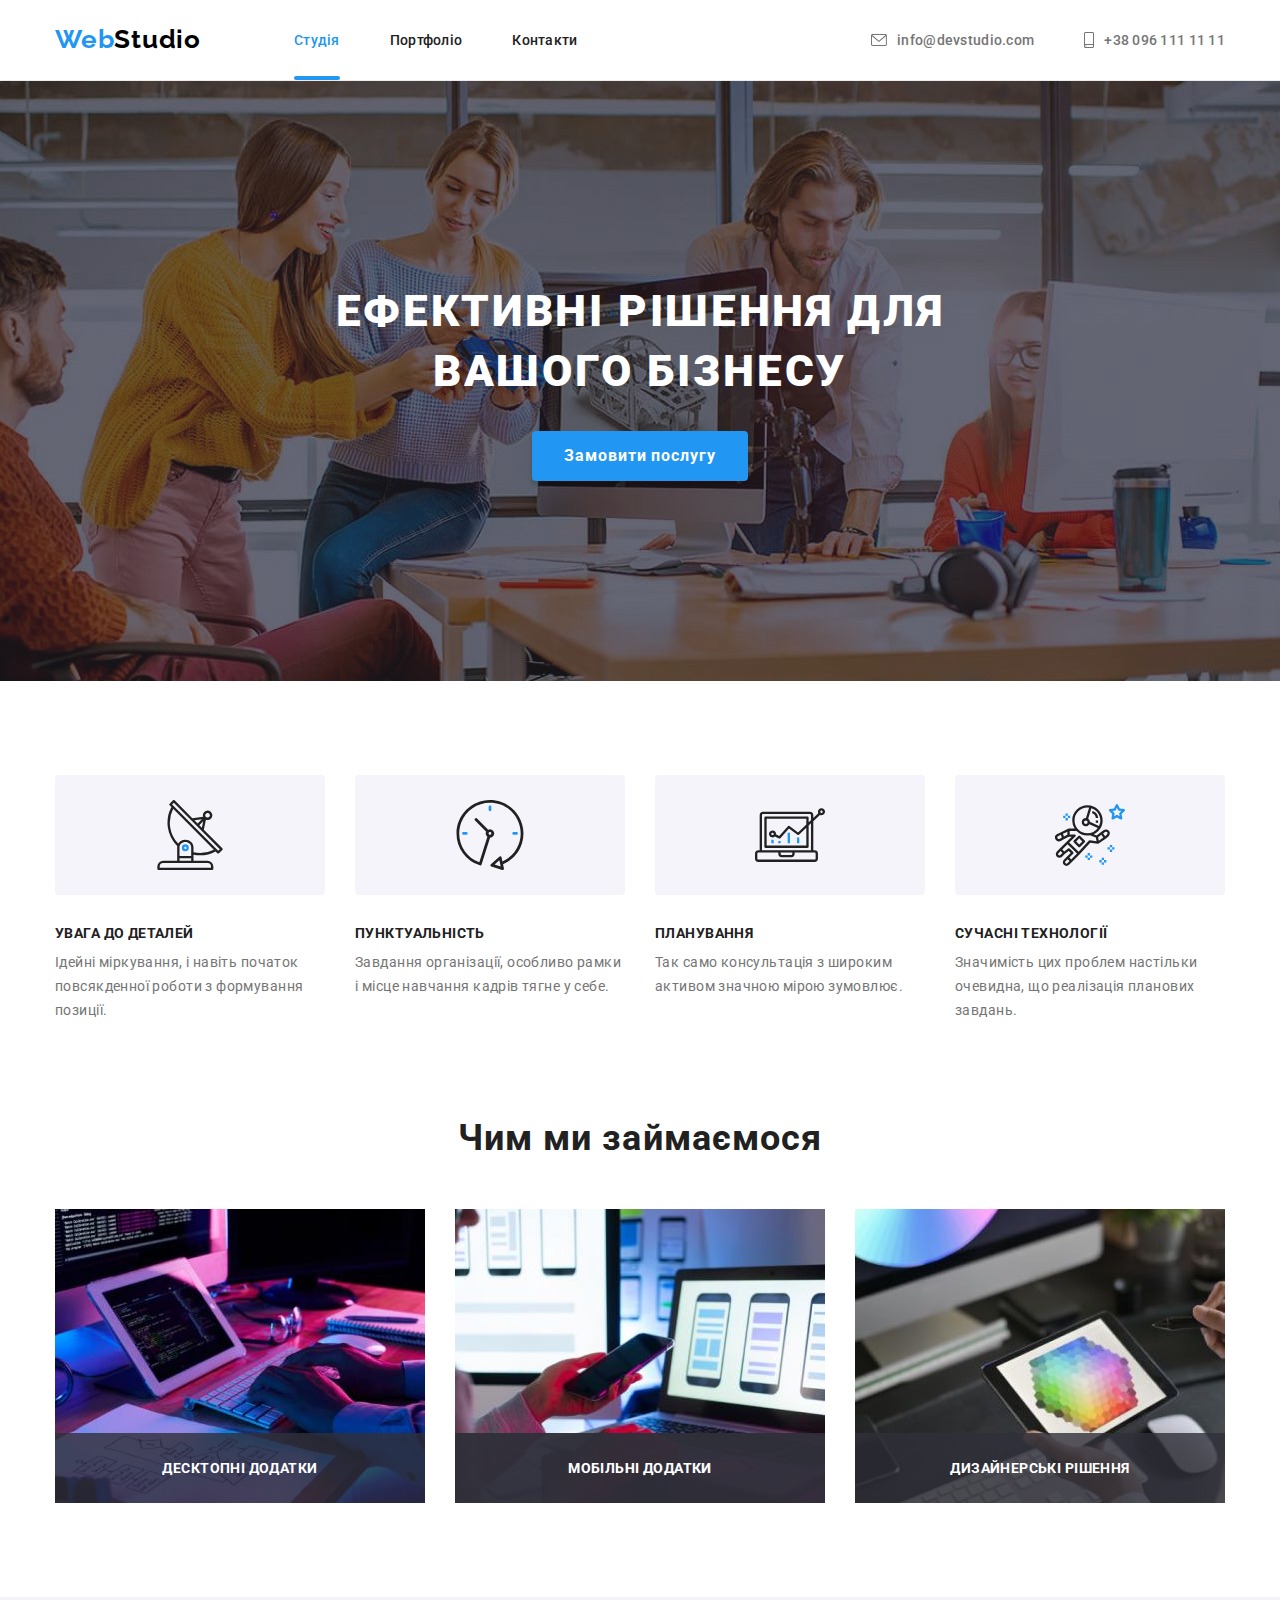
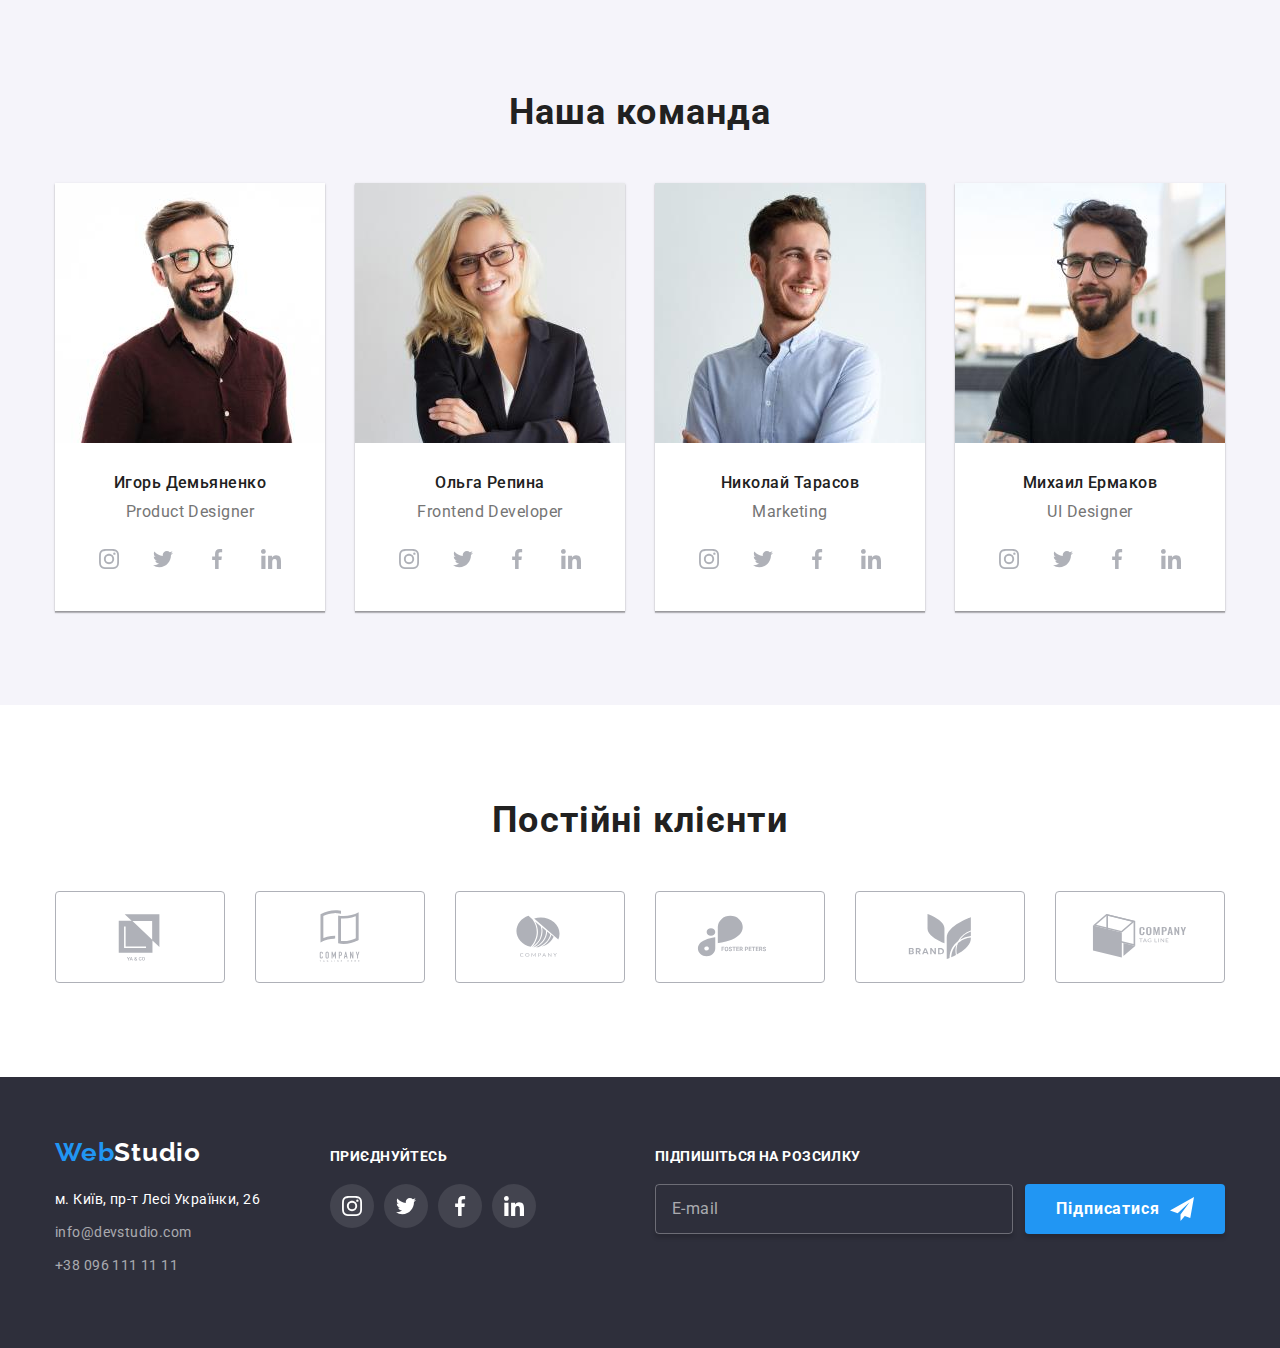
==== commit 4bf83014: "Update index.html" ====
--- a/index.html
+++ b/index.html
@@ -70,7 +70,7 @@
             </li>
           </ul>
         </div>
-        <button class="btn-open">
+        <button class="btn-open" aria-label="mob-menu">
           <svg width="40" height="40">
             <use class="btn-open__icon" href="./images/symbol-defs.svg#icon-menu_40px"></use>
           </svg>
@@ -313,6 +313,7 @@
                   src="./images/img-pr-des-mob-2x.jpg"
                   alt="photo Product Designer"
                   class="team-list__image"
+                  width="450"
                 />
               </picture>
 
@@ -398,6 +399,7 @@
                   src="./images/img-front-dev-mob-2x.jpg"
                   alt="photo Frontend Developer"
                   class="team-list__image"
+                  width="450"
                 />
               </picture>
 
@@ -483,6 +485,7 @@
                   src="./images/img-marketing-mob-2x.jpg"
                   alt="photo Marketing"
                   class="team-list__image"
+                  width="450"
                 />
               </picture>
 
@@ -559,6 +562,7 @@
                   src="./images/img-ui-des-mob-2x.jpg"
                   alt="photo UI Designer"
                   class="team-list__image"
+                  width="450"
                 />
               </picture>
               <div class="team-label-wrap">
--- a/css/main.min.css
+++ b/css/main.min.css
@@ -1 +1 @@
-.visually-hidden{position:absolute;white-space:nowrap;width:1px;height:1px;overflow:hidden;border:0;padding:0;clip:rect(0 0 0 0);-webkit-clip-path:inset(50%);clip-path:inset(50%);margin:-1px}h1,h2,h3,h4,h5,h6,p{margin:0}ul{margin:0;padding:0;list-style:none}a{text-decoration:none;cursor:pointer}img{display:block;max-width:100%;height:auto}address{font-style:normal}body{font-family:"roboto",sans-serif;color:#212121;background-color:#fff;letter-spacing:.03em}.section{margin:0 auto;padding-top:60px;padding-bottom:60px}@media screen and (min-width: 1200px){.section{padding-top:94px;padding-bottom:94px}}@media screen and (max-width: 1199px){.vacant{display:none}}@media screen and (max-width: 767px){.vacant-mob{display:none}}.container{width:100%;margin:0 auto;padding-left:15px;padding-right:15px}@media screen and (min-width: 480px){.container{max-width:480px}}@media screen and (min-width: 768px){.container{max-width:768px}}@media screen and (min-width: 1200px){.container{max-width:1200px}}.logo{display:block;color:#2196f3;font-family:"Raleway",sans-serif;font-size:24px;font-weight:700;line-height:1.1666666667;letter-spacing:.03em}@media screen and (min-width: 1200px){.logo{font-size:26px;font-weight:700;line-height:1.1923076923;letter-spacing:.03em}}.logo--dark{color:#000}.logo--light{color:#fff}.btn{display:-webkit-box;display:-ms-flexbox;display:flex;-webkit-box-orient:horizontal;-webkit-box-direction:normal;-ms-flex-direction:row;flex-direction:row;-webkit-box-align:center;-ms-flex-align:center;align-items:center;-webkit-box-pack:center;-ms-flex-pack:center;justify-content:center;-ms-flex-wrap:nowrap;flex-wrap:nowrap;min-width:200px;height:50px;-webkit-transition:background-color 250ms cubic-bezier(0.4, 0, 0.2, 1);transition:background-color 250ms cubic-bezier(0.4, 0, 0.2, 1);border-radius:4px;border:none;font-family:inherit;color:#fff;background-color:#2196f3;-webkit-box-shadow:0px 4px 4px rgba(0,0,0,.15);box-shadow:0px 4px 4px rgba(0,0,0,.15);font-size:16px;font-weight:700;line-height:1.875;letter-spacing:.06em}.btn:hover,.btn:focus{background-color:#188ce8;-webkit-transition:background-color 250ms cubic-bezier(0.4, 0, 0.2, 1);transition:background-color 250ms cubic-bezier(0.4, 0, 0.2, 1)}.btn__icon{fill:#fff}.btn--hero{padding:10px 32px}.btn--white{min-width:73px;height:auto;padding:6px 6px;font-size:16px;font-weight:500;line-height:1.625;letter-spacing:.03em;color:#212121;background-color:#f5f4fa;-webkit-box-shadow:0px 0px 0px rgba(0,0,0,.1),0px 0px 0px rgba(0,0,0,.08),0px 0px 0px rgba(0,0,0,.12);box-shadow:0px 0px 0px rgba(0,0,0,.1),0px 0px 0px rgba(0,0,0,.08),0px 0px 0px rgba(0,0,0,.12);-webkit-transition:background-color 250ms cubic-bezier(0.4, 0, 0.2, 1),color 250ms cubic-bezier(0.4, 0, 0.2, 1),-webkit-box-shadow 250ms 250ms cubic-bezier(0.4, 0, 0.2, 1);transition:background-color 250ms cubic-bezier(0.4, 0, 0.2, 1),color 250ms cubic-bezier(0.4, 0, 0.2, 1),-webkit-box-shadow 250ms 250ms cubic-bezier(0.4, 0, 0.2, 1);transition:background-color 250ms cubic-bezier(0.4, 0, 0.2, 1),color 250ms cubic-bezier(0.4, 0, 0.2, 1),box-shadow 250ms 250ms cubic-bezier(0.4, 0, 0.2, 1);transition:background-color 250ms cubic-bezier(0.4, 0, 0.2, 1),color 250ms cubic-bezier(0.4, 0, 0.2, 1),box-shadow 250ms 250ms cubic-bezier(0.4, 0, 0.2, 1),-webkit-box-shadow 250ms 250ms cubic-bezier(0.4, 0, 0.2, 1)}@media screen and (min-width: 380px){.btn--white{padding:6px 22px}}.btn--white:hover,.btn--white:focus{color:#fff;background-color:#2196f3;-webkit-box-shadow:0px 0px 0px rgba(0,0,0,.1),0px 0px 0px rgba(0,0,0,.08),0px 0px 0px rgba(0,0,0,.12);box-shadow:0px 0px 0px rgba(0,0,0,.1),0px 0px 0px rgba(0,0,0,.08),0px 0px 0px rgba(0,0,0,.12);-webkit-transition:background-color 250ms cubic-bezier(0.4, 0, 0.2, 1),color 250ms cubic-bezier(0.4, 0, 0.2, 1),-webkit-box-shadow 250ms 250ms cubic-bezier(0.4, 0, 0.2, 1);transition:background-color 250ms cubic-bezier(0.4, 0, 0.2, 1),color 250ms cubic-bezier(0.4, 0, 0.2, 1),-webkit-box-shadow 250ms 250ms cubic-bezier(0.4, 0, 0.2, 1);transition:background-color 250ms cubic-bezier(0.4, 0, 0.2, 1),color 250ms cubic-bezier(0.4, 0, 0.2, 1),box-shadow 250ms 250ms cubic-bezier(0.4, 0, 0.2, 1);transition:background-color 250ms cubic-bezier(0.4, 0, 0.2, 1),color 250ms cubic-bezier(0.4, 0, 0.2, 1),box-shadow 250ms 250ms cubic-bezier(0.4, 0, 0.2, 1),-webkit-box-shadow 250ms 250ms cubic-bezier(0.4, 0, 0.2, 1)}.btn--current{color:#fff;background-color:#2196f3;-webkit-box-shadow:0px 0px 0px rgba(0,0,0,.1),0px 0px 0px rgba(0,0,0,.08),0px 0px 0px rgba(0,0,0,.12);box-shadow:0px 0px 0px rgba(0,0,0,.1),0px 0px 0px rgba(0,0,0,.08),0px 0px 0px rgba(0,0,0,.12)}.btn--icon{gap:10px;padding:10px 28px}.btn--form{margin:0 auto;padding:10px 52px;-webkit-transition:text-shadow 250ms cubic-bezier(0.4, 0, 0.2, 1);transition:text-shadow 250ms cubic-bezier(0.4, 0, 0.2, 1)}.btn--form:hover{text-shadow:0px 4px 4px rgba(0,0,0,.15);-webkit-transition:text-shadow 250ms cubic-bezier(0.4, 0, 0.2, 1);transition:text-shadow 250ms cubic-bezier(0.4, 0, 0.2, 1)}.btn-close{display:-webkit-box;display:-ms-flexbox;display:flex;-webkit-box-orient:horizontal;-webkit-box-direction:normal;-ms-flex-direction:row;flex-direction:row;-webkit-box-align:center;-ms-flex-align:center;align-items:center;-webkit-box-pack:center;-ms-flex-pack:center;justify-content:center;-ms-flex-wrap:nowrap;flex-wrap:nowrap;width:30px;height:30px;border-radius:50%;padding:0;border:1px solid rgba(0,0,0,.1);color:#000;background-color:rgba(0,0,0,0)}.btn-close__icon{fill:#000}.btn-close:hover .btn-close__icon,.btn-close:focus .btn-close__icon{fill:#2196f3}.btn-close--menu{width:40px;height:40px;border:none}.navigation{margin-right:auto}@media screen and (min-width: 768px){.navigation__list{display:-webkit-box;display:-ms-flexbox;display:flex;-webkit-box-orient:horizontal;-webkit-box-direction:normal;-ms-flex-direction:row;flex-direction:row;-webkit-box-align:center;-ms-flex-align:center;align-items:center;-webkit-box-pack:center;-ms-flex-pack:center;justify-content:center;-ms-flex-wrap:nowrap;flex-wrap:nowrap}}@media screen and (min-width: 768px){.navigation__item:not(:last-child){margin-right:50px}}.navigation__link{display:block;color:inherit}@media screen and (min-width: 768px){.navigation__link{padding-top:32px;padding-bottom:32px;-webkit-transition:color 250ms cubic-bezier(0.4, 0, 0.2, 1);transition:color 250ms cubic-bezier(0.4, 0, 0.2, 1);font-size:14px;font-weight:500;line-height:1.1428571429;letter-spacing:.02em}}.navigation__link:hover,.navigation__link:focus{color:#2196f3}.navigation__link.current{color:#2196f3;cursor:pointer;position:relative}@media screen and (min-width: 768px){.navigation__link.current::after{content:"";position:absolute;bottom:0;display:block;width:100%;height:4px;border-radius:2px;background-color:#2196f3}}.navigation__item--mob:not(:last-child){margin-bottom:32px}.navigation__link--mob{font-size:34px;font-weight:500;line-height:1.1764705882;letter-spacing:.02em;padding-left:10px}@media screen and (min-width: 480px){.navigation__link--mob{font-size:40px;font-weight:500;line-height:1.175;letter-spacing:.02em;padding-left:25px}}.contact{display:-webkit-box;display:-ms-flexbox;display:flex;-webkit-box-orient:vertical;-webkit-box-direction:normal;-ms-flex-direction:column;flex-direction:column;-webkit-box-align:center;-ms-flex-align:center;align-items:center;gap:8px;-ms-flex-wrap:nowrap;flex-wrap:nowrap}@media screen and (min-width: 1200px){.contact{display:-webkit-box;display:-ms-flexbox;display:flex;-webkit-box-orient:vertical;-webkit-box-direction:normal;-ms-flex-direction:column;flex-direction:column;-webkit-box-align:start;-ms-flex-align:start;align-items:flex-start;gap:9px;-ms-flex-wrap:nowrap;flex-wrap:nowrap}}@media screen and (min-width: 768px){.header__contact{display:-webkit-box;display:-ms-flexbox;display:flex;-webkit-box-orient:vertical;-webkit-box-direction:normal;-ms-flex-direction:column;flex-direction:column;-webkit-box-align:start;-ms-flex-align:start;align-items:flex-start;-webkit-box-pack:center;-ms-flex-pack:center;justify-content:center;gap:12px;-ms-flex-wrap:nowrap;flex-wrap:nowrap}}@media screen and (min-width: 1200px){.header__contact{display:-webkit-box;display:-ms-flexbox;display:flex;-webkit-box-orient:horizontal;-webkit-box-direction:normal;-ms-flex-direction:row;flex-direction:row;-webkit-box-align:center;-ms-flex-align:center;align-items:center;-webkit-box-pack:center;-ms-flex-pack:center;justify-content:center;gap:50px;-ms-flex-wrap:nowrap;flex-wrap:nowrap}}.contact__link{font-size:14px;line-height:1.71;letter-spacing:.03em;color:rgba(255,255,255,.6);-webkit-transition-property:color;transition-property:color;-webkit-transition-duration:250ms;transition-duration:250ms;-webkit-transition-timing-function:cubic-bezier(0.4, 0, 0.2, 1);transition-timing-function:cubic-bezier(0.4, 0, 0.2, 1)}.contact__link--post{color:#fff}.contact__link:hover,.contact__link:focus{color:#2196f3}@media screen and (min-width: 768px)and (max-width: 1199px){.contact__link--mail{padding-top:20px;padding-bottom:0px}.contact__link--tel{padding-top:0px;padding-bottom:20px}.contact__link--tel .contact__icon{height:14px}}.contact__link--header{color:#757575;display:-webkit-box;display:-ms-flexbox;display:flex;-webkit-box-orient:horizontal;-webkit-box-direction:normal;-ms-flex-direction:row;flex-direction:row;-webkit-box-align:center;-ms-flex-align:center;align-items:center;-ms-flex-wrap:nowrap;flex-wrap:nowrap;font-size:14px;font-weight:500;line-height:1.1428571429;letter-spacing:.02em;-webkit-transition-property:color;transition-property:color;-webkit-transition-duration:250ms;transition-duration:250ms;-webkit-transition-timing-function:cubic-bezier(0.4, 0, 0.2, 1);transition-timing-function:cubic-bezier(0.4, 0, 0.2, 1)}@media screen and (min-width: 768px)and (max-width: 1199px){.contact__link--header{font-size:12px;font-weight:500;line-height:1.1666666667;letter-spacing:.02em}}@media screen and (min-width: 1200px){.contact__link--header{padding-top:32px;padding-bottom:32px}}.contact__link--header:hover,.contact__link--header:focus{color:#2196f3}.contact__icon{margin-right:10px;fill:currentColor}.social{display:-webkit-box;display:-ms-flexbox;display:flex;-webkit-box-orient:horizontal;-webkit-box-direction:normal;-ms-flex-direction:row;flex-direction:row;-webkit-box-align:center;-ms-flex-align:center;align-items:center;-webkit-box-pack:center;-ms-flex-pack:center;justify-content:center;gap:10px;-ms-flex-wrap:nowrap;flex-wrap:nowrap}.social__link{display:-webkit-box;display:-ms-flexbox;display:flex;-webkit-box-orient:horizontal;-webkit-box-direction:normal;-ms-flex-direction:row;flex-direction:row;-webkit-box-align:center;-ms-flex-align:center;align-items:center;-webkit-box-pack:center;-ms-flex-pack:center;justify-content:center;-ms-flex-wrap:nowrap;flex-wrap:nowrap;width:44px;height:44px;border-radius:50%;background-color:transpatent;-webkit-transition:background-color 250ms cubic-bezier(0.4, 0, 0.2, 1);transition:background-color 250ms cubic-bezier(0.4, 0, 0.2, 1)}.social__link:hover,.social__link:focus{background-color:#2196f3;color:#fff}.social__link:hover .social__icon,.social__link:focus .social__icon{fill:currentColor}.social__link--dark{background-color:rgba(255,255,255,.1)}.social__link--dark:hover,.social__link--dark:focus{background-color:#2196f3;-webkit-transition:background-color 250ms cubic-bezier(0.4, 0, 0.2, 1);transition:background-color 250ms cubic-bezier(0.4, 0, 0.2, 1)}.social__icon--dark{fill:#fff}.title{text-align:center;margin-bottom:30px;font-size:28px;font-weight:700;line-height:1.1785714286;letter-spacing:.03em}@media screen and (min-width: 1200px){.title{margin-bottom:50px;font-size:36px;font-weight:700;line-height:1.1666666667;letter-spacing:.03em}}.title--main{margin-bottom:30px;text-transform:uppercase;color:#fff;font-size:24px;font-weight:900;line-height:1.5833333333;letter-spacing:.06em}@media screen and (min-width: 480px){.title--main{font-size:26px;font-weight:900;line-height:1.6153846154;letter-spacing:.06em}}@media screen and (min-width: 1200px){.title--main{font-size:44px;font-weight:900;line-height:1.3636363636;letter-spacing:.06em}}.mob-menu{position:fixed;z-index:2;top:0;left:0;width:100vw;height:100vh;background-color:#fff;top:0;padding-top:48px;padding-bottom:48px;overflow:auto}@media screen and (min-width: 767px){.mob-menu{display:none}}.mob-menu__container{height:100%;display:-webkit-box;display:-ms-flexbox;display:flex;-webkit-box-orient:vertical;-webkit-box-direction:normal;-ms-flex-direction:column;flex-direction:column;-webkit-box-pack:justify;-ms-flex-pack:justify;justify-content:space-between;-ms-flex-wrap:nowrap;flex-wrap:nowrap}.mob-menu .btn-close--menu{position:absolute;top:10px;right:0}.mob-menu__contact{-webkit-box-orient:vertical;-webkit-box-direction:reverse;-ms-flex-flow:column-reverse;flex-flow:column-reverse;-webkit-box-align:start;-ms-flex-align:start;align-items:flex-start;margin-bottom:64px}.mob-menu__contact .contact__link--mail{padding-top:10px;padding-left:10px;font-size:24px;font-weight:500;line-height:1.1666666667;letter-spacing:.02em}@media screen and (min-width: 480px){.mob-menu__contact .contact__link--mail{padding-top:16px;padding-left:25px}}.mob-menu__contact .contact__link--tel{padding-bottom:10px;padding-left:10px;color:#2196f3;font-size:26px;font-weight:500;line-height:1.1923076923;letter-spacing:.02em}@media screen and (min-width: 480px){.mob-menu__contact .contact__link--tel{padding-bottom:16px;padding-left:25px;font-size:34px;font-weight:500;line-height:1.1764705882;letter-spacing:.02em}}.menu-soc{display:-webkit-box;display:-ms-flexbox;display:flex;-webkit-box-orient:horizontal;-webkit-box-direction:normal;-ms-flex-direction:row;flex-direction:row;-webkit-box-align:center;-ms-flex-align:center;align-items:center;-webkit-box-pack:center;-ms-flex-pack:center;justify-content:center;-ms-flex-wrap:nowrap;flex-wrap:nowrap}.menu-soc__item:not(:last-child){border-right:1px solid rgba(33,33,33,.2);height:22px}.menu-soc__link{padding-left:10px;padding-right:10px;color:#2196f3;font-size:14px;font-weight:500;line-height:1.5714285714;letter-spacing:.02em}@media screen and (min-width: 380px){.menu-soc__link{font-size:18px;font-weight:500;line-height:1.2222222222;letter-spacing:.02em}}.btn-open{width:40px;height:40px;padding:0;border:none;background-color:rgba(0,0,0,0);margin-left:0}@media screen and (min-width: 768px){.btn-open{display:none}}.form-users-data__wrap{margin-bottom:10px}.form-users-data__wrap--comment{margin-bottom:20px}.form-users-data__label{margin-bottom:4px;font-size:12px;font-weight:400;line-height:1.1666666667;letter-spacing:.01em;color:#757575}.form-users-data__input{width:100%;height:40px;padding:12px 42px;border:1px solid rgba(33,33,33,.2);border-radius:4px;font-size:12px;font-weight:400;line-height:1.1666666667;letter-spacing:.01em;color:#757575}.form-users-data__input--request{-webkit-transition:border-color 250ms cubic-bezier(0.4, 0, 0.2, 1);transition:border-color 250ms cubic-bezier(0.4, 0, 0.2, 1)}.form-users-data__input--comment{height:120px;resize:none;padding:12px 16px}.form-users-data__input--comment::-webkit-input-placeholder{font-size:12px;font-weight:400;line-height:1.1666666667;letter-spacing:.01em;color:rgba(117,117,117,.5)}.form-users-data__input--comment::-moz-placeholder{font-size:12px;font-weight:400;line-height:1.1666666667;letter-spacing:.01em;color:rgba(117,117,117,.5)}.form-users-data__input--comment:-ms-input-placeholder{font-size:12px;font-weight:400;line-height:1.1666666667;letter-spacing:.01em;color:rgba(117,117,117,.5)}.form-users-data__input--comment::-ms-input-placeholder{font-size:12px;font-weight:400;line-height:1.1666666667;letter-spacing:.01em;color:rgba(117,117,117,.5)}.form-users-data__input--comment::placeholder{font-size:12px;font-weight:400;line-height:1.1666666667;letter-spacing:.01em;color:rgba(117,117,117,.5)}@media screen and (min-width: 480x)and (max-width: 1199px){.form-users-data__input--comment::-webkit-input-placeholder{font-size:14px;font-weight:400;line-height:1.1428571429;letter-spacing:.01em}.form-users-data__input--comment::-moz-placeholder{font-size:14px;font-weight:400;line-height:1.1428571429;letter-spacing:.01em}.form-users-data__input--comment:-ms-input-placeholder{font-size:14px;font-weight:400;line-height:1.1428571429;letter-spacing:.01em}.form-users-data__input--comment::-ms-input-placeholder{font-size:14px;font-weight:400;line-height:1.1428571429;letter-spacing:.01em}.form-users-data__input--comment::placeholder{font-size:14px;font-weight:400;line-height:1.1428571429;letter-spacing:.01em}}.form-users-data__input--footer{height:50px;padding:12px 16px;border:1px solid rgba(255,255,255,.3);background-color:rgba(0,0,0,0);-webkit-box-shadow:0px 4px 4px rgba(0,0,0,.15);box-shadow:0px 4px 4px rgba(0,0,0,.15);color:#fff;font-size:16px;font-weight:400;line-height:1.25;letter-spacing:.03em}@media screen and (min-width: 480px){.form-users-data__input--footer{width:450px}}@media screen and (min-width: 1200px){.form-users-data__input--footer{width:358px}}.form-users-data__input--footer::-webkit-input-placeholder{font-size:16px;font-weight:400;line-height:1.25;letter-spacing:.03em;color:rgba(255,255,255,.6)}.form-users-data__input--footer::-moz-placeholder{font-size:16px;font-weight:400;line-height:1.25;letter-spacing:.03em;color:rgba(255,255,255,.6)}.form-users-data__input--footer:-ms-input-placeholder{font-size:16px;font-weight:400;line-height:1.25;letter-spacing:.03em;color:rgba(255,255,255,.6)}.form-users-data__input--footer::-ms-input-placeholder{font-size:16px;font-weight:400;line-height:1.25;letter-spacing:.03em;color:rgba(255,255,255,.6)}.form-users-data__input--footer::placeholder{font-size:16px;font-weight:400;line-height:1.25;letter-spacing:.03em;color:rgba(255,255,255,.6)}.form-users-data__wrapper{position:relative}.form-users-data__icon{position:absolute;top:50%;left:2.67%;-webkit-transform:translateY(-50%);transform:translateY(-50%);fill:#212121;-webkit-transition:fill 250ms cubic-bezier(0.4, 0, 0.2, 1);transition:fill 250ms cubic-bezier(0.4, 0, 0.2, 1)}.form-users-data__input--request:hover,.form-users-data__input--request:focus{border-color:#2196f3;cursor:pointer;-webkit-transition:border-color 250ms cubic-bezier(0.4, 0, 0.2, 1);transition:border-color 250ms cubic-bezier(0.4, 0, 0.2, 1)}.form-users-data__input--request:hover+.form-users-data__icon,.form-users-data__input--request:focus+.form-users-data__icon{fill:#2196f3;-webkit-transition:fill 250ms cubic-bezier(0.4, 0, 0.2, 1);transition:fill 250ms cubic-bezier(0.4, 0, 0.2, 1)}.form__policy{margin-bottom:30px}.policy{display:-webkit-box;display:-ms-flexbox;display:flex;-webkit-box-orient:horizontal;-webkit-box-direction:normal;-ms-flex-direction:row;flex-direction:row;-webkit-box-align:center;-ms-flex-align:center;align-items:center;-webkit-box-pack:center;-ms-flex-pack:center;justify-content:center;-ms-flex-wrap:nowrap;flex-wrap:nowrap;margin-bottom:30px}.policy__terms{margin-left:5px;color:#2196f3;border-bottom:1px solid #2196f3}.policy__label{font-size:12px;font-weight:400;line-height:1.1666666667;letter-spacing:.03em;color:#757575;display:-webkit-box;display:-ms-flexbox;display:flex;-webkit-box-orient:horizontal;-webkit-box-direction:normal;-ms-flex-direction:row;flex-direction:row;-webkit-box-align:center;-ms-flex-align:center;align-items:center;-webkit-box-pack:center;-ms-flex-pack:center;justify-content:center;-ms-flex-wrap:wrap;flex-wrap:wrap;font-size:12px;font-weight:400;line-height:1.1666666667;letter-spacing:.03em;color:#757575}@media screen and (min-width: 480px){.policy__label{display:-webkit-box;display:-ms-flexbox;display:flex;-webkit-box-orient:horizontal;-webkit-box-direction:normal;-ms-flex-direction:row;flex-direction:row;-webkit-box-align:center;-ms-flex-align:center;align-items:center;-ms-flex-wrap:nowrap;flex-wrap:nowrap}}@media screen and (min-width: 1200px){.policy__label{font-size:14px;font-weight:400;line-height:1.7142857143;letter-spacing:.03em}}.policy__label .policy__icon{display:-webkit-box;display:-ms-flexbox;display:flex;-webkit-box-orient:horizontal;-webkit-box-direction:normal;-ms-flex-direction:row;flex-direction:row;-webkit-box-align:center;-ms-flex-align:center;align-items:center;-webkit-box-pack:center;-ms-flex-pack:center;justify-content:center;-ms-flex-wrap:nowrap;flex-wrap:nowrap;width:16px;height:15px;border:2px solid #212121;border-radius:2px;margin-right:7px;-webkit-transition:background-color 250ms cubic-bezier(0.4, 0, 0.2, 1),border-color 250ms cubic-bezier(0.4, 0, 0.2, 1);transition:background-color 250ms cubic-bezier(0.4, 0, 0.2, 1),border-color 250ms cubic-bezier(0.4, 0, 0.2, 1)}.policy__icon{fill:rgba(0,0,0,0);-webkit-transition:fill 250ms cubic-bezier(0.4, 0, 0.2, 1);transition:fill 250ms cubic-bezier(0.4, 0, 0.2, 1)}.policy__check:checked+.policy__label .policy__icon{background-color:#2196f3;border-color:#2196f3}.policy__check:hover+.policy__label .policy__icon,.policy__check:focus+.policy__label .policy__icon{border-color:#2196f3;-webkit-transition:border-color 250ms cubic-bezier(0.4, 0, 0.2, 1);transition:border-color 250ms cubic-bezier(0.4, 0, 0.2, 1)}.policy__check:checked+.policy__label .policy__icon{fill:#fff}.policy__check:focus+.policy__label .policy__icon{fill:#fff;-webkit-transition:fill 250ms cubic-bezier(0.4, 0, 0.2, 1);transition:fill 250ms cubic-bezier(0.4, 0, 0.2, 1)}.filter-list{display:-webkit-box;display:-ms-flexbox;display:flex;-webkit-box-orient:horizontal;-webkit-box-direction:normal;-ms-flex-direction:row;flex-direction:row;-ms-flex-wrap:wrap;flex-wrap:wrap;-webkit-column-gap:8px;-moz-column-gap:8px;column-gap:8px;row-gap:15px;margin-bottom:40px}@media screen and (min-width: 480px){.filter-list{margin-right:124px}}@media screen and (min-width: 768px){.filter-list{display:-webkit-box;display:-ms-flexbox;display:flex;-webkit-box-orient:horizontal;-webkit-box-direction:normal;-ms-flex-direction:row;flex-direction:row;-webkit-box-pack:center;-ms-flex-pack:center;justify-content:center;-ms-flex-wrap:nowrap;flex-wrap:nowrap;margin-right:0;margin-bottom:30px}}@media screen and (min-width: 1200px){.filter-list{margin-bottom:50px}}.backdrop{position:fixed;top:0;left:0;width:100%;min-height:100%;background-color:rgba(0,0,0,.5);opacity:1;-webkit-transition:opacity 250ms cubic-bezier(0.4, 0, 0.2, 1),visibility 250ms cubic-bezier(0.4, 0, 0.2, 1);transition:opacity 250ms cubic-bezier(0.4, 0, 0.2, 1),visibility 250ms cubic-bezier(0.4, 0, 0.2, 1)}.is-hidden{opacity:0;visibility:hidden;pointer-events:none;-webkit-transition:opacity 250ms cubic-bezier(0.4, 0, 0.2, 1) 250ms,visibility 250ms cubic-bezier(0.4, 0, 0.2, 1) 250ms;transition:opacity 250ms cubic-bezier(0.4, 0, 0.2, 1) 250ms,visibility 250ms cubic-bezier(0.4, 0, 0.2, 1) 250ms}.backdrop__modal{position:absolute;top:50%;left:50%;-webkit-transform:translate(-50%, -50%) scale(1);transform:translate(-50%, -50%) scale(1)}.modal{width:95%;height:auto;-webkit-transition:-webkit-transform 500ms cubic-bezier(0.4, 0, 0.2, 1);transition:-webkit-transform 500ms cubic-bezier(0.4, 0, 0.2, 1);transition:transform 500ms cubic-bezier(0.4, 0, 0.2, 1);transition:transform 500ms cubic-bezier(0.4, 0, 0.2, 1), -webkit-transform 500ms cubic-bezier(0.4, 0, 0.2, 1);padding:40px 10px;border-radius:4px;background-color:#fff;-webkit-box-shadow:0px 1px 3px rgba(0,0,0,.12),0px 1px 1px rgba(0,0,0,.14),0px 2px 1px rgba(0,0,0,.2);box-shadow:0px 1px 3px rgba(0,0,0,.12),0px 1px 1px rgba(0,0,0,.14),0px 2px 1px rgba(0,0,0,.2)}@media screen and (min-width: 480px){.modal{width:450px;height:609px;padding:40px 40px}}@media screen and (min-width: 1200px){.modal{width:528px;height:581px}}.backdrop.is-hidden .modal{-webkit-transform:translate(-50%, -50%) scale(0);transform:translate(-50%, -50%) scale(0);-webkit-transition:-webkit-transform 500ms cubic-bezier(0.4, 0, 0.2, 1);transition:-webkit-transform 500ms cubic-bezier(0.4, 0, 0.2, 1);transition:transform 500ms cubic-bezier(0.4, 0, 0.2, 1);transition:transform 500ms cubic-bezier(0.4, 0, 0.2, 1), -webkit-transform 500ms cubic-bezier(0.4, 0, 0.2, 1)}.modal__btn-close{position:absolute;top:8px;right:8px}.modal__appeal{font-size:20px;font-weight:700;line-height:1.15;letter-spacing:.03em;text-align:center;margin-bottom:12px}.header{border-bottom:1px solid #ececec;padding-top:0;padding-bottom:0;position:relative}.header__logo{margin-right:auto;padding-top:16px;padding-bottom:16px}@media screen and (min-width: 768px){.header__logo{margin-right:88px;margin-left:0;padding-top:26px;padding-bottom:26px}}@media screen and (min-width: 1200px){.header__logo{margin-right:93px;margin-left:0;padding-top:24px;padding-bottom:25px}}.header__navigation{margin-left:0;margin-right:auto}@media screen and (max-width: 767px){.header__navigation{display:none}}@media screen and (max-width: 767px){.header__contact-wrap{display:none}}.header__container{display:-webkit-box;display:-ms-flexbox;display:flex;-webkit-box-orient:horizontal;-webkit-box-direction:normal;-ms-flex-direction:row;flex-direction:row;-webkit-box-align:center;-ms-flex-align:center;align-items:center;-webkit-box-pack:center;-ms-flex-pack:center;justify-content:center;-ms-flex-wrap:nowrap;flex-wrap:nowrap}@media screen and (min-width: 768px){.header__container{display:-webkit-box;display:-ms-flexbox;display:flex;-webkit-box-orient:horizontal;-webkit-box-direction:normal;-ms-flex-direction:row;flex-direction:row;-webkit-box-align:center;-ms-flex-align:center;align-items:center;-ms-flex-wrap:nowrap;flex-wrap:nowrap}}.hero{background-color:hwb(235 18% 77%);background-repeat:no-repeat;background-position:center;background-size:cover;width:100%;padding:118px 20px;background-image:url(../images/img-hero-bg-mob-1x.jpg)}@media(min-device-pixel-ratio: 2),(-webkit-min-device-pixel-ratio: 2),(min-resolution: 192dpi),(min-resolution: 2dppx){.hero{background-image:-webkit-gradient(linear, left top, left bottom, from(rgba(47, 48, 58, 0.4)), to(rgba(47, 48, 58, 0.4))),url(../images/img-hero-bg-mob-2x.jpg);background-image:linear-gradient(rgba(47, 48, 58, 0.4), rgba(47, 48, 58, 0.4)),url(../images/img-hero-bg-mob-2x.jpg)}}@media screen and (min-width: 480px){.hero{padding:118px 60px}}@media screen and (min-width: 768px){.hero{padding:118px 204px;background-image:-webkit-gradient(linear, left top, left bottom, from(rgba(47, 48, 58, 0.4)), to(rgba(47, 48, 58, 0.4))),url(../images/img-hero-bg-tab-1x.jpg);background-image:linear-gradient(rgba(47, 48, 58, 0.4), rgba(47, 48, 58, 0.4)),url(../images/img-hero-bg-tab-1x.jpg)}}@media screen and (min-width: 768px)and (min-device-pixel-ratio: 2),screen and (min-width: 768px)and (-webkit-min-device-pixel-ratio: 2),screen and (min-width: 768px)and (min-resolution: 192dpi),screen and (min-width: 768px)and (min-resolution: 2dppx){.hero{background-image:-webkit-gradient(linear, left top, left bottom, from(rgba(47, 48, 58, 0.4)), to(rgba(47, 48, 58, 0.4))),url(../images/img-hero-bg-tab-2x.jpg);background-image:linear-gradient(rgba(47, 48, 58, 0.4), rgba(47, 48, 58, 0.4)),url(../images/img-hero-bg-tab-2x.jpg)}}@media screen and (min-width: 1200px){.hero{padding-top:200px;padding-bottom:200px;max-width:1600px;background-image:-webkit-gradient(linear, left top, left bottom, from(rgba(47, 48, 58, 0.4)), to(rgba(47, 48, 58, 0.4))),url(../images/img-hero-bg-desk-1x.jpg);background-image:linear-gradient(rgba(47, 48, 58, 0.4), rgba(47, 48, 58, 0.4)),url(../images/img-hero-bg-desk-1x.jpg)}}@media screen and (min-width: 1200px)and (min-device-pixel-ratio: 2),screen and (min-width: 1200px)and (-webkit-min-device-pixel-ratio: 2),screen and (min-width: 1200px)and (min-resolution: 192dpi),screen and (min-width: 1200px)and (min-resolution: 2dppx){.hero{background-image:-webkit-gradient(linear, left top, left bottom, from(rgba(47, 48, 58, 0.4)), to(rgba(47, 48, 58, 0.4))),url(../images/img-hero-bg-desk-2x.jpg);background-image:linear-gradient(rgba(47, 48, 58, 0.4), rgba(47, 48, 58, 0.4)),url(../images/img-hero-bg-desk-2x.jpg)}}.hero__container{padding:0;display:-webkit-box;display:-ms-flexbox;display:flex;-webkit-box-orient:vertical;-webkit-box-direction:normal;-ms-flex-direction:column;flex-direction:column;-webkit-box-align:center;-ms-flex-align:center;align-items:center;-ms-flex-wrap:nowrap;flex-wrap:nowrap}@media screen and (min-width: 768px){.hero__container{max-width:360px}}@media screen and (min-width: 1200px){.hero__container{max-width:696px}}.features{padding-top:60px;padding-bottom:60px}@media screen and (min-width: 1200px){.features{padding-top:94px;padding-bottom:94px}}.features__list{display:-webkit-box;display:-ms-flexbox;display:flex;-webkit-box-orient:horizontal;-webkit-box-direction:normal;-ms-flex-direction:row;flex-direction:row;-webkit-box-pack:center;-ms-flex-pack:center;justify-content:center;gap:30px;-ms-flex-wrap:wrap;flex-wrap:wrap;max-width:100%}.features__item{width:100%}@media screen and (min-width: 768px){.features__item{-ms-flex-preferred-size:calc((100% - 30px)/2);flex-basis:calc((100% - 30px)/2)}}@media screen and (min-width: 1200px){.features__item{-ms-flex-preferred-size:calc((100% - 90px)/4);flex-basis:calc((100% - 90px)/4)}}.features__icon{display:-webkit-box;display:-ms-flexbox;display:flex;-webkit-box-orient:horizontal;-webkit-box-direction:normal;-ms-flex-direction:row;flex-direction:row;-webkit-box-align:center;-ms-flex-align:center;align-items:center;-webkit-box-pack:center;-ms-flex-pack:center;justify-content:center;-ms-flex-wrap:nowrap;flex-wrap:nowrap;margin-bottom:30px;height:120px;border-radius:4px;background-color:#f5f4fa}@media screen and (min-width: 768px){.features__icon{-ms-flex-preferred-size:calc((100% - 30px)/2);flex-basis:calc((100% - 30px)/2)}}@media screen and (min-width: 1200px){.features__icon{-ms-flex-preferred-size:calc((100% - 90px)/4);flex-basis:calc((100% - 90px)/4)}}.features__subtitle{margin-bottom:10px;text-transform:uppercase;font-size:14px;font-weight:700;line-height:1.1428571429;letter-spacing:.03em}@media screen and (max-width: 767px){.features__subtitle{text-align:center}}.features__descr{font-size:14px;font-weight:400;line-height:1.1428571429;letter-spacing:.03em;font-size:14px;line-height:1.71;color:#757575}.activities{padding-top:0}@media screen and (max-width: 1199px){.activities{display:none}}.activities__title{font-size:36px;font-weight:700;line-height:1.1666666667;letter-spacing:.03em;text-align:center;margin-bottom:50px}.activities-list{display:-webkit-box;display:-ms-flexbox;display:flex;-webkit-column-gap:30px;-moz-column-gap:30px;column-gap:30px}.activities-list__item{position:relative;-ms-flex-preferred-size:calc((100% - 60px)/3);flex-basis:calc((100% - 60px)/3)}.activities-wrapper{display:-webkit-box;display:-ms-flexbox;display:flex;-webkit-box-orient:horizontal;-webkit-box-direction:normal;-ms-flex-direction:row;flex-direction:row;-webkit-box-align:center;-ms-flex-align:center;align-items:center;-webkit-box-pack:center;-ms-flex-pack:center;justify-content:center;-ms-flex-wrap:nowrap;flex-wrap:nowrap;position:absolute;bottom:0%;left:0%;width:100%;min-height:70px;background-color:rgba(47,48,58,.8)}.activities-wrapper__label{font-size:14px;font-weight:700;line-height:1.1428571429;letter-spacing:.03em;text-align:center;text-transform:uppercase;color:#fff}.team{background-color:#f5f4fa}@media screen and (max-width: 480px){.team{padding-top:60px}}@media screen and (min-width: 768px){.team-list{display:-webkit-box;display:-ms-flexbox;display:flex;-webkit-box-orient:horizontal;-webkit-box-direction:normal;-ms-flex-direction:row;flex-direction:row;gap:30px;-ms-flex-wrap:wrap;flex-wrap:wrap}}.team-list__item{width:100%;background-color:#fff;-webkit-box-shadow:0px 1px 3px rgba(0,0,0,.12),0px 1px 1px rgba(0,0,0,.14),0px 2px 1px rgba(0,0,0,.2);box-shadow:0px 1px 3px rgba(0,0,0,.12),0px 1px 1px rgba(0,0,0,.14),0px 2px 1px rgba(0,0,0,.2)}@media screen and (max-width: 767px){.team-list__item{margin-bottom:30px}}@media screen and (min-width: 768px){.team-list__item{-ms-flex-preferred-size:calc((100% - 30px)/2);flex-basis:calc((100% - 30px)/2)}}@media screen and (min-width: 1200px){.team-list__item{-ms-flex-preferred-size:calc((100% - 90px)/4);flex-basis:calc((100% - 90px)/4)}}.team-label-wrap{padding-top:30px;padding-bottom:30px}.team-label-wrap .team-label-wrap .soc-list__icon{fill:#afb1b8;-webkit-transition:fill 250ms cubic-bezier(0.4, 0, 0.2, 1);transition:fill 250ms cubic-bezier(0.4, 0, 0.2, 1)}.team-label-wrap__title{margin-bottom:10px;text-align:center;font-size:16px;font-weight:500;line-height:1.1875;letter-spacing:.03em}.team-label-wrap__descr{text-align:center;margin-bottom:16px;font-size:16px;font-weight:400;line-height:1.1875;letter-spacing:.03em;color:#757575}.team-label-wrap .social__icon{fill:#afb1b8;-webkit-transition:fill 250ms cubic-bezier(0.4, 0, 0.2, 1);transition:fill 250ms cubic-bezier(0.4, 0, 0.2, 1)}.clients__list{display:-webkit-box;display:-ms-flexbox;display:flex;-webkit-box-align:center;-ms-flex-align:center;align-items:center;gap:30px;-ms-flex-wrap:wrap;flex-wrap:wrap}.clients__item{-ms-flex-preferred-size:calc((100% - 30px)/2);flex-basis:calc((100% - 30px)/2);height:92px}@media screen and (min-width: 768px){.clients__item{-ms-flex-preferred-size:calc((100% - 60px)/3);flex-basis:calc((100% - 60px)/3);height:92px}}@media screen and (min-width: 1200px){.clients__item{-ms-flex-preferred-size:calc((100% - 150px)/6);flex-basis:calc((100% - 150px)/6);height:92px}}.clients__link{display:-webkit-box;display:-ms-flexbox;display:flex;-webkit-box-orient:horizontal;-webkit-box-direction:normal;-ms-flex-direction:row;flex-direction:row;-webkit-box-align:center;-ms-flex-align:center;align-items:center;-webkit-box-pack:center;-ms-flex-pack:center;justify-content:center;-ms-flex-wrap:nowrap;flex-wrap:nowrap;width:100%;height:100%;border:1px solid #afb1b8;border-radius:4px;color:#afb1b8;-webkit-transition:border 250ms cubic-bezier(0.4, 0, 0.2, 1);transition:border 250ms cubic-bezier(0.4, 0, 0.2, 1)}.clients__link:hover,.clients__link:focus{border-color:#2196f3;color:#2196f3}.clients__icon{fill:currentColor;-webkit-transition:fill 250ms cubic-bezier(0.4, 0, 0.2, 1);transition:fill 250ms cubic-bezier(0.4, 0, 0.2, 1)}.clients__link:hover .clients__icon,.clients__link:focus .clients__icon{fill:currentColor;-webkit-transition:fill 250ms cubic-bezier(0.4, 0, 0.2, 1);transition:fill 250ms cubic-bezier(0.4, 0, 0.2, 1)}.footer{padding-top:60px;padding-bottom:60px;background-color:hwb(235 18% 77%);width:100%}@media screen and (min-width: 768px){.footer__container{display:-webkit-box;display:-ms-flexbox;display:flex;-webkit-box-orient:horizontal;-webkit-box-direction:normal;-ms-flex-direction:row;flex-direction:row;-webkit-box-align:baseline;-ms-flex-align:baseline;align-items:baseline;-ms-flex-pack:distribute;justify-content:space-around;-ms-flex-wrap:wrap;flex-wrap:wrap}}@media screen and (min-width: 1200px){.footer__container{display:-webkit-box;display:-ms-flexbox;display:flex;-webkit-box-orient:horizontal;-webkit-box-direction:normal;-ms-flex-direction:row;flex-direction:row;-webkit-box-align:baseline;-ms-flex-align:baseline;align-items:baseline;-ms-flex-wrap:noWrap;flex-wrap:noWrap}}.footer__logo,.footer__appeal{margin-bottom:20px;text-align:center}@media screen and (min-width: 1200px){.footer__logo,.footer__appeal{text-align:start}}.footer__contacts{margin-bottom:60px}@media screen and (min-width: 768px){.footer__contacts{max-width:50%}}@media screen and (min-width: 1200px){.footer__contacts{margin-right:70px;margin-bottom:0}}.footer__soc{margin-bottom:60px}@media screen and (min-width: 768px)and (max-width: 1199px){.footer__soc{max-width:50%;margin-bottom:0}}@media screen and (min-width: 1200px){.footer__soc{margin:0}}@media screen and (min-width: 1200px){.footer__subscribe{margin-left:auto}}.subscribe__form-users-data{width:100%;display:-webkit-box;display:-ms-flexbox;display:flex;-webkit-box-orient:vertical;-webkit-box-direction:normal;-ms-flex-direction:column;flex-direction:column;-webkit-box-align:center;-ms-flex-align:center;align-items:center;-webkit-box-pack:center;-ms-flex-pack:center;justify-content:center;gap:20px;-ms-flex-wrap:nowrap;flex-wrap:nowrap}@media screen and (min-width: 1200px){.subscribe__form-users-data{display:-webkit-box;display:-ms-flexbox;display:flex;-webkit-box-orient:horizontal;-webkit-box-direction:normal;-ms-flex-direction:row;flex-direction:row;-webkit-box-align:center;-ms-flex-align:center;align-items:center;-webkit-box-pack:center;-ms-flex-pack:center;justify-content:center;gap:12px;-ms-flex-wrap:nowrap;flex-wrap:nowrap}}.footer__btn{margin:0 auto}@media screen and (min-width: 1200px){.footer__btn{margin:0}}.footer__appeal{font-size:14px;font-weight:700;line-height:1.1428571429;letter-spacing:.03em;text-transform:uppercase;color:#fff;font-size:14px;font-weight:700;line-height:1.1428571429;letter-spacing:.03em}@media screen and (min-width: 768px){.card-list{display:-webkit-box;display:-ms-flexbox;display:flex;-webkit-box-orient:horizontal;-webkit-box-direction:normal;-ms-flex-direction:row;flex-direction:row;gap:30px;-ms-flex-wrap:wrap;flex-wrap:wrap}}@media screen and (max-width: 767px){.card-list__item{width:100%}.card-list__item:not(:last-child){margin-bottom:30px}}@media screen and (min-width: 768px){.card-list__item{-ms-flex-preferred-size:calc((100% - 30px)/2);flex-basis:calc((100% - 30px)/2)}}@media screen and (min-width: 1200px){.card-list__item{-ms-flex-preferred-size:calc((100% - 60px)/3);flex-basis:calc((100% - 60px)/3)}}.card-list__link{display:-webkit-box;display:-ms-flexbox;display:flex;-webkit-box-orient:vertical;-webkit-box-direction:normal;-ms-flex-direction:column;flex-direction:column;-ms-flex-wrap:nowrap;flex-wrap:nowrap;height:100%;-webkit-transition:-webkit-box-shadow 250ms cubic-bezier(0.4, 0, 0.2, 1);transition:-webkit-box-shadow 250ms cubic-bezier(0.4, 0, 0.2, 1);transition:box-shadow 250ms cubic-bezier(0.4, 0, 0.2, 1);transition:box-shadow 250ms cubic-bezier(0.4, 0, 0.2, 1), -webkit-box-shadow 250ms cubic-bezier(0.4, 0, 0.2, 1)}.card-list__link:hover,.card-list__link:focus{-webkit-box-shadow:0px 1px 1px rgba(0,0,0,.12),0px 4px 4px rgba(0,0,0,.06),1px 4px 6px rgba(0,0,0,.16);box-shadow:0px 1px 1px rgba(0,0,0,.12),0px 4px 4px rgba(0,0,0,.06),1px 4px 6px rgba(0,0,0,.16);-webkit-transition:-webkit-box-shadow 250ms cubic-bezier(0.4, 0, 0.2, 1);transition:-webkit-box-shadow 250ms cubic-bezier(0.4, 0, 0.2, 1);transition:box-shadow 250ms cubic-bezier(0.4, 0, 0.2, 1);transition:box-shadow 250ms cubic-bezier(0.4, 0, 0.2, 1), -webkit-box-shadow 250ms cubic-bezier(0.4, 0, 0.2, 1)}.card-list__thumb{position:relative;overflow:hidden}.card-list__thumb-text{position:absolute;left:0%;top:0%;-webkit-transform:translateY(105%);transform:translateY(105%);-webkit-transition:-webkit-transform 250ms cubic-bezier(0.4, 0, 0.2, 1);transition:-webkit-transform 250ms cubic-bezier(0.4, 0, 0.2, 1);transition:transform 250ms cubic-bezier(0.4, 0, 0.2, 1);transition:transform 250ms cubic-bezier(0.4, 0, 0.2, 1), -webkit-transform 250ms cubic-bezier(0.4, 0, 0.2, 1);width:100%;height:100%;padding:63px 24px;background-color:rgba(33,150,243,.9);font-size:18px;font-weight:400;line-height:1.5555555556;letter-spacing:.03em;color:#fff}.card-list__link:hover .card-list__thumb-text,.card-list__link:focus .card-list__thumb-text{-webkit-transform:translateY(0%);transform:translateY(0%)}.card-list__wrap{padding:20px 24px;border:1px solid #eee;border-top:none;-webkit-box-flex:1;-ms-flex-positive:1;flex-grow:1}.card-list__item-title{margin-bottom:4px;font-size:18px;font-weight:700;line-height:2;letter-spacing:.06em;color:#212121}.card-list__item-descr{font-size:16px;font-weight:400;line-height:1.875;letter-spacing:.03em;color:#757575}/*# sourceMappingURL=main.min.css.map */+.visually-hidden{position:absolute;white-space:nowrap;width:1px;height:1px;overflow:hidden;border:0;padding:0;clip:rect(0 0 0 0);-webkit-clip-path:inset(50%);clip-path:inset(50%);margin:-1px}h1,h2,h3,h4,h5,h6,p{margin:0}ul{margin:0;padding:0;list-style:none}a{text-decoration:none;cursor:pointer}img{display:block;max-width:100%;height:auto}address{font-style:normal}body{font-family:"roboto",sans-serif;color:#212121;background-color:#fff;letter-spacing:.03em}.section{margin:0 auto;padding-top:60px;padding-bottom:60px}@media screen and (min-width: 1200px){.section{padding-top:94px;padding-bottom:94px}}@media screen and (max-width: 1199px){.vacant{display:none}}@media screen and (max-width: 767px){.vacant-mob{display:none}}.container{width:100%;margin:0 auto;padding-left:15px;padding-right:15px}@media screen and (min-width: 480px){.container{max-width:480px}}@media screen and (min-width: 768px){.container{max-width:768px}}@media screen and (min-width: 1200px){.container{max-width:1200px}}.logo{display:block;color:#2196f3;font-family:"Raleway",sans-serif;font-size:24px;font-weight:700;line-height:1.1666666667;letter-spacing:.03em}@media screen and (min-width: 1200px){.logo{font-size:26px;font-weight:700;line-height:1.1923076923;letter-spacing:.03em}}.logo--dark{color:#000}.logo--light{color:#fff}.btn{display:-webkit-box;display:-ms-flexbox;display:flex;-webkit-box-orient:horizontal;-webkit-box-direction:normal;-ms-flex-direction:row;flex-direction:row;-webkit-box-align:center;-ms-flex-align:center;align-items:center;-webkit-box-pack:center;-ms-flex-pack:center;justify-content:center;-ms-flex-wrap:nowrap;flex-wrap:nowrap;min-width:200px;height:50px;-webkit-transition:background-color 250ms cubic-bezier(0.4, 0, 0.2, 1);transition:background-color 250ms cubic-bezier(0.4, 0, 0.2, 1);border-radius:4px;border:none;font-family:inherit;color:#fff;background-color:#2196f3;-webkit-box-shadow:0px 4px 4px rgba(0,0,0,.15);box-shadow:0px 4px 4px rgba(0,0,0,.15);font-size:16px;font-weight:700;line-height:1.875;letter-spacing:.06em}.btn:hover,.btn:focus{background-color:#188ce8;-webkit-transition:background-color 250ms cubic-bezier(0.4, 0, 0.2, 1);transition:background-color 250ms cubic-bezier(0.4, 0, 0.2, 1)}.btn__icon{fill:#fff}.btn--hero{padding:10px 32px;margin:auto}.btn--white{min-width:73px;height:auto;padding:6px 6px;font-size:16px;font-weight:500;line-height:1.625;letter-spacing:.03em;color:#212121;background-color:#f5f4fa;-webkit-box-shadow:0px 0px 0px rgba(0,0,0,.1),0px 0px 0px rgba(0,0,0,.08),0px 0px 0px rgba(0,0,0,.12);box-shadow:0px 0px 0px rgba(0,0,0,.1),0px 0px 0px rgba(0,0,0,.08),0px 0px 0px rgba(0,0,0,.12);-webkit-transition:background-color 250ms cubic-bezier(0.4, 0, 0.2, 1),color 250ms cubic-bezier(0.4, 0, 0.2, 1),-webkit-box-shadow 250ms 250ms cubic-bezier(0.4, 0, 0.2, 1);transition:background-color 250ms cubic-bezier(0.4, 0, 0.2, 1),color 250ms cubic-bezier(0.4, 0, 0.2, 1),-webkit-box-shadow 250ms 250ms cubic-bezier(0.4, 0, 0.2, 1);transition:background-color 250ms cubic-bezier(0.4, 0, 0.2, 1),color 250ms cubic-bezier(0.4, 0, 0.2, 1),box-shadow 250ms 250ms cubic-bezier(0.4, 0, 0.2, 1);transition:background-color 250ms cubic-bezier(0.4, 0, 0.2, 1),color 250ms cubic-bezier(0.4, 0, 0.2, 1),box-shadow 250ms 250ms cubic-bezier(0.4, 0, 0.2, 1),-webkit-box-shadow 250ms 250ms cubic-bezier(0.4, 0, 0.2, 1)}@media screen and (min-width: 380px){.btn--white{padding:6px 22px}}.btn--white:hover,.btn--white:focus{color:#fff;background-color:#2196f3;-webkit-box-shadow:0px 0px 0px rgba(0,0,0,.1),0px 0px 0px rgba(0,0,0,.08),0px 0px 0px rgba(0,0,0,.12);box-shadow:0px 0px 0px rgba(0,0,0,.1),0px 0px 0px rgba(0,0,0,.08),0px 0px 0px rgba(0,0,0,.12);-webkit-transition:background-color 250ms cubic-bezier(0.4, 0, 0.2, 1),color 250ms cubic-bezier(0.4, 0, 0.2, 1),-webkit-box-shadow 250ms 250ms cubic-bezier(0.4, 0, 0.2, 1);transition:background-color 250ms cubic-bezier(0.4, 0, 0.2, 1),color 250ms cubic-bezier(0.4, 0, 0.2, 1),-webkit-box-shadow 250ms 250ms cubic-bezier(0.4, 0, 0.2, 1);transition:background-color 250ms cubic-bezier(0.4, 0, 0.2, 1),color 250ms cubic-bezier(0.4, 0, 0.2, 1),box-shadow 250ms 250ms cubic-bezier(0.4, 0, 0.2, 1);transition:background-color 250ms cubic-bezier(0.4, 0, 0.2, 1),color 250ms cubic-bezier(0.4, 0, 0.2, 1),box-shadow 250ms 250ms cubic-bezier(0.4, 0, 0.2, 1),-webkit-box-shadow 250ms 250ms cubic-bezier(0.4, 0, 0.2, 1)}.btn--current{color:#fff;background-color:#2196f3;-webkit-box-shadow:0px 0px 0px rgba(0,0,0,.1),0px 0px 0px rgba(0,0,0,.08),0px 0px 0px rgba(0,0,0,.12);box-shadow:0px 0px 0px rgba(0,0,0,.1),0px 0px 0px rgba(0,0,0,.08),0px 0px 0px rgba(0,0,0,.12)}.btn--icon{gap:10px;padding:10px 28px}.btn--form{margin:0 auto;padding:10px 52px;-webkit-transition:text-shadow 250ms cubic-bezier(0.4, 0, 0.2, 1);transition:text-shadow 250ms cubic-bezier(0.4, 0, 0.2, 1)}.btn--form:hover{text-shadow:0px 4px 4px rgba(0,0,0,.15);-webkit-transition:text-shadow 250ms cubic-bezier(0.4, 0, 0.2, 1);transition:text-shadow 250ms cubic-bezier(0.4, 0, 0.2, 1)}.btn-close{display:-webkit-box;display:-ms-flexbox;display:flex;-webkit-box-orient:horizontal;-webkit-box-direction:normal;-ms-flex-direction:row;flex-direction:row;-webkit-box-align:center;-ms-flex-align:center;align-items:center;-webkit-box-pack:center;-ms-flex-pack:center;justify-content:center;-ms-flex-wrap:nowrap;flex-wrap:nowrap;width:30px;height:30px;border-radius:50%;padding:0;border:1px solid rgba(0,0,0,.1);color:#000;background-color:rgba(0,0,0,0)}.btn-close__icon{fill:#000}.btn-close:hover .btn-close__icon,.btn-close:focus .btn-close__icon{fill:#2196f3}.btn-close--menu{width:40px;height:40px;border:none}.navigation{margin-right:auto}@media screen and (min-width: 768px){.navigation__list{display:-webkit-box;display:-ms-flexbox;display:flex;-webkit-box-orient:horizontal;-webkit-box-direction:normal;-ms-flex-direction:row;flex-direction:row;-webkit-box-align:center;-ms-flex-align:center;align-items:center;-webkit-box-pack:center;-ms-flex-pack:center;justify-content:center;-ms-flex-wrap:nowrap;flex-wrap:nowrap}}@media screen and (min-width: 768px){.navigation__item:not(:last-child){margin-right:50px}}.navigation__link{display:block;color:inherit}@media screen and (min-width: 768px){.navigation__link{padding-top:32px;padding-bottom:32px;-webkit-transition:color 250ms cubic-bezier(0.4, 0, 0.2, 1);transition:color 250ms cubic-bezier(0.4, 0, 0.2, 1);font-size:14px;font-weight:500;line-height:1.1428571429;letter-spacing:.02em}}.navigation__link:hover,.navigation__link:focus{color:#2196f3}.navigation__link.current{color:#2196f3;cursor:pointer;position:relative}@media screen and (min-width: 768px){.navigation__link.current::after{content:"";position:absolute;bottom:0;display:block;width:100%;height:4px;border-radius:2px;background-color:#2196f3}}.navigation__item--mob:not(:last-child){margin-bottom:32px}.navigation__link--mob{font-size:34px;font-weight:500;line-height:1.1764705882;letter-spacing:.02em;padding-left:10px}@media screen and (min-width: 480px){.navigation__link--mob{font-size:40px;font-weight:500;line-height:1.175;letter-spacing:.02em;padding-left:25px}}.contact{display:-webkit-box;display:-ms-flexbox;display:flex;-webkit-box-orient:vertical;-webkit-box-direction:normal;-ms-flex-direction:column;flex-direction:column;-webkit-box-align:center;-ms-flex-align:center;align-items:center;gap:8px;-ms-flex-wrap:nowrap;flex-wrap:nowrap}@media screen and (min-width: 1200px){.contact{display:-webkit-box;display:-ms-flexbox;display:flex;-webkit-box-orient:vertical;-webkit-box-direction:normal;-ms-flex-direction:column;flex-direction:column;-webkit-box-align:start;-ms-flex-align:start;align-items:flex-start;gap:9px;-ms-flex-wrap:nowrap;flex-wrap:nowrap}}@media screen and (min-width: 768px){.header__contact{display:-webkit-box;display:-ms-flexbox;display:flex;-webkit-box-orient:vertical;-webkit-box-direction:normal;-ms-flex-direction:column;flex-direction:column;-webkit-box-align:start;-ms-flex-align:start;align-items:flex-start;-webkit-box-pack:center;-ms-flex-pack:center;justify-content:center;gap:12px;-ms-flex-wrap:nowrap;flex-wrap:nowrap}}@media screen and (min-width: 1200px){.header__contact{display:-webkit-box;display:-ms-flexbox;display:flex;-webkit-box-orient:horizontal;-webkit-box-direction:normal;-ms-flex-direction:row;flex-direction:row;-webkit-box-align:center;-ms-flex-align:center;align-items:center;-webkit-box-pack:center;-ms-flex-pack:center;justify-content:center;gap:50px;-ms-flex-wrap:nowrap;flex-wrap:nowrap}}.contact__link{font-size:14px;line-height:1.71;letter-spacing:.03em;color:rgba(255,255,255,.6);-webkit-transition-property:color;transition-property:color;-webkit-transition-duration:250ms;transition-duration:250ms;-webkit-transition-timing-function:cubic-bezier(0.4, 0, 0.2, 1);transition-timing-function:cubic-bezier(0.4, 0, 0.2, 1)}.contact__link--post{color:#fff}.contact__link:hover,.contact__link:focus{color:#2196f3}@media screen and (min-width: 768px)and (max-width: 1199px){.contact__link--mail{padding-top:20px;padding-bottom:0px}.contact__link--tel{padding-top:0px;padding-bottom:20px}.contact__link--tel .contact__icon{height:14px}}.contact__link--header{color:#757575;display:-webkit-box;display:-ms-flexbox;display:flex;-webkit-box-orient:horizontal;-webkit-box-direction:normal;-ms-flex-direction:row;flex-direction:row;-webkit-box-align:center;-ms-flex-align:center;align-items:center;-ms-flex-wrap:nowrap;flex-wrap:nowrap;font-size:14px;font-weight:500;line-height:1.1428571429;letter-spacing:.02em;-webkit-transition-property:color;transition-property:color;-webkit-transition-duration:250ms;transition-duration:250ms;-webkit-transition-timing-function:cubic-bezier(0.4, 0, 0.2, 1);transition-timing-function:cubic-bezier(0.4, 0, 0.2, 1)}@media screen and (min-width: 768px)and (max-width: 1199px){.contact__link--header{font-size:12px;font-weight:500;line-height:1.1666666667;letter-spacing:.02em}}@media screen and (min-width: 1200px){.contact__link--header{padding-top:32px;padding-bottom:32px}}.contact__link--header:hover,.contact__link--header:focus{color:#2196f3}.contact__icon{margin-right:10px;fill:currentColor}.social{display:-webkit-box;display:-ms-flexbox;display:flex;-webkit-box-orient:horizontal;-webkit-box-direction:normal;-ms-flex-direction:row;flex-direction:row;-webkit-box-align:center;-ms-flex-align:center;align-items:center;-webkit-box-pack:center;-ms-flex-pack:center;justify-content:center;gap:10px;-ms-flex-wrap:nowrap;flex-wrap:nowrap}.social__link{display:-webkit-box;display:-ms-flexbox;display:flex;-webkit-box-orient:horizontal;-webkit-box-direction:normal;-ms-flex-direction:row;flex-direction:row;-webkit-box-align:center;-ms-flex-align:center;align-items:center;-webkit-box-pack:center;-ms-flex-pack:center;justify-content:center;-ms-flex-wrap:nowrap;flex-wrap:nowrap;width:44px;height:44px;border-radius:50%;background-color:transpatent;-webkit-transition:background-color 250ms cubic-bezier(0.4, 0, 0.2, 1);transition:background-color 250ms cubic-bezier(0.4, 0, 0.2, 1)}.social__link:hover,.social__link:focus{background-color:#2196f3;color:#fff}.social__link:hover .social__icon,.social__link:focus .social__icon{fill:currentColor}.social__link--dark{background-color:rgba(255,255,255,.1)}.social__link--dark:hover,.social__link--dark:focus{background-color:#2196f3;-webkit-transition:background-color 250ms cubic-bezier(0.4, 0, 0.2, 1);transition:background-color 250ms cubic-bezier(0.4, 0, 0.2, 1)}.social__icon--dark{fill:#fff}.title{text-align:center;margin-bottom:30px;font-size:28px;font-weight:700;line-height:1.1785714286;letter-spacing:.03em}@media screen and (min-width: 1200px){.title{margin-bottom:50px;font-size:36px;font-weight:700;line-height:1.1666666667;letter-spacing:.03em}}.title--main{margin-bottom:30px;text-transform:uppercase;color:#fff;font-size:24px;font-weight:900;line-height:1.5833333333;letter-spacing:.06em}@media screen and (min-width: 480px){.title--main{font-size:26px;font-weight:900;line-height:1.6153846154;letter-spacing:.06em}}@media screen and (min-width: 1200px){.title--main{font-size:44px;font-weight:900;line-height:1.3636363636;letter-spacing:.06em}}.mob-menu{position:fixed;z-index:2;top:0;left:0;width:100vw;height:100vh;background-color:#fff;top:0;padding-top:48px;padding-bottom:48px;overflow:auto}@media screen and (min-width: 767px){.mob-menu{display:none}}.mob-menu__container{height:100%;display:-webkit-box;display:-ms-flexbox;display:flex;-webkit-box-orient:vertical;-webkit-box-direction:normal;-ms-flex-direction:column;flex-direction:column;-webkit-box-pack:justify;-ms-flex-pack:justify;justify-content:space-between;-ms-flex-wrap:nowrap;flex-wrap:nowrap}.mob-menu .btn-close--menu{position:absolute;top:10px;right:0}.mob-menu__contact{-webkit-box-orient:vertical;-webkit-box-direction:reverse;-ms-flex-flow:column-reverse;flex-flow:column-reverse;-webkit-box-align:start;-ms-flex-align:start;align-items:flex-start;margin-bottom:64px}.mob-menu__contact .contact__link--mail{padding-top:10px;padding-left:10px;font-size:24px;font-weight:500;line-height:1.1666666667;letter-spacing:.02em}@media screen and (min-width: 480px){.mob-menu__contact .contact__link--mail{padding-top:16px;padding-left:25px}}.mob-menu__contact .contact__link--tel{padding-bottom:10px;padding-left:10px;color:#2196f3;font-size:26px;font-weight:500;line-height:1.1923076923;letter-spacing:.02em}@media screen and (min-width: 480px){.mob-menu__contact .contact__link--tel{padding-bottom:16px;padding-left:25px;font-size:34px;font-weight:500;line-height:1.1764705882;letter-spacing:.02em}}.menu-soc{display:-webkit-box;display:-ms-flexbox;display:flex;-webkit-box-orient:horizontal;-webkit-box-direction:normal;-ms-flex-direction:row;flex-direction:row;-webkit-box-align:center;-ms-flex-align:center;align-items:center;-webkit-box-pack:center;-ms-flex-pack:center;justify-content:center;-ms-flex-wrap:nowrap;flex-wrap:nowrap}.menu-soc__item:not(:last-child){border-right:1px solid rgba(33,33,33,.2);height:22px}.menu-soc__link{padding-left:10px;padding-right:10px;color:#2196f3;font-size:14px;font-weight:500;line-height:1.5714285714;letter-spacing:.02em}@media screen and (min-width: 380px){.menu-soc__link{font-size:18px;font-weight:500;line-height:1.2222222222;letter-spacing:.02em}}.btn-open{width:40px;height:40px;padding:0;border:none;background-color:rgba(0,0,0,0);margin-left:0}@media screen and (min-width: 768px){.btn-open{display:none}}.form-users-data__wrap{margin-bottom:10px}.form-users-data__wrap--comment{margin-bottom:20px}.form-users-data__label{margin-bottom:4px;font-size:12px;font-weight:400;line-height:1.1666666667;letter-spacing:.01em;color:#757575}.form-users-data__input{width:100%;height:40px;padding:12px 42px;border:1px solid rgba(33,33,33,.2);border-radius:4px;font-size:12px;font-weight:400;line-height:1.1666666667;letter-spacing:.01em;color:#757575}.form-users-data__input--request{-webkit-transition:border-color 250ms cubic-bezier(0.4, 0, 0.2, 1);transition:border-color 250ms cubic-bezier(0.4, 0, 0.2, 1)}.form-users-data__input--comment{height:120px;resize:none;padding:12px 16px}.form-users-data__input--comment::-webkit-input-placeholder{font-size:12px;font-weight:400;line-height:1.1666666667;letter-spacing:.01em;color:rgba(117,117,117,.5)}.form-users-data__input--comment::-moz-placeholder{font-size:12px;font-weight:400;line-height:1.1666666667;letter-spacing:.01em;color:rgba(117,117,117,.5)}.form-users-data__input--comment:-ms-input-placeholder{font-size:12px;font-weight:400;line-height:1.1666666667;letter-spacing:.01em;color:rgba(117,117,117,.5)}.form-users-data__input--comment::-ms-input-placeholder{font-size:12px;font-weight:400;line-height:1.1666666667;letter-spacing:.01em;color:rgba(117,117,117,.5)}.form-users-data__input--comment::placeholder{font-size:12px;font-weight:400;line-height:1.1666666667;letter-spacing:.01em;color:rgba(117,117,117,.5)}@media screen and (min-width: 480x)and (max-width: 1199px){.form-users-data__input--comment::-webkit-input-placeholder{font-size:14px;font-weight:400;line-height:1.1428571429;letter-spacing:.01em}.form-users-data__input--comment::-moz-placeholder{font-size:14px;font-weight:400;line-height:1.1428571429;letter-spacing:.01em}.form-users-data__input--comment:-ms-input-placeholder{font-size:14px;font-weight:400;line-height:1.1428571429;letter-spacing:.01em}.form-users-data__input--comment::-ms-input-placeholder{font-size:14px;font-weight:400;line-height:1.1428571429;letter-spacing:.01em}.form-users-data__input--comment::placeholder{font-size:14px;font-weight:400;line-height:1.1428571429;letter-spacing:.01em}}.form-users-data__input--footer{height:50px;padding:12px 16px;border:1px solid rgba(255,255,255,.3);background-color:rgba(0,0,0,0);-webkit-box-shadow:0px 4px 4px rgba(0,0,0,.15);box-shadow:0px 4px 4px rgba(0,0,0,.15);color:#fff;font-size:16px;font-weight:400;line-height:1.25;letter-spacing:.03em}@media screen and (min-width: 480px){.form-users-data__input--footer{width:450px}}@media screen and (min-width: 1200px){.form-users-data__input--footer{width:358px}}.form-users-data__input--footer::-webkit-input-placeholder{font-size:16px;font-weight:400;line-height:1.25;letter-spacing:.03em;color:rgba(255,255,255,.6)}.form-users-data__input--footer::-moz-placeholder{font-size:16px;font-weight:400;line-height:1.25;letter-spacing:.03em;color:rgba(255,255,255,.6)}.form-users-data__input--footer:-ms-input-placeholder{font-size:16px;font-weight:400;line-height:1.25;letter-spacing:.03em;color:rgba(255,255,255,.6)}.form-users-data__input--footer::-ms-input-placeholder{font-size:16px;font-weight:400;line-height:1.25;letter-spacing:.03em;color:rgba(255,255,255,.6)}.form-users-data__input--footer::placeholder{font-size:16px;font-weight:400;line-height:1.25;letter-spacing:.03em;color:rgba(255,255,255,.6)}.form-users-data__wrapper{position:relative}.form-users-data__icon{position:absolute;top:50%;left:2.67%;-webkit-transform:translateY(-50%);transform:translateY(-50%);fill:#212121;-webkit-transition:fill 250ms cubic-bezier(0.4, 0, 0.2, 1);transition:fill 250ms cubic-bezier(0.4, 0, 0.2, 1)}.form-users-data__input--request:hover,.form-users-data__input--request:focus{border-color:#2196f3;cursor:pointer;-webkit-transition:border-color 250ms cubic-bezier(0.4, 0, 0.2, 1);transition:border-color 250ms cubic-bezier(0.4, 0, 0.2, 1)}.form-users-data__input--request:hover+.form-users-data__icon,.form-users-data__input--request:focus+.form-users-data__icon{fill:#2196f3;-webkit-transition:fill 250ms cubic-bezier(0.4, 0, 0.2, 1);transition:fill 250ms cubic-bezier(0.4, 0, 0.2, 1)}.form__policy{margin-bottom:30px}.policy{display:-webkit-box;display:-ms-flexbox;display:flex;-webkit-box-orient:horizontal;-webkit-box-direction:normal;-ms-flex-direction:row;flex-direction:row;-webkit-box-align:center;-ms-flex-align:center;align-items:center;-webkit-box-pack:center;-ms-flex-pack:center;justify-content:center;-ms-flex-wrap:nowrap;flex-wrap:nowrap;margin-bottom:30px}.policy__terms{margin-left:5px;color:#2196f3;border-bottom:1px solid #2196f3}.policy__label{font-size:12px;font-weight:400;line-height:1.1666666667;letter-spacing:.03em;color:#757575;display:-webkit-box;display:-ms-flexbox;display:flex;-webkit-box-orient:horizontal;-webkit-box-direction:normal;-ms-flex-direction:row;flex-direction:row;-webkit-box-align:center;-ms-flex-align:center;align-items:center;-webkit-box-pack:center;-ms-flex-pack:center;justify-content:center;-ms-flex-wrap:wrap;flex-wrap:wrap;font-size:12px;font-weight:400;line-height:1.1666666667;letter-spacing:.03em;color:#757575}@media screen and (min-width: 480px){.policy__label{display:-webkit-box;display:-ms-flexbox;display:flex;-webkit-box-orient:horizontal;-webkit-box-direction:normal;-ms-flex-direction:row;flex-direction:row;-webkit-box-align:center;-ms-flex-align:center;align-items:center;-ms-flex-wrap:nowrap;flex-wrap:nowrap}}@media screen and (min-width: 1200px){.policy__label{font-size:14px;font-weight:400;line-height:1.7142857143;letter-spacing:.03em}}.policy__label .policy__icon{display:-webkit-box;display:-ms-flexbox;display:flex;-webkit-box-orient:horizontal;-webkit-box-direction:normal;-ms-flex-direction:row;flex-direction:row;-webkit-box-align:center;-ms-flex-align:center;align-items:center;-webkit-box-pack:center;-ms-flex-pack:center;justify-content:center;-ms-flex-wrap:nowrap;flex-wrap:nowrap;width:16px;height:15px;border:2px solid #212121;border-radius:2px;margin-right:7px;-webkit-transition:background-color 250ms cubic-bezier(0.4, 0, 0.2, 1),border-color 250ms cubic-bezier(0.4, 0, 0.2, 1);transition:background-color 250ms cubic-bezier(0.4, 0, 0.2, 1),border-color 250ms cubic-bezier(0.4, 0, 0.2, 1)}.policy__icon{fill:rgba(0,0,0,0);-webkit-transition:fill 250ms cubic-bezier(0.4, 0, 0.2, 1);transition:fill 250ms cubic-bezier(0.4, 0, 0.2, 1)}.policy__check:checked+.policy__label .policy__icon{background-color:#2196f3;border-color:#2196f3}.policy__check:hover+.policy__label .policy__icon,.policy__check:focus+.policy__label .policy__icon{border-color:#2196f3;-webkit-transition:border-color 250ms cubic-bezier(0.4, 0, 0.2, 1);transition:border-color 250ms cubic-bezier(0.4, 0, 0.2, 1)}.policy__check:checked+.policy__label .policy__icon{fill:#fff}.policy__check:focus+.policy__label .policy__icon{fill:#fff;-webkit-transition:fill 250ms cubic-bezier(0.4, 0, 0.2, 1);transition:fill 250ms cubic-bezier(0.4, 0, 0.2, 1)}.filter-list{display:-webkit-box;display:-ms-flexbox;display:flex;-webkit-box-orient:horizontal;-webkit-box-direction:normal;-ms-flex-direction:row;flex-direction:row;-ms-flex-wrap:wrap;flex-wrap:wrap;-webkit-column-gap:8px;-moz-column-gap:8px;column-gap:8px;row-gap:15px;margin-bottom:40px}@media screen and (min-width: 480px){.filter-list{margin-right:124px}}@media screen and (min-width: 768px){.filter-list{display:-webkit-box;display:-ms-flexbox;display:flex;-webkit-box-orient:horizontal;-webkit-box-direction:normal;-ms-flex-direction:row;flex-direction:row;-webkit-box-pack:center;-ms-flex-pack:center;justify-content:center;-ms-flex-wrap:nowrap;flex-wrap:nowrap;margin-right:0;margin-bottom:30px}}@media screen and (min-width: 1200px){.filter-list{margin-bottom:50px}}.backdrop{position:fixed;top:0;left:0;width:100%;min-height:100%;background-color:rgba(0,0,0,.5);opacity:1;-webkit-transition:opacity 250ms cubic-bezier(0.4, 0, 0.2, 1),visibility 250ms cubic-bezier(0.4, 0, 0.2, 1);transition:opacity 250ms cubic-bezier(0.4, 0, 0.2, 1),visibility 250ms cubic-bezier(0.4, 0, 0.2, 1)}.is-hidden{opacity:0;visibility:hidden;pointer-events:none;-webkit-transition:opacity 250ms cubic-bezier(0.4, 0, 0.2, 1) 250ms,visibility 250ms cubic-bezier(0.4, 0, 0.2, 1) 250ms;transition:opacity 250ms cubic-bezier(0.4, 0, 0.2, 1) 250ms,visibility 250ms cubic-bezier(0.4, 0, 0.2, 1) 250ms}.backdrop__modal{position:absolute;top:50%;left:50%;-webkit-transform:translate(-50%, -50%) scale(1);transform:translate(-50%, -50%) scale(1)}.modal{width:95%;height:auto;-webkit-transition:-webkit-transform 500ms cubic-bezier(0.4, 0, 0.2, 1);transition:-webkit-transform 500ms cubic-bezier(0.4, 0, 0.2, 1);transition:transform 500ms cubic-bezier(0.4, 0, 0.2, 1);transition:transform 500ms cubic-bezier(0.4, 0, 0.2, 1), -webkit-transform 500ms cubic-bezier(0.4, 0, 0.2, 1);padding:40px 10px;border-radius:4px;background-color:#fff;-webkit-box-shadow:0px 1px 3px rgba(0,0,0,.12),0px 1px 1px rgba(0,0,0,.14),0px 2px 1px rgba(0,0,0,.2);box-shadow:0px 1px 3px rgba(0,0,0,.12),0px 1px 1px rgba(0,0,0,.14),0px 2px 1px rgba(0,0,0,.2)}@media screen and (min-width: 480px){.modal{width:450px;height:609px;padding:40px 40px}}@media screen and (min-width: 1200px){.modal{width:528px;height:581px}}.backdrop.is-hidden .modal{-webkit-transform:translate(-50%, -50%) scale(0);transform:translate(-50%, -50%) scale(0);-webkit-transition:-webkit-transform 500ms cubic-bezier(0.4, 0, 0.2, 1);transition:-webkit-transform 500ms cubic-bezier(0.4, 0, 0.2, 1);transition:transform 500ms cubic-bezier(0.4, 0, 0.2, 1);transition:transform 500ms cubic-bezier(0.4, 0, 0.2, 1), -webkit-transform 500ms cubic-bezier(0.4, 0, 0.2, 1)}.modal__btn-close{position:absolute;top:8px;right:8px}.modal__appeal{font-size:20px;font-weight:700;line-height:1.15;letter-spacing:.03em;text-align:center;margin-bottom:12px}.header{border-bottom:1px solid #ececec;padding-top:0;padding-bottom:0;position:relative}.header__logo{margin-right:auto;padding-top:16px;padding-bottom:16px}@media screen and (min-width: 768px){.header__logo{margin-right:88px;margin-left:0;padding-top:26px;padding-bottom:26px}}@media screen and (min-width: 1200px){.header__logo{margin-right:93px;margin-left:0;padding-top:24px;padding-bottom:25px}}.header__navigation{margin-left:0;margin-right:auto}@media screen and (max-width: 767px){.header__navigation{display:none}}@media screen and (max-width: 767px){.header__contact-wrap{display:none}}.header__container{display:-webkit-box;display:-ms-flexbox;display:flex;-webkit-box-orient:horizontal;-webkit-box-direction:normal;-ms-flex-direction:row;flex-direction:row;-webkit-box-align:center;-ms-flex-align:center;align-items:center;-webkit-box-pack:center;-ms-flex-pack:center;justify-content:center;-ms-flex-wrap:nowrap;flex-wrap:nowrap}@media screen and (min-width: 768px){.header__container{display:-webkit-box;display:-ms-flexbox;display:flex;-webkit-box-orient:horizontal;-webkit-box-direction:normal;-ms-flex-direction:row;flex-direction:row;-webkit-box-align:center;-ms-flex-align:center;align-items:center;-ms-flex-wrap:nowrap;flex-wrap:nowrap}}.hero{background-color:hwb(235 18% 77%);background-repeat:no-repeat;background-position:center;background-size:cover;width:100%;padding:118px 20px;background-image:url(../images/img-hero-bg-mob-1x.jpg)}@media(min-device-pixel-ratio: 2),(-webkit-min-device-pixel-ratio: 2),(min-resolution: 192dpi),(min-resolution: 2dppx){.hero{background-image:-webkit-gradient(linear, left top, left bottom, from(rgba(47, 48, 58, 0.4)), to(rgba(47, 48, 58, 0.4))),url(../images/img-hero-bg-mob-2x.jpg);background-image:linear-gradient(rgba(47, 48, 58, 0.4), rgba(47, 48, 58, 0.4)),url(../images/img-hero-bg-mob-2x.jpg)}}@media screen and (min-width: 480px){.hero{padding:118px 60px;background-image:-webkit-gradient(linear, left top, left bottom, from(rgba(47, 48, 58, 0.4)), to(rgba(47, 48, 58, 0.4))),url(../images/img-hero-bg-tab-1x.jpg);background-image:linear-gradient(rgba(47, 48, 58, 0.4), rgba(47, 48, 58, 0.4)),url(../images/img-hero-bg-tab-1x.jpg)}}@media screen and (min-width: 480px)and (min-device-pixel-ratio: 2),screen and (min-width: 480px)and (-webkit-min-device-pixel-ratio: 2),screen and (min-width: 480px)and (min-resolution: 192dpi),screen and (min-width: 480px)and (min-resolution: 2dppx){.hero{background-image:-webkit-gradient(linear, left top, left bottom, from(rgba(47, 48, 58, 0.4)), to(rgba(47, 48, 58, 0.4))),url(../images/img-hero-bg-tab-2x.jpg);background-image:linear-gradient(rgba(47, 48, 58, 0.4), rgba(47, 48, 58, 0.4)),url(../images/img-hero-bg-tab-2x.jpg)}}@media screen and (min-width: 768px){.hero{padding:118px 204px;background-image:-webkit-gradient(linear, left top, left bottom, from(rgba(47, 48, 58, 0.4)), to(rgba(47, 48, 58, 0.4))),url(../images/img-hero-bg-desk-1x.jpg);background-image:linear-gradient(rgba(47, 48, 58, 0.4), rgba(47, 48, 58, 0.4)),url(../images/img-hero-bg-desk-1x.jpg)}}@media screen and (min-width: 768px)and (min-device-pixel-ratio: 2),screen and (min-width: 768px)and (-webkit-min-device-pixel-ratio: 2),screen and (min-width: 768px)and (min-resolution: 192dpi),screen and (min-width: 768px)and (min-resolution: 2dppx){.hero{background-image:-webkit-gradient(linear, left top, left bottom, from(rgba(47, 48, 58, 0.4)), to(rgba(47, 48, 58, 0.4))),url(../images/img-hero-bg-desk-2x.jpg);background-image:linear-gradient(rgba(47, 48, 58, 0.4), rgba(47, 48, 58, 0.4)),url(../images/img-hero-bg-desk-2x.jpg)}}@media screen and (min-width: 1200px){.hero{padding-top:200px;padding-bottom:200px;max-width:1600px}}.hero__container{padding:0}@media screen and (min-width: 768px){.hero__container{max-width:360px}}@media screen and (min-width: 1200px){.hero__container{max-width:696px}}.features{padding-top:60px;padding-bottom:60px}@media screen and (min-width: 1200px){.features{padding-top:94px;padding-bottom:94px}}@media screen and (min-width: 768px){.features__list{display:-webkit-box;display:-ms-flexbox;display:flex;-webkit-box-orient:horizontal;-webkit-box-direction:normal;-ms-flex-direction:row;flex-direction:row;-webkit-box-pack:center;-ms-flex-pack:center;justify-content:center;gap:30px;-ms-flex-wrap:wrap;flex-wrap:wrap;max-width:100%}}@media screen and (max-width: 767px){.features__item:not(:last-child){margin-bottom:30px}}.features__item{width:100%}@media screen and (min-width: 768px){.features__item{-ms-flex-preferred-size:calc((100% - 30px)/2);flex-basis:calc((100% - 30px)/2)}}@media screen and (min-width: 1200px){.features__item{-ms-flex-preferred-size:calc((100% - 90px)/4);flex-basis:calc((100% - 90px)/4)}}.features__icon{display:-webkit-box;display:-ms-flexbox;display:flex;-webkit-box-orient:horizontal;-webkit-box-direction:normal;-ms-flex-direction:row;flex-direction:row;-webkit-box-align:center;-ms-flex-align:center;align-items:center;-webkit-box-pack:center;-ms-flex-pack:center;justify-content:center;-ms-flex-wrap:nowrap;flex-wrap:nowrap;margin-bottom:30px;height:120px;border-radius:4px;background-color:#f5f4fa}@media screen and (min-width: 768px){.features__icon{-ms-flex-preferred-size:calc((100% - 30px)/2);flex-basis:calc((100% - 30px)/2)}}@media screen and (min-width: 1200px){.features__icon{-ms-flex-preferred-size:calc((100% - 90px)/4);flex-basis:calc((100% - 90px)/4)}}.features__subtitle{margin-bottom:10px;text-transform:uppercase;font-size:14px;font-weight:700;line-height:1.1428571429;letter-spacing:.03em}@media screen and (max-width: 767px){.features__subtitle{text-align:center}}.features__descr{font-size:14px;font-weight:400;line-height:1.1428571429;letter-spacing:.03em;font-size:14px;line-height:1.71;color:#757575}.activities{padding-top:0}@media screen and (max-width: 1199px){.activities{display:none}}.activities__title{font-size:36px;font-weight:700;line-height:1.1666666667;letter-spacing:.03em;text-align:center;margin-bottom:50px}.activities-list{display:-webkit-box;display:-ms-flexbox;display:flex;-webkit-column-gap:30px;-moz-column-gap:30px;column-gap:30px}.activities-list__item{position:relative;-ms-flex-preferred-size:calc((100% - 60px)/3);flex-basis:calc((100% - 60px)/3)}.activities-wrapper{display:-webkit-box;display:-ms-flexbox;display:flex;-webkit-box-orient:horizontal;-webkit-box-direction:normal;-ms-flex-direction:row;flex-direction:row;-webkit-box-align:center;-ms-flex-align:center;align-items:center;-webkit-box-pack:center;-ms-flex-pack:center;justify-content:center;-ms-flex-wrap:nowrap;flex-wrap:nowrap;position:absolute;bottom:0%;left:0%;width:100%;min-height:70px;background-color:rgba(47,48,58,.8)}.activities-wrapper__label{font-size:14px;font-weight:700;line-height:1.1428571429;letter-spacing:.03em;text-align:center;text-transform:uppercase;color:#fff}.team{background-color:#f5f4fa}@media screen and (max-width: 480px){.team{padding-top:60px}}@media screen and (min-width: 768px){.team-list{display:-webkit-box;display:-ms-flexbox;display:flex;-webkit-box-orient:horizontal;-webkit-box-direction:normal;-ms-flex-direction:row;flex-direction:row;gap:30px;-ms-flex-wrap:wrap;flex-wrap:wrap}}@media screen and (max-width: 767px){.team-list__item:not(:last-child){margin-bottom:30px}}.team-list__item{width:100%;background-color:#fff;-webkit-box-shadow:0px 1px 3px rgba(0,0,0,.12),0px 1px 1px rgba(0,0,0,.14),0px 2px 1px rgba(0,0,0,.2);box-shadow:0px 1px 3px rgba(0,0,0,.12),0px 1px 1px rgba(0,0,0,.14),0px 2px 1px rgba(0,0,0,.2)}@media screen and (min-width: 768px){.team-list__item{-ms-flex-preferred-size:calc((100% - 30px)/2);flex-basis:calc((100% - 30px)/2)}}@media screen and (min-width: 1200px){.team-list__item{-ms-flex-preferred-size:calc((100% - 90px)/4);flex-basis:calc((100% - 90px)/4)}}.team-label-wrap{padding-top:30px;padding-bottom:30px}.team-label-wrap .team-label-wrap .soc-list__icon{fill:#afb1b8;-webkit-transition:fill 250ms cubic-bezier(0.4, 0, 0.2, 1);transition:fill 250ms cubic-bezier(0.4, 0, 0.2, 1)}.team-label-wrap__title{margin-bottom:10px;text-align:center;font-size:16px;font-weight:500;line-height:1.1875;letter-spacing:.03em}.team-label-wrap__descr{text-align:center;margin-bottom:16px;font-size:16px;font-weight:400;line-height:1.1875;letter-spacing:.03em;color:#757575}.team-label-wrap .social__icon{fill:#afb1b8;-webkit-transition:fill 250ms cubic-bezier(0.4, 0, 0.2, 1);transition:fill 250ms cubic-bezier(0.4, 0, 0.2, 1)}.clients__list{display:-webkit-box;display:-ms-flexbox;display:flex;-webkit-box-align:center;-ms-flex-align:center;align-items:center;gap:30px;-ms-flex-wrap:wrap;flex-wrap:wrap}.clients__item{-ms-flex-preferred-size:calc((100% - 30px)/2);flex-basis:calc((100% - 30px)/2);height:92px}@media screen and (min-width: 768px){.clients__item{-ms-flex-preferred-size:calc((100% - 60px)/3);flex-basis:calc((100% - 60px)/3);height:92px}}@media screen and (min-width: 1200px){.clients__item{-ms-flex-preferred-size:calc((100% - 150px)/6);flex-basis:calc((100% - 150px)/6);height:92px}}.clients__link{display:-webkit-box;display:-ms-flexbox;display:flex;-webkit-box-orient:horizontal;-webkit-box-direction:normal;-ms-flex-direction:row;flex-direction:row;-webkit-box-align:center;-ms-flex-align:center;align-items:center;-webkit-box-pack:center;-ms-flex-pack:center;justify-content:center;-ms-flex-wrap:nowrap;flex-wrap:nowrap;width:100%;height:100%;border:1px solid #afb1b8;border-radius:4px;color:#afb1b8;-webkit-transition:border 250ms cubic-bezier(0.4, 0, 0.2, 1);transition:border 250ms cubic-bezier(0.4, 0, 0.2, 1)}.clients__link:hover,.clients__link:focus{border-color:#2196f3;color:#2196f3}.clients__icon{fill:currentColor;-webkit-transition:fill 250ms cubic-bezier(0.4, 0, 0.2, 1);transition:fill 250ms cubic-bezier(0.4, 0, 0.2, 1)}.clients__link:hover .clients__icon,.clients__link:focus .clients__icon{fill:currentColor;-webkit-transition:fill 250ms cubic-bezier(0.4, 0, 0.2, 1);transition:fill 250ms cubic-bezier(0.4, 0, 0.2, 1)}.footer{padding-top:60px;padding-bottom:60px;background-color:hwb(235 18% 77%);width:100%}@media screen and (min-width: 768px){.footer__container{display:-webkit-box;display:-ms-flexbox;display:flex;-webkit-box-orient:horizontal;-webkit-box-direction:normal;-ms-flex-direction:row;flex-direction:row;-webkit-box-align:baseline;-ms-flex-align:baseline;align-items:baseline;-ms-flex-pack:distribute;justify-content:space-around;-ms-flex-wrap:wrap;flex-wrap:wrap}}@media screen and (min-width: 1200px){.footer__container{display:-webkit-box;display:-ms-flexbox;display:flex;-webkit-box-orient:horizontal;-webkit-box-direction:normal;-ms-flex-direction:row;flex-direction:row;-webkit-box-align:baseline;-ms-flex-align:baseline;align-items:baseline;-ms-flex-wrap:noWrap;flex-wrap:noWrap}}.footer__logo,.footer__appeal{margin-bottom:20px;text-align:center}@media screen and (min-width: 1200px){.footer__logo,.footer__appeal{text-align:start}}.footer__contacts{margin-bottom:60px}@media screen and (min-width: 768px){.footer__contacts{max-width:50%}}@media screen and (min-width: 1200px){.footer__contacts{margin-right:70px;margin-bottom:0}}.footer__soc{margin-bottom:60px}@media screen and (min-width: 768px)and (max-width: 1199px){.footer__soc{max-width:50%;margin-bottom:0}}@media screen and (min-width: 1200px){.footer__subscribe{margin-left:auto}}.subscribe__form-users-data{width:100%;display:-webkit-box;display:-ms-flexbox;display:flex;-webkit-box-orient:vertical;-webkit-box-direction:normal;-ms-flex-direction:column;flex-direction:column;-webkit-box-align:center;-ms-flex-align:center;align-items:center;-webkit-box-pack:center;-ms-flex-pack:center;justify-content:center;gap:20px;-ms-flex-wrap:nowrap;flex-wrap:nowrap}@media screen and (min-width: 1200px){.subscribe__form-users-data{display:-webkit-box;display:-ms-flexbox;display:flex;-webkit-box-orient:horizontal;-webkit-box-direction:normal;-ms-flex-direction:row;flex-direction:row;-webkit-box-align:center;-ms-flex-align:center;align-items:center;-webkit-box-pack:center;-ms-flex-pack:center;justify-content:center;gap:12px;-ms-flex-wrap:nowrap;flex-wrap:nowrap}}.footer__btn{margin:0 auto}@media screen and (min-width: 1200px){.footer__btn{margin:0}}.footer__appeal{font-size:14px;font-weight:700;line-height:1.1428571429;letter-spacing:.03em;text-transform:uppercase;color:#fff;font-size:14px;font-weight:700;line-height:1.1428571429;letter-spacing:.03em}@media screen and (min-width: 768px){.card-list{display:-webkit-box;display:-ms-flexbox;display:flex;-webkit-box-orient:horizontal;-webkit-box-direction:normal;-ms-flex-direction:row;flex-direction:row;gap:30px;-ms-flex-wrap:wrap;flex-wrap:wrap}}@media screen and (max-width: 767px){.card-list__item{width:100%}.card-list__item:not(:last-child){margin-bottom:30px}}@media screen and (min-width: 768px){.card-list__item{-ms-flex-preferred-size:calc((100% - 30px)/2);flex-basis:calc((100% - 30px)/2)}}@media screen and (min-width: 1200px){.card-list__item{-ms-flex-preferred-size:calc((100% - 60px)/3);flex-basis:calc((100% - 60px)/3)}}.card-list__link{display:-webkit-box;display:-ms-flexbox;display:flex;-webkit-box-orient:vertical;-webkit-box-direction:normal;-ms-flex-direction:column;flex-direction:column;-ms-flex-wrap:nowrap;flex-wrap:nowrap;height:100%;-webkit-transition:-webkit-box-shadow 250ms cubic-bezier(0.4, 0, 0.2, 1);transition:-webkit-box-shadow 250ms cubic-bezier(0.4, 0, 0.2, 1);transition:box-shadow 250ms cubic-bezier(0.4, 0, 0.2, 1);transition:box-shadow 250ms cubic-bezier(0.4, 0, 0.2, 1), -webkit-box-shadow 250ms cubic-bezier(0.4, 0, 0.2, 1)}.card-list__link:hover,.card-list__link:focus{-webkit-box-shadow:0px 1px 1px rgba(0,0,0,.12),0px 4px 4px rgba(0,0,0,.06),1px 4px 6px rgba(0,0,0,.16);box-shadow:0px 1px 1px rgba(0,0,0,.12),0px 4px 4px rgba(0,0,0,.06),1px 4px 6px rgba(0,0,0,.16);-webkit-transition:-webkit-box-shadow 250ms cubic-bezier(0.4, 0, 0.2, 1);transition:-webkit-box-shadow 250ms cubic-bezier(0.4, 0, 0.2, 1);transition:box-shadow 250ms cubic-bezier(0.4, 0, 0.2, 1);transition:box-shadow 250ms cubic-bezier(0.4, 0, 0.2, 1), -webkit-box-shadow 250ms cubic-bezier(0.4, 0, 0.2, 1)}.card-list__thumb{position:relative;overflow:hidden}.card-list__thumb-text{position:absolute;left:0%;top:0%;-webkit-transform:translateY(105%);transform:translateY(105%);-webkit-transition:-webkit-transform 250ms cubic-bezier(0.4, 0, 0.2, 1);transition:-webkit-transform 250ms cubic-bezier(0.4, 0, 0.2, 1);transition:transform 250ms cubic-bezier(0.4, 0, 0.2, 1);transition:transform 250ms cubic-bezier(0.4, 0, 0.2, 1), -webkit-transform 250ms cubic-bezier(0.4, 0, 0.2, 1);overflow-y:auto;width:100%;height:100%;padding:63px 24px;background-color:rgba(33,150,243,.9);font-size:18px;font-weight:400;line-height:1.5555555556;letter-spacing:.03em;color:#fff}.card-list__link:hover .card-list__thumb-text,.card-list__link:focus .card-list__thumb-text{-webkit-transform:translateY(0%);transform:translateY(0%)}.card-list__wrap{padding:20px 24px;border:1px solid #eee;border-top:none;-webkit-box-flex:1;-ms-flex-positive:1;flex-grow:1}.card-list__item-title{margin-bottom:4px;font-size:18px;font-weight:700;line-height:2;letter-spacing:.06em;color:#212121}.card-list__item-descr{font-size:16px;font-weight:400;line-height:1.875;letter-spacing:.03em;color:#757575}/*# sourceMappingURL=main.min.css.map */